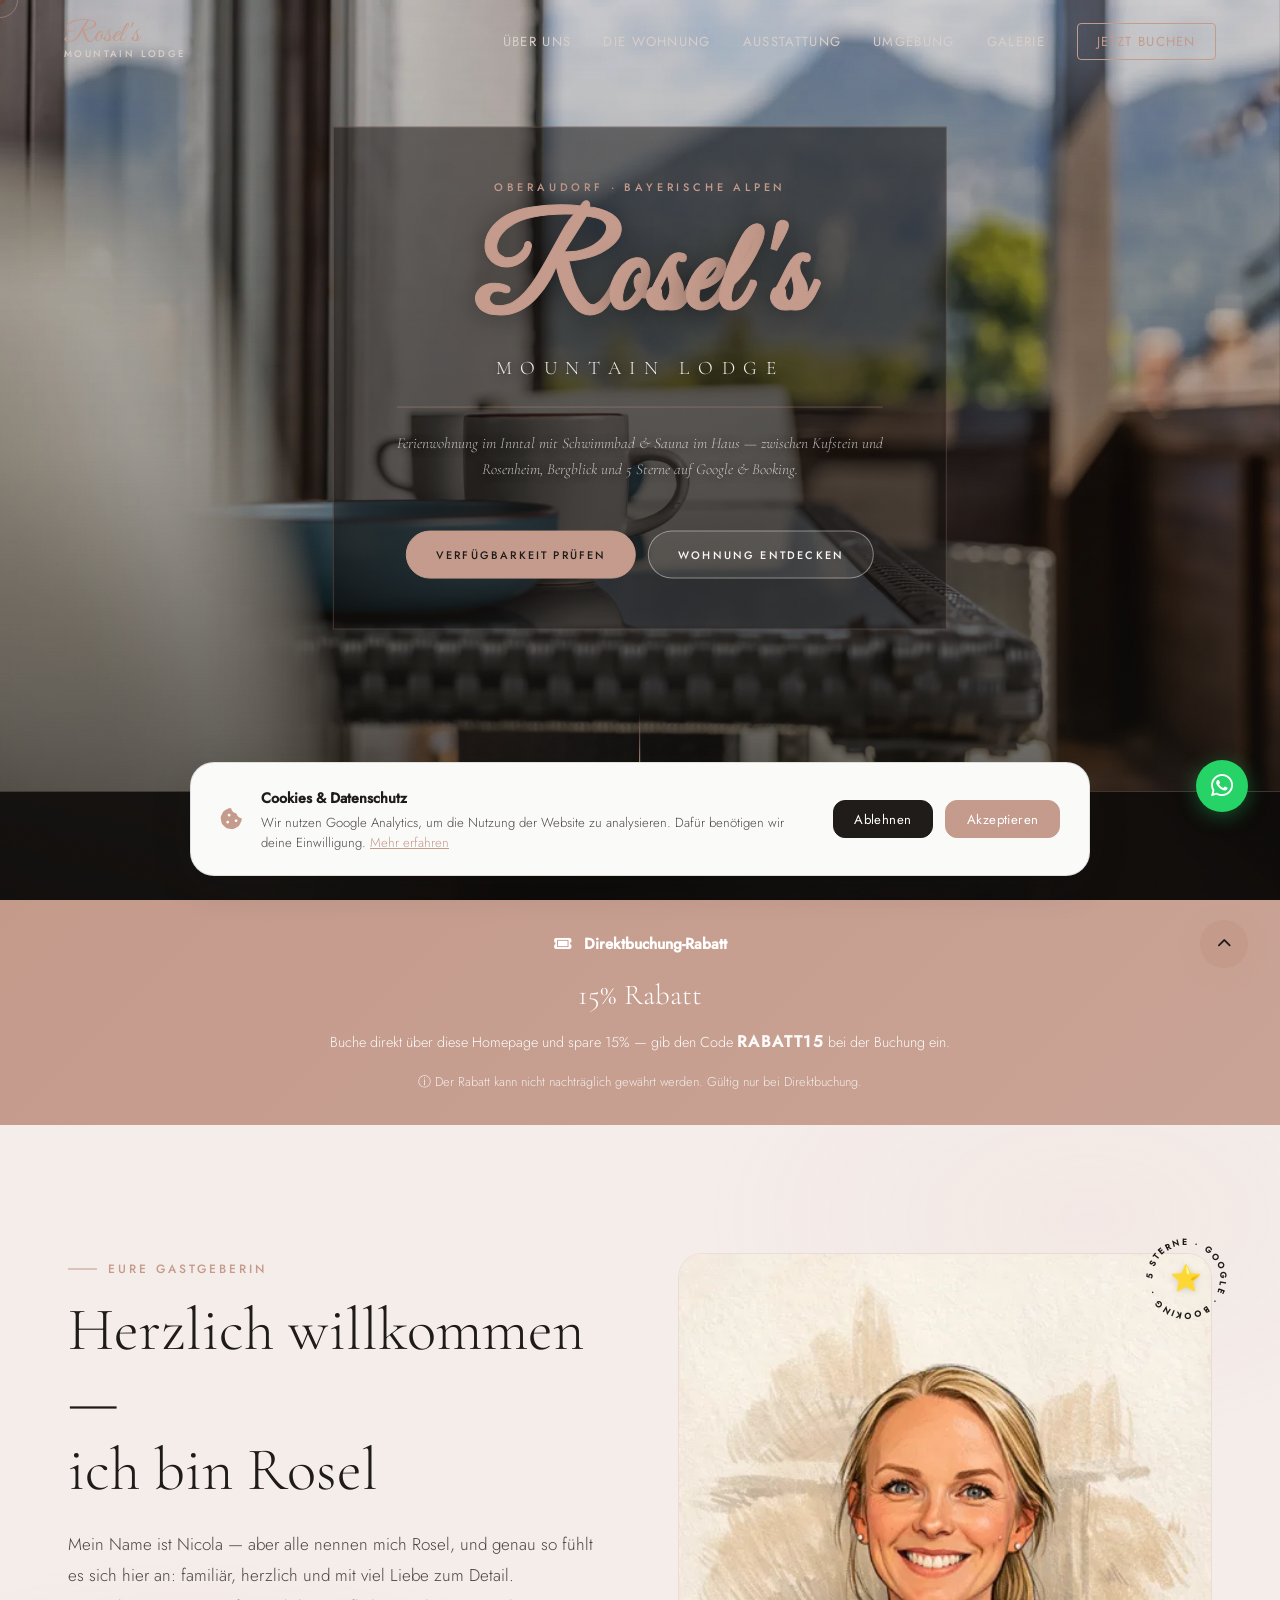
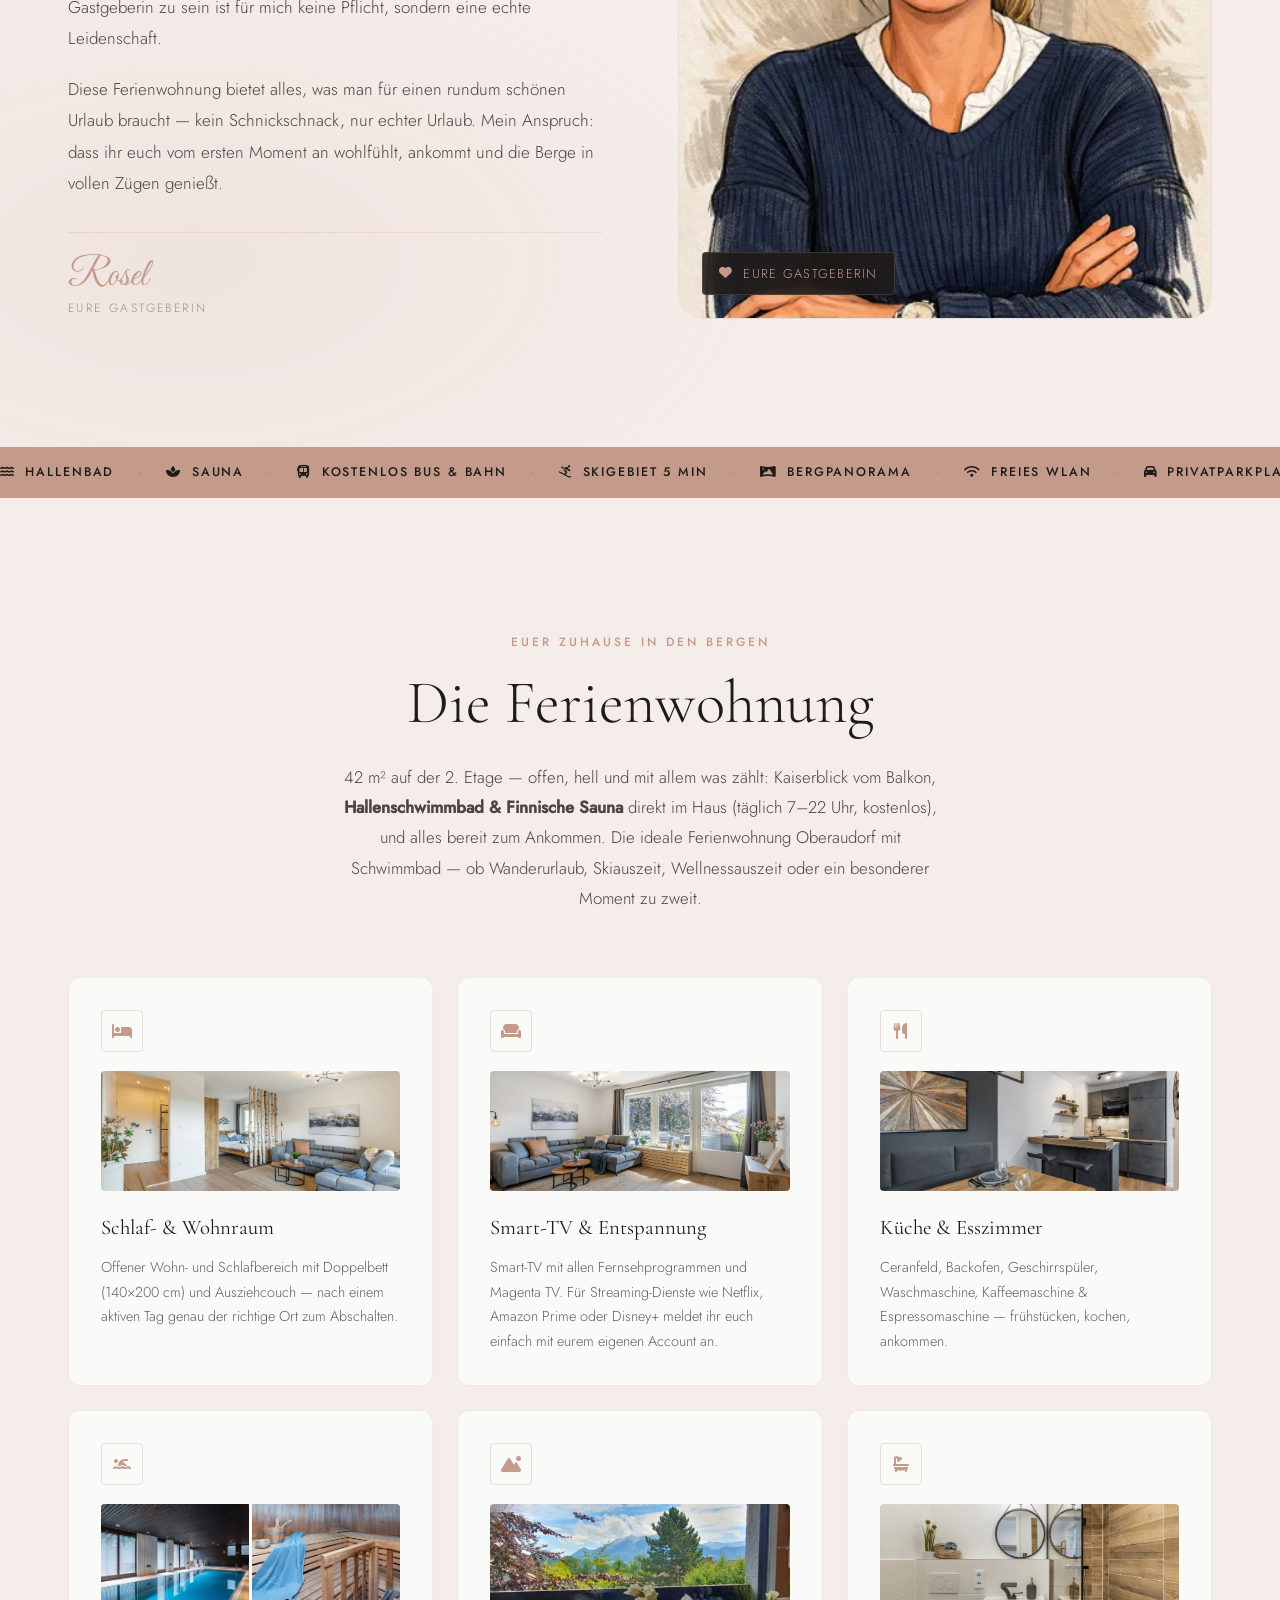
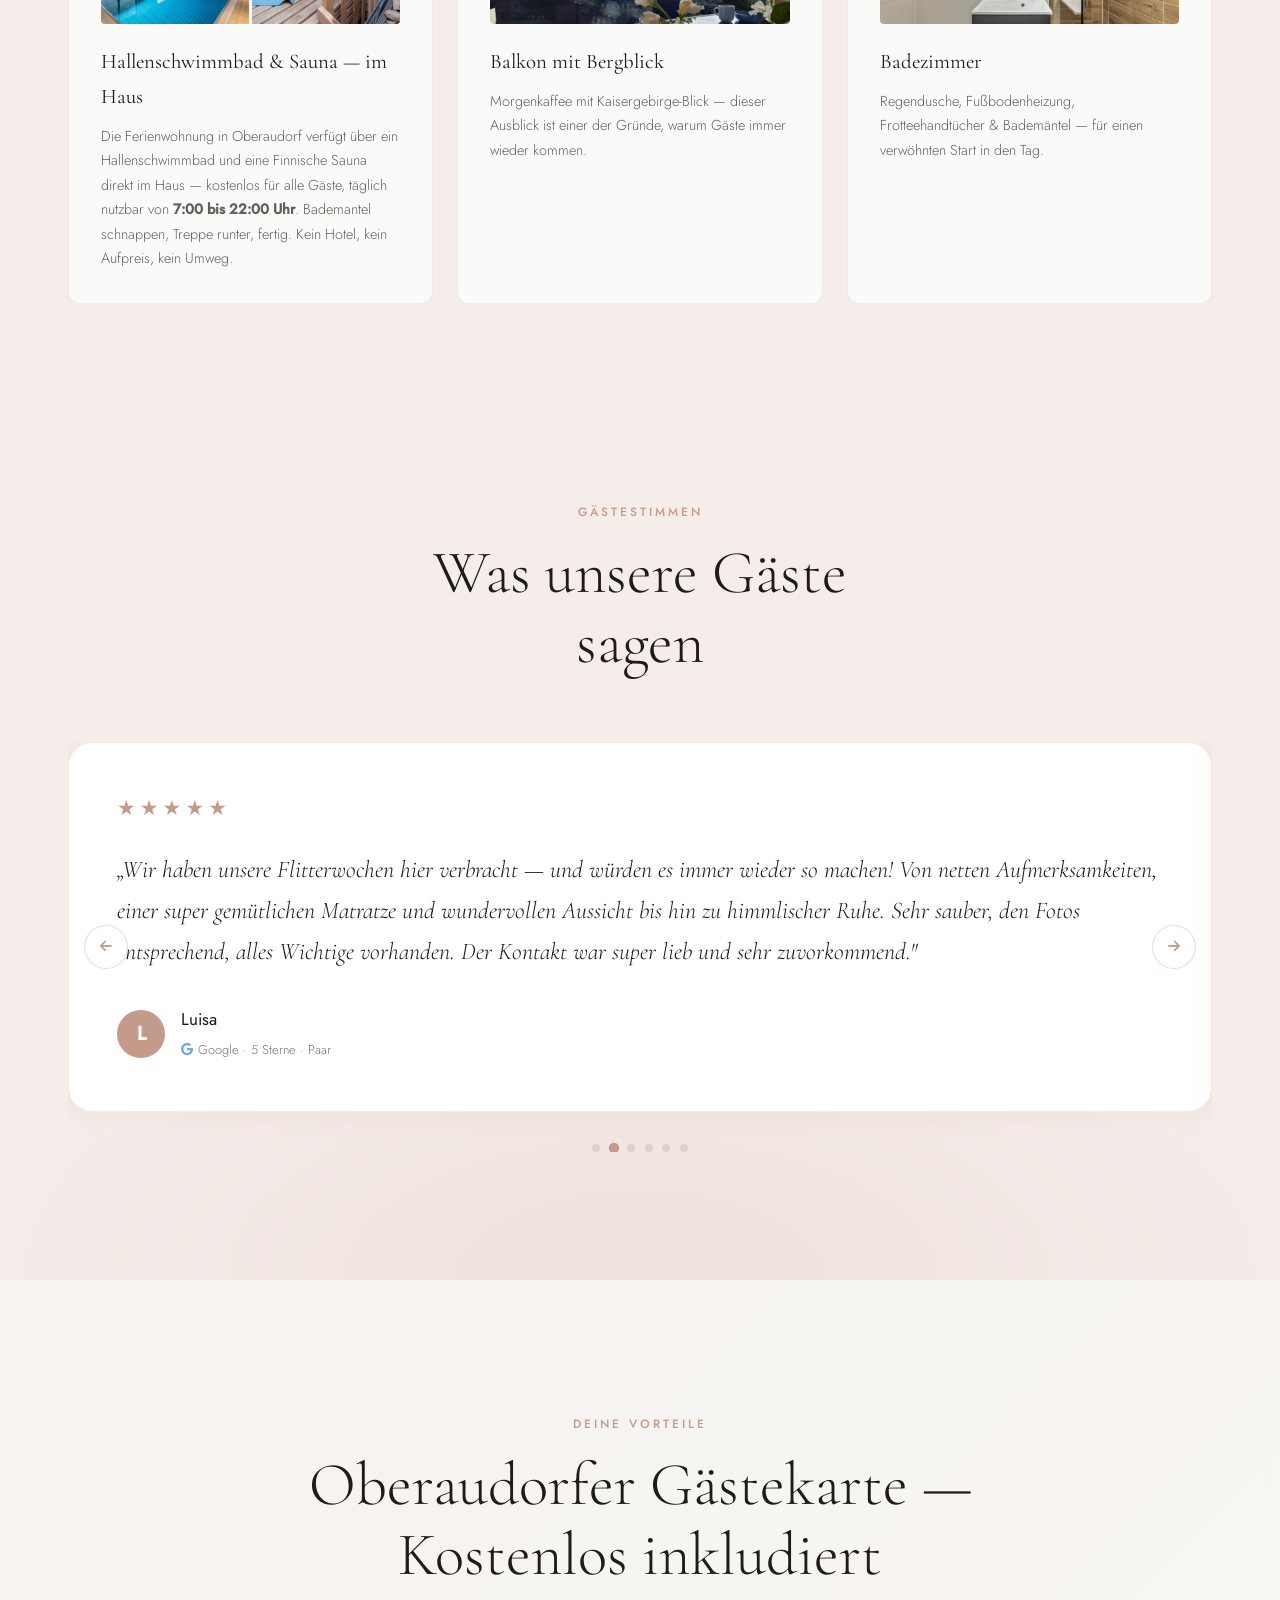
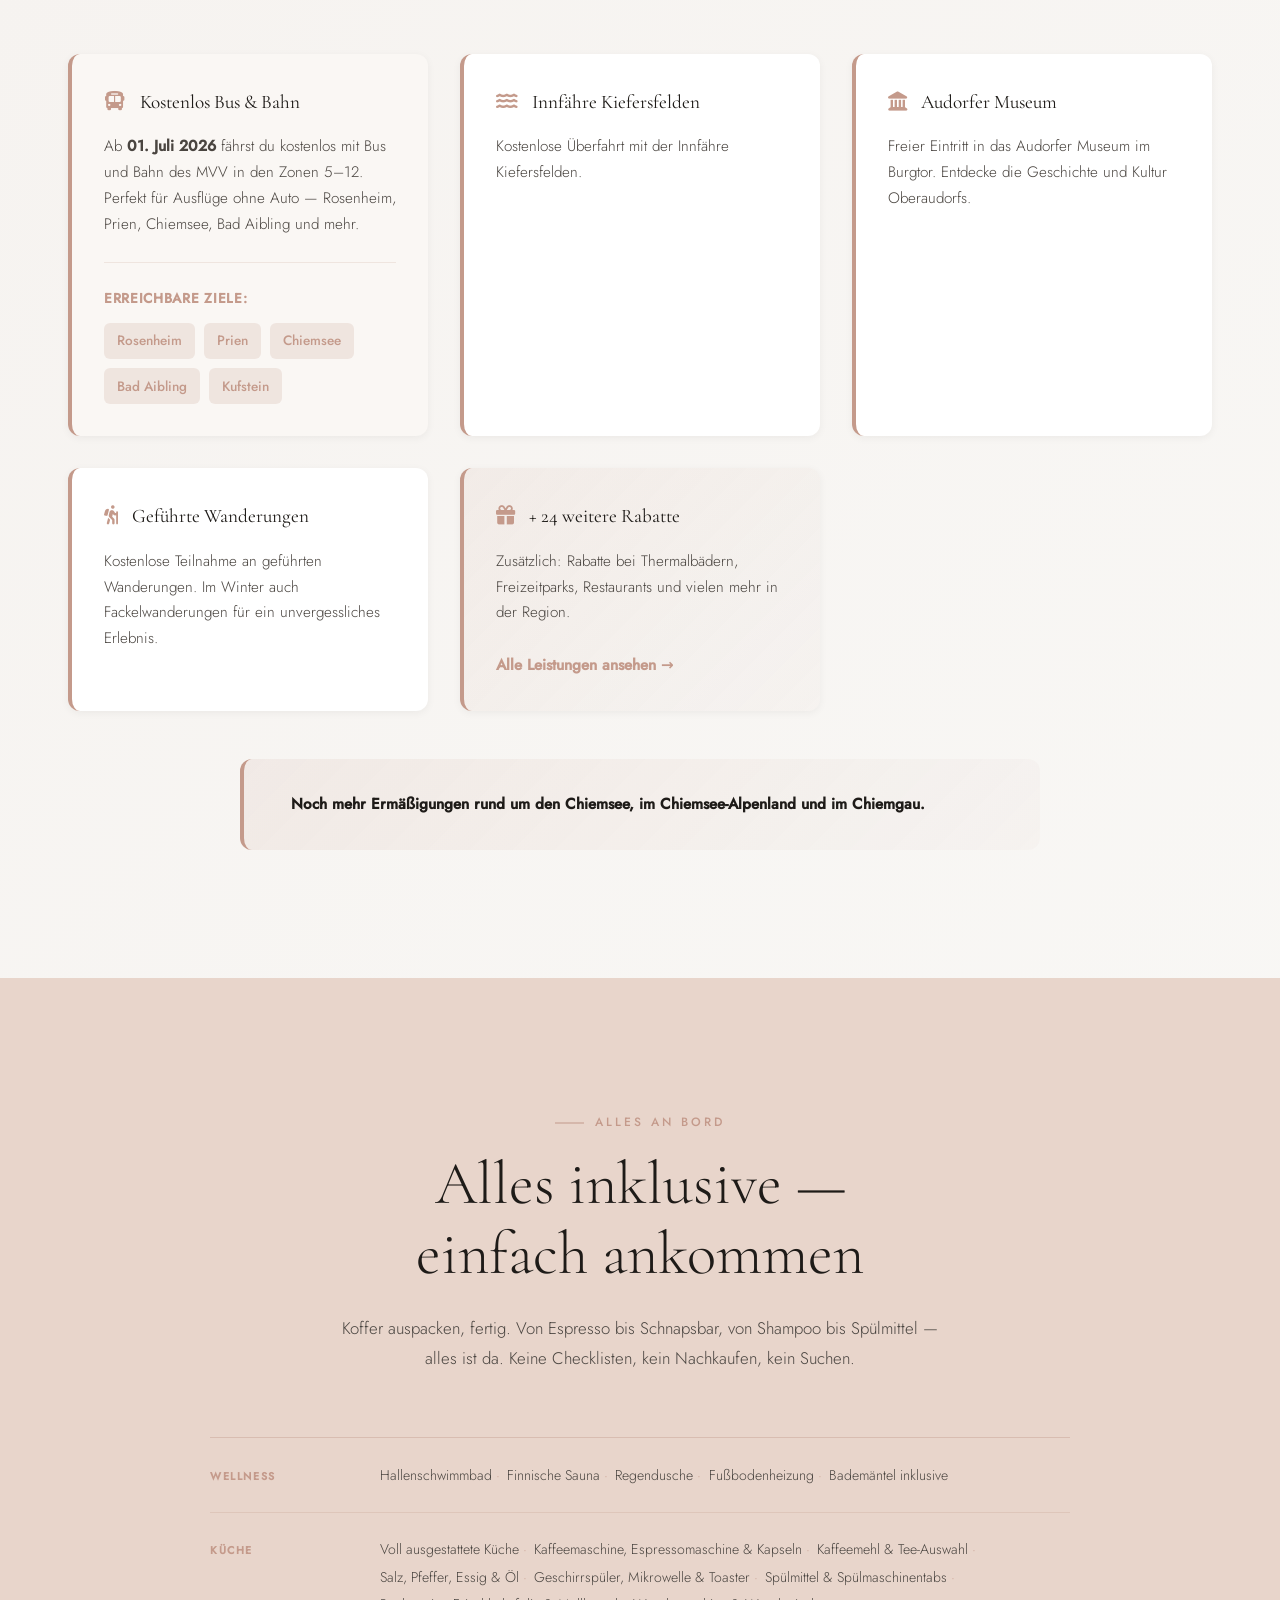
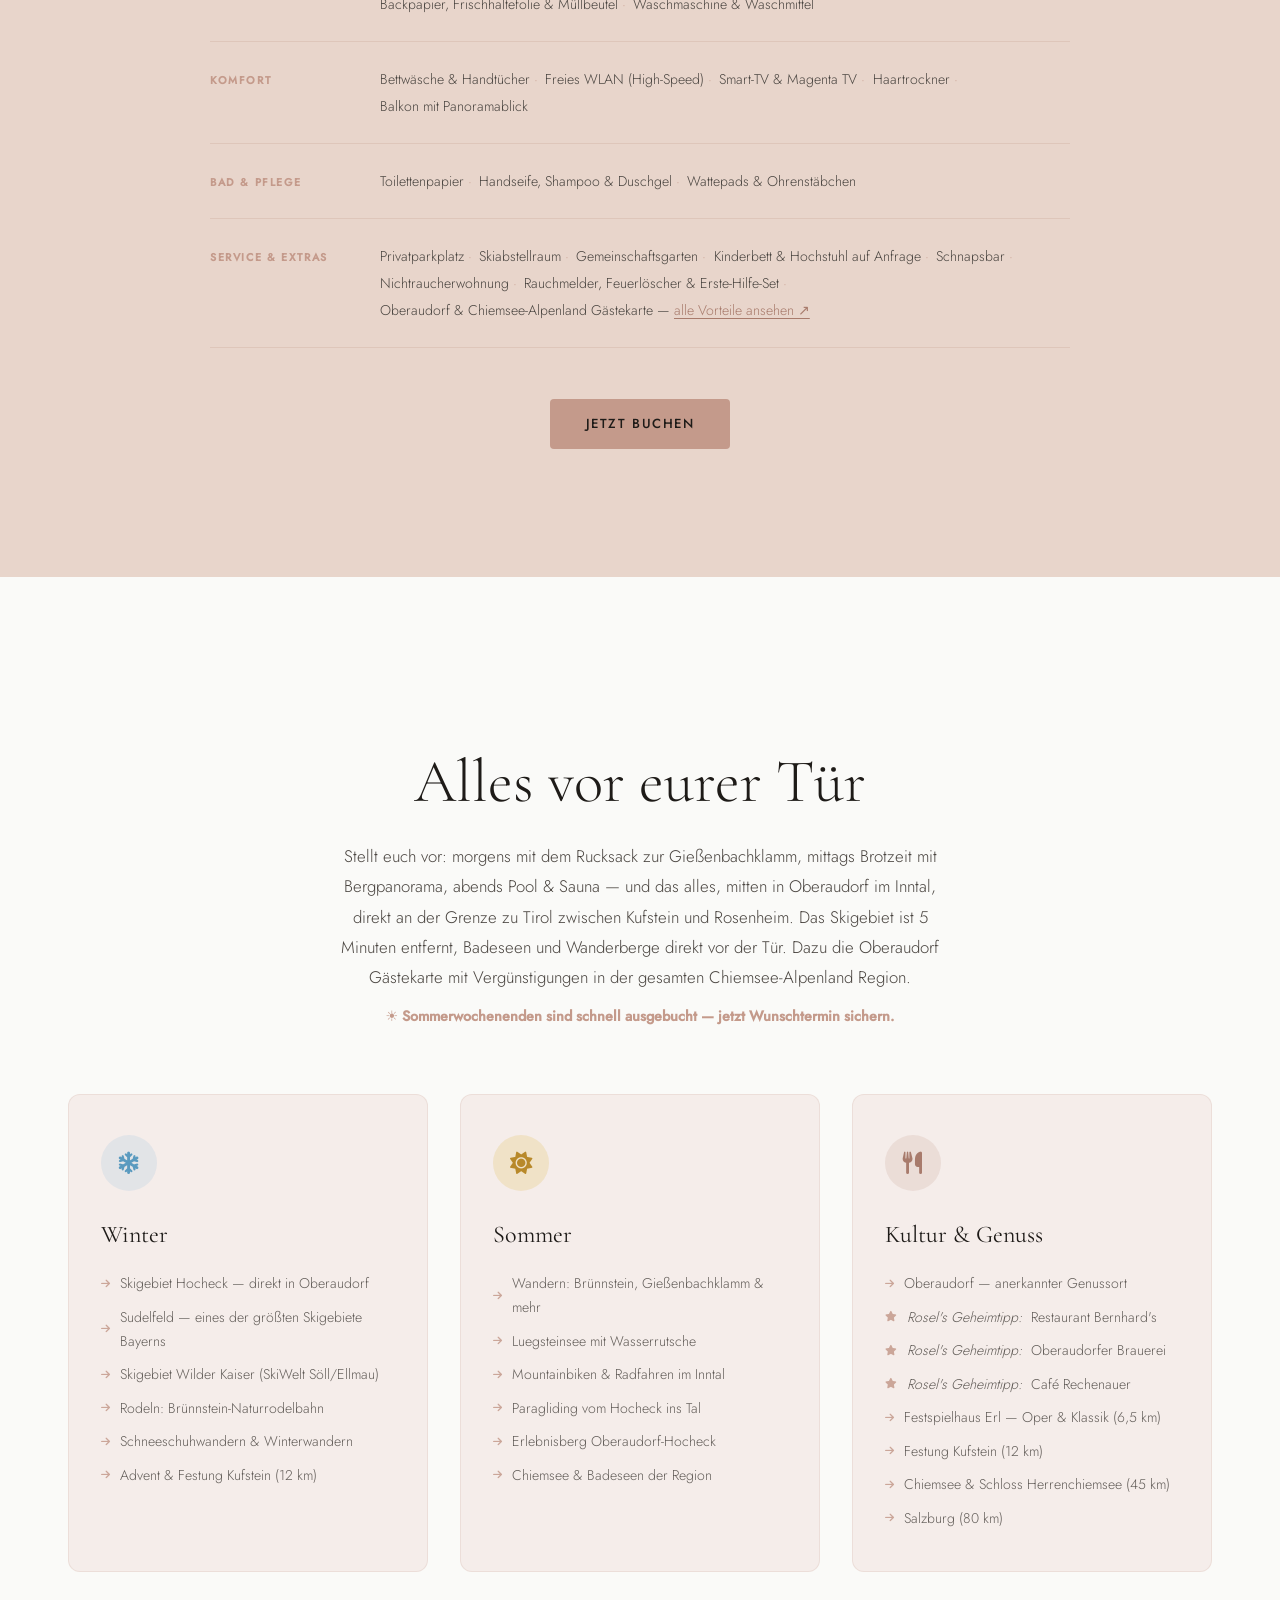
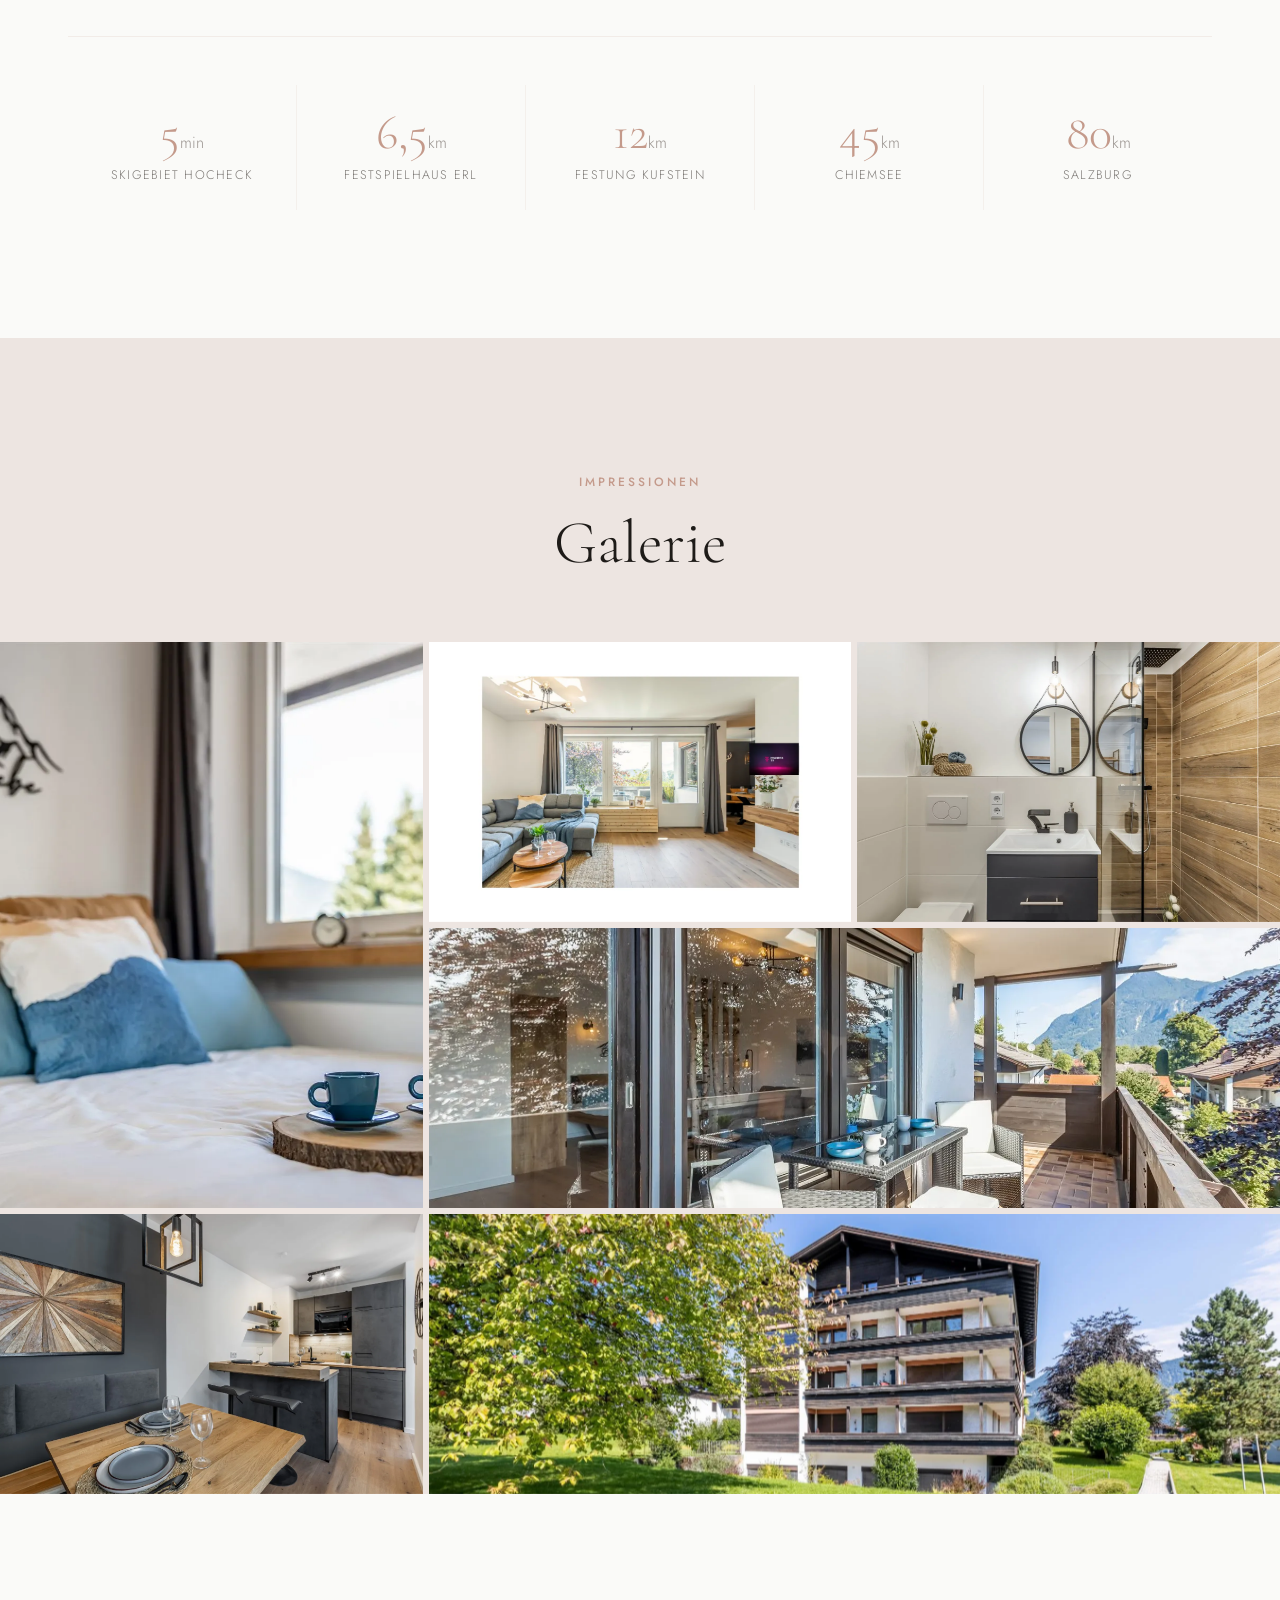
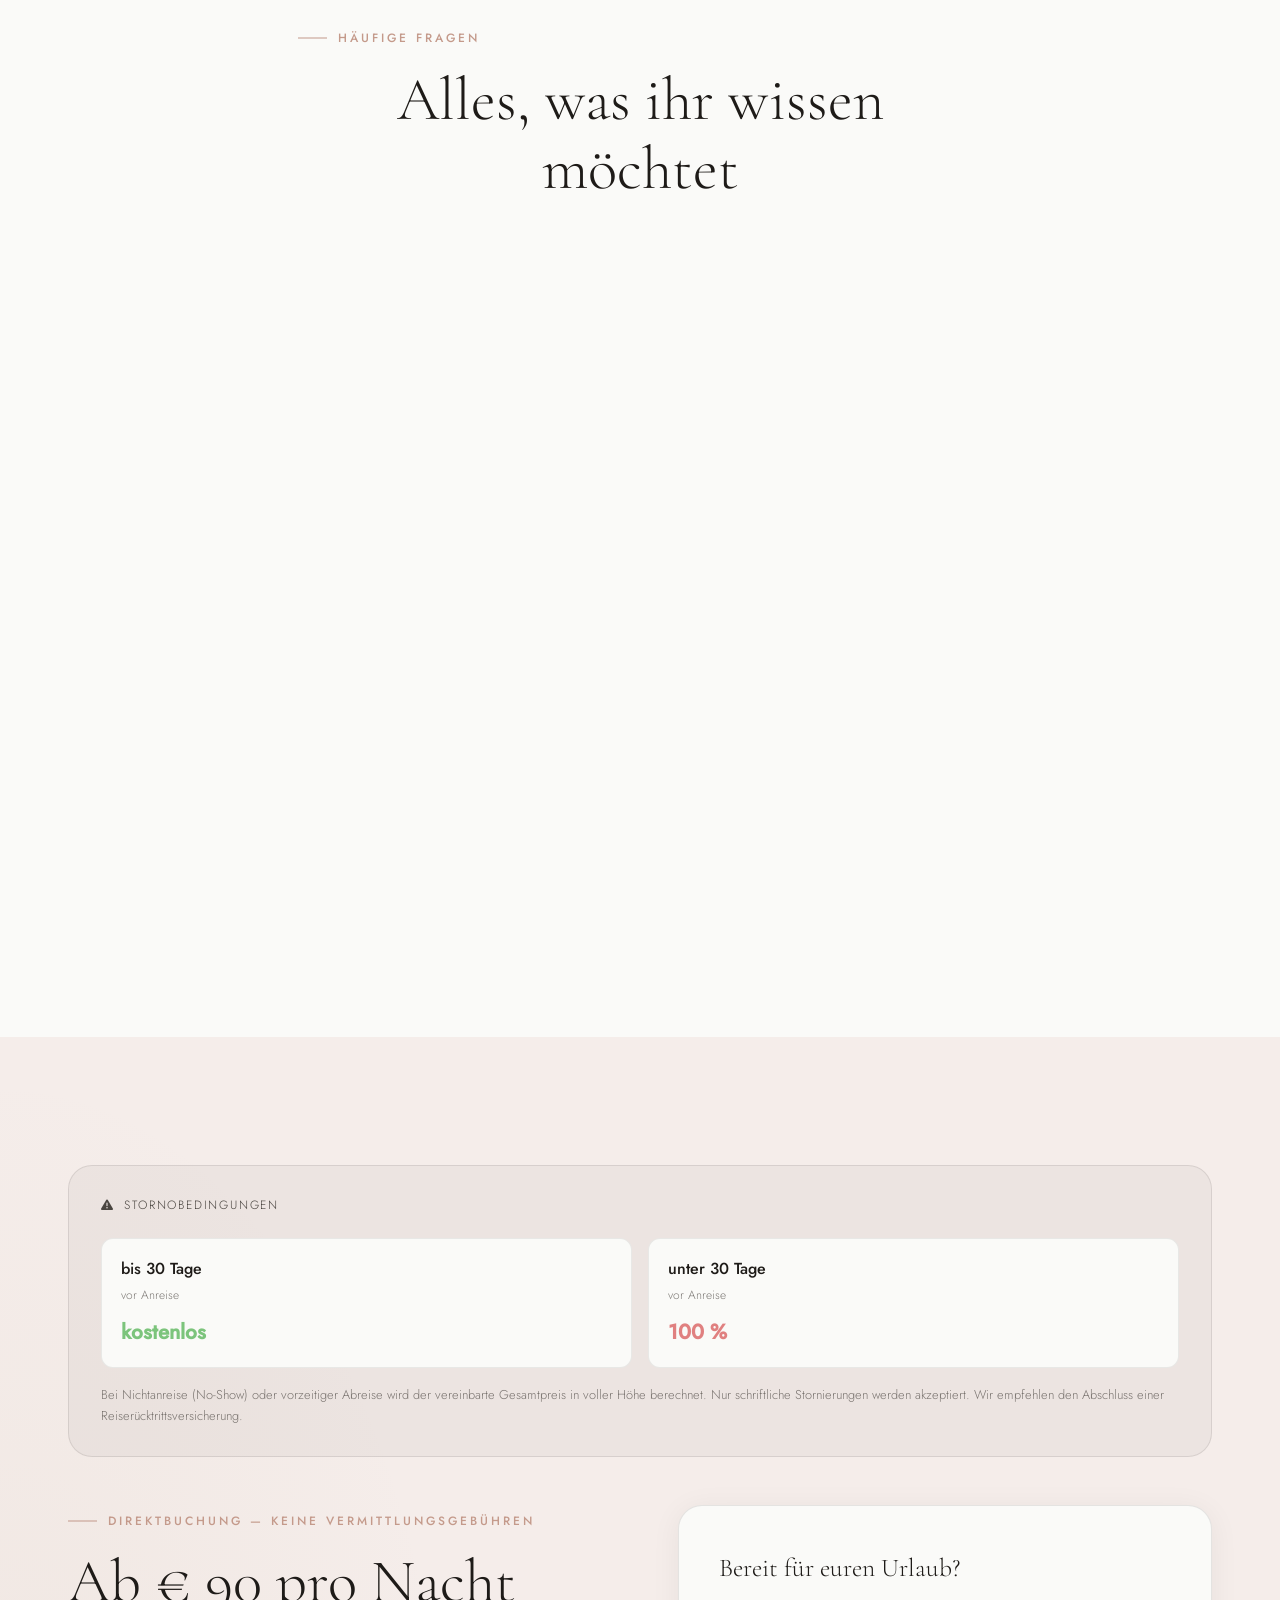
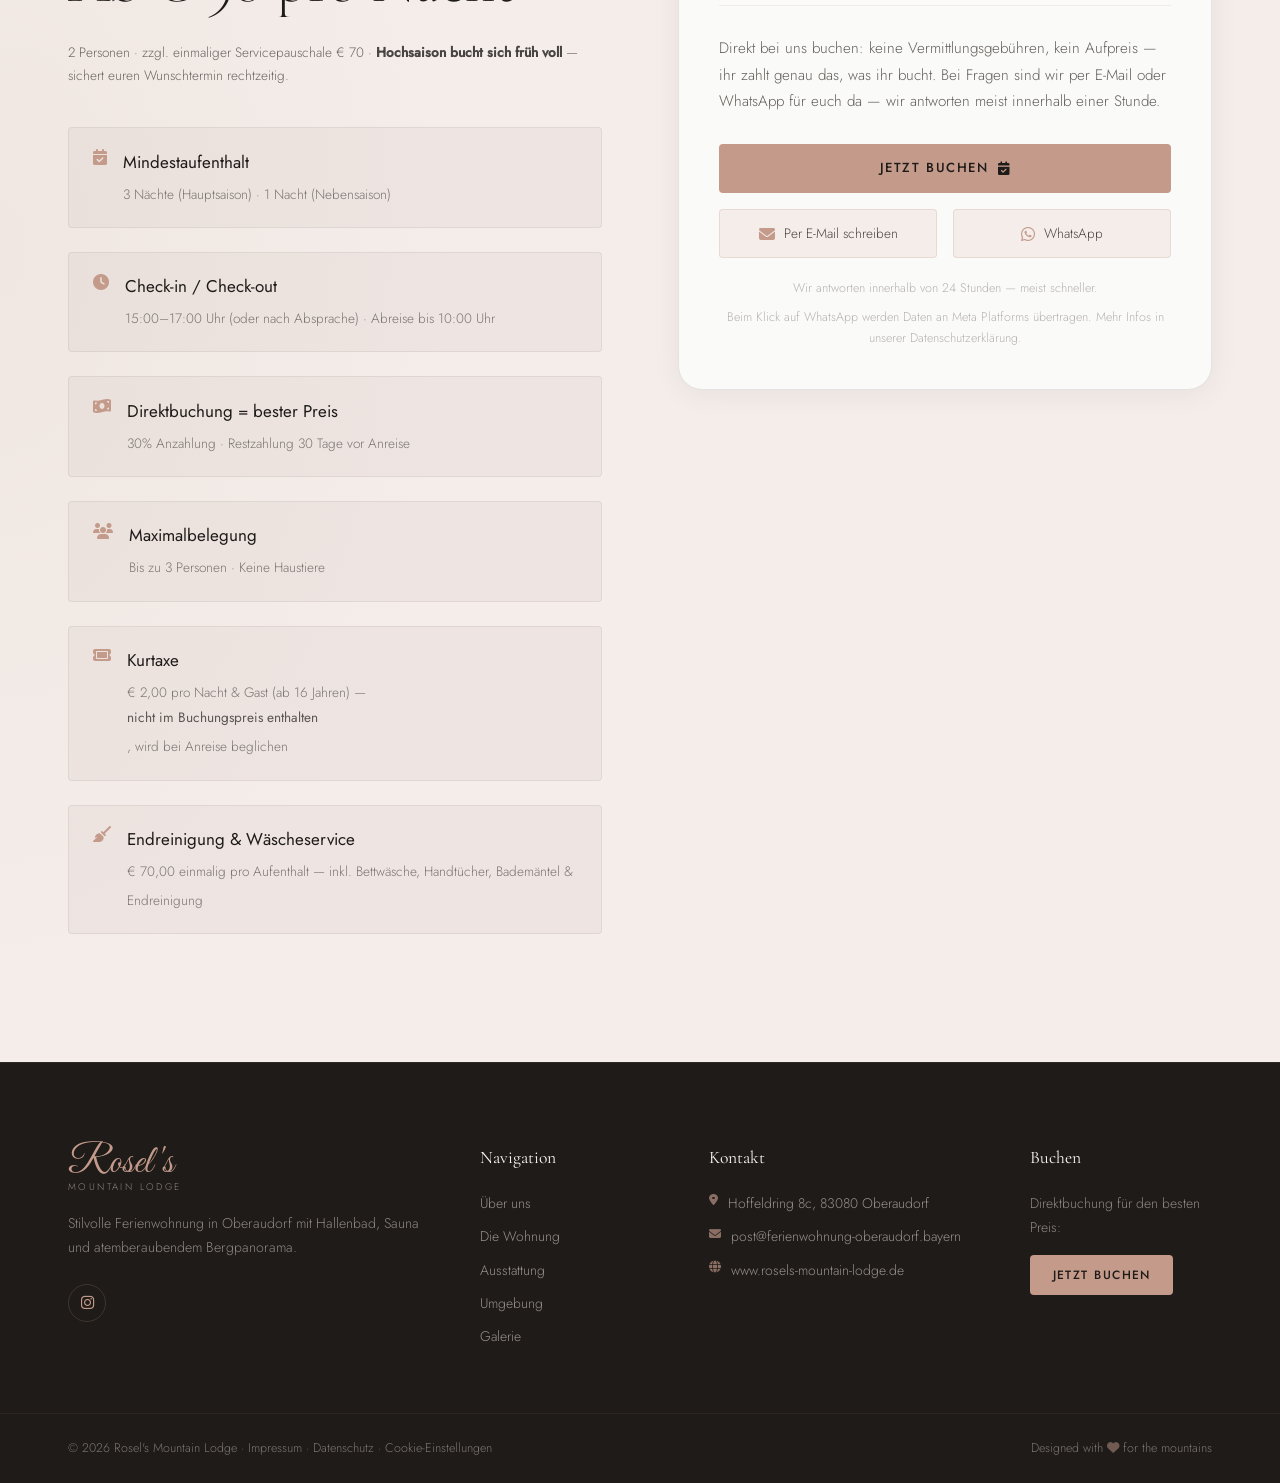
==== index.html @ 1e17102f "Region Inntal auch in og:description, twitter:description und JSON-LD description ergaenzt Vervollst" ====
﻿<!DOCTYPE html>
<html lang="de">
<head>
  <meta charset="UTF-8" />
  <meta name="viewport" content="width=device-width, initial-scale=1.0" />
  <title>Ferienwohnung Oberaudorf mit Schwimmbad &amp; Sauna | Rosel's Mountain Lodge</title>
  <meta name="description" content="Ferienwohnung im Inntal (Region Chiemsee-Alpenland) – Oberaudorf, nahe Kufstein &amp; Rosenheim. Hallenschwimmbad &amp; Finnische Sauna direkt im Haus, kostenlos täglich 7–22 Uhr. Bergpanorama in den Bayerischen Alpen. Jetzt buchen!" />
  <link rel="canonical" href="https://rosels-mountain-lodge.de/" />
  <link rel="preload" as="image" href="assets/img/img_9790.webp" fetchpriority="high" />
  <link rel="icon" href="assets/favicon.svg" type="image/svg+xml" />

  <!-- Geo-Optimierung -->
  <meta name="geo.region" content="DE-BY" />
  <meta name="geo.placename" content="Oberaudorf, Bayern, Deutschland" />
  <meta name="geo.position" content="47.6411;12.1534" />
  <meta name="ICBM" content="47.6411, 12.1534" />

  <!-- Open Graph / Social Media -->
  <meta property="og:type" content="website" />
  <meta property="og:site_name" content="Rosel's Mountain Lodge" />
  <meta property="og:url" content="https://rosels-mountain-lodge.de/" />
  <meta property="og:title" content="Ferienwohnung Oberaudorf mit Schwimmbad &amp; Sauna | Rosel's Mountain Lodge" />
  <meta property="og:description" content="Ferienwohnung im Inntal – Oberaudorf, nahe Kufstein &amp; Rosenheim. Hallenschwimmbad &amp; Finnische Sauna direkt im Haus, kostenlos täglich 7–22 Uhr. Balkon mit Kaisergebirge-Panorama." />
  <meta property="og:image" content="https://rosels-mountain-lodge.de/assets/img/balkon-aussicht.webp" />
  <meta property="og:image:width" content="1200" />
  <meta property="og:image:height" content="630" />
  <meta property="og:locale" content="de_DE" />
  <meta name="twitter:card" content="summary_large_image" />
  <meta name="twitter:title" content="Ferienwohnung Oberaudorf mit Schwimmbad &amp; Sauna | Rosel's Mountain Lodge" />
  <meta name="twitter:description" content="Ferienwohnung im Inntal – Oberaudorf, nahe Kufstein &amp; Rosenheim. Hallenschwimmbad &amp; Finnische Sauna direkt im Haus, kostenlos täglich 7–22 Uhr. Balkon mit Kaisergebirge-Panorama." />
  <meta name="twitter:image" content="https://rosels-mountain-lodge.de/assets/img/balkon-aussicht.webp" />

  <!-- Fonts & Icons (lokal gehostet) -->
  <link rel="stylesheet" href="assets/css/fonts.css" />
  <link rel="stylesheet" href="assets/css/fontawesome.min.css" />
  <link rel="stylesheet" href="assets/css/style.css" />

  <!-- Premium Animation Libraries -->
  <script defer src="assets/js/vendor/lenis.min.js"></script>
  <script defer src="assets/js/vendor/gsap.min.js"></script>
  <script defer src="assets/js/vendor/ScrollTrigger.min.js"></script>

  <!-- Strukturierte Daten (JSON-LD) -->
  <script type="application/ld+json">
  {
    "@context": "https://schema.org",
    "@type": "LodgingBusiness",
    "name": "Rosel's Mountain Lodge",
    "description": "Ferienwohnung im Inntal (Region Chiemsee-Alpenland) in Oberaudorf mit Hallenschwimmbad und Finnischer Sauna direkt im Haus, kostenlos nutzbar täglich 7–22 Uhr. Balkon mit Kaisergebirge-Panorama. Ideal für Paare.",
    "url": "https://rosels-mountain-lodge.de/",
    "telephone": "+491754174725",
    "email": "post@ferienwohnung-oberaudorf.bayern",
    "image": "https://rosels-mountain-lodge.de/assets/img/balkon-aussicht.webp",
    "sameAs": [
      "https://www.booking.com/hotel/de/rosels-mountain-lodge-oberaudorf.html",
      "https://airbnb.de/h/rosels-mountain-lodge",
      "https://www.instagram.com/rosels.mountain.lodge/"
    ],
    "address": {
      "@type": "PostalAddress",
      "streetAddress": "Hoffeldring 8c",
      "addressLocality": "Oberaudorf",
      "postalCode": "83080",
      "addressCountry": "DE",
      "addressRegion": "Bayern"
    },
    "geo": {
      "@type": "GeoCoordinates",
      "latitude": 47.6411,
      "longitude": 12.1534
    },
    "amenityFeature": [
      { "@type": "LocationFeatureSpecification", "name": "Hallenschwimmbad", "value": true },
      { "@type": "LocationFeatureSpecification", "name": "Sauna", "value": true },
      { "@type": "LocationFeatureSpecification", "name": "Balkon mit Kaisergebirge-Blick", "value": true },
      { "@type": "LocationFeatureSpecification", "name": "Kostenloser Parkplatz", "value": true },
      { "@type": "LocationFeatureSpecification", "name": "WLAN", "value": true },
      { "@type": "LocationFeatureSpecification", "name": "Waschmaschine", "value": true }
    ],
    "numberOfRooms": 1,
    "petsAllowed": false,
    "priceRange": "€€",
    "areaServed": [
      "Oberaudorf", "Kaisergebirge", "Inn-Valley", "Kufstein", "Rosenheim", "Chiemgau"
    ],
    "aggregateRating": {
      "@type": "AggregateRating",
      "ratingValue": "9.8",
      "reviewCount": "14",
      "bestRating": "10",
      "worstRating": "1"
    }
  }
  </script>

  <script type="application/ld+json">
  {
    "@context": "https://schema.org",
    "@type": "FAQPage",
    "mainEntity": [
      {
        "@type": "Question",
        "name": "Was kostet die Wohnung pro Nacht?",
        "acceptedAnswer": {
          "@type": "Answer",
          "text": "Der Preis startet ab 129 € pro Nacht für 2 Personen. In der Hauptsaison variieren die Preise je nach Zeitraum — aktuell verfügbare Preise und freie Termine seht ihr direkt im Buchungskalender. Bei Direktbuchung über diese Website gibt es mit dem Code RABATT15 15% Rabatt. Zusätzlich fällt einmalig eine Servicepauschale von 70 € an (inkl. Endreinigung, Bettwäsche, Handtücher & Bademäntel). Die Kurtaxe (€ 2,00/Nacht/Gast ab 16 Jahren) ist nicht im Buchungspreis enthalten und wird bei Anreise beglichen."
        }
      },
      {
        "@type": "Question",
        "name": "Wie läuft die Buchung ab?",
        "acceptedAnswer": {
          "@type": "Answer",
          "text": "Einfach auf den Jetzt-buchen-Button klicken und den Wunschzeitraum direkt im Buchungskalender auswählen — die Buchung läuft komplett online. Bei Fragen ist Rosel per E-Mail (post@ferienwohnung-oberaudorf.bayern) oder WhatsApp (+49 175 4174725) erreichbar."
        }
      },
      {
        "@type": "Question",
        "name": "Wie viele Personen können in der Wohnung schlafen?",
        "acceptedAnswer": {
          "@type": "Answer",
          "text": "Die Wohnung ist für 2 Personen ausgelegt. Eine dritte Person ist gegen einen Aufpreis von 30 €/Nacht möglich. Für Familien mit kleinen Kindern stehen auf Anfrage Kinderbett und Hochstuhl bereit."
        }
      },
      {
        "@type": "Question",
        "name": "Ab wann ist die Anreise möglich, wann ist die Abreise?",
        "acceptedAnswer": {
          "@type": "Answer",
          "text": "Check-in ist ab 15:00 Uhr möglich, Check-out bis 10:00 Uhr. Bei Wunsch nach flexiblen Zeiten bitte direkt anfragen."
        }
      },
      {
        "@type": "Question",
        "name": "Können wir das Hallenschwimmbad und die Sauna nutzen?",
        "acceptedAnswer": {
          "@type": "Answer",
          "text": "Ja! Das Hallenschwimmbad und die Finnische Sauna in Oberaudorf stehen als Gemeinschaftseinrichtungen direkt im Haus zur Verfügung — kostenlos für alle Gäste, täglich von 7:00 bis 22:00 Uhr. Bademäntel und Handtücher sind inklusive. Kinder bitte nur in Begleitung Erwachsener."
        }
      },
      {
        "@type": "Question",
        "name": "Gibt es Parkmöglichkeiten?",
        "acceptedAnswer": {
          "@type": "Answer",
          "text": "Ja, ein kostenloser Privatparkplatz direkt am Haus steht zur Verfügung."
        }
      }
    ]
  }
  </script>
</head>
<body>

  <!-- ═══════════════════════════ LOADER ═══════════════════════════ -->
  <div class="loader" id="loader">
    <div class="loader__curtain loader__curtain--top"></div>
    <div class="loader__curtain loader__curtain--bottom"></div>
    <div class="loader__inner">
      <span class="loader__script">Rosel's</span>
      <div class="loader__bar"></div>
    </div>
  </div>

  <!-- ═══════════════════════════ CURSOR ═══════════════════════════ -->
  <div class="cursor" id="cursor"></div>
  <div class="cursor-follower" id="cursorFollower"></div>

  <!-- ═══════════════════════════ NAV ═══════════════════════════ -->
  <nav class="nav" id="nav">
    <a href="index.html" class="nav__logo">
      <span class="nav__logo-script">Rosel's</span>
      <span class="nav__logo-text">MOUNTAIN LODGE</span>
    </a>
    <ul class="nav__links">
      <li><a href="#ueber-uns" class="nav__link">Über uns</a></li>
      <li><a href="ferienwohnung.html" class="nav__link">Die Wohnung</a></li>
      <li><a href="#ausstattung" class="nav__link">Ausstattung</a></li>
      <li><a href="#umgebung" class="nav__link">Umgebung</a></li>
      <li><a href="#galerie" class="nav__link">Galerie</a></li>
      <li><a href="ferienwohnung.html#buchung" class="nav__link nav__link--cta">Jetzt buchen</a></li>
    </ul>
    <button class="nav__burger" id="navBurger" aria-label="Menü">
      <span></span><span></span><span></span>
    </button>
  </nav>

  <!-- Mobile Menu -->
  <div class="mobile-menu" id="mobileMenu">
    <ul>
      <li><a href="#ueber-uns">Über uns</a></li>
      <li><a href="ferienwohnung.html">Die Wohnung</a></li>
      <li><a href="#ausstattung">Ausstattung</a></li>
      <li><a href="#umgebung">Umgebung</a></li>
      <li><a href="#galerie">Galerie</a></li>
      <li><a href="ferienwohnung.html#buchung">Jetzt buchen</a></li>
    </ul>
  </div>

  <!-- ═══════════════════════════ HERO ═══════════════════════════ -->
  <section class="hero" id="hero">
    <div class="hero__parallax-bg"></div>
    <div class="hero__parallax-mid"></div>
    <div id="particles" class="hero__particles"></div>

    <div class="hero__card">
      <span class="hero__card-eyebrow">Oberaudorf · Bayerische Alpen</span>
      <h1 style="margin:0;padding:0;display:contents;">
        <span class="hero__card-script">Rosel&thinsp;'s</span>
        <span class="hero__card-lodge">Mountain Lodge</span>
        <span style="position:absolute;width:1px;height:1px;overflow:hidden;clip:rect(0,0,0,0);">Ferienwohnung Oberaudorf mit Hallenschwimmbad &amp; Sauna</span>
      </h1>
      <div class="hero__card-divider"></div>
      <span class="hero__card-tagline hero__card-tagline--long">Ferienwohnung im Inntal mit Schwimmbad &amp; Sauna im Haus — zwischen Kufstein und Rosenheim, Bergblick und 5 Sterne auf Google &amp; Booking.</span>
      <span class="hero__card-tagline hero__card-tagline--short">Hallenschwimmbad &amp; Sauna im Haus · Bergblick · 5 Sterne</span>
      <div class="hero__card-actions">
        <a href="ferienwohnung.html#buchung" class="hero__card-btn hero__card-btn--primary">Verfügbarkeit prüfen</a>
        <a href="ferienwohnung.html" class="hero__card-btn hero__card-btn--ghost">Wohnung entdecken</a>
      </div>
    </div>

    <div class="hero__scroll-hint">
      <div class="hero__scroll-line"></div>
      <span>Scrollen</span>
    </div>

    <div class="hero__stats">
      <div class="hero__stat">
        <div class="hero__stat-value">
          <span class="hero__stat-num" data-count="3">0</span>
        </div>
        <span class="hero__stat-label">Gäste</span>
      </div>
      <div class="hero__stat-divider"></div>
      <div class="hero__stat">
        <div class="hero__stat-value">
          <span class="hero__stat-num" data-count="42">0</span><span class="hero__stat-suffix">m²</span>
        </div>
        <span class="hero__stat-label">Wohnfläche</span>
      </div>
      <div class="hero__stat-divider"></div>
      <div class="hero__stat">
        <div class="hero__stat-value">
          <span class="hero__stat-num" data-count="5">0</span><span class="hero__stat-suffix">min</span>
        </div>
        <span class="hero__stat-label">zum Skigebiet</span>
      </div>
      <div class="hero__stat-divider"></div>
      <div class="hero__stat">
        <div class="hero__stat-stars">
          <i class="fa-solid fa-star"></i><i class="fa-solid fa-star"></i><i class="fa-solid fa-star"></i><i class="fa-solid fa-star"></i><i class="fa-solid fa-star"></i>
        </div>
        <span class="hero__stat-label">Google &amp; Booking.com</span>
      </div>
    </div>
  </section>

  <!-- ═══════════════════════════ RABATT-BANNER ═══════════════════════════ -->
  <div style="background: linear-gradient(135deg, var(--rose) 0%, rgba(196,154,139,0.9) 100%); padding: 2rem; text-align: center; margin: 0;">
    <div class="container">
      <p style="color: #fff; font-family: var(--font-sans); font-size: 0.95rem; margin: 0 0 0.8rem 0;">
        <i class="fa-solid fa-ticket" style="margin-right: 0.5rem;"></i>
        <strong>Direktbuchung-Rabatt</strong>
      </p>
      <p style="color: #fff; font-family: var(--font-serif); font-size: 1.8rem; font-weight: 300; margin: 0 0 0.5rem 0;">
        15% Rabatt
      </p>
      <p style="color: rgba(255,255,255,0.95); font-family: var(--font-sans); font-size: 0.9rem; margin: 0 0 1rem 0;">
        Buche direkt über diese Homepage und spare 15% — gib den Code <strong style="font-size: 1rem; letter-spacing: 0.1em;">RABATT15</strong> bei der Buchung ein.
      </p>
      <p style="color: rgba(255,255,255,0.8); font-family: var(--font-sans); font-size: 0.8rem; margin: 0;">
        ⓘ Der Rabatt kann nicht nachträglich gewährt werden. Gültig nur bei Direktbuchung.
      </p>
    </div>
  </div>

  <!-- ═══════════════════════════ ÜBER UNS ═══════════════════════════ -->
  <section class="section about" id="ueber-uns">
    <div class="container">
      <div class="about__grid">
        <div class="about__text">
          <div class="section__eyebrow reveal-left">Eure Gastgeberin</div>
          <h2 class="section__title reveal-left">Herzlich willkommen —<br /><em>ich bin Rosel</em></h2>
          <p class="about__body reveal-left">
            Mein Name ist Nicola — aber alle nennen mich Rosel, und genau so fühlt es sich hier an: familiär, herzlich und mit viel Liebe zum Detail. Gastgeberin zu sein ist für mich keine Pflicht, sondern eine echte Leidenschaft.
          </p>
          <p class="about__body reveal-left">
            Diese Ferienwohnung bietet alles, was man für einen rundum schönen Urlaub braucht — kein Schnickschnack, nur echter Urlaub. Mein Anspruch: dass ihr euch vom ersten Moment an wohlfühlt, ankommt und die Berge in vollen Zügen genießt.
          </p>
          <div class="about__signature reveal-left">
            <span class="about__signature-script">Rosel</span>
            <span class="about__signature-title">Eure Gastgeberin</span>
          </div>
        </div>
        <div class="about__visual reveal-right">
          <div class="about__img-frame">
            <div class="about__img-inner">
              <div class="about__img-placeholder">
                <img loading="lazy" decoding="async" src="assets/img/nicola-comic.webp" alt="Rosel — Eure Gastgeberin" style="width:100%;height:100%;object-fit:cover;object-position:center top;display:block;" />
              </div>
            </div>
            <div class="about__img-tag">
              <i class="fa-solid fa-heart"></i>
              <span>Eure Gastgeberin</span>
            </div>
          </div>
          <div class="about__badge">
            <svg class="about__badge-svg" viewBox="0 0 100 100" aria-hidden="true">
              <defs>
                <path id="badgeCircle" d="M 50,50 m -34,0 a 34,34 0 1,1 68,0 a 34,34 0 1,1 -68,0"/>
              </defs>
              <text font-size="8.5" fill="#1E1B18" font-family="Jost,sans-serif" font-weight="600" letter-spacing="2.2" text-transform="uppercase">
                <textPath href="#badgeCircle">5 STERNE · GOOGLE · BOOKING ·</textPath>
              </text>
            </svg>
            <span class="about__badge-star">⭐</span>
          </div>
        </div>
      </div>
    </div>
  </section>

  <!-- ═══════════════════════════ HIGHLIGHT BAND ═══════════════════════════ -->
  <div class="highlight-band">
    <div class="highlight-band__track">
      <div class="highlight-band__item"><i class="fa-solid fa-water"></i> Hallenbad</div>
      <div class="highlight-band__sep">·</div>
      <div class="highlight-band__item"><i class="fa-solid fa-spa"></i> Sauna</div>
      <div class="highlight-band__sep">·</div>
      <div class="highlight-band__item"><i class="fa-solid fa-bus"></i> Kostenlos Bus &amp; Bahn</div>
      <div class="highlight-band__sep">·</div>
      <div class="highlight-band__item"><i class="fa-solid fa-person-skiing"></i> Skigebiet 5 min</div>
      <div class="highlight-band__sep">·</div>
      <div class="highlight-band__item"><i class="fa-solid fa-panorama"></i> Bergpanorama</div>
      <div class="highlight-band__sep">·</div>
      <div class="highlight-band__item"><i class="fa-solid fa-wifi"></i> Freies WLAN</div>
      <div class="highlight-band__sep">·</div>
      <div class="highlight-band__item"><i class="fa-solid fa-car"></i> Privatparkplatz</div>
      <div class="highlight-band__sep">·</div>
      <div class="highlight-band__item"><i class="fa-solid fa-sun"></i> Balkon mit Bergblick</div>
      <div class="highlight-band__sep">·</div>
      <div class="highlight-band__item"><i class="fa-solid fa-water"></i> Hallenbad</div>
      <div class="highlight-band__sep">·</div>
      <div class="highlight-band__item"><i class="fa-solid fa-spa"></i> Sauna</div>
      <div class="highlight-band__sep">·</div>
      <div class="highlight-band__item"><i class="fa-solid fa-bus"></i> Kostenlos Bus &amp; Bahn</div>
      <div class="highlight-band__sep">·</div>
      <div class="highlight-band__item"><i class="fa-solid fa-person-skiing"></i> Skigebiet 5 min</div>
      <div class="highlight-band__sep">·</div>
      <div class="highlight-band__item"><i class="fa-solid fa-panorama"></i> Bergpanorama</div>
      <div class="highlight-band__sep">·</div>
      <div class="highlight-band__item"><i class="fa-solid fa-wifi"></i> Freies WLAN</div>
      <div class="highlight-band__sep">·</div>
      <div class="highlight-band__item"><i class="fa-solid fa-car"></i> Privatparkplatz</div>
      <div class="highlight-band__sep">·</div>
      <div class="highlight-band__item"><i class="fa-solid fa-bus"></i> Kostenlos Bus &amp; Bahn</div>
      <div class="highlight-band__sep">·</div>
      <div class="highlight-band__item"><i class="fa-solid fa-sun"></i> Balkon mit Bergblick</div>
    </div>
  </div>

  <!-- ═══════════════════════════ DIE WOHNUNG ═══════════════════════════ -->
  <section class="section apartment" id="wohnung">
    <div class="container">
      <div class="section__header center">
        <div class="section__eyebrow reveal-up">Euer Zuhause in den Bergen</div>
        <h2 class="section__title reveal-up">Die <em>Ferienwohnung</em></h2>
        <p class="section__intro reveal-up">42 m² auf der 2. Etage — offen, hell und mit allem was zählt: Kaiserblick vom Balkon, <strong>Hallenschwimmbad &amp; Finnische Sauna</strong> direkt im Haus (täglich 7–22 Uhr, kostenlos), und alles bereit zum Ankommen. Die ideale Ferienwohnung Oberaudorf mit Schwimmbad — ob Wanderurlaub, Skiauszeit, Wellnessauszeit oder ein besonderer Moment zu zweit.</p>
      </div>

      <div class="apartment__grid">
        <div class="apartment__card reveal-up" style="--delay:0s">
          <div class="apartment__card-icon">
            <i class="fa-solid fa-bed"></i>
          </div>
          <div class="apartment__card-visual">
            <div class="apt-illustration bedroom"></div>
          </div>
          <h3>Schlaf- &amp; Wohnraum</h3>
          <p>Offener Wohn- und Schlafbereich mit Doppelbett (140×200 cm) und Ausziehcouch — nach einem aktiven Tag genau der richtige Ort zum Abschalten.</p>
        </div>

        <div class="apartment__card reveal-up" style="--delay:0.1s">
          <div class="apartment__card-icon">
            <i class="fa-solid fa-couch"></i>
          </div>
          <div class="apartment__card-visual">
            <div class="apt-illustration living"></div>
          </div>
          <h3>Smart-TV &amp; Entspannung</h3>
          <p>Smart-TV mit allen Fernsehprogrammen und Magenta TV. Für Streaming-Dienste wie Netflix, Amazon Prime oder Disney+ meldet ihr euch einfach mit eurem eigenen Account an.</p>
        </div>

        <div class="apartment__card reveal-up" style="--delay:0.2s">
          <div class="apartment__card-icon">
            <i class="fa-solid fa-utensils"></i>
          </div>
          <div class="apartment__card-visual">
            <div class="apt-illustration kitchen"></div>
          </div>
          <h3>Küche & Esszimmer</h3>
          <p>Ceranfeld, Backofen, Geschirrspüler, Waschmaschine, Kaffeemaschine &amp; Espressomaschine — frühstücken, kochen, ankommen.</p>
        </div>

        <div class="apartment__card reveal-up" style="--delay:0.3s">
          <div class="apartment__card-icon">
            <i class="fa-solid fa-person-swimming"></i>
          </div>
          <div class="apartment__card-visual">
            <div class="apt-illustration apt-illustration--split">
              <img src="assets/img/pool2.webp" alt="Hallenschwimmbad" loading="lazy">
              <img src="assets/img/sauna.webp" alt="Finnische Sauna" loading="lazy">
            </div>
          </div>
          <h3>Hallenschwimmbad &amp; Sauna — im Haus</h3>
          <p>Die Ferienwohnung in Oberaudorf verfügt über ein Hallenschwimmbad und eine Finnische Sauna direkt im Haus — kostenlos für alle Gäste, täglich nutzbar von <strong>7:00 bis 22:00 Uhr</strong>. Bademantel schnappen, Treppe runter, fertig. Kein Hotel, kein Aufpreis, kein Umweg.</p>
        </div>

        <div class="apartment__card reveal-up" style="--delay:0.4s">
          <div class="apartment__card-icon">
            <i class="fa-solid fa-mountain-sun"></i>
          </div>
          <div class="apartment__card-visual">
            <div class="apt-illustration balcony"></div>
          </div>
          <h3>Balkon mit Bergblick</h3>
          <p>Morgenkaffee mit Kaisergebirge-Blick — dieser Ausblick ist einer der Gründe, warum Gäste immer wieder kommen.</p>
        </div>

        <div class="apartment__card reveal-up" style="--delay:0.5s">
          <div class="apartment__card-icon">
            <i class="fa-solid fa-bath"></i>
          </div>
          <div class="apartment__card-visual">
            <div class="apt-illustration bath"></div>
          </div>
          <h3>Badezimmer</h3>
          <p>Regendusche, Fußbodenheizung, Frotteehandtücher &amp; Bademäntel — für einen verwöhnten Start in den Tag.</p>
        </div>
      </div>
    </div>
  </section>

  <section class="section testimonials">
    <div class="container">
      <div class="section__header center">
        <div class="section__eyebrow reveal-up">Gästestimmen</div>
        <h2 class="section__title reveal-up">Was unsere Gäste<br /><em>sagen</em></h2>
      </div>
      <div class="testimonials__slider" id="testimonialSlider">
        <div class="testimonials__track" id="testimonialTrack">
          <div class="testimonial__card">
            <div class="testimonial__stars">★★★★★</div>
            <p class="testimonial__text">„Wir haben uns sofort wie Zuhause gefühlt. Alles war sehr harmonisch und geschmackvoll eingerichtet. Es hat uns an nichts gefehlt. Wir empfehlen Sie gerne weiter und würden Sie jederzeit wieder kontaktieren."</p>
            <div class="testimonial__author">
              <div class="testimonial__avatar">F</div>
              <div>
                <strong>Frederike</strong>
                <span><i class="fa-brands fa-google" style="color:#4285F4;margin-right:0.3rem"></i>Google · Local Guide</span>
              </div>
            </div>
          </div>
          <div class="testimonial__card">
            <div class="testimonial__stars">★★★★★</div>
            <p class="testimonial__text">„Wir haben unsere Flitterwochen hier verbracht — und würden es immer wieder so machen! Von netten Aufmerksamkeiten, einer super gemütlichen Matratze und wundervollen Aussicht bis hin zu himmlischer Ruhe. Sehr sauber, den Fotos entsprechend, alles Wichtige vorhanden. Der Kontakt war super lieb und sehr zuvorkommend."</p>
            <div class="testimonial__author">
              <div class="testimonial__avatar">L</div>
              <div>
                <strong>Luisa</strong>
                <span><i class="fa-brands fa-google" style="color:#4285F4;margin-right:0.3rem"></i>Google · 5 Sterne · Paar</span>
              </div>
            </div>
          </div>
          <div class="testimonial__card">
            <div class="testimonial__stars">★★★★★</div>
            <p class="testimonial__text">„Eine sehr schöne und gemütliche Unterkunft mit allem was man braucht. Vom großen Balkon hat man direkten Blick auf die Berge. Der Pool im Haus mit einer heißen Steinbank war ein weiteres Highlight. Die Gastgeber waren sehr nett und zuvorkommend. Gerne kommen wir wieder!"</p>
            <div class="testimonial__author">
              <div class="testimonial__avatar">M</div>
              <div>
                <strong>Michelle</strong>
                <span><i class="fa-brands fa-google" style="color:#4285F4;margin-right:0.3rem"></i>Google · 5 Sterne · Paar</span>
              </div>
            </div>
          </div>
          <div class="testimonial__card">
            <div class="testimonial__stars">★★★★★</div>
            <p class="testimonial__text">„Hier wurde mit ganz viel Liebe zum Detail eine Ferienwohnung geschaffen, die Urlaub von der ersten Sekunde an ermöglicht. Die Ausstattung ließ keine Wünsche offen — und dazu der wunderbare Blick auf die Berge vom großen Balkon. Als Zugabe gibt es Sauna &amp; Schwimmbad im Haus. Wir kommen ganz bestimmt wieder."</p>
            <div class="testimonial__author">
              <div class="testimonial__avatar">S</div>
              <div>
                <strong>Simone</strong>
                <span><i class="fa-brands fa-google" style="color:#4285F4;margin-right:0.3rem"></i>Google · 5 Sterne</span>
              </div>
            </div>
          </div>
          <div class="testimonial__card">
            <div class="testimonial__stars">★★★★★</div>
            <p class="testimonial__text">„Eine tolle Unterkunft, sehr liebevoll eingerichtet, es hat an Ausstattung nichts gefehlt — eine sehr nette Gastgeberin, die uns mit einer süßen Überraschung empfangen hat. Eine sehr gute Lage für Ausflüge in die Umgebung."</p>
            <div class="testimonial__author">
              <div class="testimonial__avatar" style="background:#003580">W</div>
              <div>
                <strong>Weronika</strong>
                <span><i class="fa-solid fa-b" style="color:#fff;background:#003580;padding:0.1rem 0.35rem;border-radius:3px;font-size:0.7rem;margin-right:0.3rem"></i>Booking.com · 10/10 · Paar · 4 Nächte</span>
              </div>
            </div>
          </div>
          <div class="testimonial__card">
            <div class="testimonial__stars">★★★★★</div>
            <p class="testimonial__text">„Sehr schöne Wohnung, toller Ausblick, Ausstattung super, nette Vermieterin. Nah zum Skigebiet Hocheck und Sudelfeld, wenige Minuten mit dem Auto. Gerne wieder!"</p>
            <div class="testimonial__author">
              <div class="testimonial__avatar" style="background:#003580">F</div>
              <div>
                <strong>Florian</strong>
                <span><i class="fa-solid fa-b" style="color:#fff;background:#003580;padding:0.1rem 0.35rem;border-radius:3px;font-size:0.7rem;margin-right:0.3rem"></i>Booking.com · 9,0/10 · Familie · 4 Nächte</span>
              </div>
            </div>
          </div>
        </div>
        <div class="testimonials__dots" id="testimonialDots">
          <button class="dot active"></button>
          <button class="dot"></button>
          <button class="dot"></button>
          <button class="dot"></button>
          <button class="dot"></button>
          <button class="dot"></button>
        </div>
        <div class="testimonials__nav">
          <button class="t-btn" id="tPrev"><i class="fa-solid fa-arrow-left"></i></button>
          <button class="t-btn" id="tNext"><i class="fa-solid fa-arrow-right"></i></button>
        </div>
      </div>
    </div>
  </section>

  <!-- ═══════════════════════════ OBERAUDORFER GÄSTEKARTE ═══════════════════════════ -->
  <style>
    .gaestekarte__cards {
      display: grid;
      grid-template-columns: repeat(3, 1fr);
      gap: 2rem;
      max-width: 1200px;
      margin: 3rem auto 0;
    }

    .gaestekarte__card {
      background: white;
      border-radius: 12px;
      padding: 2rem;
      border-left: 4px solid var(--rose);
      box-shadow: 0 2px 8px rgba(0,0,0,0.05);
      transition: transform 0.3s ease;
    }

    .gaestekarte__card:hover {
      transform: translateY(-4px);
    }

    .gaestekarte__card-title {
      font-family: var(--font-serif);
      font-size: 1.2rem;
      font-weight: 400;
      color: var(--ink);
      margin-bottom: 1rem;
    }

    .gaestekarte__card-desc {
      font-family: var(--font-sans);
      font-size: 0.95rem;
      color: var(--ink-mid);
      line-height: 1.7;
      margin: 0;
    }

    .gaestekarte__featured {
      grid-column: 1 / 2;
      background: var(--cream);
    }

    @media (max-width: 1024px) {
      .gaestekarte__cards {
        grid-template-columns: repeat(2, 1fr);
      }
      .gaestekarte__featured {
        grid-column: 1 / -1;
      }
    }

    @media (max-width: 640px) {
      .gaestekarte__cards {
        grid-template-columns: 1fr;
        gap: 1.5rem;
      }
      .gaestekarte__featured {
        grid-column: 1;
      }
    }
  </style>

  <section class="section gaestekarte" id="gaestekarte" style="background: linear-gradient(135deg, rgba(196,154,139,0.08) 0%, rgba(196,154,139,0.03) 100%);">
    <div class="container">
      <div class="section__header center">
        <div class="section__eyebrow reveal-up">Deine Vorteile</div>
        <h2 class="section__title reveal-up">Oberaudorfer Gästekarte —<br /><em>Kostenlos inkludiert</em></h2>
      </div>

      <div class="gaestekarte__cards reveal-up">
        <!-- Featured: MVV -->
        <div class="gaestekarte__card gaestekarte__featured">
          <h3 class="gaestekarte__card-title">
            <i class="fa-solid fa-bus" style="color: var(--rose); margin-right: 0.6rem;"></i>
            Kostenlos Bus &amp; Bahn
          </h3>
          <p class="gaestekarte__card-desc">
            Ab <strong>01. Juli 2026</strong> fährst du kostenlos mit Bus und Bahn des MVV in den Zonen 5–12. Perfekt für Ausflüge ohne Auto — Rosenheim, Prien, Chiemsee, Bad Aibling und mehr.
          </p>
          <div style="margin-top: 1.5rem; padding-top: 1.5rem; border-top: 1px solid rgba(196,154,139,0.2);">
            <p style="font-family: var(--font-sans); font-size: 0.85rem; color: var(--rose); font-weight: 600; margin: 0 0 0.8rem 0; text-transform: uppercase; letter-spacing: 0.05em;">Erreichbare Ziele:</p>
            <div style="display: flex; flex-wrap: wrap; gap: 0.6rem;">
              <span style="background: rgba(196,154,139,0.2); color: var(--rose); padding: 0.4rem 0.8rem; border-radius: 6px; font-size: 0.85rem; font-weight: 500;">Rosenheim</span>
              <span style="background: rgba(196,154,139,0.2); color: var(--rose); padding: 0.4rem 0.8rem; border-radius: 6px; font-size: 0.85rem; font-weight: 500;">Prien</span>
              <span style="background: rgba(196,154,139,0.2); color: var(--rose); padding: 0.4rem 0.8rem; border-radius: 6px; font-size: 0.85rem; font-weight: 500;">Chiemsee</span>
              <span style="background: rgba(196,154,139,0.2); color: var(--rose); padding: 0.4rem 0.8rem; border-radius: 6px; font-size: 0.85rem; font-weight: 500;">Bad Aibling</span>
              <span style="background: rgba(196,154,139,0.2); color: var(--rose); padding: 0.4rem 0.8rem; border-radius: 6px; font-size: 0.85rem; font-weight: 500;">Kufstein</span>
            </div>
          </div>
        </div>

        <!-- Innfähre -->
        <div class="gaestekarte__card">
          <h3 class="gaestekarte__card-title">
            <i class="fa-solid fa-water" style="color: var(--rose); margin-right: 0.6rem;"></i>
            Innfähre Kiefersfelden
          </h3>
          <p class="gaestekarte__card-desc">
            Kostenlose Überfahrt mit der Innfähre Kiefersfelden.
          </p>
        </div>

        <!-- Museum -->
        <div class="gaestekarte__card">
          <h3 class="gaestekarte__card-title">
            <i class="fa-solid fa-landmark" style="color: var(--rose); margin-right: 0.6rem;"></i>
            Audorfer Museum
          </h3>
          <p class="gaestekarte__card-desc">
            Freier Eintritt in das Audorfer Museum im Burgtor. Entdecke die Geschichte und Kultur Oberaudorfs.
          </p>
        </div>

        <!-- Wanderungen -->
        <div class="gaestekarte__card">
          <h3 class="gaestekarte__card-title">
            <i class="fa-solid fa-person-hiking" style="color: var(--rose); margin-right: 0.6rem;"></i>
            Geführte Wanderungen
          </h3>
          <p class="gaestekarte__card-desc">
            Kostenlose Teilnahme an geführten Wanderungen. Im Winter auch Fackelwanderungen für ein unvergessliches Erlebnis.
          </p>
        </div>

        <!-- Alle Leistungen -->
        <div class="gaestekarte__card" style="background: linear-gradient(135deg, rgba(196,154,139,0.1) 0%, rgba(196,154,139,0.03) 100%); border-left-color: var(--rose);">
          <h3 class="gaestekarte__card-title">
            <i class="fa-solid fa-gift" style="color: var(--rose); margin-right: 0.6rem;"></i>
            + 24 weitere Rabatte
          </h3>
          <p class="gaestekarte__card-desc">
            Zusätzlich: Rabatte bei Thermalbädern, Freizeitparks, Restaurants und vielen mehr in der Region.
          </p>
          <div style="margin-top: 1.5rem;">
            <a href="gaestekarte-details.html" style="color: var(--rose); text-decoration: none; font-weight: 600; font-size: 0.95rem;">Alle Leistungen ansehen →</a>
          </div>
        </div>
      </div>

      <!-- Info Box: Noch mehr Ermäßigungen -->
      <div style="background: linear-gradient(135deg, rgba(196,154,139,0.12) 0%, rgba(196,154,139,0.04) 100%); border-left: 4px solid var(--rose); padding: 2rem; border-radius: 12px; margin-top: 3rem; max-width: 800px; margin-left: auto; margin-right: auto;">
        <p style="font-family: var(--font-sans); font-size: 0.95rem; color: var(--ink); line-height: 1.8; margin: 0;">
          <i class="fa-solid fa-sparkles" style="color: var(--rose); margin-right: 0.6rem; font-size: 1.1rem;"></i>
          <strong>Noch mehr Ermäßigungen rund um den Chiemsee, im Chiemsee-Alpenland und im Chiemgau.</strong>
        </p>
      </div>
    </div>
  </section>

  <!-- ═══════════════════════════ AUSSTATTUNG ═══════════════════════════ -->
  <section class="section amenities" id="ausstattung">
    <div class="container">

      <div class="amenities__header">
        <div class="section__eyebrow reveal-up">Alles an Bord</div>
        <h2 class="section__title reveal-up">Alles inklusive —<br /><em>einfach ankommen</em></h2>
        <p class="section__intro reveal-up">Koffer auspacken, fertig. Von Espresso bis Schnapsbar, von Shampoo bis Spülmittel — alles ist da. Keine Checklisten, kein Nachkaufen, kein Suchen.</p>
      </div>

      <div class="amenities__table reveal-up">

        <div class="amenities__row">
          <div class="amenities__cat">Wellness</div>
          <div class="amenities__items">
            <span class="amenities__item">Hallenschwimmbad</span>
            <span class="amenities__item">Finnische Sauna</span>
            <span class="amenities__item">Regendusche</span>
            <span class="amenities__item">Fußbodenheizung</span>
            <span class="amenities__item">Bademäntel inklusive</span>
          </div>
        </div>

        <div class="amenities__row">
          <div class="amenities__cat">Küche</div>
          <div class="amenities__items">
            <span class="amenities__item">Voll ausgestattete Küche</span>
            <span class="amenities__item">Kaffeemaschine, Espressomaschine &amp; Kapseln</span>
            <span class="amenities__item">Kaffeemehl &amp; Tee-Auswahl</span>
            <span class="amenities__item">Salz, Pfeffer, Essig &amp; Öl</span>
            <span class="amenities__item">Geschirrspüler, Mikrowelle &amp; Toaster</span>
            <span class="amenities__item">Spülmittel &amp; Spülmaschinentabs</span>
            <span class="amenities__item">Backpapier, Frischhaltefolie &amp; Müllbeutel</span>
            <span class="amenities__item">Waschmaschine &amp; Waschmittel</span>
          </div>
        </div>

        <div class="amenities__row">
          <div class="amenities__cat">Komfort</div>
          <div class="amenities__items">
            <span class="amenities__item">Bettwäsche &amp; Handtücher</span>
            <span class="amenities__item">Freies WLAN (High-Speed)</span>
            <span class="amenities__item">Smart-TV &amp; Magenta TV</span>
            <span class="amenities__item">Haartrockner</span>
            <span class="amenities__item">Balkon mit Panoramablick</span>
          </div>
        </div>

        <div class="amenities__row">
          <div class="amenities__cat">Bad &amp; Pflege</div>
          <div class="amenities__items">
            <span class="amenities__item">Toilettenpapier</span>
            <span class="amenities__item">Handseife, Shampoo &amp; Duschgel</span>
            <span class="amenities__item">Wattepads &amp; Ohrenstäbchen</span>
          </div>
        </div>

        <div class="amenities__row">
          <div class="amenities__cat">Service &amp; Extras</div>
          <div class="amenities__items">
            <span class="amenities__item">Privatparkplatz</span>
            <span class="amenities__item">Skiabstellraum</span>
            <span class="amenities__item">Gemeinschaftsgarten</span>
            <span class="amenities__item">Kinderbett &amp; Hochstuhl auf Anfrage</span>
            <span class="amenities__item">Schnapsbar</span>
            <span class="amenities__item">Nichtraucherwohnung</span>
            <span class="amenities__item">Rauchmelder, Feuerlöscher &amp; Erste-Hilfe-Set</span>
            <span class="amenities__item">Oberaudorf &amp; Chiemsee-Alpenland Gästekarte — <a href="https://www.tourismus-oberaudorf.de/gaestekarte/" target="_blank" rel="noopener" class="amenities__link">alle Vorteile ansehen ↗</a></span>
          </div>
        </div>

      </div>

      <div class="amenities__footer reveal-up">
        <a href="ferienwohnung.html#buchung" class="btn btn--primary">Jetzt buchen</a>
      </div>

    </div>
  </section>

  <!-- ═══════════════════════════ UMGEBUNG ═══════════════════════════ -->
  <section class="section surroundings" id="umgebung">
    <div class="container">
      <div class="section__header center">
        <div class="section__eyebrow reveal-up">Euer Abenteuer</div>
        <h2 class="section__title reveal-up">Alles vor <em>eurer Tür</em></h2>
        <p class="section__intro reveal-up">Stellt euch vor: morgens mit dem Rucksack zur Gießenbachklamm, mittags Brotzeit mit Bergpanorama, abends Pool &amp; Sauna — und das alles, mitten in Oberaudorf im Inntal, direkt an der Grenze zu Tirol zwischen Kufstein und Rosenheim. Das Skigebiet ist 5 Minuten entfernt, Badeseen und Wanderberge direkt vor der Tür. Dazu die Oberaudorf Gästekarte mit Vergünstigungen in der gesamten Chiemsee-Alpenland Region.</p>
        <p class="section__intro reveal-up" style="margin-top:0.75rem;font-size:0.9rem;color:var(--gold);font-weight:600;">☀️ Sommerwochenenden sind schnell ausgebucht — jetzt Wunschtermin sichern.</p>
      </div>

      <div class="surroundings__seasons">
        <div class="season__card reveal-up" style="--delay:0s">
          <div class="season__icon winter">
            <i class="fa-solid fa-snowflake"></i>
          </div>
          <h3>Winter</h3>
          <ul>
            <li><i class="fa-solid fa-arrow-right"></i> Skigebiet Hocheck — direkt in Oberaudorf</li>
            <li><i class="fa-solid fa-arrow-right"></i> Sudelfeld — eines der größten Skigebiete Bayerns</li>
            <li><i class="fa-solid fa-arrow-right"></i> Skigebiet Wilder Kaiser (SkiWelt Söll/Ellmau)</li>
            <li><i class="fa-solid fa-arrow-right"></i> Rodeln: Brünnstein-Naturrodelbahn</li>
            <li><i class="fa-solid fa-arrow-right"></i> Schneeschuhwandern & Winterwandern</li>
            <li><i class="fa-solid fa-arrow-right"></i> Advent & Festung Kufstein (12 km)</li>
          </ul>
        </div>

        <div class="season__card reveal-up" style="--delay:0.15s">
          <div class="season__icon summer">
            <i class="fa-solid fa-sun"></i>
          </div>
          <h3>Sommer</h3>
          <ul>
            <li><i class="fa-solid fa-arrow-right"></i> Wandern: Brünnstein, Gießenbachklamm & mehr</li>
            <li><i class="fa-solid fa-arrow-right"></i> Luegsteinsee mit Wasserrutsche</li>
            <li><i class="fa-solid fa-arrow-right"></i> Mountainbiken & Radfahren im Inntal</li>
            <li><i class="fa-solid fa-arrow-right"></i> Paragliding vom Hocheck ins Tal</li>
            <li><i class="fa-solid fa-arrow-right"></i> Erlebnisberg Oberaudorf-Hocheck</li>
            <li><i class="fa-solid fa-arrow-right"></i> Chiemsee & Badeseen der Region</li>
          </ul>
        </div>

        <div class="season__card reveal-up" style="--delay:0.3s">
          <div class="season__icon culture">
            <i class="fa-solid fa-utensils"></i>
          </div>
          <h3>Kultur & Genuss</h3>
          <ul>
            <li><i class="fa-solid fa-arrow-right"></i> Oberaudorf — anerkannter Genussort</li>
            <li><i class="fa-solid fa-star"></i> <em>Rosel's Geheimtipp:</em> Restaurant Bernhard's</li>
            <li><i class="fa-solid fa-star"></i> <em>Rosel's Geheimtipp:</em> Oberaudorfer Brauerei</li>
            <li><i class="fa-solid fa-star"></i> <em>Rosel's Geheimtipp:</em> Café Rechenauer</li>
            <li><i class="fa-solid fa-arrow-right"></i> Festspielhaus Erl — Oper & Klassik (6,5 km)</li>
            <li><i class="fa-solid fa-arrow-right"></i> Festung Kufstein (12 km)</li>
            <li><i class="fa-solid fa-arrow-right"></i> Chiemsee & Schloss Herrenchiemsee (45 km)</li>
            <li><i class="fa-solid fa-arrow-right"></i> Salzburg (80 km)</li>
          </ul>
        </div>
      </div>

      <!-- Map-like distance visual -->
      <div class="distance-grid reveal-up">
        <div class="distance-item">
          <div class="distance-num">5<span>min</span></div>
          <div class="distance-label">Skigebiet Hocheck</div>
        </div>
        <div class="distance-item">
          <div class="distance-num">6,5<span>km</span></div>
          <div class="distance-label">Festspielhaus Erl</div>
        </div>
        <div class="distance-item">
          <div class="distance-num">12<span>km</span></div>
          <div class="distance-label">Festung Kufstein</div>
        </div>
        <div class="distance-item">
          <div class="distance-num">45<span>km</span></div>
          <div class="distance-label">Chiemsee</div>
        </div>
        <div class="distance-item">
          <div class="distance-num">80<span>km</span></div>
          <div class="distance-label">Salzburg</div>
        </div>
      </div>
    </div>
  </section>

  <!-- ═══════════════════════════ GALERIE ═══════════════════════════ -->
  <section class="section gallery" id="galerie">
    <div class="container">
      <div class="section__header center">
        <div class="section__eyebrow reveal-up">Impressionen</div>
        <h2 class="section__title reveal-up">Galerie</h2>
      </div>
    </div>
    <div class="gallery__grid">
      <div class="gallery__item gallery__item--tall reveal-up" style="--delay:0s">
        <div class="gallery__placeholder">
          <img src="assets/img/img_9786.webp" alt="Schlaf- und Ruhezone der Ferienwohnung Oberaudorf" class="gallery__img" loading="lazy" style="object-position:center 40%">
          <div class="gallery__overlay"><span>Schlaf- & Ruhezone</span></div>
        </div>
      </div>
      <div class="gallery__item reveal-up" style="--delay:0.1s">
        <div class="gallery__placeholder">
          <img src="assets/img/smart-tv-magenta.webp" alt="Smart-TV mit Magenta TV im Wohnbereich" class="gallery__img" loading="lazy">
          <div class="gallery__overlay"><span>Wohnen & Entspannen</span></div>
        </div>
      </div>
      <div class="gallery__item reveal-up" style="--delay:0.2s">
        <div class="gallery__placeholder">
          <img src="assets/img/img_9788.webp" alt="Modernes Badezimmer mit Regendusche und Fußbodenheizung" class="gallery__img" loading="lazy" style="object-position:center top">
          <div class="gallery__overlay"><span>Badezimmer</span></div>
        </div>
      </div>
      <div class="gallery__item gallery__item--wide reveal-up" style="--delay:0.3s">
        <div class="gallery__placeholder">
          <img src="assets/img/img_9800.webp" alt="Balkon mit Kaisergebirge-Panorama in Oberaudorf" class="gallery__img" loading="lazy">
          <div class="gallery__overlay"><span>Balkon mit Bergpanorama</span></div>
        </div>
      </div>
      <div class="gallery__item reveal-up" style="--delay:0.4s">
        <div class="gallery__placeholder">
          <img src="assets/img/img_9791.webp" alt="Vollausgestattete Küche der Ferienwohnung" class="gallery__img" loading="lazy">
          <div class="gallery__overlay"><span>Die Küche</span></div>
        </div>
      </div>
      <div class="gallery__item gallery__item--wide reveal-up" style="--delay:0.5s">
        <div class="gallery__placeholder">
          <img src="assets/img/gebaeude-hinten.webp" alt="Ferienhaus in Oberaudorf am Kaisergebirge" class="gallery__img" loading="lazy" style="object-position:center 40%">
          <div class="gallery__overlay"><span>Das Haus in Oberaudorf</span></div>
        </div>
      </div>
    </div>
  </section>

  <!-- ═══════════════════════════ TESTIMONIALS ═══════════════════════════ -->
  <!-- ═══════════════════════════ FAQ ═══════════════════════════ -->
  <section class="section faq" id="faq">
    <div class="container" style="max-width:780px;">
      <p class="section__eyebrow reveal-up">Häufige Fragen</p>
      <h2 class="section__title reveal-up">Alles, was ihr <em>wissen möchtet</em></h2>
      <div class="faq__list reveal-up">

        <div class="faq__item">
          <button class="faq__q" aria-expanded="false">
            <span>Was kostet die Wohnung pro Nacht?</span>
            <i class="fa-solid fa-plus faq__icon"></i>
          </button>
          <div class="faq__a">
            <p>Der Preis startet ab <strong>129€ pro Nacht</strong> für 2 Personen. In der Hauptsaison variieren die Preise je nach Zeitraum — aktuell verfügbare Preise und freie Termine seht ihr direkt im Buchungskalender. Zusätzlich fällt einmalig eine Servicepauschale von 70€ an (inkl. Endreinigung, Bettwäsche, Handtücher & Bademäntel). Die Kurtaxe (€ 2,00 / Nacht / Gast ab 16 Jahren) ist nicht im Buchungspreis enthalten und wird bei Anreise beglichen.</p>
          </div>
        </div>

        <div class="faq__item">
          <button class="faq__q" aria-expanded="false">
            <span>Wie läuft die Buchung ab?</span>
            <i class="fa-solid fa-plus faq__icon"></i>
          </button>
          <div class="faq__a">
            <p>Einfach auf den „Jetzt buchen"-Button klicken und euren Wunschzeitraum direkt im Buchungskalender auswählen — die Buchung läuft komplett online. Bei Fragen könnt ihr uns jederzeit per <a href="mailto:post@ferienwohnung-oberaudorf.bayern">E-Mail</a> oder <a href="https://wa.me/491754174725" target="_blank" rel="noopener">WhatsApp</a> erreichen — wir antworten meist innerhalb einer Stunde.</p>
          </div>
        </div>

        <div class="faq__item">
          <button class="faq__q" aria-expanded="false">
            <span>Wie viele Personen können in der Wohnung schlafen?</span>
            <i class="fa-solid fa-plus faq__icon"></i>
          </button>
          <div class="faq__a">
            <p>Die Wohnung ist für 2 Personen ausgelegt. Eine dritte Person ist gegen einen Aufpreis von 30 €/Nacht möglich (auf Anfrage, auf einer Schlafcouch). Für Familien mit kleinen Kindern stellen wir auf Anfrage ein Kinderbett und einen Hochstuhl bereit.</p>
          </div>
        </div>

        <div class="faq__item">
          <button class="faq__q" aria-expanded="false">
            <span>Ab wann ist die Anreise möglich, wann ist die Abreise?</span>
            <i class="fa-solid fa-plus faq__icon"></i>
          </button>
          <div class="faq__a">
            <p>Check-in ist ab 15:00 Uhr möglich, Check-out bis 10:00 Uhr. Bei Wunsch nach flexiblen Zeiten sprecht uns gerne an — wir helfen, wenn es möglich ist.</p>
          </div>
        </div>

        <div class="faq__item">
          <button class="faq__q" aria-expanded="false">
            <span>Können wir das Hallenbad und die Sauna nutzen?</span>
            <i class="fa-solid fa-plus faq__icon"></i>
          </button>
          <div class="faq__a">
            <p>Ja! Hallenbad und Sauna stehen euch als Gemeinschaftseinrichtungen des Hauses zur Verfügung — kostenlos, direkt im Haus, Bademantel inklusive. Die Nutzung erfolgt auf eigene Gefahr. Kinder bitte nur in Begleitung Erwachsener. Die Hausordnung und die Benutzungszeiten hängen vor Ort aus.</p>
          </div>
        </div>

        <div class="faq__item">
          <button class="faq__q" aria-expanded="false">
            <span>Gibt es Parkplätze?</span>
            <i class="fa-solid fa-plus faq__icon"></i>
          </button>
          <div class="faq__a">
            <p>Ja, ein kostenloser Parkplatz direkt am Haus steht für euch bereit. Eine Reservierung ist nicht notwendig.</p>
          </div>
        </div>

        <div class="faq__item">
          <button class="faq__q" aria-expanded="false">
            <span>Gibt es WLAN?</span>
            <i class="fa-solid fa-plus faq__icon"></i>
          </button>
          <div class="faq__a">
            <p>Ja, kostenloses WLAN ist inklusive. Die Zugangsdaten erhaltet ihr bei der Anreise.</p>
          </div>
        </div>

        <div class="faq__item">
          <button class="faq__q" aria-expanded="false">
            <span>Was ist in der Gästekarte enthalten?</span>
            <i class="fa-solid fa-plus faq__icon"></i>
          </button>
          <div class="faq__a">
            <p>Mit der Oberaudorf Gästekarte profitiert ihr von zahlreichen Vergünstigungen in der Region — von kostenlosem Orts- und Wanderbus bis zu Rabatten bei lokalen Attraktionen. Alle aktuellen Vorteile findet ihr auf <a href="https://www.tourismus-oberaudorf.de/gaestekarte/" target="_blank" rel="noopener">tourismus-oberaudorf.de</a>.</p>
          </div>
        </div>

        <div class="faq__item">
          <button class="faq__q" aria-expanded="false">
            <span>Dürfen wir Haustiere mitbringen?</span>
            <i class="fa-solid fa-plus faq__icon"></i>
          </button>
          <div class="faq__a">
            <p>Leider sind in der Wohnung keine Haustiere erlaubt.</p>
          </div>
        </div>

        <div class="faq__item">
          <button class="faq__q" aria-expanded="false">
            <span>Darf man auf dem Balkon rauchen?</span>
            <i class="fa-solid fa-plus faq__icon"></i>
          </button>
          <div class="faq__a">
            <p>Die Wohnung ist eine Nichtraucherwohnung. Rauchen ist ausschließlich auf dem Balkon gestattet.</p>
          </div>
        </div>

      </div>
    </div>
  </section>

  <!-- ═══════════════════════════ BUCHUNG ═══════════════════════════ -->
  <section class="section booking" id="buchen">
    <div class="booking__bg"></div>
    <div class="container">
      <!-- Stornobedingungen -->
      <div class="booking__storno reveal-up">
        <div class="booking__storno-title"><i class="fa-solid fa-triangle-exclamation"></i> Stornobedingungen</div>
        <div class="booking__storno-grid">
          <div class="booking__storno-item">
            <span class="storno__days">bis 30 Tage</span>
            <span class="storno__label">vor Anreise</span>
            <span class="storno__fee storno__fee--free">kostenlos</span>
          </div>
          <div class="booking__storno-item">
            <span class="storno__days">unter 30 Tage</span>
            <span class="storno__label">vor Anreise</span>
            <span class="storno__fee">100 %</span>
          </div>
        </div>
        <p class="booking__storno-note">Bei Nichtanreise (No-Show) oder vorzeitiger Abreise wird der vereinbarte Gesamtpreis in voller Höhe berechnet. Nur schriftliche Stornierungen werden akzeptiert. Wir empfehlen den Abschluss einer Reiserücktrittsversicherung.</p>
      </div>

      <div class="booking__inner">
        <div class="booking__left">
          <div class="section__eyebrow reveal-left">Direktbuchung — keine Vermittlungsgebühren</div>
          <h2 class="section__title reveal-left">Ab <em>€ 90</em> pro Nacht</h2>
          <p class="reveal-left" style="font-family:var(--font-sans); font-size:0.85rem; color:var(--ink-mid); margin-bottom:1.5rem; opacity:0.8;">2 Personen · zzgl. einmaliger Servicepauschale € 70 · <strong style="color:var(--ink);">Hochsaison bucht sich früh voll</strong> — sichert euren Wunschtermin rechtzeitig.</p>
          <div class="booking__info-list">
            <div class="booking__info-item reveal-left">
              <i class="fa-solid fa-calendar-check"></i>
              <div>
                <strong>Mindestaufenthalt</strong>
                <span>3 Nächte (Hauptsaison) · 1 Nacht (Nebensaison)</span>
              </div>
            </div>
            <div class="booking__info-item reveal-left">
              <i class="fa-solid fa-clock"></i>
              <div>
                <strong>Check-in / Check-out</strong>
                <span>15:00–17:00 Uhr (oder nach Absprache) · Abreise bis 10:00 Uhr</span>
              </div>
            </div>
            <div class="booking__info-item reveal-left">
              <i class="fa-solid fa-money-bill-wave"></i>
              <div>
                <strong>Direktbuchung = bester Preis</strong>
                <span>30% Anzahlung · Restzahlung 30 Tage vor Anreise</span>
              </div>
            </div>
            <div class="booking__info-item reveal-left">
              <i class="fa-solid fa-users"></i>
              <div>
                <strong>Maximalbelegung</strong>
                <span>Bis zu 3 Personen · Keine Haustiere</span>
              </div>
            </div>
            <div class="booking__info-item reveal-left">
              <i class="fa-solid fa-ticket"></i>
              <div>
                <strong>Kurtaxe</strong>
                <span>€ 2,00 pro Nacht & Gast (ab 16 Jahren) — <strong style="color:var(--ink);">nicht im Buchungspreis enthalten</strong>, wird bei Anreise beglichen</span>
              </div>
            </div>
            <div class="booking__info-item reveal-left">
              <i class="fa-solid fa-broom"></i>
              <div>
                <strong>Endreinigung & Wäscheservice</strong>
                <span>€ 70,00 einmalig pro Aufenthalt — inkl. Bettwäsche, Handtücher, Bademäntel & Endreinigung</span>
              </div>
            </div>
          </div>
        </div>
        <div class="booking__cta-wrap reveal-right">
          <h3 class="booking__form-title">Bereit für euren Urlaub?</h3>
          <p class="booking__cta-text">Direkt bei uns buchen: keine Vermittlungsgebühren, kein Aufpreis — ihr zahlt genau das, was ihr bucht. Bei Fragen sind wir per E-Mail oder WhatsApp für euch da — wir antworten meist innerhalb einer Stunde.</p>
          <a href="ferienwohnung.html#buchung" class="btn btn--primary btn--full" style="margin-bottom:1rem;">
            <span>Jetzt buchen</span>
            <i class="fa-solid fa-calendar-check"></i>
          </a>
          <div class="booking__cta-alts">
            <a href="mailto:post@ferienwohnung-oberaudorf.bayern" class="booking__cta-alt">
              <i class="fa-solid fa-envelope"></i>
              <span>Per E-Mail schreiben</span>
            </a>
            <a href="https://wa.me/491754174725" target="_blank" rel="noopener" class="booking__cta-alt">
              <i class="fa-brands fa-whatsapp"></i>
              <span>WhatsApp</span>
            </a>
          </div>
          <p class="form__note">Wir antworten innerhalb von 24 Stunden — meist schneller.</p>
          <p class="form__note" style="margin-top:0.5rem;">Beim Klick auf WhatsApp werden Daten an Meta Platforms übertragen. Mehr Infos in unserer <a href="datenschutz.html">Datenschutzerklärung</a>.</p>
        </div>
      </div>
    </div>
  </section>

  <!-- ═══════════════════════════ FOOTER ═══════════════════════════ -->
  <footer class="footer">
    <div class="footer__top">
      <div class="container">
        <div class="footer__grid">
          <div class="footer__brand">
            <div class="footer__logo">
              <span class="footer__logo-script">Rosel's</span>
              <span class="footer__logo-text">MOUNTAIN LODGE</span>
            </div>
            <p>Stilvolle Ferienwohnung in Oberaudorf mit Hallenbad, Sauna und atemberaubendem Bergpanorama.</p>
            <div class="footer__social">
              <a href="https://www.instagram.com/rosels.mountain.lodge/" target="_blank" aria-label="Instagram">
                <i class="fa-brands fa-instagram"></i>
              </a>
              <!-- Buchungslink folgt via Smoobu -->

            </div>
          </div>
          <div class="footer__col">
            <h4>Navigation</h4>
            <ul>
              <li><a href="#ueber-uns">Über uns</a></li>
              <li><a href="ferienwohnung.html">Die Wohnung</a></li>
              <li><a href="#ausstattung">Ausstattung</a></li>
              <li><a href="#umgebung">Umgebung</a></li>
              <li><a href="#galerie">Galerie</a></li>
            </ul>
          </div>
          <div class="footer__col">
            <h4>Kontakt</h4>
            <ul>
              <li><i class="fa-solid fa-location-dot"></i> Hoffeldring 8c, 83080 Oberaudorf</li>
              <li><i class="fa-solid fa-envelope"></i> post@ferienwohnung-oberaudorf.bayern</li>
              <li><i class="fa-solid fa-globe"></i> www.rosels-mountain-lodge.de</li>
            </ul>
          </div>
          <div class="footer__col">
            <h4>Buchen</h4>
            <p>Direktbuchung für den besten Preis:</p>
            <a href="ferienwohnung.html#buchung" class="btn btn--primary btn--sm">Jetzt buchen</a>
          </div>
        </div>
      </div>
    </div>
    <div class="footer__bottom">
      <div class="container">
        <p>© 2026 Rosel's Mountain Lodge · <a href="impressum.html">Impressum</a> · <a href="datenschutz.html">Datenschutz</a> · <a href="#" id="cookieSettingsLink">Cookie-Einstellungen</a></p>
        <p>Designed with <i class="fa-solid fa-heart" style="color:#C49A8B"></i> for the mountains</p>
      </div>
    </div>
  </footer>

  <!-- Back to top -->
  <button class="back-to-top" id="backToTop" aria-label="Zurück nach oben">
    <i class="fa-solid fa-chevron-up"></i>
  </button>

  <!-- WhatsApp -->
  <a href="https://wa.me/491754174725" class="whatsapp-btn" target="_blank" rel="noopener" aria-label="WhatsApp">
    <i class="fa-brands fa-whatsapp"></i>
  </a>

  <!-- Cookie Banner -->
  <div class="cookie-banner" id="cookieBanner" role="dialog" aria-label="Cookie-Einwilligung">
    <div class="cookie-banner__inner">
      <div class="cookie-banner__icon"><i class="fa-solid fa-cookie-bite"></i></div>
      <div class="cookie-banner__text">
        <strong>Cookies &amp; Datenschutz</strong>
        <p>Wir nutzen Google Analytics, um die Nutzung der Website zu analysieren. Dafür benötigen wir deine Einwilligung. <a href="datenschutz.html">Mehr erfahren</a></p>
      </div>
      <div class="cookie-banner__actions">
        <button class="cookie-banner__btn cookie-banner__btn--deny" id="cookieDeny">Ablehnen</button>
        <button class="cookie-banner__btn cookie-banner__btn--accept" id="cookieAccept">Akzeptieren</button>
      </div>
    </div>
  </div>

  <script defer src="assets/js/main.js"></script>
</body>
</html>
---- assets/css/fonts.css ----
﻿/* cyrillic-ext */
@font-face {
  font-family: 'Cormorant Garamond';
  font-style: italic;
  font-weight: 300;
  font-display: swap;
  src: url(../fonts/google/co3ZmX5slCNuHLi8bLeY9MK7whWMhyjYrEtFmSq17w.woff2) format('woff2');
  unicode-range: U+0460-052F, U+1C80-1C8A, U+20B4, U+2DE0-2DFF, U+A640-A69F, U+FE2E-FE2F;
}
/* cyrillic */
@font-face {
  font-family: 'Cormorant Garamond';
  font-style: italic;
  font-weight: 300;
  font-display: swap;
  src: url(../fonts/google/co3ZmX5slCNuHLi8bLeY9MK7whWMhyjYrEtMmSq17w.woff2) format('woff2');
  unicode-range: U+0301, U+0400-045F, U+0490-0491, U+04B0-04B1, U+2116;
}
/* vietnamese */
@font-face {
  font-family: 'Cormorant Garamond';
  font-style: italic;
  font-weight: 300;
  font-display: swap;
  src: url(../fonts/google/co3ZmX5slCNuHLi8bLeY9MK7whWMhyjYrEtHmSq17w.woff2) format('woff2');
  unicode-range: U+0102-0103, U+0110-0111, U+0128-0129, U+0168-0169, U+01A0-01A1, U+01AF-01B0, U+0300-0301, U+0303-0304, U+0308-0309, U+0323, U+0329, U+1EA0-1EF9, U+20AB;
}
/* latin-ext */
@font-face {
  font-family: 'Cormorant Garamond';
  font-style: italic;
  font-weight: 300;
  font-display: swap;
  src: url(../fonts/google/co3ZmX5slCNuHLi8bLeY9MK7whWMhyjYrEtGmSq17w.woff2) format('woff2');
  unicode-range: U+0100-02BA, U+02BD-02C5, U+02C7-02CC, U+02CE-02D7, U+02DD-02FF, U+0304, U+0308, U+0329, U+1D00-1DBF, U+1E00-1E9F, U+1EF2-1EFF, U+2020, U+20A0-20AB, U+20AD-20C0, U+2113, U+2C60-2C7F, U+A720-A7FF;
}
/* latin */
@font-face {
  font-family: 'Cormorant Garamond';
  font-style: italic;
  font-weight: 300;
  font-display: swap;
  src: url(../fonts/google/co3ZmX5slCNuHLi8bLeY9MK7whWMhyjYrEtImSo.woff2) format('woff2');
  unicode-range: U+0000-00FF, U+0131, U+0152-0153, U+02BB-02BC, U+02C6, U+02DA, U+02DC, U+0304, U+0308, U+0329, U+2000-206F, U+20AC, U+2122, U+2191, U+2193, U+2212, U+2215, U+FEFF, U+FFFD;
}
/* cyrillic-ext */
@font-face {
  font-family: 'Cormorant Garamond';
  font-style: italic;
  font-weight: 400;
  font-display: swap;
  src: url(../fonts/google/co3ZmX5slCNuHLi8bLeY9MK7whWMhyjYrEtFmSq17w.woff2) format('woff2');
  unicode-range: U+0460-052F, U+1C80-1C8A, U+20B4, U+2DE0-2DFF, U+A640-A69F, U+FE2E-FE2F;
}
/* cyrillic */
@font-face {
  font-family: 'Cormorant Garamond';
  font-style: italic;
  font-weight: 400;
  font-display: swap;
  src: url(../fonts/google/co3ZmX5slCNuHLi8bLeY9MK7whWMhyjYrEtMmSq17w.woff2) format('woff2');
  unicode-range: U+0301, U+0400-045F, U+0490-0491, U+04B0-04B1, U+2116;
}
/* vietnamese */
@font-face {
  font-family: 'Cormorant Garamond';
  font-style: italic;
  font-weight: 400;
  font-display: swap;
  src: url(../fonts/google/co3ZmX5slCNuHLi8bLeY9MK7whWMhyjYrEtHmSq17w.woff2) format('woff2');
  unicode-range: U+0102-0103, U+0110-0111, U+0128-0129, U+0168-0169, U+01A0-01A1, U+01AF-01B0, U+0300-0301, U+0303-0304, U+0308-0309, U+0323, U+0329, U+1EA0-1EF9, U+20AB;
}
/* latin-ext */
@font-face {
  font-family: 'Cormorant Garamond';
  font-style: italic;
  font-weight: 400;
  font-display: swap;
  src: url(../fonts/google/co3ZmX5slCNuHLi8bLeY9MK7whWMhyjYrEtGmSq17w.woff2) format('woff2');
  unicode-range: U+0100-02BA, U+02BD-02C5, U+02C7-02CC, U+02CE-02D7, U+02DD-02FF, U+0304, U+0308, U+0329, U+1D00-1DBF, U+1E00-1E9F, U+1EF2-1EFF, U+2020, U+20A0-20AB, U+20AD-20C0, U+2113, U+2C60-2C7F, U+A720-A7FF;
}
/* latin */
@font-face {
  font-family: 'Cormorant Garamond';
  font-style: italic;
  font-weight: 400;
  font-display: swap;
  src: url(../fonts/google/co3ZmX5slCNuHLi8bLeY9MK7whWMhyjYrEtImSo.woff2) format('woff2');
  unicode-range: U+0000-00FF, U+0131, U+0152-0153, U+02BB-02BC, U+02C6, U+02DA, U+02DC, U+0304, U+0308, U+0329, U+2000-206F, U+20AC, U+2122, U+2191, U+2193, U+2212, U+2215, U+FEFF, U+FFFD;
}
/* cyrillic-ext */
@font-face {
  font-family: 'Cormorant Garamond';
  font-style: normal;
  font-weight: 300;
  font-display: swap;
  src: url(../fonts/google/co3bmX5slCNuHLi8bLeY9MK7whWMhyjYpHtKgS4.woff2) format('woff2');
  unicode-range: U+0460-052F, U+1C80-1C8A, U+20B4, U+2DE0-2DFF, U+A640-A69F, U+FE2E-FE2F;
}
/* cyrillic */
@font-face {
  font-family: 'Cormorant Garamond';
  font-style: normal;
  font-weight: 300;
  font-display: swap;
  src: url(../fonts/google/co3bmX5slCNuHLi8bLeY9MK7whWMhyjYrXtKgS4.woff2) format('woff2');
  unicode-range: U+0301, U+0400-045F, U+0490-0491, U+04B0-04B1, U+2116;
}
/* vietnamese */
@font-face {
  font-family: 'Cormorant Garamond';
  font-style: normal;
  font-weight: 300;
  font-display: swap;
  src: url(../fonts/google/co3bmX5slCNuHLi8bLeY9MK7whWMhyjYpntKgS4.woff2) format('woff2');
  unicode-range: U+0102-0103, U+0110-0111, U+0128-0129, U+0168-0169, U+01A0-01A1, U+01AF-01B0, U+0300-0301, U+0303-0304, U+0308-0309, U+0323, U+0329, U+1EA0-1EF9, U+20AB;
}
/* latin-ext */
@font-face {
  font-family: 'Cormorant Garamond';
  font-style: normal;
  font-weight: 300;
  font-display: swap;
  src: url(../fonts/google/co3bmX5slCNuHLi8bLeY9MK7whWMhyjYp3tKgS4.woff2) format('woff2');
  unicode-range: U+0100-02BA, U+02BD-02C5, U+02C7-02CC, U+02CE-02D7, U+02DD-02FF, U+0304, U+0308, U+0329, U+1D00-1DBF, U+1E00-1E9F, U+1EF2-1EFF, U+2020, U+20A0-20AB, U+20AD-20C0, U+2113, U+2C60-2C7F, U+A720-A7FF;
}
/* latin */
@font-face {
  font-family: 'Cormorant Garamond';
  font-style: normal;
  font-weight: 300;
  font-display: swap;
  src: url(../fonts/google/co3bmX5slCNuHLi8bLeY9MK7whWMhyjYqXtK.woff2) format('woff2');
  unicode-range: U+0000-00FF, U+0131, U+0152-0153, U+02BB-02BC, U+02C6, U+02DA, U+02DC, U+0304, U+0308, U+0329, U+2000-206F, U+20AC, U+2122, U+2191, U+2193, U+2212, U+2215, U+FEFF, U+FFFD;
}
/* cyrillic-ext */
@font-face {
  font-family: 'Cormorant Garamond';
  font-style: normal;
  font-weight: 400;
  font-display: swap;
  src: url(../fonts/google/co3bmX5slCNuHLi8bLeY9MK7whWMhyjYpHtKgS4.woff2) format('woff2');
  unicode-range: U+0460-052F, U+1C80-1C8A, U+20B4, U+2DE0-2DFF, U+A640-A69F, U+FE2E-FE2F;
}
/* cyrillic */
@font-face {
  font-family: 'Cormorant Garamond';
  font-style: normal;
  font-weight: 400;
  font-display: swap;
  src: url(../fonts/google/co3bmX5slCNuHLi8bLeY9MK7whWMhyjYrXtKgS4.woff2) format('woff2');
  unicode-range: U+0301, U+0400-045F, U+0490-0491, U+04B0-04B1, U+2116;
}
/* vietnamese */
@font-face {
  font-family: 'Cormorant Garamond';
  font-style: normal;
  font-weight: 400;
  font-display: swap;
  src: url(../fonts/google/co3bmX5slCNuHLi8bLeY9MK7whWMhyjYpntKgS4.woff2) format('woff2');
  unicode-range: U+0102-0103, U+0110-0111, U+0128-0129, U+0168-0169, U+01A0-01A1, U+01AF-01B0, U+0300-0301, U+0303-0304, U+0308-0309, U+0323, U+0329, U+1EA0-1EF9, U+20AB;
}
/* latin-ext */
@font-face {
  font-family: 'Cormorant Garamond';
  font-style: normal;
  font-weight: 400;
  font-display: swap;
  src: url(../fonts/google/co3bmX5slCNuHLi8bLeY9MK7whWMhyjYp3tKgS4.woff2) format('woff2');
  unicode-range: U+0100-02BA, U+02BD-02C5, U+02C7-02CC, U+02CE-02D7, U+02DD-02FF, U+0304, U+0308, U+0329, U+1D00-1DBF, U+1E00-1E9F, U+1EF2-1EFF, U+2020, U+20A0-20AB, U+20AD-20C0, U+2113, U+2C60-2C7F, U+A720-A7FF;
}
/* latin */
@font-face {
  font-family: 'Cormorant Garamond';
  font-style: normal;
  font-weight: 400;
  font-display: swap;
  src: url(../fonts/google/co3bmX5slCNuHLi8bLeY9MK7whWMhyjYqXtK.woff2) format('woff2');
  unicode-range: U+0000-00FF, U+0131, U+0152-0153, U+02BB-02BC, U+02C6, U+02DA, U+02DC, U+0304, U+0308, U+0329, U+2000-206F, U+20AC, U+2122, U+2191, U+2193, U+2212, U+2215, U+FEFF, U+FFFD;
}
/* cyrillic-ext */
@font-face {
  font-family: 'Cormorant Garamond';
  font-style: normal;
  font-weight: 600;
  font-display: swap;
  src: url(../fonts/google/co3bmX5slCNuHLi8bLeY9MK7whWMhyjYpHtKgS4.woff2) format('woff2');
  unicode-range: U+0460-052F, U+1C80-1C8A, U+20B4, U+2DE0-2DFF, U+A640-A69F, U+FE2E-FE2F;
}
/* cyrillic */
@font-face {
  font-family: 'Cormorant Garamond';
  font-style: normal;
  font-weight: 600;
  font-display: swap;
  src: url(../fonts/google/co3bmX5slCNuHLi8bLeY9MK7whWMhyjYrXtKgS4.woff2) format('woff2');
  unicode-range: U+0301, U+0400-045F, U+0490-0491, U+04B0-04B1, U+2116;
}
/* vietnamese */
@font-face {
  font-family: 'Cormorant Garamond';
  font-style: normal;
  font-weight: 600;
  font-display: swap;
  src: url(../fonts/google/co3bmX5slCNuHLi8bLeY9MK7whWMhyjYpntKgS4.woff2) format('woff2');
  unicode-range: U+0102-0103, U+0110-0111, U+0128-0129, U+0168-0169, U+01A0-01A1, U+01AF-01B0, U+0300-0301, U+0303-0304, U+0308-0309, U+0323, U+0329, U+1EA0-1EF9, U+20AB;
}
/* latin-ext */
@font-face {
  font-family: 'Cormorant Garamond';
  font-style: normal;
  font-weight: 600;
  font-display: swap;
  src: url(../fonts/google/co3bmX5slCNuHLi8bLeY9MK7whWMhyjYp3tKgS4.woff2) format('woff2');
  unicode-range: U+0100-02BA, U+02BD-02C5, U+02C7-02CC, U+02CE-02D7, U+02DD-02FF, U+0304, U+0308, U+0329, U+1D00-1DBF, U+1E00-1E9F, U+1EF2-1EFF, U+2020, U+20A0-20AB, U+20AD-20C0, U+2113, U+2C60-2C7F, U+A720-A7FF;
}
/* latin */
@font-face {
  font-family: 'Cormorant Garamond';
  font-style: normal;
  font-weight: 600;
  font-display: swap;
  src: url(../fonts/google/co3bmX5slCNuHLi8bLeY9MK7whWMhyjYqXtK.woff2) format('woff2');
  unicode-range: U+0000-00FF, U+0131, U+0152-0153, U+02BB-02BC, U+02C6, U+02DA, U+02DC, U+0304, U+0308, U+0329, U+2000-206F, U+20AC, U+2122, U+2191, U+2193, U+2212, U+2215, U+FEFF, U+FFFD;
}
/* cyrillic-ext */
@font-face {
  font-family: 'Great Vibes';
  font-style: normal;
  font-weight: 400;
  font-display: swap;
  src: url(../fonts/google/RWmMoKWR9v4ksMfaWd_JN9XIiaQ6DQ.woff2) format('woff2');
  unicode-range: U+0460-052F, U+1C80-1C8A, U+20B4, U+2DE0-2DFF, U+A640-A69F, U+FE2E-FE2F;
}
/* cyrillic */
@font-face {
  font-family: 'Great Vibes';
  font-style: normal;
  font-weight: 400;
  font-display: swap;
  src: url(../fonts/google/RWmMoKWR9v4ksMfaWd_JN9XBiaQ6DQ.woff2) format('woff2');
  unicode-range: U+0301, U+0400-045F, U+0490-0491, U+04B0-04B1, U+2116;
}
/* greek-ext */
@font-face {
  font-family: 'Great Vibes';
  font-style: normal;
  font-weight: 400;
  font-display: swap;
  src: url(../fonts/google/RWmMoKWR9v4ksMfaWd_JN9XJiaQ6DQ.woff2) format('woff2');
  unicode-range: U+1F00-1FFF;
}
/* vietnamese */
@font-face {
  font-family: 'Great Vibes';
  font-style: normal;
  font-weight: 400;
  font-display: swap;
  src: url(../fonts/google/RWmMoKWR9v4ksMfaWd_JN9XKiaQ6DQ.woff2) format('woff2');
  unicode-range: U+0102-0103, U+0110-0111, U+0128-0129, U+0168-0169, U+01A0-01A1, U+01AF-01B0, U+0300-0301, U+0303-0304, U+0308-0309, U+0323, U+0329, U+1EA0-1EF9, U+20AB;
}
/* latin-ext */
@font-face {
  font-family: 'Great Vibes';
  font-style: normal;
  font-weight: 400;
  font-display: swap;
  src: url(../fonts/google/RWmMoKWR9v4ksMfaWd_JN9XLiaQ6DQ.woff2) format('woff2');
  unicode-range: U+0100-02BA, U+02BD-02C5, U+02C7-02CC, U+02CE-02D7, U+02DD-02FF, U+0304, U+0308, U+0329, U+1D00-1DBF, U+1E00-1E9F, U+1EF2-1EFF, U+2020, U+20A0-20AB, U+20AD-20C0, U+2113, U+2C60-2C7F, U+A720-A7FF;
}
/* latin */
@font-face {
  font-family: 'Great Vibes';
  font-style: normal;
  font-weight: 400;
  font-display: swap;
  src: url(../fonts/google/RWmMoKWR9v4ksMfaWd_JN9XFiaQ.woff2) format('woff2');
  unicode-range: U+0000-00FF, U+0131, U+0152-0153, U+02BB-02BC, U+02C6, U+02DA, U+02DC, U+0304, U+0308, U+0329, U+2000-206F, U+20AC, U+2122, U+2191, U+2193, U+2212, U+2215, U+FEFF, U+FFFD;
}
/* cyrillic */
@font-face {
  font-family: 'Jost';
  font-style: normal;
  font-weight: 200;
  font-display: swap;
  src: url(../fonts/google/92zatBhPNqw73oDd4iYl.woff2) format('woff2');
  unicode-range: U+0301, U+0400-045F, U+0490-0491, U+04B0-04B1, U+2116;
}
/* latin-ext */
@font-face {
  font-family: 'Jost';
  font-style: normal;
  font-weight: 200;
  font-display: swap;
  src: url(../fonts/google/92zatBhPNqw73ord4iYl.woff2) format('woff2');
  unicode-range: U+0100-02BA, U+02BD-02C5, U+02C7-02CC, U+02CE-02D7, U+02DD-02FF, U+0304, U+0308, U+0329, U+1D00-1DBF, U+1E00-1E9F, U+1EF2-1EFF, U+2020, U+20A0-20AB, U+20AD-20C0, U+2113, U+2C60-2C7F, U+A720-A7FF;
}
/* latin */
@font-face {
  font-family: 'Jost';
  font-style: normal;
  font-weight: 200;
  font-display: swap;
  src: url(../fonts/google/92zatBhPNqw73oTd4g.woff2) format('woff2');
  unicode-range: U+0000-00FF, U+0131, U+0152-0153, U+02BB-02BC, U+02C6, U+02DA, U+02DC, U+0304, U+0308, U+0329, U+2000-206F, U+20AC, U+2122, U+2191, U+2193, U+2212, U+2215, U+FEFF, U+FFFD;
}
/* cyrillic */
@font-face {
  font-family: 'Jost';
  font-style: normal;
  font-weight: 300;
  font-display: swap;
  src: url(../fonts/google/92zatBhPNqw73oDd4iYl.woff2) format('woff2');
  unicode-range: U+0301, U+0400-045F, U+0490-0491, U+04B0-04B1, U+2116;
}
/* latin-ext */
@font-face {
  font-family: 'Jost';
  font-style: normal;
  font-weight: 300;
  font-display: swap;
  src: url(../fonts/google/92zatBhPNqw73ord4iYl.woff2) format('woff2');
  unicode-range: U+0100-02BA, U+02BD-02C5, U+02C7-02CC, U+02CE-02D7, U+02DD-02FF, U+0304, U+0308, U+0329, U+1D00-1DBF, U+1E00-1E9F, U+1EF2-1EFF, U+2020, U+20A0-20AB, U+20AD-20C0, U+2113, U+2C60-2C7F, U+A720-A7FF;
}
/* latin */
@font-face {
  font-family: 'Jost';
  font-style: normal;
  font-weight: 300;
  font-display: swap;
  src: url(../fonts/google/92zatBhPNqw73oTd4g.woff2) format('woff2');
  unicode-range: U+0000-00FF, U+0131, U+0152-0153, U+02BB-02BC, U+02C6, U+02DA, U+02DC, U+0304, U+0308, U+0329, U+2000-206F, U+20AC, U+2122, U+2191, U+2193, U+2212, U+2215, U+FEFF, U+FFFD;
}
/* cyrillic */
@font-face {
  font-family: 'Jost';
  font-style: normal;
  font-weight: 400;
  font-display: swap;
  src: url(../fonts/google/92zatBhPNqw73oDd4iYl.woff2) format('woff2');
  unicode-range: U+0301, U+0400-045F, U+0490-0491, U+04B0-04B1, U+2116;
}
/* latin-ext */
@font-face {
  font-family: 'Jost';
  font-style: normal;
  font-weight: 400;
  font-display: swap;
  src: url(../fonts/google/92zatBhPNqw73ord4iYl.woff2) format('woff2');
  unicode-range: U+0100-02BA, U+02BD-02C5, U+02C7-02CC, U+02CE-02D7, U+02DD-02FF, U+0304, U+0308, U+0329, U+1D00-1DBF, U+1E00-1E9F, U+1EF2-1EFF, U+2020, U+20A0-20AB, U+20AD-20C0, U+2113, U+2C60-2C7F, U+A720-A7FF;
}
/* latin */
@font-face {
  font-family: 'Jost';
  font-style: normal;
  font-weight: 400;
  font-display: swap;
  src: url(../fonts/google/92zatBhPNqw73oTd4g.woff2) format('woff2');
  unicode-range: U+0000-00FF, U+0131, U+0152-0153, U+02BB-02BC, U+02C6, U+02DA, U+02DC, U+0304, U+0308, U+0329, U+2000-206F, U+20AC, U+2122, U+2191, U+2193, U+2212, U+2215, U+FEFF, U+FFFD;
}
/* cyrillic */
@font-face {
  font-family: 'Jost';
  font-style: normal;
  font-weight: 500;
  font-display: swap;
  src: url(../fonts/google/92zatBhPNqw73oDd4iYl.woff2) format('woff2');
  unicode-range: U+0301, U+0400-045F, U+0490-0491, U+04B0-04B1, U+2116;
}
/* latin-ext */
@font-face {
  font-family: 'Jost';
  font-style: normal;
  font-weight: 500;
  font-display: swap;
  src: url(../fonts/google/92zatBhPNqw73ord4iYl.woff2) format('woff2');
  unicode-range: U+0100-02BA, U+02BD-02C5, U+02C7-02CC, U+02CE-02D7, U+02DD-02FF, U+0304, U+0308, U+0329, U+1D00-1DBF, U+1E00-1E9F, U+1EF2-1EFF, U+2020, U+20A0-20AB, U+20AD-20C0, U+2113, U+2C60-2C7F, U+A720-A7FF;
}
/* latin */
@font-face {
  font-family: 'Jost';
  font-style: normal;
  font-weight: 500;
  font-display: swap;
  src: url(../fonts/google/92zatBhPNqw73oTd4g.woff2) format('woff2');
  unicode-range: U+0000-00FF, U+0131, U+0152-0153, U+02BB-02BC, U+02C6, U+02DA, U+02DC, U+0304, U+0308, U+0329, U+2000-206F, U+20AC, U+2122, U+2191, U+2193, U+2212, U+2215, U+FEFF, U+FFFD;
}
---- assets/css/style.css ----
/* ═══════════════════════════════════════════════════════════════════
   ROSEL'S MOUNTAIN LODGE — Premium CSS
   Color Palette (Logo-abgestimmt):
   --dark:       #1E1B18   (tiefes Dunkelbraun – Hero/Footer)
   --bg:         #FAFAF8   (warmes Weiß – Haupthintergrund)
   --bg-alt:     #F5EDEA   (helles Rose – Wechselsektionen)
   --rose:       #C49A8B   (Dusty Rose – Hauptakzent, Logo-Farbe)
   --rose-lt:    #DAB5AE   (helles Rose)
   --ink:        #1E1B18   (Textfarbe auf hellem Grund)
   --ink-mid:    #4A4540   (sekundäre Textfarbe)
   --cream:      #FAF7F4   (für dunkle Sektionen)
   ═══════════════════════════════════════════════════════════════════ */

/* ── RESET & BASE ── */
*, *::before, *::after { box-sizing: border-box; margin: 0; padding: 0; }

:root {
  /* Helle Sektionen (Logo-Palette) */
  --bg:         #FAFAF8;
  --bg-alt:     #F5EDEA;
  --rose:       #C49A8B;
  --rose-dark:  #A87B6C;
  --rose-lt:    #DAB5AE;
  --rose-pale:  #F5EDEA;
  --ink:        #1E1B18;
  --ink-mid:    #4A4540;

  /* Kompatibilitätsvariablen (werden intern gemappt) */
  --forest:     #F5EDEA;   /* war dunkelgrün, jetzt helles Rose */
  --forest-mid: #EDE5E1;
  --forest-lt:  #E6DAD6;
  --gold:       #C49A8B;   /* war warmgold, jetzt Dusty Rose */
  --gold-lt:    #DAB5AE;
  --cream:      #FAF7F4;
  --cream-dark: #D8CECA;
  --stone:      #9A9490;
  --dark:       #1E1B18;
  --white:      #ffffff;

  --font-serif: 'Cormorant Garamond', Georgia, serif;
  --font-sans:  'Jost', system-ui, sans-serif;
  --font-script:'Great Vibes', cursive;

  --ease-out-expo: cubic-bezier(0.16, 1, 0.3, 1);
  --ease-in-out:   cubic-bezier(0.45, 0, 0.55, 1);
  --ease-out-circ: cubic-bezier(0.0, 0.55, 0.45, 1.0);
  --ease-elastic:  cubic-bezier(0.34, 1.56, 0.64, 1);

  --radius-sm: 4px;
  --radius:    12px;
  --radius-lg: 24px;

  --nav-h: 80px;
  --section-pad: clamp(5rem, 10vw, 9rem);
}

html { scroll-behavior: auto; overflow-x: hidden; } /* Lenis übernimmt smooth scroll */

/* ── NOISE TEXTURE OVERLAY ── */
body::before {
  content: '';
  position: fixed;
  inset: 0;
  pointer-events: none;
  z-index: 99999;
  opacity: 0.032;
  background-image: url("data:image/svg+xml,%3Csvg viewBox='0 0 256 256' xmlns='http://www.w3.org/2000/svg'%3E%3Cfilter id='n'%3E%3CfeTurbulence type='fractalNoise' baseFrequency='0.9' numOctaves='4' stitchTiles='stitch'/%3E%3C/filter%3E%3Crect width='100%25' height='100%25' filter='url(%23n)'/%3E%3C/svg%3E");
  background-size: 180px 180px;
  mix-blend-mode: overlay;
}

body {
  font-family: var(--font-sans);
  font-weight: 300;
  font-size: 17px;
  line-height: 1.7;
  color: var(--ink);
  background: var(--bg);
  overflow-x: hidden;
  cursor: none;
}

a { color: inherit; text-decoration: none; }
img { max-width: 100%; display: block; }
ul { list-style: none; }

/* ── LOADER ── */
.loader {
  position: fixed;
  inset: 0;
  background: transparent;
  z-index: 9999;
  display: flex;
  align-items: center;
  justify-content: center;
}
.loader__curtain {
  position: absolute;
  left: 0; right: 0;
  height: 50%;
  background: var(--bg);
  transition: transform 1.0s cubic-bezier(0.76, 0, 0.24, 1);
  will-change: transform;
}
.loader__curtain--top    { top: 0; }
.loader__curtain--bottom { bottom: 0; }
.loader.hide .loader__curtain--top    { transform: translateY(-100%); }
.loader.hide .loader__curtain--bottom { transform: translateY(100%); }
.loader.hide { pointer-events: none; }
.loader.gone { display: none; }

.loader__inner { text-align: center; }
.loader__script {
  display: block;
  font-family: var(--font-script);
  font-size: clamp(3rem, 8vw, 6rem);
  color: var(--rose);
  margin-bottom: 1.5rem;
  animation: fadeScale 0.8s var(--ease-out-expo) forwards;
}
.loader__bar {
  width: 200px;
  height: 2px;
  background: rgba(196,154,139,0.2);
  border-radius: 2px;
  overflow: hidden;
  margin: 0 auto;
}
.loader__bar::after {
  content: '';
  display: block;
  height: 100%;
  background: var(--gold);
  border-radius: 2px;
  animation: loadBar 1.8s var(--ease-out-expo) forwards;
}

@keyframes loadBar {
  from { width: 0; }
  to   { width: 100%; }
}
@keyframes fadeScale {
  from { opacity: 0; transform: scale(0.8) translateY(20px); }
  to   { opacity: 1; transform: scale(1) translateY(0); }
}

/* ── CUSTOM CURSOR ── */
.cursor {
  width: 10px;
  height: 10px;
  background: var(--gold);
  border-radius: 50%;
  position: fixed;
  top: 0; left: 0;
  pointer-events: none;
  z-index: 9998;
  transition: transform 0.1s;
  transform: translate(-50%, -50%);
  mix-blend-mode: difference;
}
.cursor-follower {
  width: 36px;
  height: 36px;
  border: 1.5px solid rgba(196,154,139,0.5);
  border-radius: 50%;
  position: fixed;
  top: 0; left: 0;
  pointer-events: none;
  z-index: 9997;
  transform: translate(-50%, -50%);
  transition: transform 0.18s var(--ease-out-expo), width 0.25s, height 0.25s, border-color 0.25s;
}
body.cursor-hover .cursor-follower {
  width: 60px; height: 60px;
  border-color: var(--gold);
}
body.cursor-gallery .cursor-follower {
  width: 70px; height: 70px;
  border-color: rgba(250,247,244,0.7);
  background: rgba(250,247,244,0.06);
}

/* ── NAVIGATION ── */
.nav {
  position: fixed;
  top: 0; left: 0; right: 0;
  height: var(--nav-h);
  display: flex;
  align-items: center;
  justify-content: space-between;
  padding: 0 clamp(1.5rem, 5vw, 4rem);
  z-index: 1000;
  transition: background 0.4s var(--ease-out-expo), box-shadow 0.4s;
}
.nav.scrolled {
  background: rgba(250, 249, 248, 0.96);
  backdrop-filter: blur(20px);
  box-shadow: 0 1px 0 rgba(196,154,139,0.2);
}
.nav.scrolled .nav__link { color: var(--ink-mid); }
.nav.scrolled .nav__link:hover { color: var(--rose); }
.nav.scrolled .nav__logo-text { color: var(--ink-mid); }

.nav__logo {
  display: flex;
  flex-direction: column;
  line-height: 1;
  cursor: pointer;
}
.nav__logo-script {
  font-family: var(--font-script);
  font-size: 1.8rem;
  color: var(--gold);
  line-height: 1;
}
.nav__logo-text {
  font-family: var(--font-sans);
  font-size: 0.6rem;
  font-weight: 500;
  letter-spacing: 0.25em;
  color: var(--cream-dark);
  text-transform: uppercase;
}

.nav__links {
  display: flex;
  align-items: center;
  gap: clamp(1rem, 2.5vw, 2.5rem);
}
.nav__link {
  font-size: 0.82rem;
  font-weight: 400;
  letter-spacing: 0.1em;
  text-transform: uppercase;
  color: var(--cream-dark);
  position: relative;
  transition: color 0.3s;
}
.nav__link::after {
  content: '';
  position: absolute;
  bottom: -3px; left: 0;
  width: 0; height: 1px;
  background: var(--gold);
  transition: width 0.35s var(--ease-out-expo);
}
.nav__link:hover { color: var(--gold); }
.nav__link:hover::after { width: 100%; }

.nav__link--cta {
  border: 1px solid var(--gold);
  padding: 0.5rem 1.2rem;
  border-radius: var(--radius-sm);
  color: var(--gold) !important;
  transition: background 0.3s, color 0.3s !important;
}
.nav__link--cta:hover { background: var(--gold); color: var(--dark) !important; }
.nav__link--cta::after { display: none !important; }

.nav__burger {
  display: none;
  flex-direction: column;
  gap: 5px;
  background: none;
  border: none;
  cursor: pointer;
  padding: 8px;
}
.nav__burger span {
  display: block;
  width: 24px;
  height: 1.5px;
  background: var(--cream);
  transition: transform 0.3s, opacity 0.3s;
}
.nav__burger.open span:nth-child(1) { transform: translateY(6.5px) rotate(45deg); }
.nav__burger.open span:nth-child(2) { opacity: 0; }
.nav__burger.open span:nth-child(3) { transform: translateY(-6.5px) rotate(-45deg); }

/* Mobile Menu */
.mobile-menu {
  position: fixed;
  inset: 0;
  background: var(--bg);
  z-index: 999;
  display: flex;
  align-items: center;
  justify-content: center;
  transform: translateX(100%);
  transition: transform 0.5s var(--ease-out-expo);
}
.mobile-menu.open { transform: translateX(0); }
.mobile-menu ul { text-align: center; }
.mobile-menu li { margin: 1.5rem 0; }
.mobile-menu a {
  font-family: var(--font-serif);
  font-size: clamp(1.8rem, 5vw, 3rem);
  font-weight: 300;
  color: var(--ink);
  transition: color 0.3s;
}
.mobile-menu a:hover { color: var(--rose); }

/* ── BUTTONS ── */
.btn {
  display: inline-flex;
  align-items: center;
  gap: 0.6rem;
  padding: 0.85rem 2.2rem;
  border-radius: var(--radius-sm);
  font-family: var(--font-sans);
  font-size: 0.82rem;
  font-weight: 400;
  letter-spacing: 0.12em;
  text-transform: uppercase;
  text-decoration: none;
  cursor: pointer;
  border: none;
  transition: all 0.35s var(--ease-out-expo);
  position: relative;
  overflow: hidden;
}
.btn::before {
  content: '';
  position: absolute;
  top: 0; left: -100%;
  width: 100%; height: 100%;
  background: rgba(255,255,255,0.08);
  transition: left 0.4s var(--ease-out-expo);
}
.btn:hover::before { left: 0; }

.btn--primary {
  background: var(--gold);
  color: var(--dark);
  font-weight: 500;
}
.btn--primary:hover {
  background: var(--gold-lt);
  transform: translateY(-2px);
  box-shadow: 0 12px 40px rgba(196,154,139,0.35);
}
.btn--ghost {
  background: transparent;
  color: var(--cream);
  border: 1px solid rgba(245,240,232,0.4);
}
.btn--ghost:hover {
  border-color: var(--cream);
  transform: translateY(-2px);
}
.btn--full { width: 100%; justify-content: center; }
.btn--sm { padding: 0.6rem 1.4rem; font-size: 0.75rem; }

/* ── SECTION BASE ── */
.section { padding: var(--section-pad) 0; position: relative; }
.container {
  max-width: 1240px;
  margin: 0 auto;
  padding: 0 clamp(1.5rem, 5vw, 3rem);
}

.section__eyebrow {
  display: inline-block;
  font-size: 0.75rem;
  font-weight: 500;
  letter-spacing: 0.25em;
  text-transform: uppercase;
  color: var(--gold);
  margin-bottom: 1rem;
  position: relative;
  padding-left: 2.5rem;
}
.section__eyebrow::before {
  content: '';
  position: absolute;
  left: 0; top: 50%;
  width: 1.8rem; height: 1px;
  background: var(--gold);
  transform: translateY(-50%);
}

.section__title {
  font-family: var(--font-serif);
  font-size: clamp(2.2rem, 5vw, 3.8rem);
  font-weight: 300;
  line-height: 1.15;
  color: var(--ink);
  margin-bottom: 1.5rem;
}
.section__title em {
  font-style: normal;
  font-weight: 300;
  color: var(--ink);
}
.section__intro {
  font-size: 1.05rem;
  color: var(--ink-mid);
  max-width: 600px;
  line-height: 1.8;
}
.section__header.center { text-align: center; margin-bottom: 4rem; }
.section__header.center .section__eyebrow { padding-left: 0; }
.section__header.center .section__eyebrow::before { display: none; }
.section__header.center .section__intro { margin: 0 auto; }

/* ── REVEAL ANIMATIONS ── */
.reveal-up, .reveal-left, .reveal-right {
  opacity: 0;
  transform: translateY(40px);
  transition: opacity 0.8s var(--ease-out-expo), transform 0.8s var(--ease-out-expo);
  transition-delay: var(--delay, 0s);
}
.reveal-left  { transform: translateX(-40px); }
.reveal-right { transform: translateX(40px); }

.revealed.reveal-up,
.revealed.reveal-left,
.revealed.reveal-right {
  opacity: 1;
  transform: none;
}

/* ── HERO ── */
.hero {
  position: relative;
  width: 100%;
  min-height: 100dvh;
  overflow: hidden;
  background: var(--dark);
}

.hero__parallax-bg {
  position: absolute;
  inset: 0;
  background-image: url('../img/img_9790.webp');
  background-size: cover;
  background-position: center 30%;
  z-index: 0;
  will-change: transform;
}

.hero__parallax-mid {
  position: absolute;
  inset: 0;
  background: linear-gradient(180deg,
    rgba(20,17,14,0.18) 0%,
    rgba(20,17,14,0.35) 50%,
    rgba(20,17,14,0.75) 100%);
  z-index: 1;
  will-change: transform;
}

.hero__particles {
  position: absolute;
  inset: 0;
  z-index: 2;
  overflow: hidden;
  pointer-events: none;
}

/* Hero Card */
.hero__card {
  position: absolute;
  top: 42%;
  left: 50%;
  transform: translate(-50%, -50%);
  z-index: 3;
  display: flex;
  flex-direction: column;
  align-items: center;
  text-align: center;
  padding: clamp(2rem, 4vw, 3.5rem) clamp(2rem, 5vw, 4.5rem);
  width: clamp(300px, 48vw, 620px);
  max-width: 92vw;
  isolation: isolate;
}
.hero__card::before {
  content: '';
  position: absolute;
  inset: 0;
  background: rgba(20,17,14,0.52);
  border: 1px solid rgba(196,154,139,0.28);
  z-index: -1;
}

.hero__card-eyebrow {
  font-family: var(--font-sans);
  font-size: 0.68rem;
  font-weight: 500;
  letter-spacing: 0.35em;
  text-transform: uppercase;
  color: var(--gold);
  display: block;
  margin-bottom: 1rem;
  opacity: 0;
}

.hero__card-script {
  font-family: var(--font-script);
  font-size: clamp(5rem, 10vw, 9rem);
  color: var(--gold);
  line-height: 1.05;
  display: block;
  text-shadow: 0 2px 30px rgba(0,0,0,0.5);
  -webkit-text-stroke: 1px var(--gold);
  opacity: 0;
}

.hero__card-lodge {
  font-family: var(--font-serif);
  font-size: clamp(0.9rem, 1.5vw, 1.25rem);
  font-weight: 300;
  letter-spacing: 0.45em;
  text-transform: uppercase;
  color: rgba(250,247,244,0.95);
  display: block;
  margin-top: 0.3rem;
  text-shadow: 0 1px 10px rgba(0,0,0,0.6);
  opacity: 0;
}

.hero__card-divider {
  width: 100%;
  height: 1px;
  background: rgba(196,154,139,0.35);
  margin: 1.4rem 0;
  transform-origin: left;
  transform: scaleX(0);
}

.hero__card-tagline--short { display: none; }

.hero__card-tagline {
  font-family: var(--font-serif);
  font-size: clamp(0.9rem, 1.2vw, 1.05rem);
  font-weight: 300;
  font-style: italic;
  color: rgba(250,247,244,0.72);
  display: block;
  text-shadow: 0 1px 8px rgba(0,0,0,0.5);
  opacity: 0;
}

.hero__card-actions {
  display: flex;
  gap: 12px;
  justify-content: center;
  flex-wrap: nowrap;
  margin-top: 1.4rem;
}

.hero__card-btn {
  font-family: var(--font-sans);
  font-size: 0.68rem;
  font-weight: 500;
  letter-spacing: 0.2em;
  text-transform: uppercase;
  padding: 0.85rem 1.8rem;
  border-radius: 100px;
  text-decoration: none;
  display: inline-block;
  white-space: nowrap;
  transition: transform 0.4s var(--ease-elastic), box-shadow 0.4s;
  opacity: 0;
  position: relative;
  overflow: hidden;
}
.hero__card-btn::before {
  content: '';
  position: absolute;
  border-radius: 50%;
  width: 0; height: 0;
  top: var(--btn-y, 50%);
  left: var(--btn-x, 50%);
  transform: translate(-50%, -50%) scale(0);
  background: rgba(255,255,255,0.18);
  transition: transform 0.65s var(--ease-out-circ), opacity 0.4s;
  opacity: 0;
}
.hero__card-btn:hover::before {
  transform: translate(-50%, -50%) scale(14);
  opacity: 1;
}

.hero__card-btn--ghost {
  background: rgba(250,247,244,0.08);
  color: #FAF7F4;
  border: 1px solid rgba(250,247,244,0.42);
}
.hero__card-btn--ghost:hover {
  background: rgba(250,247,244,0.14);
}

.hero__card-btn--primary {
  background: var(--gold);
  color: var(--dark);
  border: 1px solid var(--gold);
}
.hero__card-btn--primary:hover {
  box-shadow: 0 8px 30px rgba(196,154,139,0.4);
}

/* Hero Stats */
.hero__stats {
  position: absolute;
  bottom: 0; left: 0;
  width: 100%;
  z-index: 3;
  box-sizing: border-box;
  opacity: 0;
  transform: translateY(10px);
  animation: statsIn 0.8s 2.4s var(--ease-out-expo) forwards;
}
@keyframes statsIn {
  to { opacity: 1; transform: none; }
}


/* Scroll hint */
.hero__scroll-hint {
  position: absolute;
  bottom: 90px;
  left: 50%;
  transform: translateX(-50%);
  z-index: 3;
  opacity: 0;
  animation: hintIn 0.6s 2.8s forwards;
}
@keyframes hintIn { to { opacity: 1; } }
.hero__brand-location {
  font-family: var(--font-sans);
  font-size: clamp(0.6rem, 1.1vw, 0.75rem);
  font-weight: 500;
  letter-spacing: 0.32em;
  text-transform: uppercase;
  color: var(--gold);
  display: block;
  margin-bottom: 0.8rem;
  opacity: 0.9;
}
.hero__brand-rosels {
  font-family: var(--font-script);
  font-size: clamp(4.5rem, 11vw, 9.5rem);
  color: var(--gold);
  line-height: 0.85;
  text-shadow: 0 2px 20px rgba(0,0,0,0.6), 0 0 60px rgba(196,154,139,0.25);
  -webkit-text-stroke: 1.5px var(--gold);
  display: block;
}
.hero__brand-lodge {
  font-family: var(--font-serif);
  font-size: clamp(0.82rem, 1.8vw, 1.4rem);
  font-weight: 300;
  letter-spacing: 0.45em;
  text-transform: uppercase;
  color: rgba(250,247,244,0.95);
  text-shadow: 0 1px 8px rgba(0,0,0,0.8);
  display: block;
  margin-top: 0.5rem;
}
.hero__brand-tagline {
  font-family: var(--font-serif);
  font-size: clamp(0.78rem, 1.3vw, 0.97rem);
  font-weight: 300;
  font-style: italic;
  letter-spacing: 0.04em;
  color: rgba(250,247,244,0.7);
  text-shadow: 0 1px 8px rgba(0,0,0,0.7);
  display: block;
  margin-top: 1.1rem;
  padding-top: 1.1rem;
  border-top: 1px solid rgba(196,154,139,0.25);
  width: 100%;
}
.hero__brand-actions {
  display: flex;
  gap: 1rem;
  justify-content: center;
  flex-wrap: wrap;
  margin-top: 1.8rem;
}
.hero__brand-btn {
  font-family: var(--font-sans);
  font-size: 0.75rem;
  font-weight: 500;
  letter-spacing: 0.14em;
  text-transform: uppercase;
  padding: 0.8rem 2rem;
  border-radius: 100px;
  text-decoration: none;
  transition: transform 0.25s ease, box-shadow 0.25s ease, background 0.25s ease;
  white-space: nowrap;
}
.hero__brand-btn--primary {
  background: var(--gold);
  color: var(--dark);
  border: 1px solid var(--gold);
  box-shadow: 0 4px 20px rgba(196,154,139,0.4);
}
.hero__brand-btn--primary:hover {
  transform: translateY(-2px);
  box-shadow: 0 8px 28px rgba(196,154,139,0.55);
}
.hero__brand-btn--ghost {
  background: rgba(250,247,244,0.08);
  color: var(--cream);
  border: 1px solid rgba(250,247,244,0.4);
  backdrop-filter: blur(8px);
  -webkit-backdrop-filter: blur(8px);
}
.hero__brand-btn--ghost:hover {
  background: rgba(250,247,244,0.18);
  border-color: rgba(250,247,244,0.65);
  transform: translateY(-2px);
}

.particle {
  position: absolute;
  border-radius: 50%;
  background: rgba(196,154,139,0.5);
  animation: particleDrift linear infinite;
}
@keyframes particleDrift {
  0%   { transform: translateY(100vh) translateX(0); opacity: 0; }
  10%  { opacity: 1; }
  90%  { opacity: 0.5; }
  100% { transform: translateY(-20px) translateX(var(--drift, 30px)); opacity: 0; }
}

.hero__content {
  position: relative;
  z-index: 2;
  text-align: center;
  padding: calc(var(--nav-h) + 2rem) 1.5rem 8rem;
  max-width: 900px;
}
.hero__eyebrow {
  font-size: 0.78rem;
  font-weight: 400;
  letter-spacing: 0.3em;
  text-transform: uppercase;
  color: var(--gold);
  text-shadow: 0 1px 10px rgba(0,0,0,0.8);
  margin-bottom: 1.5rem;
}
.hero__title {
  display: flex;
  flex-direction: column;
  align-items: center;
  gap: 0.3rem;
  margin-bottom: 1.5rem;
}
.hero__title-script {
  font-family: var(--font-script);
  font-size: clamp(4rem, 12vw, 9rem);
  color: var(--gold);
  line-height: 0.85;
  text-shadow: 0 4px 30px rgba(0,0,0,0.6);
}
.hero__title-main {
  font-family: var(--font-serif);
  font-size: clamp(1.4rem, 4vw, 2.8rem);
  font-weight: 300;
  letter-spacing: 0.35em;
  text-transform: uppercase;
  color: #ffffff;
  text-shadow: 0 2px 20px rgba(0,0,0,0.6);
}
.hero__subtitle {
  font-family: var(--font-serif);
  font-size: clamp(1rem, 2.2vw, 1.25rem);
  font-style: italic;
  font-weight: 300;
  letter-spacing: 0.04em;
  color: #ffffff;
  text-shadow: 0 2px 16px rgba(0,0,0,0.9), 0 1px 4px rgba(0,0,0,0.8);
  margin-bottom: 2.5rem;
}
.hero__actions {
  display: flex;
  gap: 1rem;
  justify-content: center;
  flex-wrap: wrap;
}

.hero__scroll-hint {
  position: absolute;
  bottom: 7rem; left: 50%;
  transform: translateX(-50%);
  z-index: 2;
  display: flex;
  flex-direction: column;
  align-items: center;
  gap: 0.5rem;
  opacity: 0;
  animation: fadeIn 1s 1.6s ease forwards;
}
.hero__scroll-line {
  width: 1px;
  height: 50px;
  background: linear-gradient(to bottom, transparent, var(--gold));
  animation: scrollPulse 2s ease-in-out infinite;
}
.hero__scroll-hint span {
  font-size: 0.65rem;
  letter-spacing: 0.2em;
  text-transform: uppercase;
  color: var(--gold);
  text-shadow: 0 1px 8px rgba(0,0,0,0.9);
  opacity: 0.85;
}
@keyframes scrollPulse {
  0%, 100% { opacity: 0.4; transform: scaleY(1); }
  50%       { opacity: 1; transform: scaleY(1.15); }
}
@keyframes fadeIn { to { opacity: 1; } }

/* Hero Stats */
.hero__stats {
  position: absolute;
  bottom: 0; left: 0; right: 0;
  z-index: 3;
  display: flex;
  align-items: center;
  justify-content: center;
  gap: 0;
  background: rgba(12,10,8,0.88);
  backdrop-filter: blur(28px);
  box-shadow: inset 0 1px 0 rgba(196,154,139,0.28);
  padding: 1.4rem clamp(1rem, 5vw, 3rem);
  flex-wrap: wrap;
}
.hero__stat {
  display: flex;
  flex-direction: column;
  align-items: center;
  padding: 0 clamp(1.5rem, 3.5vw, 3.5rem);
  gap: 0.4rem;
}
.hero__stat-value {
  display: flex;
  align-items: baseline;
  gap: 0.1rem;
  line-height: 1;
}
.hero__stat-num {
  font-family: var(--font-serif);
  font-size: clamp(1.8rem, 3.5vw, 2.6rem);
  font-weight: 300;
  color: var(--rose);
  line-height: 1;
  letter-spacing: -0.02em;
}
.hero__stat-suffix {
  font-family: var(--font-sans);
  font-size: 0.62rem;
  font-weight: 500;
  color: var(--rose);
  text-transform: uppercase;
  letter-spacing: 0.1em;
  opacity: 0.85;
}
.hero__stat-label {
  font-family: var(--font-sans);
  font-size: 0.58rem;
  letter-spacing: 0.22em;
  text-transform: uppercase;
  color: rgba(245,240,232,0.42);
  font-weight: 400;
}
.hero__stat-stars {
  display: flex;
  gap: 0.22rem;
  color: var(--rose);
  font-size: 0.8rem;
  line-height: 1;
}
.hero__stat-divider {
  width: 1px;
  height: 34px;
  background: linear-gradient(to bottom, transparent, rgba(196,154,139,0.3), transparent);
  flex-shrink: 0;
}

/* ── ABOUT ── */
.about {
  background:
    radial-gradient(ellipse 80% 60% at 15% 80%, rgba(196,154,139,0.12) 0%, transparent 55%),
    radial-gradient(ellipse 60% 50% at 85% 10%, rgba(210,175,160,0.08) 0%, transparent 50%),
    var(--forest);
}
.about__grid {
  display: grid;
  grid-template-columns: 1fr 1fr;
  gap: clamp(3rem, 6vw, 6rem);
  align-items: center;
}
.about__body {
  color: var(--ink-mid);
  margin-bottom: 1.2rem;
  line-height: 1.85;
}
.about__signature {
  display: flex;
  flex-direction: column;
  gap: 0.2rem;
  margin-top: 2rem;
  padding-top: 1.5rem;
  border-top: 1px solid rgba(196,154,139,0.2);
}
.about__signature-script {
  font-family: var(--font-script);
  font-size: 2.4rem;
  color: var(--gold);
  line-height: 1;
}
.about__signature-title {
  font-size: 0.75rem;
  letter-spacing: 0.2em;
  text-transform: uppercase;
  color: var(--stone);
}

.about__visual { position: relative; }
.about__img-frame {
  position: relative;
  border-radius: var(--radius-lg);
  overflow: hidden;
}
.about__img-inner {
  border-radius: var(--radius-lg);
  overflow: hidden;
  border: 1px solid rgba(196,154,139,0.2);
}
.about__img-placeholder {
  width: 100%;
  aspect-ratio: 4/5;
  overflow: hidden;
}
.about__img-placeholder svg {
  width: 100%;
  height: 100%;
  object-fit: cover;
}
.about__img-tag {
  position: absolute;
  bottom: 1.5rem; left: 1.5rem;
  background: rgba(30,27,24,0.85);
  backdrop-filter: blur(10px);
  border: 1px solid rgba(196,154,139,0.2);
  border-radius: var(--radius-sm);
  padding: 0.6rem 1rem;
  display: flex;
  align-items: center;
  gap: 0.6rem;
  font-size: 0.8rem;
  letter-spacing: 0.1em;
  text-transform: uppercase;
  color: var(--gold);
}
.about__badge {
  position: absolute;
  top: -1.5rem; right: -1.5rem;
  width: 100px; height: 100px;
  display: flex;
  align-items: center;
  justify-content: center;
}
.about__badge-svg {
  position: absolute;
  inset: 0;
  width: 100%; height: 100%;
  animation: rotateSlow 12s linear infinite;
}
.about__badge-star {
  font-size: 1.6rem;
  position: relative;
  z-index: 1;
  filter: drop-shadow(0 1px 3px rgba(0,0,0,0.15));
}
.about__badge-text-UNUSED {
  font-size: 0.55rem;
  font-weight: 500;
  letter-spacing: 0.05em;
  text-transform: uppercase;
  line-height: 1.2;
}
@keyframes rotateSlow {
  to { transform: rotate(360deg); }
}

/* ── HIGHLIGHT BAND ── */
.highlight-band {
  background: var(--gold);
  overflow: hidden;
  padding: 0.9rem 0;
}
.highlight-band__track {
  display: flex;
  align-items: center;
  gap: 1.5rem;
  width: max-content;
  animation: scrollBand 30s linear infinite;
}
@keyframes scrollBand {
  from { transform: translateX(0); }
  to   { transform: translateX(-50%); }
}
.highlight-band__item {
  display: flex;
  align-items: center;
  gap: 0.6rem;
  font-size: 0.78rem;
  font-weight: 500;
  letter-spacing: 0.15em;
  text-transform: uppercase;
  color: var(--dark);
  white-space: nowrap;
}
.highlight-band__sep {
  color: rgba(13,26,13,0.4);
  font-size: 0.8rem;
}

/* ── APARTMENT ── */
.apartment { background: var(--bg-alt); padding-bottom: clamp(3rem, 5vw, 5rem); }
.apartment__grid {
  display: grid;
  grid-template-columns: repeat(3, 1fr);
  gap: 1.5rem;
}
.apartment__card {
  background: var(--bg);
  border: 1px solid rgba(196,154,139,0.18);
  border-radius: var(--radius);
  padding: 2rem;
  transition: transform 0.4s var(--ease-out-expo), border-color 0.4s, box-shadow 0.4s;
  position: relative;
  overflow: hidden;
  transition-delay: var(--delay, 0s);
}
.apartment__card::before {
  content: '';
  position: absolute;
  inset: 0;
  background: linear-gradient(135deg, rgba(196,154,139,0.06) 0%, transparent 60%);
  opacity: 0;
  transition: opacity 0.4s;
  z-index: 0;
}
.apartment__card::after {
  content: '';
  position: absolute;
  inset: 0;
  border-radius: inherit;
  background: radial-gradient(
    circle at var(--shine-x, 50%) var(--shine-y, 50%),
    rgba(255,255,255,0.09) 0%,
    transparent 55%
  );
  opacity: 0;
  transition: opacity 0.3s;
  pointer-events: none;
  z-index: 1;
}
.apartment__card:hover {
  border-color: rgba(196,154,139,0.45);
  box-shadow: 0 20px 60px rgba(196,154,139,0.14), 0 0 0 1px rgba(196,154,139,0.15);
}
.apartment__card:hover::before { opacity: 1; }
.apartment__card:hover::after  { opacity: 1; }

.apartment__card-icon {
  width: 42px; height: 42px;
  border: 1px solid rgba(196,154,139,0.3);
  border-radius: var(--radius-sm);
  display: flex;
  align-items: center;
  justify-content: center;
  color: var(--gold);
  font-size: 1rem;
  margin-bottom: 1.2rem;
  transition: background 0.3s, color 0.3s;
}
.apartment__card:hover .apartment__card-icon {
  background: var(--gold);
  color: var(--dark);
}
.apartment__card-visual {
  width: 100%;
  height: 120px;
  border-radius: var(--radius-sm);
  overflow: hidden;
  margin-bottom: 1.2rem;
}
.apt-illustration {
  width: 100%;
  height: 100%;
  position: relative;
}

/* Apt card illustrations via CSS — real photos */
.apt-illustration {
  background-size: cover;
  background-position: center;
}

/* Pool & Sauna Split-Karte — nebeneinander */
.apt-illustration--split {
  display: grid;
  grid-template-columns: 1fr 1fr;
  grid-template-rows: 1fr;
  width: 100%;
  height: 100%;
  gap: 3px;
  background: none;
}
.apt-illustration--split img {
  width: 100%;
  height: 100%;
  object-fit: cover;
  object-position: center;
  display: block;
}
.apt-illustration--split img:first-child {
  object-position: center 80%;
}
.apt-illustration.bedroom {
  background-image: url('../img/img_9787.webp');
}
.apt-illustration.living {
  background-image: url('../img/img_9826.webp');
  background-position: center;
}
.apt-illustration.kitchen {
  background-image: url('../img/img_9791.webp');
}
.apt-illustration.pool {
  background-image: url('../img/pool.webp');
  background-size: cover;
  background-position: center 65%;
}
.apt-illustration.sauna {
  background-image: url('../img/sauna.webp');
  background-size: cover;
  background-position: center;
}
.apt-illustration.balcony {
  background-image: url('../img/balkon-aussicht.webp');
  background-position: center 40%;
}
.apt-illustration.bath {
  background-image: url('../img/img_9788.webp');
}

.apartment__card h3 {
  font-family: var(--font-serif);
  font-size: 1.3rem;
  font-weight: 400;
  color: var(--ink);
  margin-bottom: 0.6rem;
}
.apartment__card p {
  font-size: 0.9rem;
  color: var(--ink-mid);
  opacity: 0.85;
  line-height: 1.7;
}

/* ── AMENITIES ── */
.amenities {
  background: #E8D5CB;
  padding: var(--section-pad) 0;
}
.amenities .section__title {
  color: var(--ink);
}
.amenities .section__title em {
  color: var(--ink);
}
.amenities .section__intro {
  color: var(--ink-mid);
}
.amenities__header {
  text-align: center;
  max-width: 600px;
  margin: 0 auto clamp(3rem, 5vw, 5rem);
}
.amenities__table {
  max-width: 860px;
  margin: 0 auto;
  border-top: 1px solid rgba(150,90,70,0.2);
}
.amenities__row {
  display: grid;
  grid-template-columns: 130px 1fr;
  gap: 1rem 2.5rem;
  padding: 1.6rem 0;
  border-bottom: 1px solid rgba(150,90,70,0.12);
  align-items: baseline;
}
.amenities__cat {
  font-family: var(--font-sans);
  font-size: 0.67rem;
  font-weight: 600;
  letter-spacing: 0.15em;
  text-transform: uppercase;
  color: var(--rose);
  padding-top: 0.1rem;
  white-space: nowrap;
}
.amenities__items {
  display: flex;
  flex-wrap: wrap;
  row-gap: 0.3rem;
}
.amenities__item {
  font-family: var(--font-sans);
  font-size: 0.88rem;
  color: var(--ink-mid);
  line-height: 1.6;
}
.amenities__item:not(:last-child)::after {
  content: ' ·';
  color: var(--rose);
  margin-right: 0.45rem;
}
.amenities__link {
  color: var(--rose-dark);
  text-decoration: underline;
  text-underline-offset: 3px;
}
.amenities__link:hover {
  color: var(--ink);
}
.amenities__footer {
  text-align: center;
  margin-top: clamp(2.5rem, 4vw, 4rem);
}

/* ── SURROUNDINGS ── */
.surroundings { background: var(--bg); }
.surroundings__seasons {
  display: grid;
  grid-template-columns: repeat(3, 1fr);
  gap: 2rem;
  margin-bottom: 4rem;
}
.season__card {
  background: var(--bg-alt);
  border: 1px solid rgba(196,154,139,0.18);
  border-radius: var(--radius);
  padding: 2.5rem 2rem;
  transition: transform 0.4s var(--ease-out-expo), border-color 0.4s;
  transition-delay: var(--delay, 0s);
}
.season__card:hover {
  transform: translateY(-6px);
  border-color: rgba(196,154,139,0.45);
  box-shadow: 0 20px 60px rgba(196,154,139,0.1);
}
.season__icon {
  width: 56px; height: 56px;
  border-radius: 50%;
  display: flex; align-items: center; justify-content: center;
  font-size: 1.4rem;
  margin-bottom: 1.5rem;
}
.season__icon.winter { background: rgba(150,190,220,0.2); color: #5a9abf; }
.season__icon.summer { background: rgba(220,180,60,0.2); color: #b8892a; }
.season__icon.culture { background: rgba(196,154,139,0.2); color: var(--rose-dark); }
.season__card h3 {
  font-family: var(--font-serif);
  font-size: 1.5rem;
  font-weight: 400;
  color: var(--ink);
  margin-bottom: 1rem;
}
.season__card ul { display: flex; flex-direction: column; gap: 0.6rem; }
.season__card li {
  display: flex;
  align-items: center;
  gap: 0.6rem;
  font-size: 0.88rem;
  color: var(--ink-mid);
  opacity: 0.85;
}
.season__card li i { color: var(--gold); font-size: 0.65rem; }

.distance-grid {
  display: flex;
  align-items: center;
  justify-content: center;
  gap: 0;
  flex-wrap: wrap;
  border-top: 1px solid rgba(196,154,139,0.15);
  padding-top: 3rem;
}
.distance-item {
  flex: 1;
  min-width: 120px;
  text-align: center;
  padding: 1.5rem 1rem;
  border-right: 1px solid rgba(196,154,139,0.1);
}
.distance-item:last-child { border-right: none; }
.distance-num {
  font-family: var(--font-serif);
  font-size: clamp(2rem, 4vw, 3rem);
  font-weight: 300;
  color: var(--gold);
  line-height: 1;
  margin-bottom: 0.5rem;
}
.distance-num span {
  font-size: 1rem;
  font-family: var(--font-sans);
  color: var(--stone);
}
.distance-label {
  font-size: 0.78rem;
  letter-spacing: 0.1em;
  text-transform: uppercase;
  color: var(--ink-mid);
  opacity: 0.7;
}

/* ── GALLERY ── */
.gallery { background: var(--forest-mid); padding-bottom: 0; }
.gallery__grid {
  display: grid;
  grid-template-columns: repeat(3, 1fr);
  grid-template-rows: repeat(3, 280px);
  gap: 6px;
  margin-top: 3rem;
}
.gallery__item--tall { grid-row: span 2; }
.gallery__item--wide { grid-column: span 2; }

.gallery__placeholder {
  width: 100%; height: 100%;
  position: relative;
  overflow: hidden;
  cursor: pointer;
}

/* Inner image div — scales on hover without cropping border */
.gallery__img {
  position: absolute;
  inset: 0;
  width: 100%;
  height: 100%;
  object-fit: cover;
  object-position: center;
  display: block;
  transition: transform 0.9s var(--ease-out-expo);
  will-change: transform;
}
.gallery__item:hover .gallery__img { transform: scale(1.07); }

.gallery__overlay {
  position: absolute;
  inset: 0;
  background: linear-gradient(to top, rgba(20,17,14,0.65) 0%, transparent 60%);
  display: flex;
  align-items: flex-end;
  padding: 1.5rem;
  opacity: 0;
  transition: opacity 0.5s var(--ease-out-expo);
  z-index: 1;
}
.gallery__item:hover .gallery__overlay { opacity: 1; }
.gallery__overlay span {
  font-family: var(--font-serif);
  font-size: 1.1rem;
  font-weight: 300;
  color: var(--cream);
  letter-spacing: 0.04em;
}

/* Gallery image backgrounds — now on .gallery__img */
.gal-1 {
  background-image: url('../img/img_9786.webp');
  background-position: center 40%;
}
.gal-2 {
  background-image: url('../img/smart-tv-magenta.webp');
}
.gal-3 {
  background-image: url('../img/img_9788.webp');
  background-position: center top;
}
.gal-4 {
  background-image: url('../img/img_9800.webp');
  background-size: cover;
  background-position: center;
}
.gal-5 {
  background-image: url('../img/img_9791.webp');
  background-size: cover;
  background-position: center;
}
.gal-6 {
  background-image: url('../img/gebaeude-hinten.webp');
  background-size: cover;
  background-position: center 40%;
}

.gallery__note {
  text-align: center;
  padding: 2.5rem;
  font-size: 0.88rem;
  color: var(--ink-mid);
  opacity: 0.7;
}
.gallery__note a { color: var(--rose); text-decoration: underline; }

/* ── TESTIMONIALS ── */
.testimonials {
  background:
    radial-gradient(ellipse 90% 60% at 50% 100%, rgba(196,154,139,0.14) 0%, transparent 60%),
    #F5EDEA;
}
.testimonials .section__eyebrow { color: var(--rose); }
.testimonials .section__title { color: var(--ink); }
.testimonials .section__title em { color: var(--ink); }
.testimonials__slider {
  position: relative;
  overflow: hidden;
  margin-top: 3rem;
}
.testimonials__track {
  display: flex;
  transition: transform 0.6s var(--ease-out-expo);
}
.testimonial__card {
  min-width: 100%;
  padding: 3rem;
  background: #ffffff;
  border: 1px solid rgba(196,154,139,0.2);
  border-radius: var(--radius-lg);
  box-shadow: 0 4px 24px rgba(196,154,139,0.1);
}
.testimonial__stars {
  color: var(--gold);
  font-size: 1.3rem;
  margin-bottom: 1.5rem;
  letter-spacing: 0.2em;
}
.booking-score {
  display: inline-block;
  background: #003580;
  color: #fff;
  font-family: var(--font-sans);
  font-size: 1.4rem;
  font-weight: 700;
  padding: 0.2rem 0.7rem;
  border-radius: 6px;
  letter-spacing: 0;
}
.testimonial__text {
  font-family: var(--font-serif);
  font-size: clamp(1.1rem, 2.5vw, 1.5rem);
  font-weight: 300;
  font-style: italic;
  color: var(--ink);
  line-height: 1.7;
  margin-bottom: 2rem;
}
.testimonial__author {
  display: flex;
  align-items: center;
  gap: 1rem;
}
.testimonial__avatar {
  width: 48px; height: 48px;
  border-radius: 50%;
  background: var(--rose);
  display: flex; align-items: center; justify-content: center;
  font-weight: 600;
  color: #fff;
  font-size: 1.2rem;
  flex-shrink: 0;
}
.testimonial__author strong {
  display: block;
  color: var(--ink);
  font-weight: 400;
}
.testimonial__author span {
  font-size: 0.8rem;
  color: var(--ink-mid);
  opacity: 0.75;
}

.testimonials__dots {
  display: flex;
  justify-content: center;
  gap: 0.6rem;
  margin-top: 2rem;
}
.dot {
  width: 8px; height: 8px;
  border-radius: 50%;
  background: rgba(196,154,139,0.3);
  border: none;
  cursor: pointer;
  transition: background 0.3s, transform 0.3s;
}
.dot.active {
  background: var(--rose);
  transform: scale(1.3);
}
.testimonials__nav {
  position: absolute;
  top: 50%;
  left: 0; right: 0;
  transform: translateY(-50%);
  display: flex;
  justify-content: space-between;
  pointer-events: none;
  padding: 0 1rem;
}
.t-btn {
  width: 44px; height: 44px;
  border-radius: 50%;
  background: #ffffff;
  border: 1px solid rgba(196,154,139,0.35);
  color: var(--rose);
  font-size: 0.85rem;
  cursor: pointer;
  pointer-events: all;
  display: flex; align-items: center; justify-content: center;
  transition: background 0.3s, border-color 0.3s;
}
.t-btn:hover { background: var(--gold); color: var(--dark); border-color: var(--gold); }

/* ── BOOKING ── */
.booking {
  position: relative;
  overflow: hidden;
}
.booking__bg {
  position: absolute;
  inset: 0;
  background:
    radial-gradient(ellipse 60% 80% at 0% 50%, rgba(180,160,130,0.08) 0%, transparent 60%),
    var(--bg-alt);
}
/* Verfügbarkeitskalender */
.booking__calendar {
  position: relative; z-index: 1;
  margin-bottom: 2.5rem;
}
.booking__calendar-label {
  font-family: var(--font-sans);
  font-size: 0.75rem;
  letter-spacing: 0.15em;
  text-transform: uppercase;
  color: var(--rose);
  margin-bottom: 1rem;
  display: flex; align-items: center; gap: 0.5rem;
}
.calendarWidget {
  background: var(--bg);
  border: 1px solid rgba(196,154,139,0.2);
  border-radius: var(--radius-lg);
  overflow: hidden;
}

/* Stornobedingungen Box */
.booking__storno {
  position: relative; z-index: 1;
  margin-bottom: 3rem;
  background: rgba(30,27,24,0.04);
  border: 1px solid rgba(30,27,24,0.1);
  border-radius: var(--radius-lg);
  padding: 1.8rem 2rem;
}
.booking__storno-title {
  font-family: var(--font-sans);
  font-size: 0.75rem;
  letter-spacing: 0.15em;
  text-transform: uppercase;
  color: var(--ink-mid);
  margin-bottom: 1.4rem;
  display: flex; align-items: center; gap: 0.6rem;
}
.booking__storno-grid {
  display: flex;
  gap: 1rem;
  flex-wrap: wrap;
  margin-bottom: 1rem;
}
.booking__storno-item {
  flex: 1; min-width: 140px;
  background: var(--bg);
  border: 1px solid rgba(30,27,24,0.08);
  border-radius: var(--radius);
  padding: 1rem 1.2rem;
  display: flex; flex-direction: column; gap: 0.2rem;
}
.storno__days {
  font-family: var(--font-sans); font-size: 1rem; font-weight: 500;
  color: var(--ink);
}
.storno__label {
  font-family: var(--font-sans); font-size: 0.75rem;
  color: var(--ink-mid);
  opacity: 0.7;
}
.storno__fee {
  font-family: var(--font-sans); font-size: 1.3rem; font-weight: 600;
  color: #e08080;
  margin-top: 0.4rem;
}
.storno__fee--free { color: #7cc47c; }
.booking__storno-note {
  font-family: var(--font-sans); font-size: 0.8rem;
  color: var(--ink-mid); opacity: 0.7; line-height: 1.7;
  margin: 0;
}

.booking__inner {
  position: relative;
  z-index: 1;
  display: grid;
  grid-template-columns: 1fr 1fr;
  gap: clamp(3rem, 6vw, 6rem);
  align-items: start;
}
.booking__info-list { display: flex; flex-direction: column; gap: 1.5rem; margin-top: 2.5rem; }
.booking__info-item {
  display: flex;
  align-items: flex-start;
  gap: 1rem;
  padding: 1.2rem 1.5rem;
  background: rgba(30,27,24,0.03);
  border: 1px solid rgba(30,27,24,0.07);
  border-radius: var(--radius-sm);
  transition: border-color 0.3s;
}
.booking__info-item:hover { border-color: rgba(30,27,24,0.15); }
.booking__info-item i { color: var(--gold); font-size: 1rem; margin-top: 0.1rem; flex-shrink: 0; }
.booking__info-item strong { display: block; color: var(--ink); margin-bottom: 0.15rem; font-weight: 400; }
.booking__info-item span { font-size: 0.85rem; color: var(--ink-mid); opacity: 0.7; }

/* Booking CTA Box */
.booking__cta-wrap {
  background: var(--bg);
  border: 1px solid rgba(30,27,24,0.1);
  border-radius: var(--radius-lg);
  padding: 2.5rem;
  box-shadow: 0 4px 30px rgba(30,27,24,0.06);
}
.booking__cta-text {
  color: var(--ink-mid);
  font-size: 0.95rem;
  line-height: 1.75;
  margin-bottom: 1.8rem;
  opacity: 0.85;
}
.booking__cta-alts {
  display: flex;
  gap: 1rem;
  margin-bottom: 1.2rem;
}
.booking__cta-alt {
  flex: 1;
  display: flex;
  align-items: center;
  justify-content: center;
  gap: 0.6rem;
  padding: 0.75rem 1rem;
  border: 1px solid rgba(196,154,139,0.25);
  border-radius: var(--radius-sm);
  font-size: 0.85rem;
  color: var(--ink-mid);
  background: var(--bg-alt);
  transition: border-color 0.3s, color 0.3s;
}
.booking__cta-alt:hover {
  border-color: var(--gold);
  color: var(--ink);
}
.booking__cta-alt i { color: var(--gold); font-size: 1rem; }
.booking__form-title {
  font-family: var(--font-serif);
  font-size: 1.6rem;
  font-weight: 300;
  color: var(--ink);
  margin-bottom: 1.8rem;
  padding-bottom: 1rem;
  border-bottom: 1px solid rgba(196,154,139,0.15);
}
.form__row { display: grid; grid-template-columns: 1fr 1fr; gap: 1rem; }
.form__group { display: flex; flex-direction: column; gap: 0.4rem; margin-bottom: 1rem; }
.form__group label {
  font-size: 0.72rem;
  letter-spacing: 0.15em;
  text-transform: uppercase;
  color: var(--ink-mid);
  font-weight: 500;
}
.form__group input,
.form__group select,
.form__group textarea {
  background: var(--bg-alt);
  border: 1px solid rgba(196,154,139,0.2);
  border-radius: var(--radius-sm);
  padding: 0.8rem 1rem;
  color: var(--ink);
  font-family: var(--font-sans);
  font-size: 0.9rem;
  font-weight: 300;
  outline: none;
  transition: border-color 0.3s, background 0.3s;
  width: 100%;
}
.form__group input::placeholder,
.form__group textarea::placeholder { color: var(--ink-mid); opacity: 0.5; }
.form__group input:focus,
.form__group select:focus,
.form__group textarea:focus {
  border-color: var(--gold);
  background: var(--bg);
}
.form__group select { cursor: pointer; }
.form__group select option { background: var(--bg); }
.form__note {
  text-align: center;
  font-size: 0.78rem;
  color: var(--stone);
  margin-top: 1rem;
  opacity: 0.7;
}

/* ── FOOTER ── */
.footer { background: var(--dark); }
.footer__top {
  padding: 5rem 0 4rem;
  border-top: 1px solid rgba(196,154,139,0.1);
}
.footer__grid {
  display: grid;
  grid-template-columns: 2fr 1fr 1.5fr 1fr;
  gap: 3rem;
}
.footer__logo {
  display: flex;
  flex-direction: column;
  margin-bottom: 1.2rem;
  line-height: 1;
}
.footer__logo-script {
  font-family: var(--font-script);
  font-size: 2.5rem;
  color: var(--gold);
  line-height: 1;
}
.footer__logo-text {
  font-size: 0.6rem;
  letter-spacing: 0.25em;
  text-transform: uppercase;
  color: var(--cream-dark);
  opacity: 0.6;
}
.footer__brand p {
  font-size: 0.88rem;
  color: var(--cream-dark);
  opacity: 0.6;
  line-height: 1.7;
  margin-bottom: 1.5rem;
}
.footer__social { display: flex; gap: 0.8rem; }
.footer__social a {
  width: 38px; height: 38px;
  border: 1px solid rgba(196,154,139,0.2);
  border-radius: 50%;
  display: flex; align-items: center; justify-content: center;
  font-size: 0.95rem;
  color: var(--gold);
  transition: background 0.3s, border-color 0.3s;
}
.footer__social a:hover { background: var(--gold); color: var(--dark); border-color: var(--gold); }

.footer__col h4 {
  font-family: var(--font-serif);
  font-size: 1.1rem;
  font-weight: 400;
  color: var(--cream);
  margin-bottom: 1.2rem;
}
.footer__col ul { display: flex; flex-direction: column; gap: 0.6rem; }
.footer__col li {
  display: flex;
  align-items: flex-start;
  gap: 0.6rem;
  font-size: 0.87rem;
  color: var(--cream-dark);
  opacity: 0.65;
  transition: opacity 0.3s;
}
.footer__col li:hover { opacity: 1; }
.footer__col li i { color: var(--gold); font-size: 0.75rem; margin-top: 0.15rem; flex-shrink: 0; }
.footer__col a { transition: color 0.3s; }
.footer__col a:hover { color: var(--gold); opacity: 1; }
.footer__col p { font-size: 0.87rem; color: var(--cream-dark); opacity: 0.6; margin-bottom: 1rem; }

.footer__bottom {
  border-top: 1px solid rgba(196,154,139,0.08);
  padding: 1.5rem 0;
  display: flex;
  align-items: center;
  justify-content: space-between;
}
.footer__bottom .container {
  display: flex;
  align-items: center;
  justify-content: space-between;
  width: 100%;
}
.footer__bottom p { font-size: 0.78rem; color: var(--cream-dark); opacity: 0.5; }
.footer__bottom a { color: var(--cream-dark); transition: color 0.3s; }
.footer__bottom a:hover { color: var(--gold); }

/* ── FAQ ── */
.faq { background: var(--bg); }
.faq .section__eyebrow { color: var(--rose); text-align: center; }
.faq .section__title { text-align: center; color: var(--ink); margin-bottom: 3rem; }
.faq .section__title em { color: var(--ink); font-style: normal; }

.faq__list { display: flex; flex-direction: column; gap: 0; }

.faq__item {
  border-bottom: 1px solid rgba(196,154,139,0.2);
}
.faq__item:first-child { border-top: 1px solid rgba(196,154,139,0.2); }

.faq__q {
  width: 100%;
  display: flex; align-items: center; justify-content: space-between; gap: 1rem;
  background: none; border: none; cursor: pointer;
  padding: 1.3rem 0;
  font-family: var(--font-sans); font-size: 0.97rem; font-weight: 500;
  color: var(--ink); text-align: left;
  transition: color 0.25s;
}
.faq__q:hover { color: var(--rose); }
.faq__q[aria-expanded="true"] { color: var(--rose); }

.faq__icon {
  flex-shrink: 0;
  font-size: 0.85rem; color: var(--rose);
  transition: transform 0.3s ease;
}
.faq__q[aria-expanded="true"] .faq__icon { transform: rotate(45deg); }

.faq__a {
  max-height: 0; overflow: hidden;
  transition: max-height 0.35s ease, padding 0.3s;
}
.faq__a.open { max-height: 300px; }

.faq__a p {
  font-family: var(--font-sans); font-size: 0.92rem;
  color: var(--ink-mid); line-height: 1.8;
  padding-bottom: 1.3rem;
}
.faq__a a { color: var(--rose); }

/* ── BACK TO TOP ── */
.back-to-top {
  position: fixed;
  bottom: 2rem; right: 2rem;
  width: 48px; height: 48px;
  background: var(--gold);
  color: var(--dark);
  border: none;
  border-radius: 50%;
  font-size: 0.9rem;
  cursor: pointer;
  display: flex; align-items: center; justify-content: center;
  transform: translateY(100px);
  transition: transform 0.4s var(--ease-out-expo), background 0.3s;
  z-index: 500;
  box-shadow: 0 4px 20px rgba(196,154,139,0.3);
}
.back-to-top.visible { transform: translateY(0); }
.back-to-top:hover { background: var(--gold-lt); }

/* ── WHATSAPP BUTTON ── */
.whatsapp-btn {
  position: fixed;
  bottom: 5.5rem; right: 2rem;
  width: 52px; height: 52px;
  background: #25D366;
  color: #fff;
  border-radius: 50%;
  font-size: 1.6rem;
  display: flex; align-items: center; justify-content: center;
  text-decoration: none;
  box-shadow: 0 4px 20px rgba(37,211,102,0.35);
  transition: transform 0.25s ease, box-shadow 0.25s ease;
  z-index: 499;
}
.whatsapp-btn:hover {
  transform: scale(1.1);
  box-shadow: 0 6px 28px rgba(37,211,102,0.5);
}

/* ── RESPONSIVE ── */
@media (max-width: 1024px) {
  .apartment__grid { grid-template-columns: repeat(2, 1fr); }
  .about__grid { gap: 3rem; }
  .footer__grid { grid-template-columns: 1fr 1fr; gap: 2rem; }
}

@media (max-width: 768px) {
  .nav__links { display: none; }
  .nav__burger { display: flex; }

  .about__grid { grid-template-columns: 1fr; }
  .about__visual { order: -1; }
  .about__badge { top: 1rem; right: 1rem; }

  .amenities__row { grid-template-columns: 100px 1fr; gap: 0.75rem 1.5rem; }
  .amenities__cat { white-space: normal; }

  .surroundings__seasons { grid-template-columns: 1fr; }

  .gallery__grid {
    grid-template-columns: 1fr 1fr;
    grid-template-rows: auto;
  }
  .gallery__item--tall,
  .gallery__item--wide { grid-column: span 1; grid-row: span 1; }
  .gallery__placeholder { height: 200px; }

  .booking__inner { grid-template-columns: 1fr; }
  .form__row { grid-template-columns: 1fr; }

  .hero__stats { flex-wrap: wrap; padding: 1rem; }
  .hero__stat { padding: 0.5rem 1rem; }
  .hero__stat-divider { display: none; }

  .footer__grid { grid-template-columns: 1fr; gap: 2.5rem; }
  .footer__bottom .container { flex-direction: column; gap: 0.5rem; text-align: center; }

  .apartment__grid { grid-template-columns: 1fr; }
  .distance-grid { flex-direction: column; align-items: stretch; }
  .distance-item { border-right: none; border-bottom: 1px solid rgba(196,154,139,0.1); }
}

@media (max-width: 480px) {
  .hero__actions { flex-direction: column; align-items: center; }
  .hero__card-actions { flex-wrap: wrap; }
  .hero__card-tagline--long { display: none; }
  .hero__card-tagline--short { display: block; opacity: 1; }
  .gallery__grid { grid-template-columns: 1fr; }
  .testimonials__nav { display: none; }
  .booking__form-wrap { padding: 1.5rem; }
  .amenities__row { grid-template-columns: 1fr; padding: 1.2rem 0; }
}

/* ── COOKIE BANNER ── */
.cookie-banner {
  position: fixed;
  bottom: -100%;
  left: 0; right: 0;
  z-index: 9999;
  padding: 0 1.5rem 1.5rem;
  transition: bottom 0.45s var(--ease-out-expo);
  pointer-events: none;
}
.cookie-banner.show {
  bottom: 0;
  pointer-events: all;
}
.cookie-banner__inner {
  max-width: 900px;
  margin: 0 auto;
  background: var(--bg);
  border: 1px solid rgba(30,27,24,0.12);
  border-radius: var(--radius-lg);
  box-shadow: 0 8px 40px rgba(30,27,24,0.14);
  padding: 1.4rem 1.8rem;
  display: flex;
  align-items: center;
  gap: 1.2rem;
  flex-wrap: wrap;
}
.cookie-banner__icon {
  font-size: 1.4rem;
  color: var(--gold);
  flex-shrink: 0;
}
.cookie-banner__text {
  flex: 1;
  min-width: 200px;
}
.cookie-banner__text strong {
  display: block;
  font-family: var(--font-sans);
  font-size: 0.9rem;
  color: var(--ink);
  margin-bottom: 0.2rem;
}
.cookie-banner__text p {
  font-family: var(--font-sans);
  font-size: 0.82rem;
  color: var(--ink-mid);
  line-height: 1.5;
  margin: 0;
}
.cookie-banner__text a { color: var(--rose); text-decoration: underline; }
.cookie-banner__actions {
  display: flex;
  gap: 0.75rem;
  flex-shrink: 0;
}
.cookie-banner__btn {
  font-family: var(--font-sans);
  font-size: 0.82rem;
  padding: 0.55rem 1.3rem;
  border-radius: var(--radius);
  cursor: pointer;
  transition: all 0.25s;
  border: 1px solid;
  letter-spacing: 0.03em;
}
.cookie-banner__btn--deny {
  background: var(--ink);
  border-color: var(--ink);
  color: #fff;
}
.cookie-banner__btn--deny:hover {
  background: var(--rose);
  border-color: var(--rose);
  color: #fff;
}
.cookie-banner__btn--accept {
  background: var(--rose);
  border-color: var(--rose);
  color: #fff;
}
.cookie-banner__btn--accept:hover {
  background: var(--ink);
  border-color: var(--ink);
  color: #fff;
}
@media (max-width: 600px) {
  .cookie-banner__inner { padding: 1.2rem; }
  .cookie-banner__actions { width: 100%; justify-content: flex-end; }
}

/* ── SELECTION ── */
::selection { background: rgba(196,154,139,0.3); color: var(--cream); }

/* ── SCROLLBAR ── */
::-webkit-scrollbar { width: 6px; }
::-webkit-scrollbar-track { background: var(--dark); }
::-webkit-scrollbar-thumb { background: var(--gold); border-radius: 3px; }
::-webkit-scrollbar-thumb:hover { background: var(--gold-lt); }
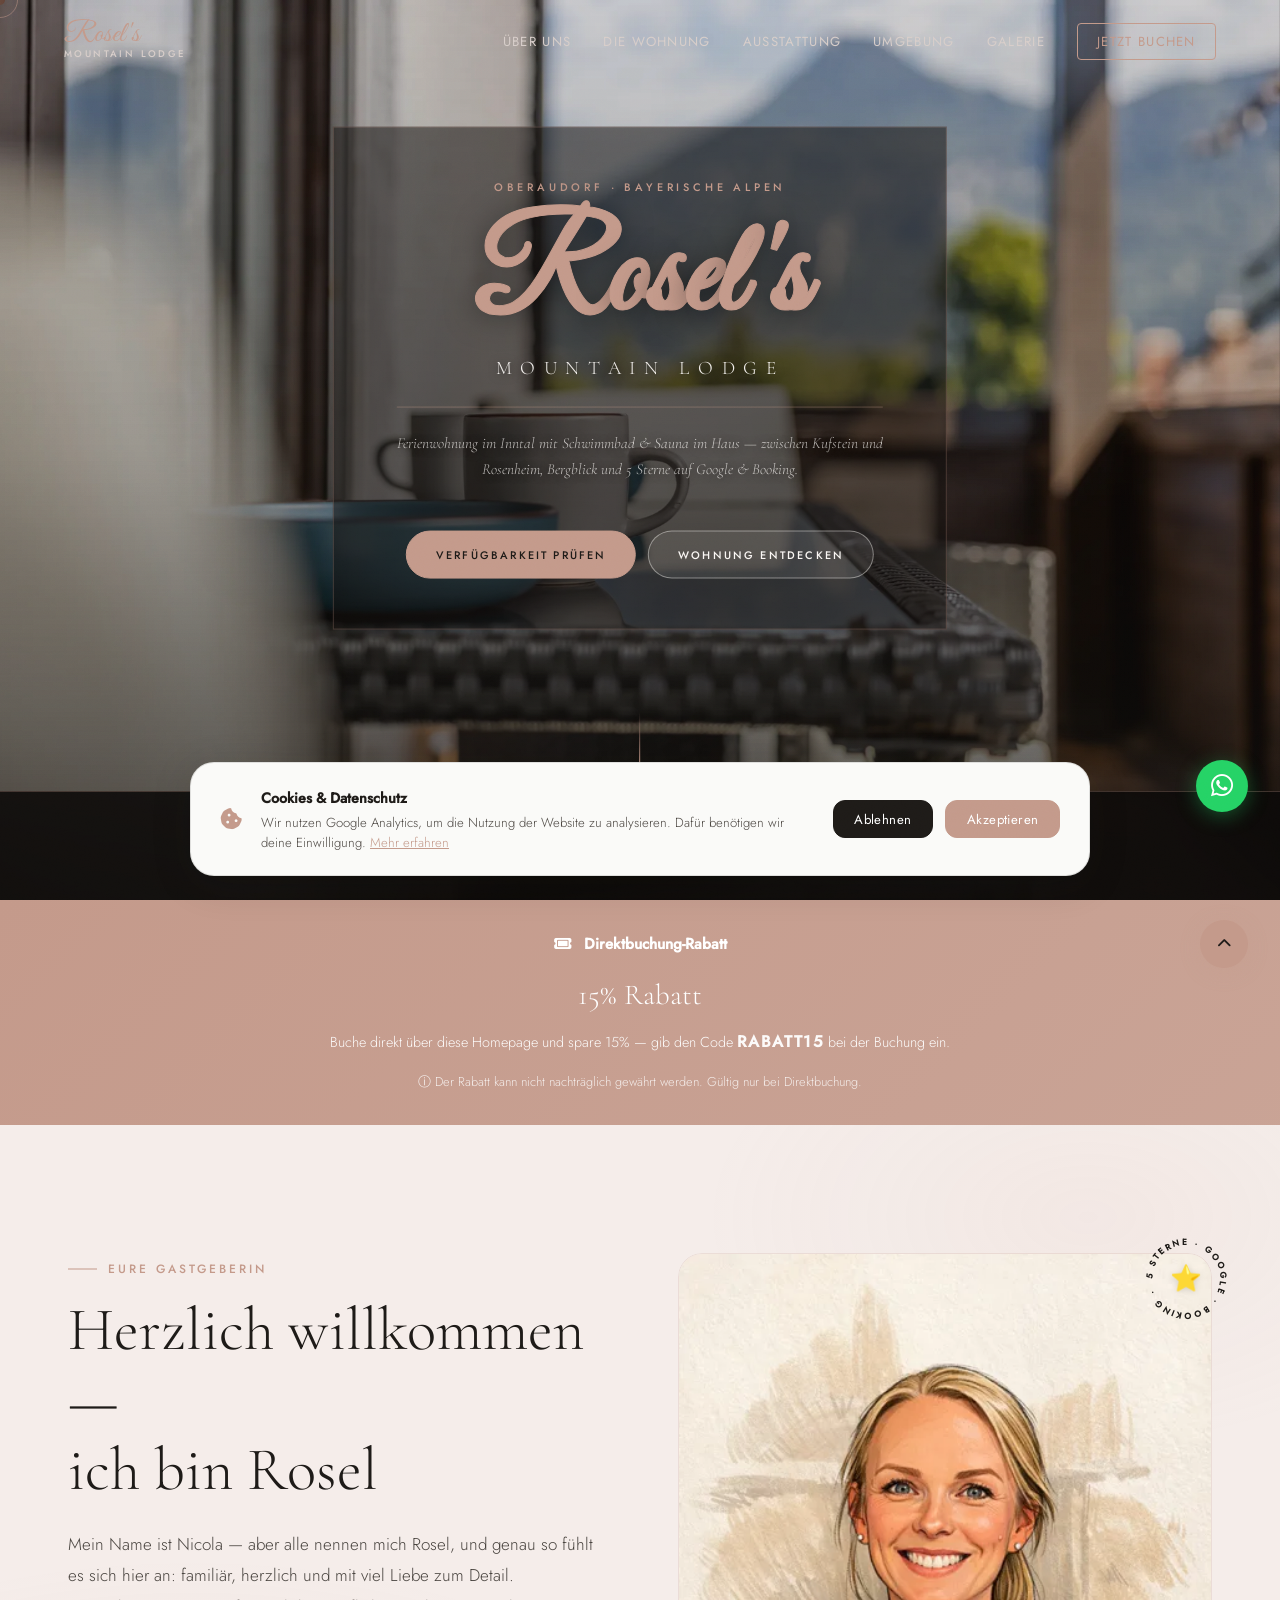
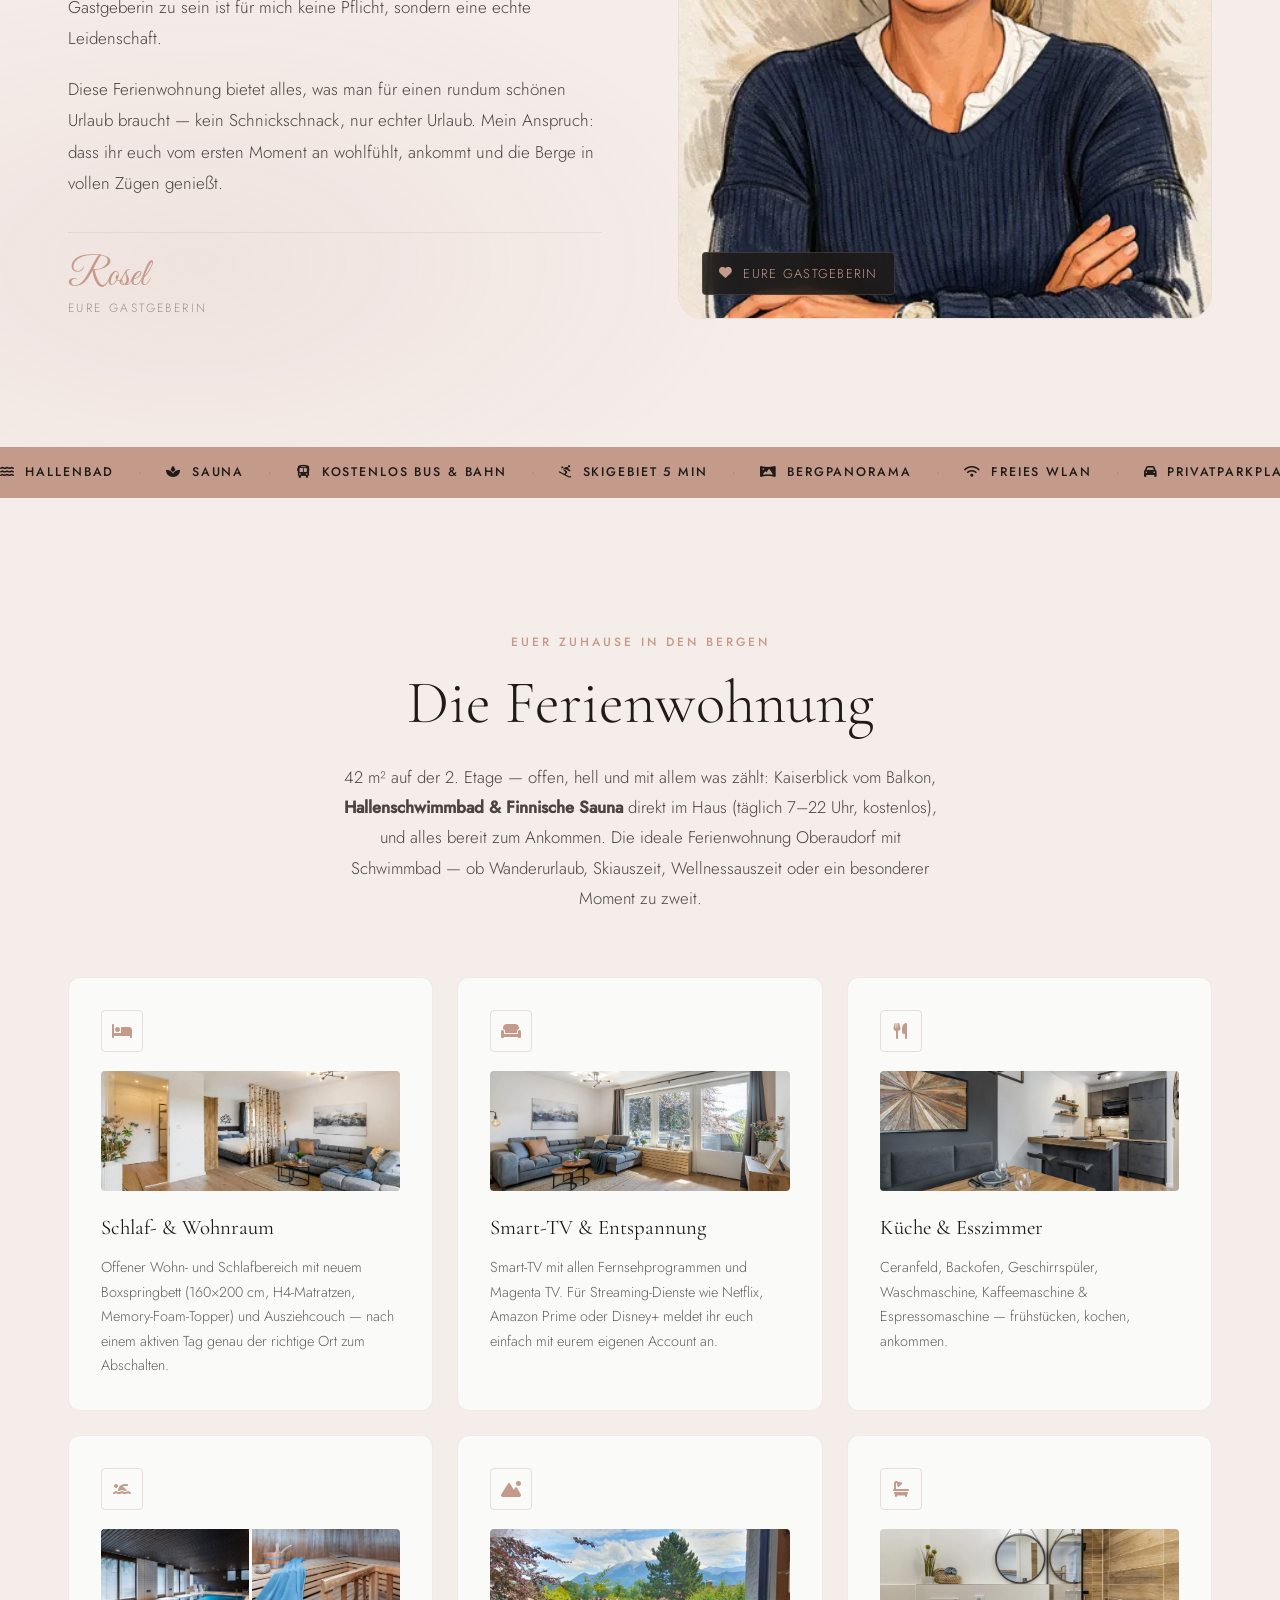
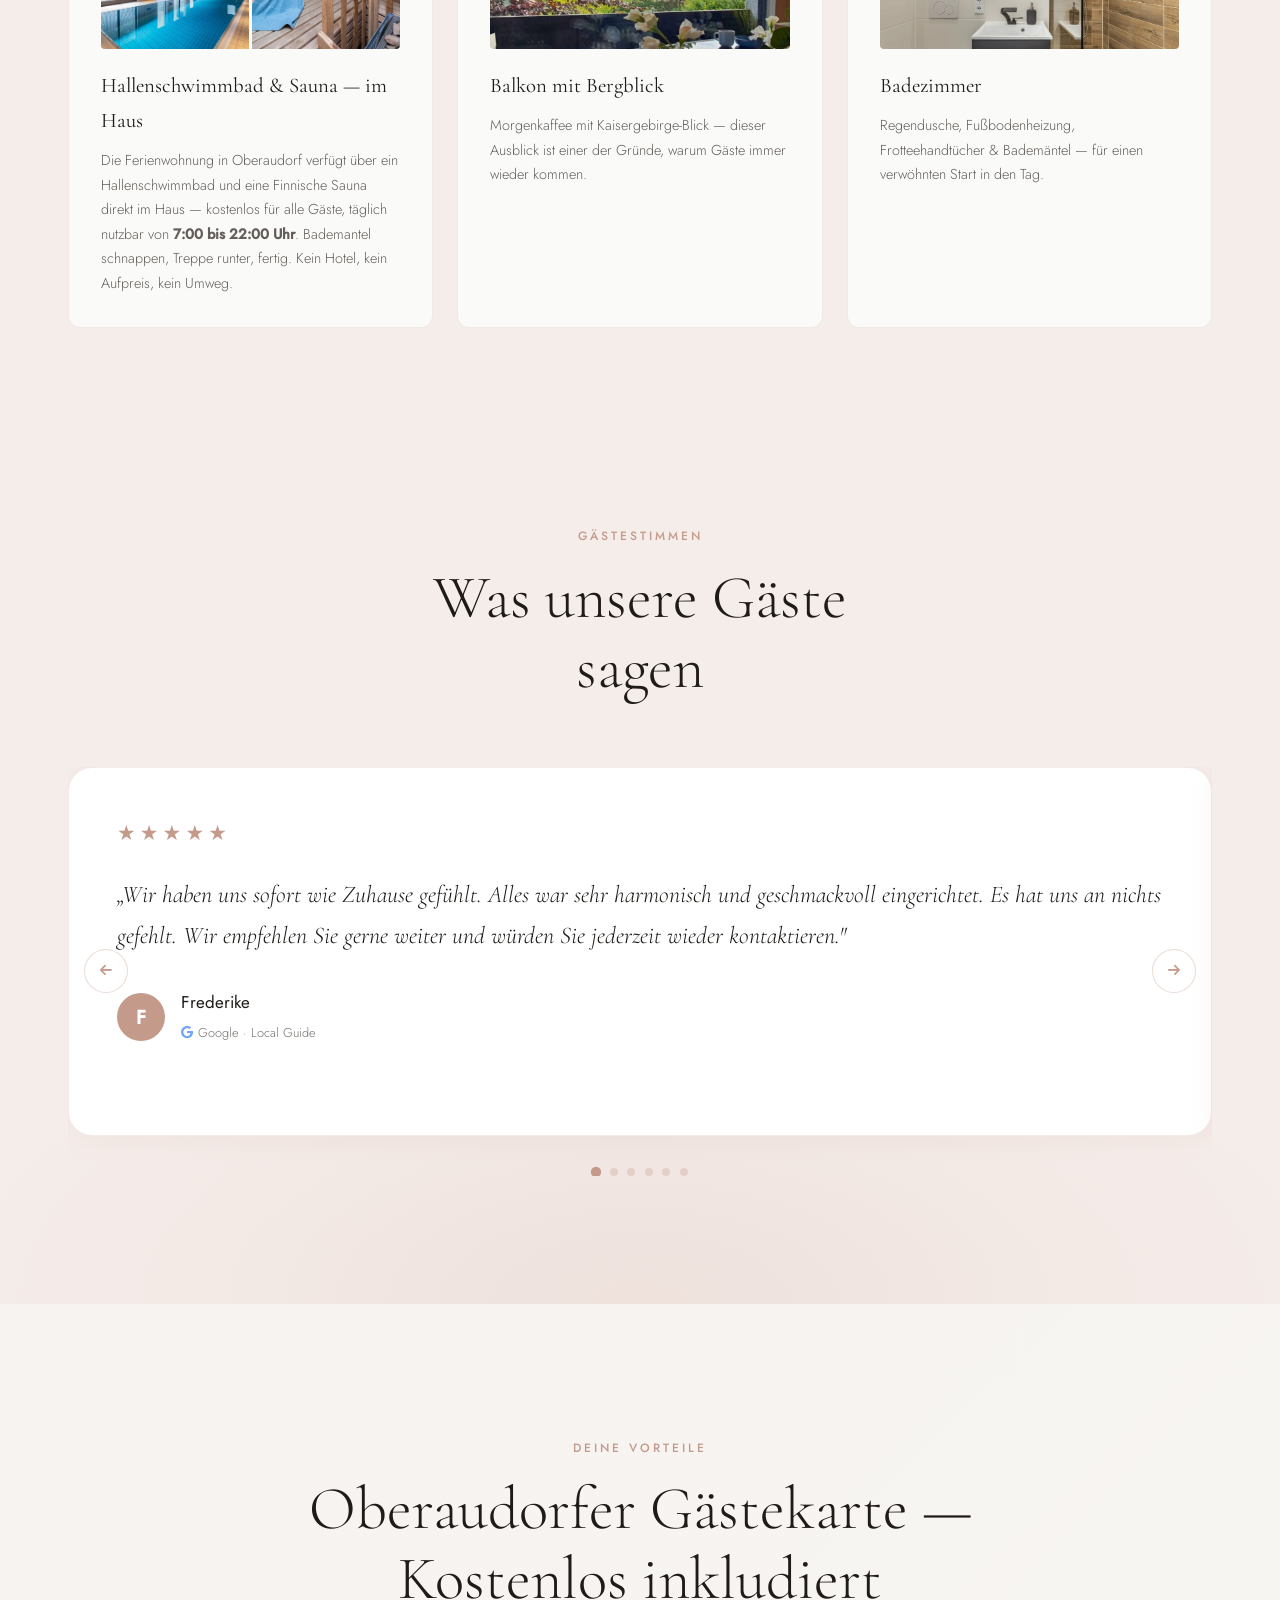
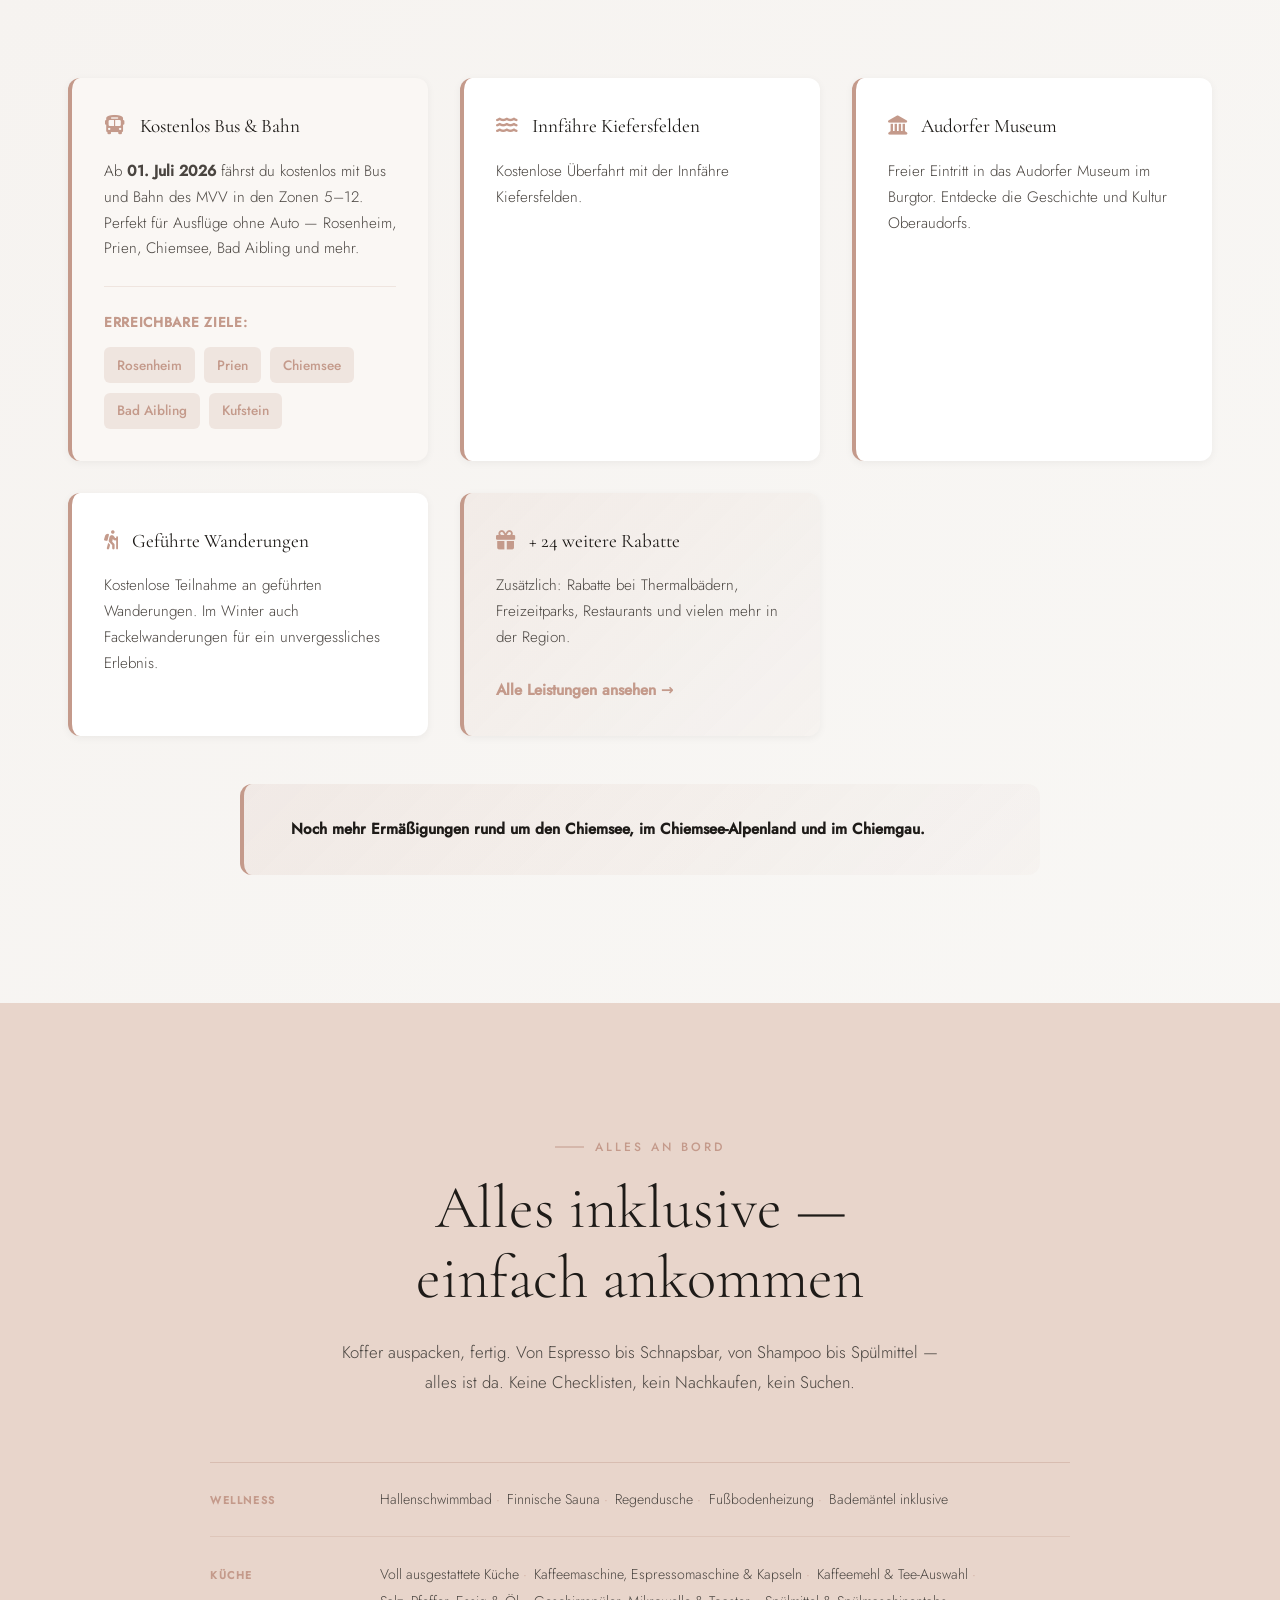
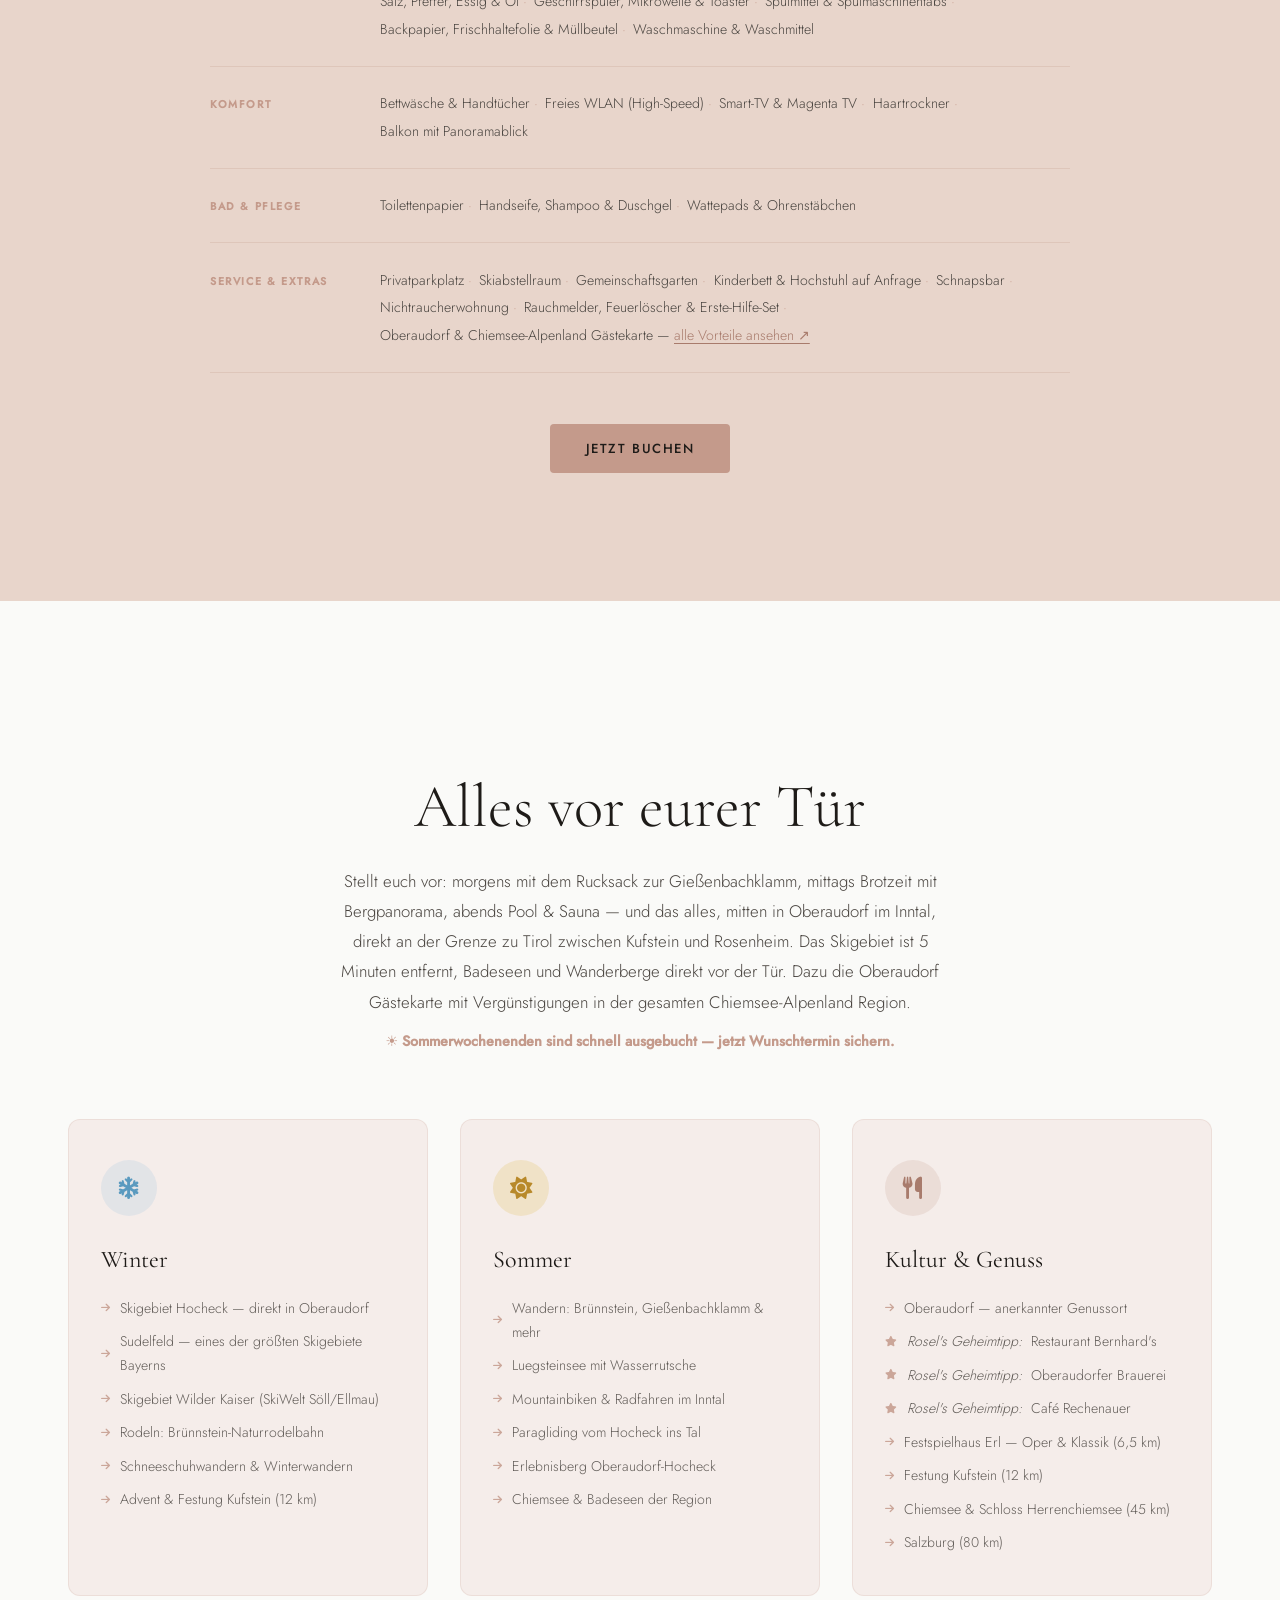
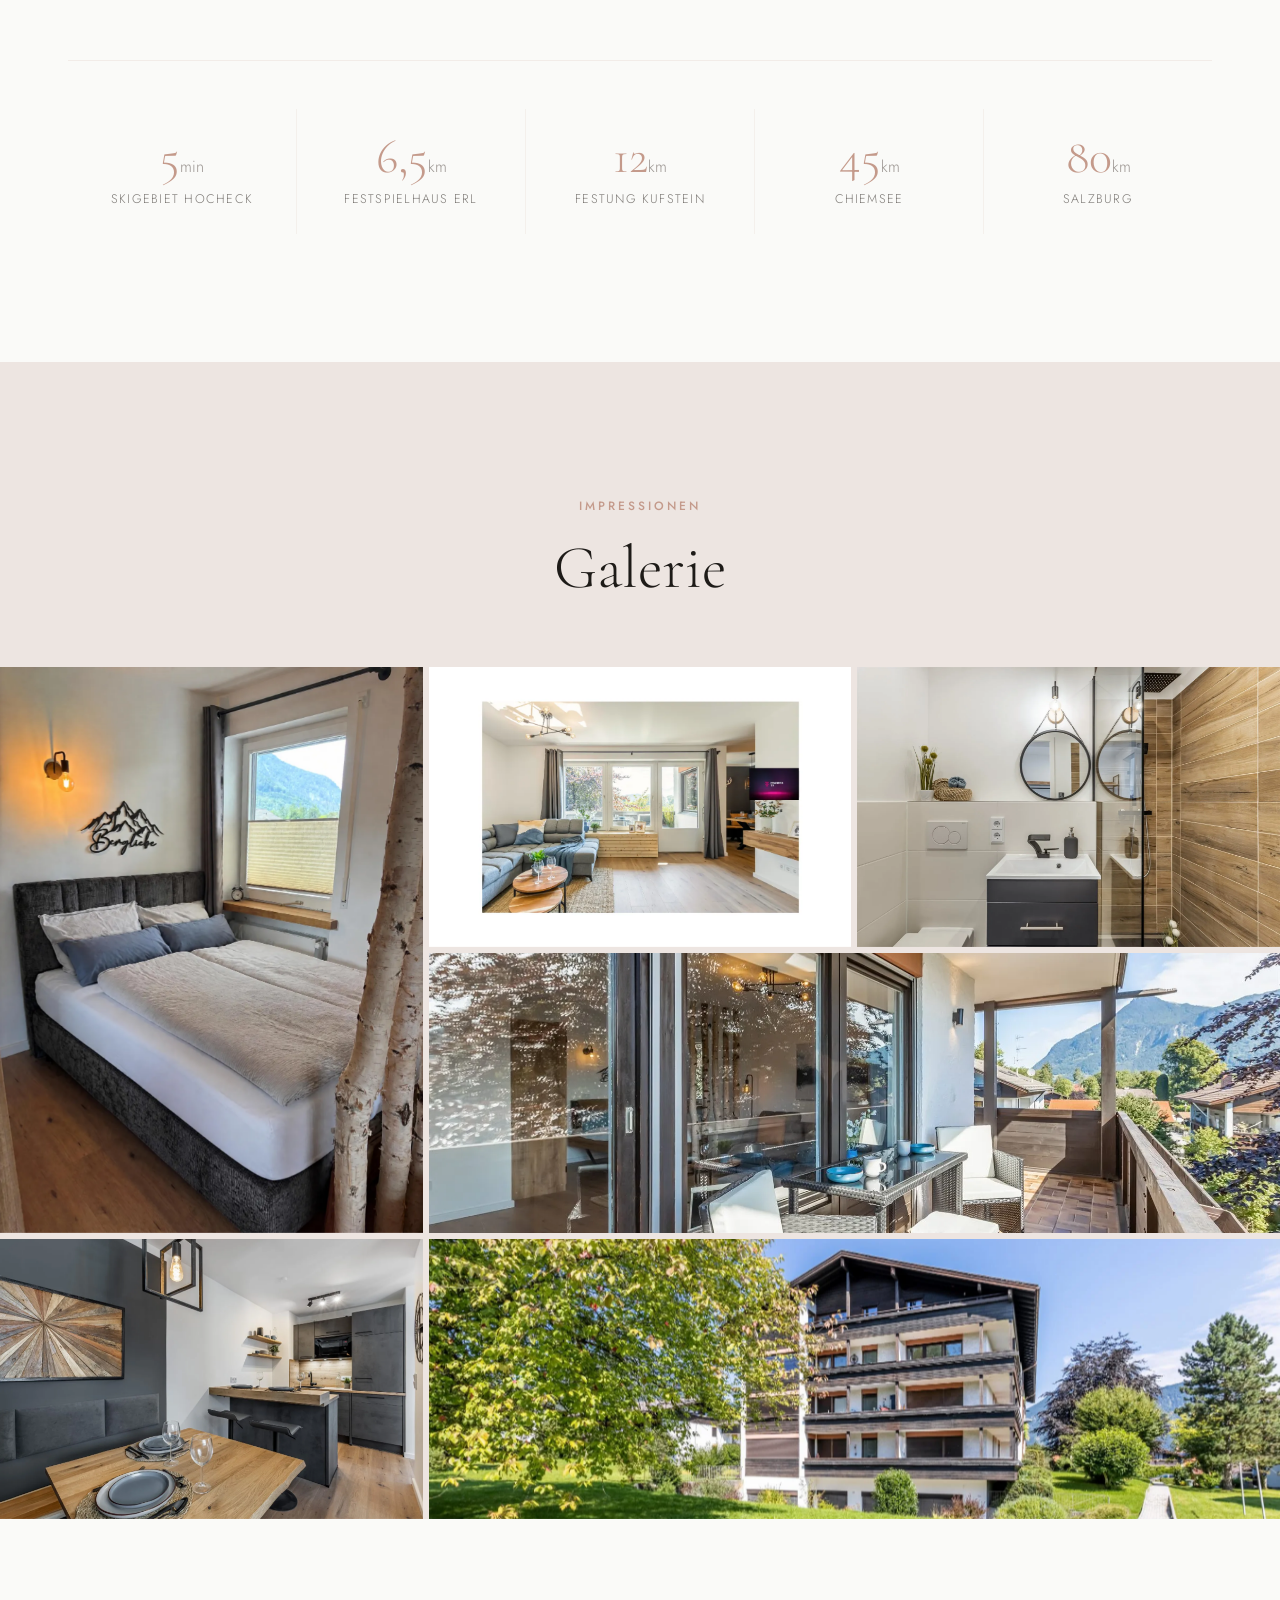
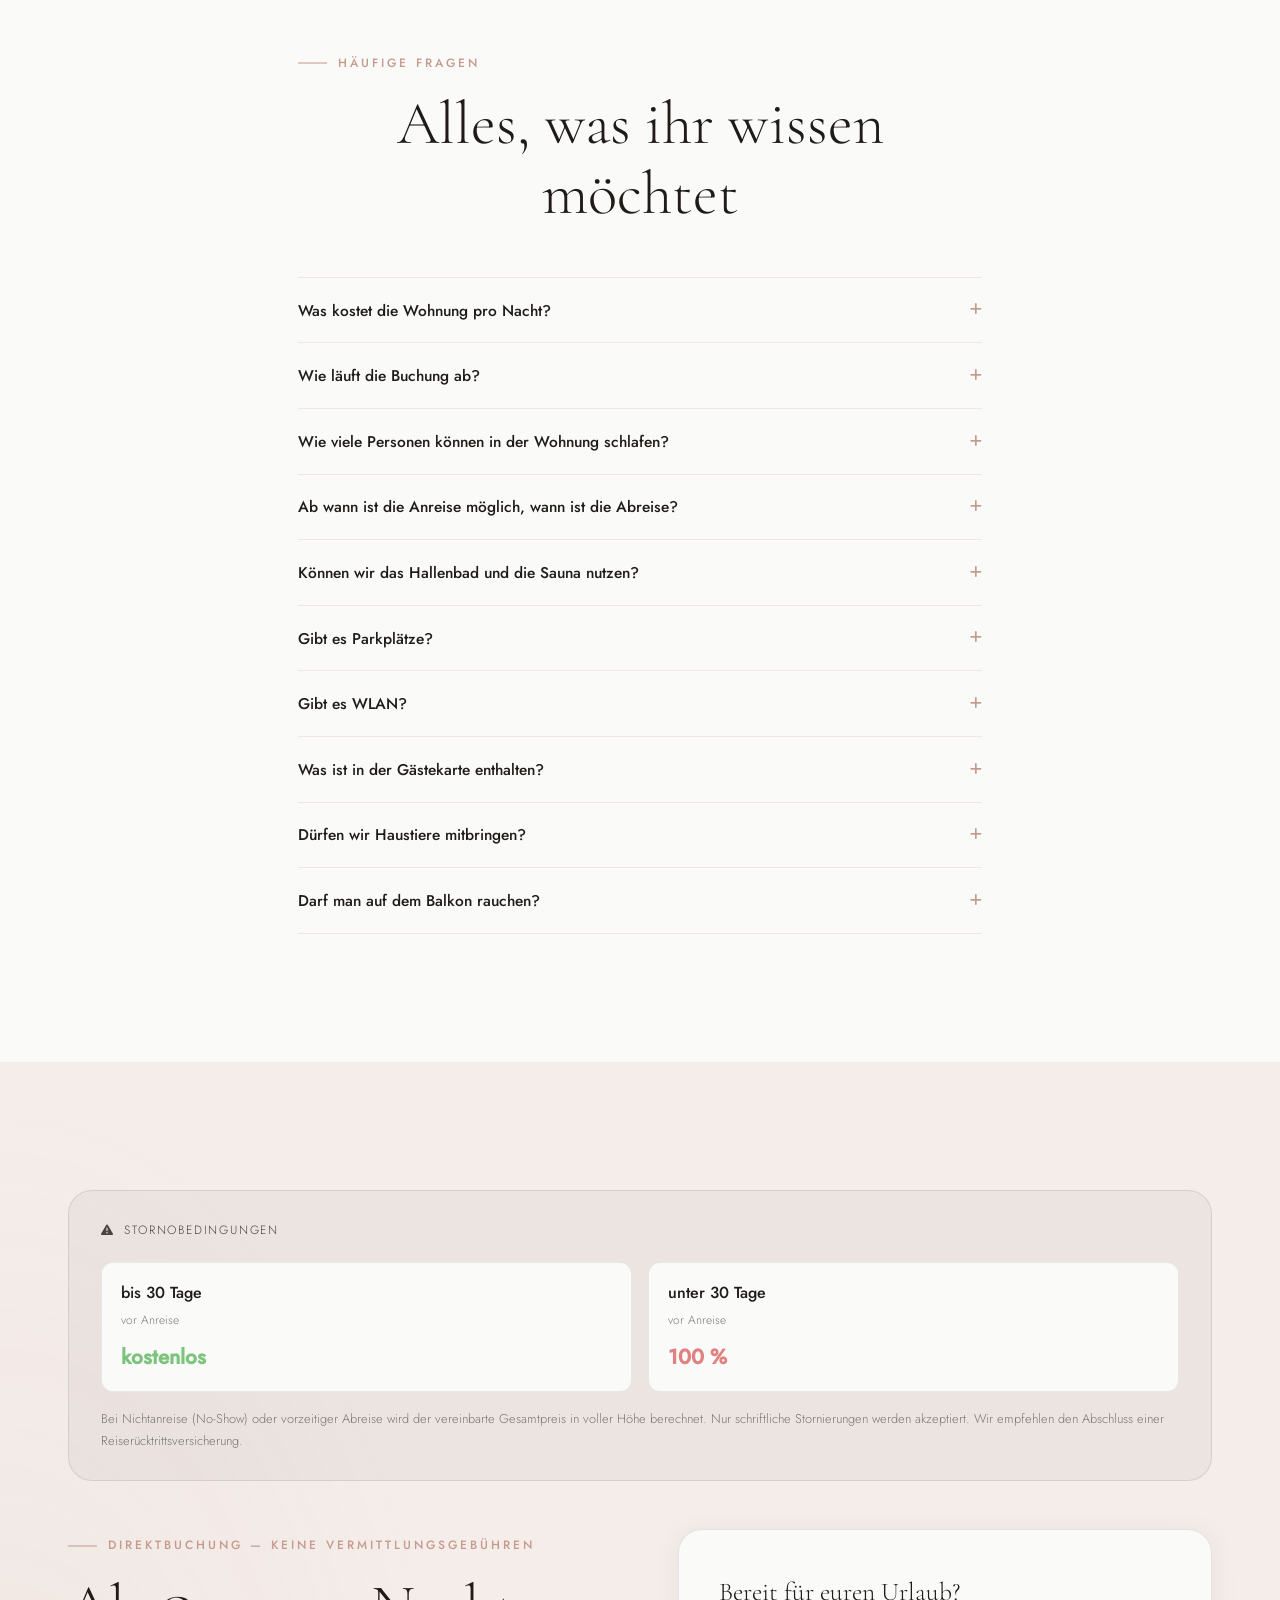
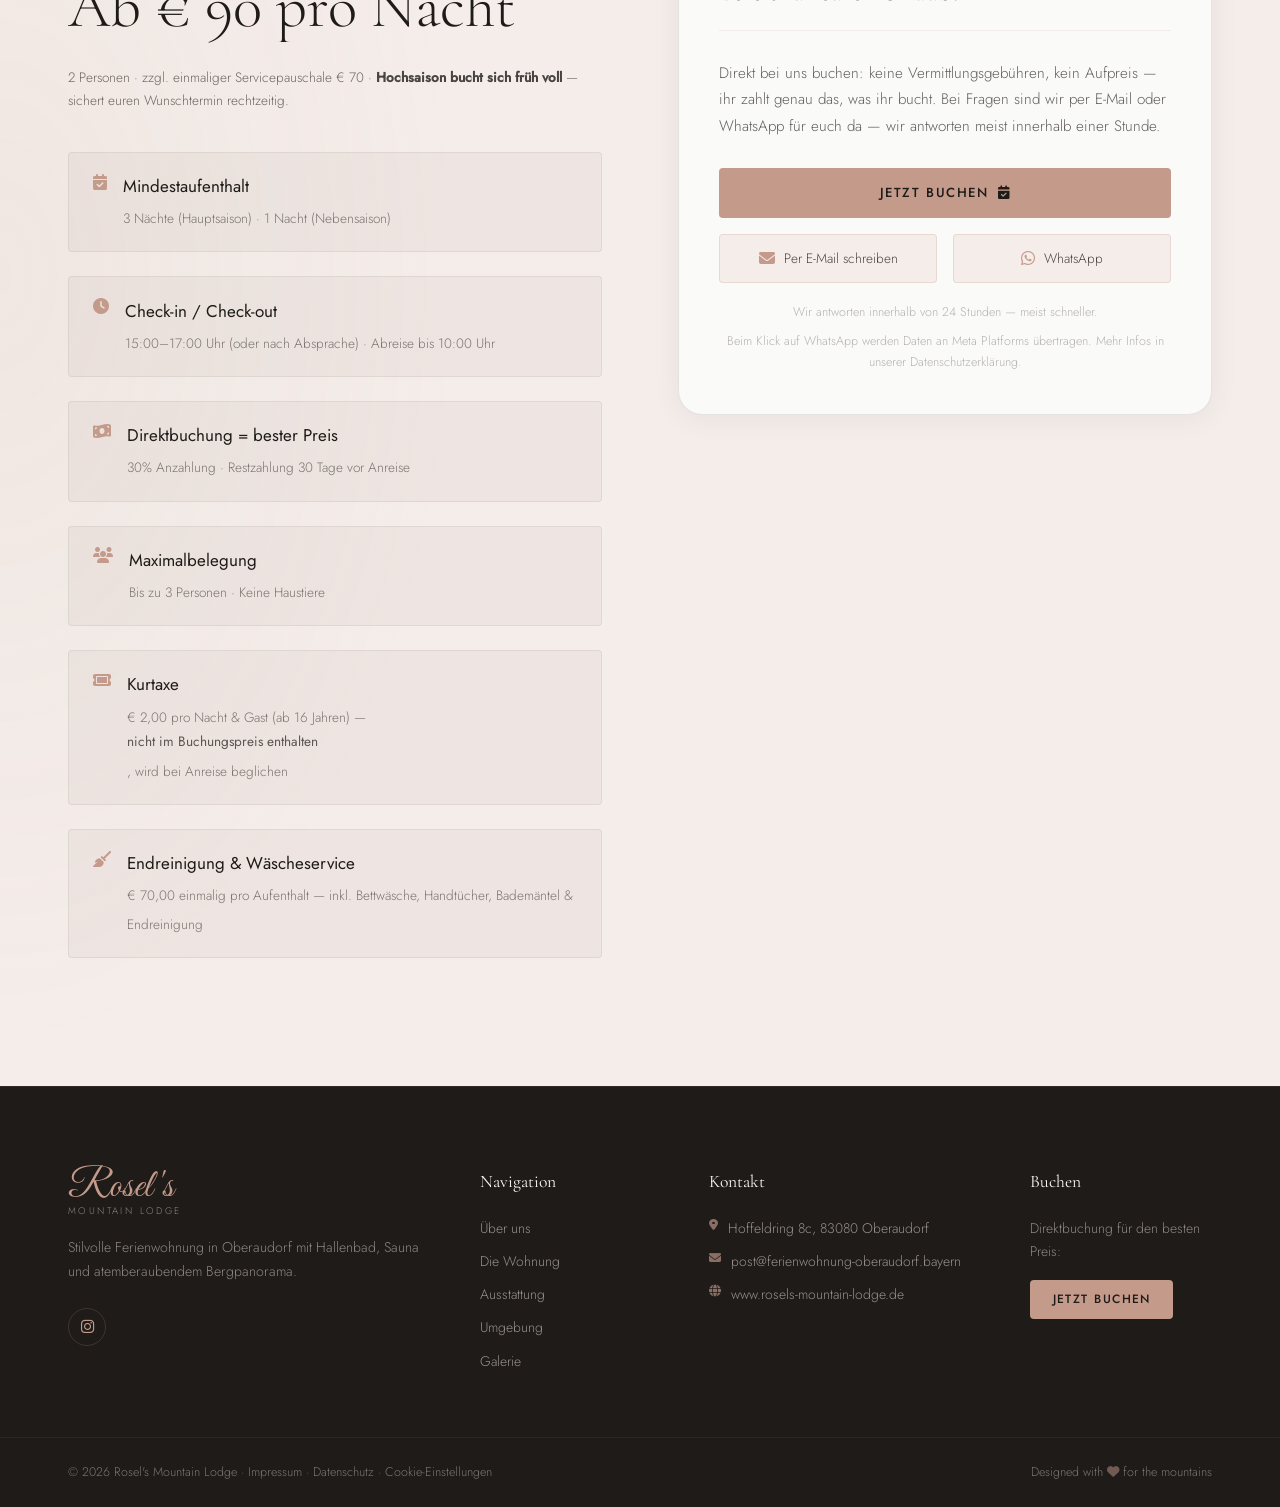
==== commit 2eb2ade5: "Neues Boxspringbett: Fotos ersetzt und Ausstattung aktualisiert - Neue Fotos (Wohnraum mit Bett, Bet" ====
--- a/index.html
+++ b/index.html
@@ -377,7 +377,7 @@
             <div class="apt-illustration bedroom"></div>
           </div>
           <h3>Schlaf- &amp; Wohnraum</h3>
-          <p>Offener Wohn- und Schlafbereich mit Doppelbett (140×200 cm) und Ausziehcouch — nach einem aktiven Tag genau der richtige Ort zum Abschalten.</p>
+          <p>Offener Wohn- und Schlafbereich mit neuem Boxspringbett (160×200 cm, H4-Matratzen, Memory-Foam-Topper) und Ausziehcouch — nach einem aktiven Tag genau der richtige Ort zum Abschalten.</p>
         </div>
 
         <div class="apartment__card reveal-up" style="--delay:0.1s">
@@ -859,7 +859,7 @@
     <div class="gallery__grid">
       <div class="gallery__item gallery__item--tall reveal-up" style="--delay:0s">
         <div class="gallery__placeholder">
-          <img src="assets/img/img_9786.webp" alt="Schlaf- und Ruhezone der Ferienwohnung Oberaudorf" class="gallery__img" loading="lazy" style="object-position:center 40%">
+          <img src="assets/img/schlafzimmer-boxspringbett.webp" alt="Neues Boxspringbett mit Bergliebe-Schriftzug und Bergblick aus dem Fenster" class="gallery__img" loading="lazy" style="object-position:center 45%">
           <div class="gallery__overlay"><span>Schlaf- & Ruhezone</span></div>
         </div>
       </div>
--- a/assets/css/style.css
+++ b/assets/css/style.css
@@ -1127,7 +1127,7 @@
   object-position: center 80%;
 }
 .apt-illustration.bedroom {
-  background-image: url('../img/img_9787.webp');
+  background-image: url('../img/wohnraum-boxspringbett.webp');
 }
 .apt-illustration.living {
   background-image: url('../img/img_9826.webp');
@@ -1381,7 +1381,7 @@
 
 /* Gallery image backgrounds — now on .gallery__img */
 .gal-1 {
-  background-image: url('../img/img_9786.webp');
+  background-image: url('../img/schlafzimmer-boxspringbett.webp');
   background-position: center 40%;
 }
 .gal-2 {
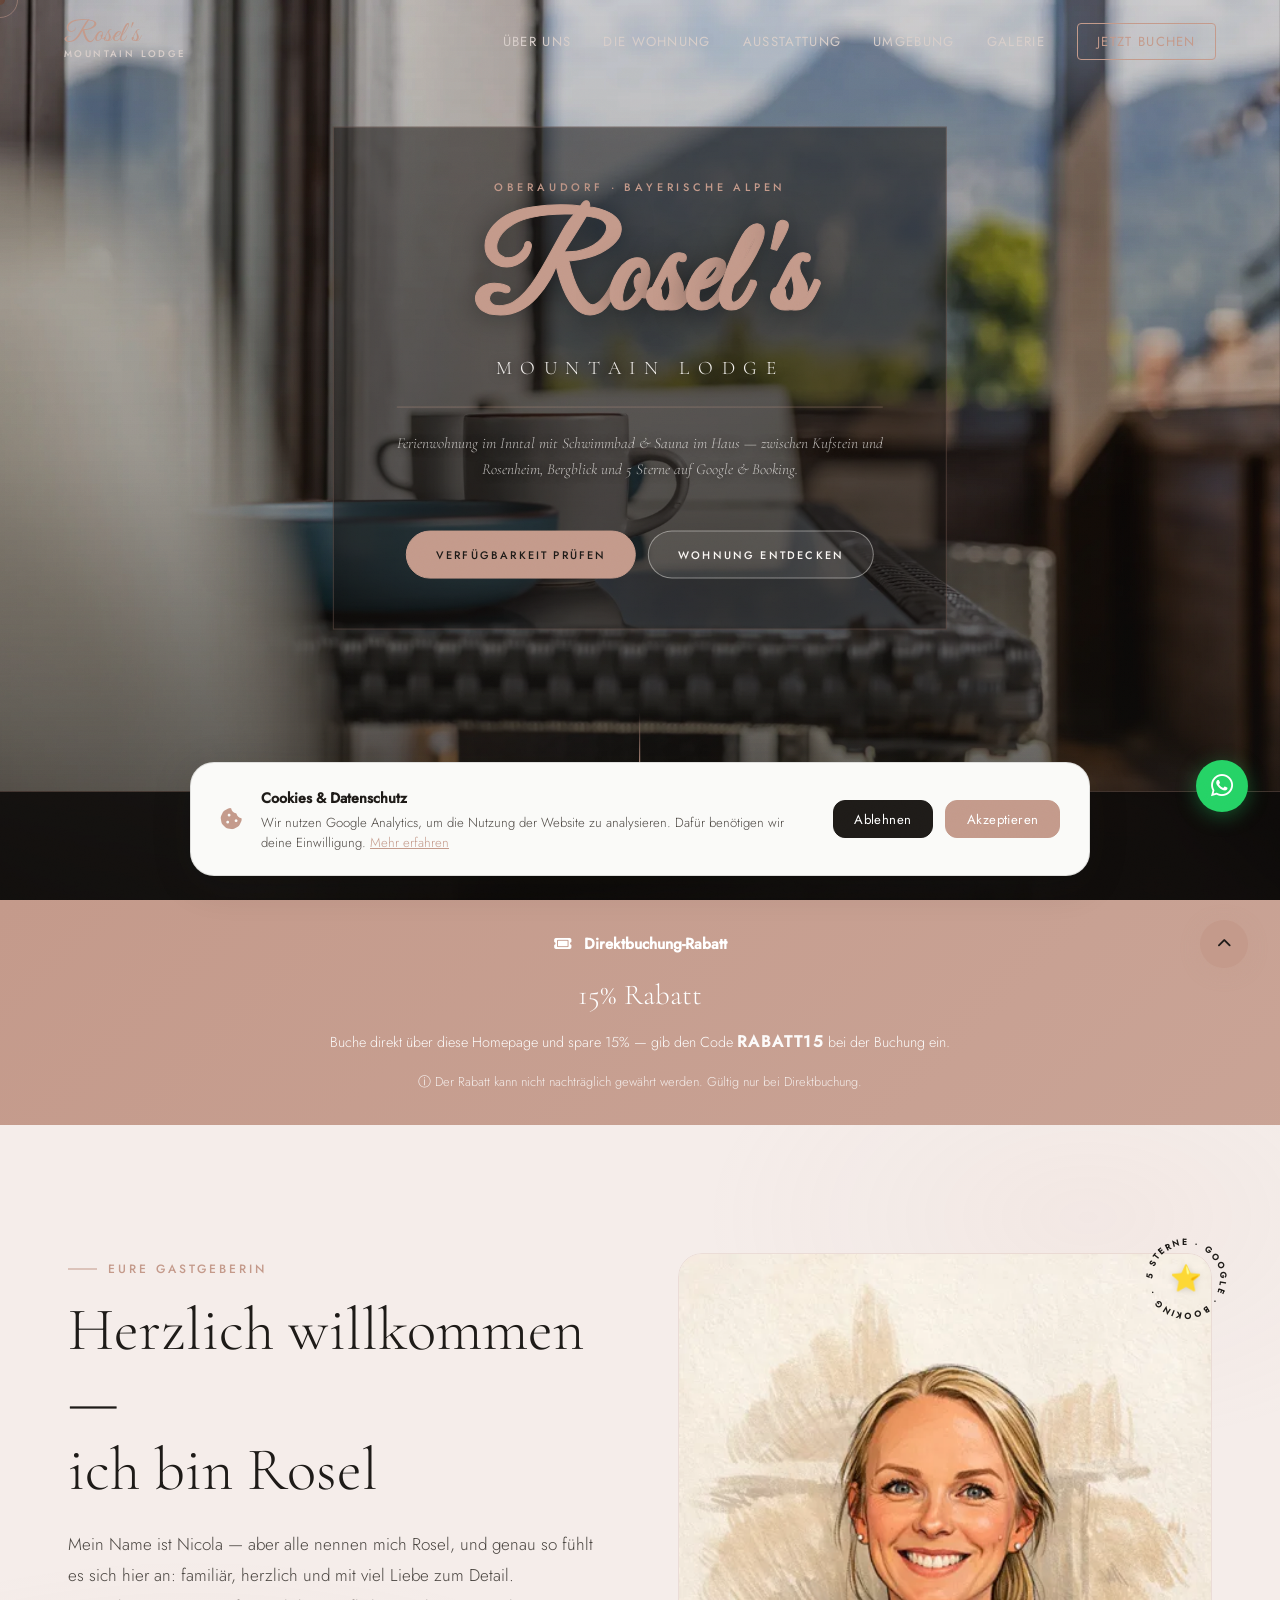
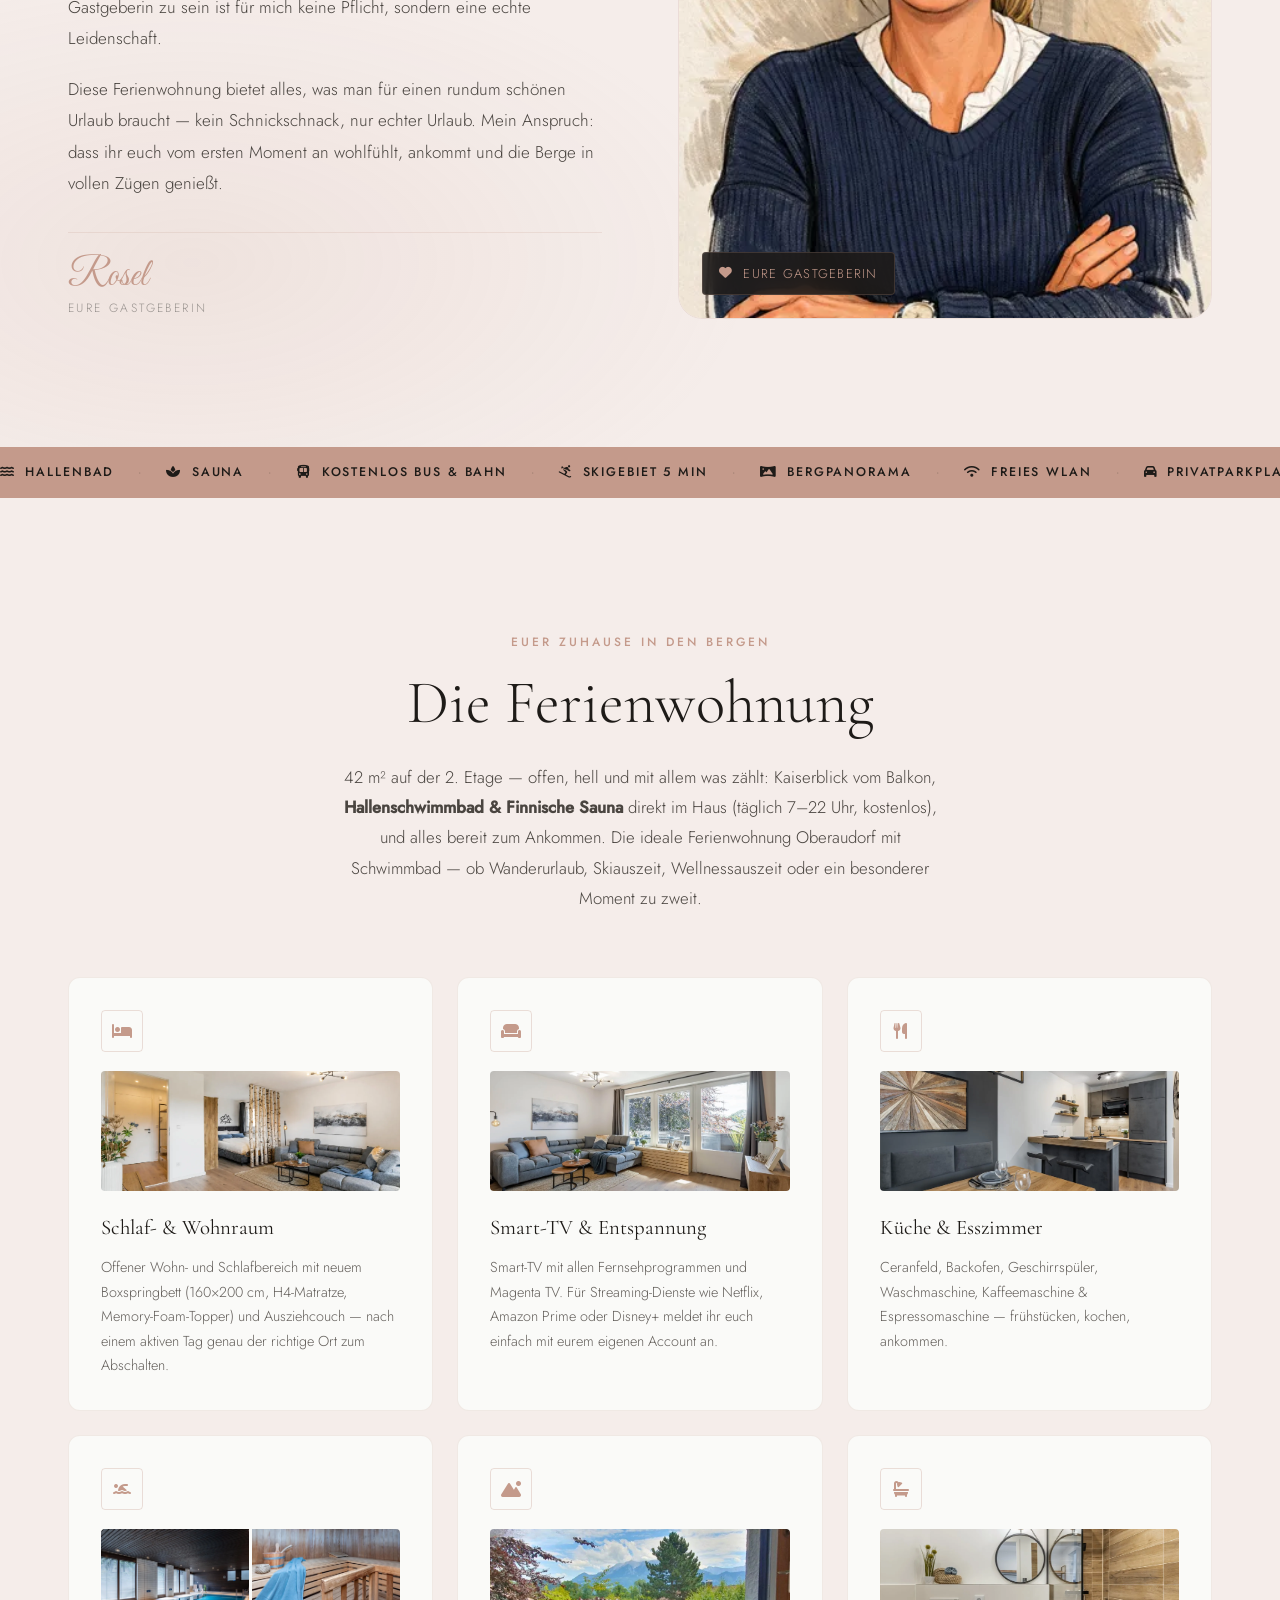
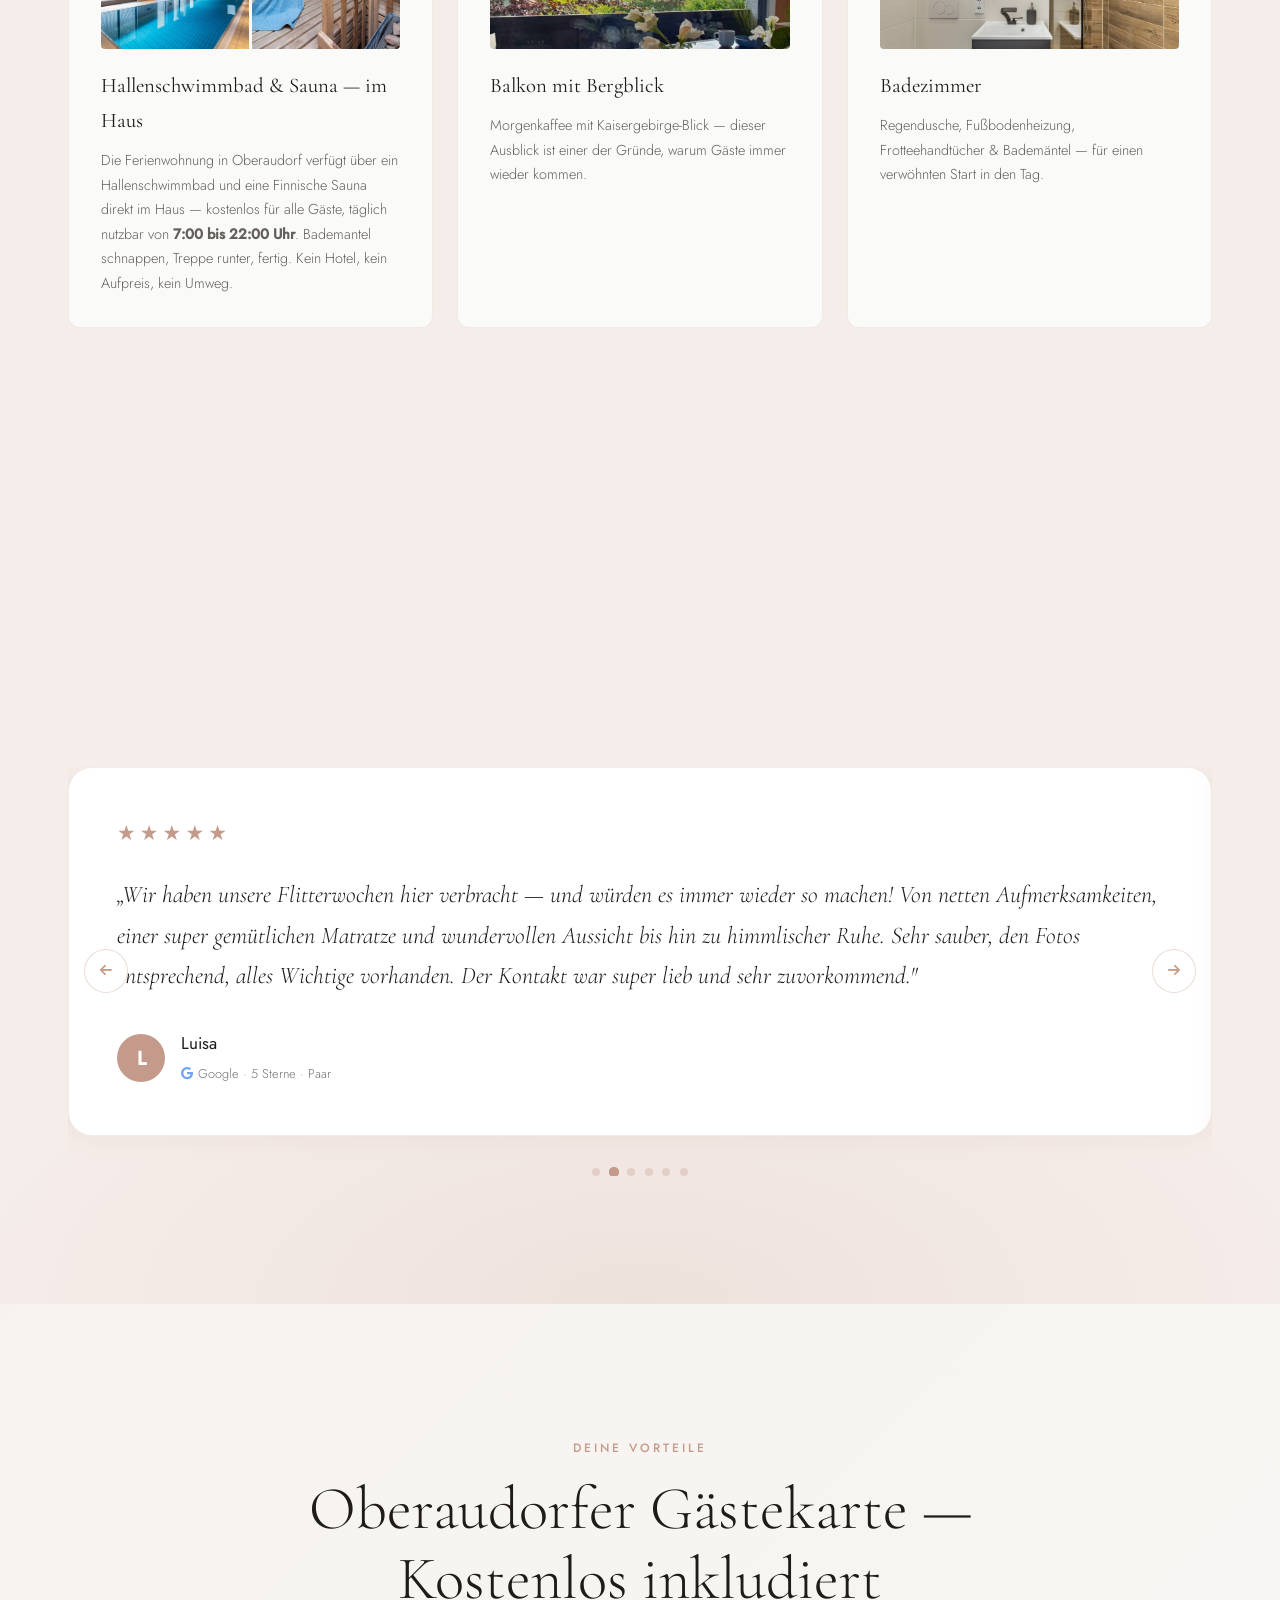
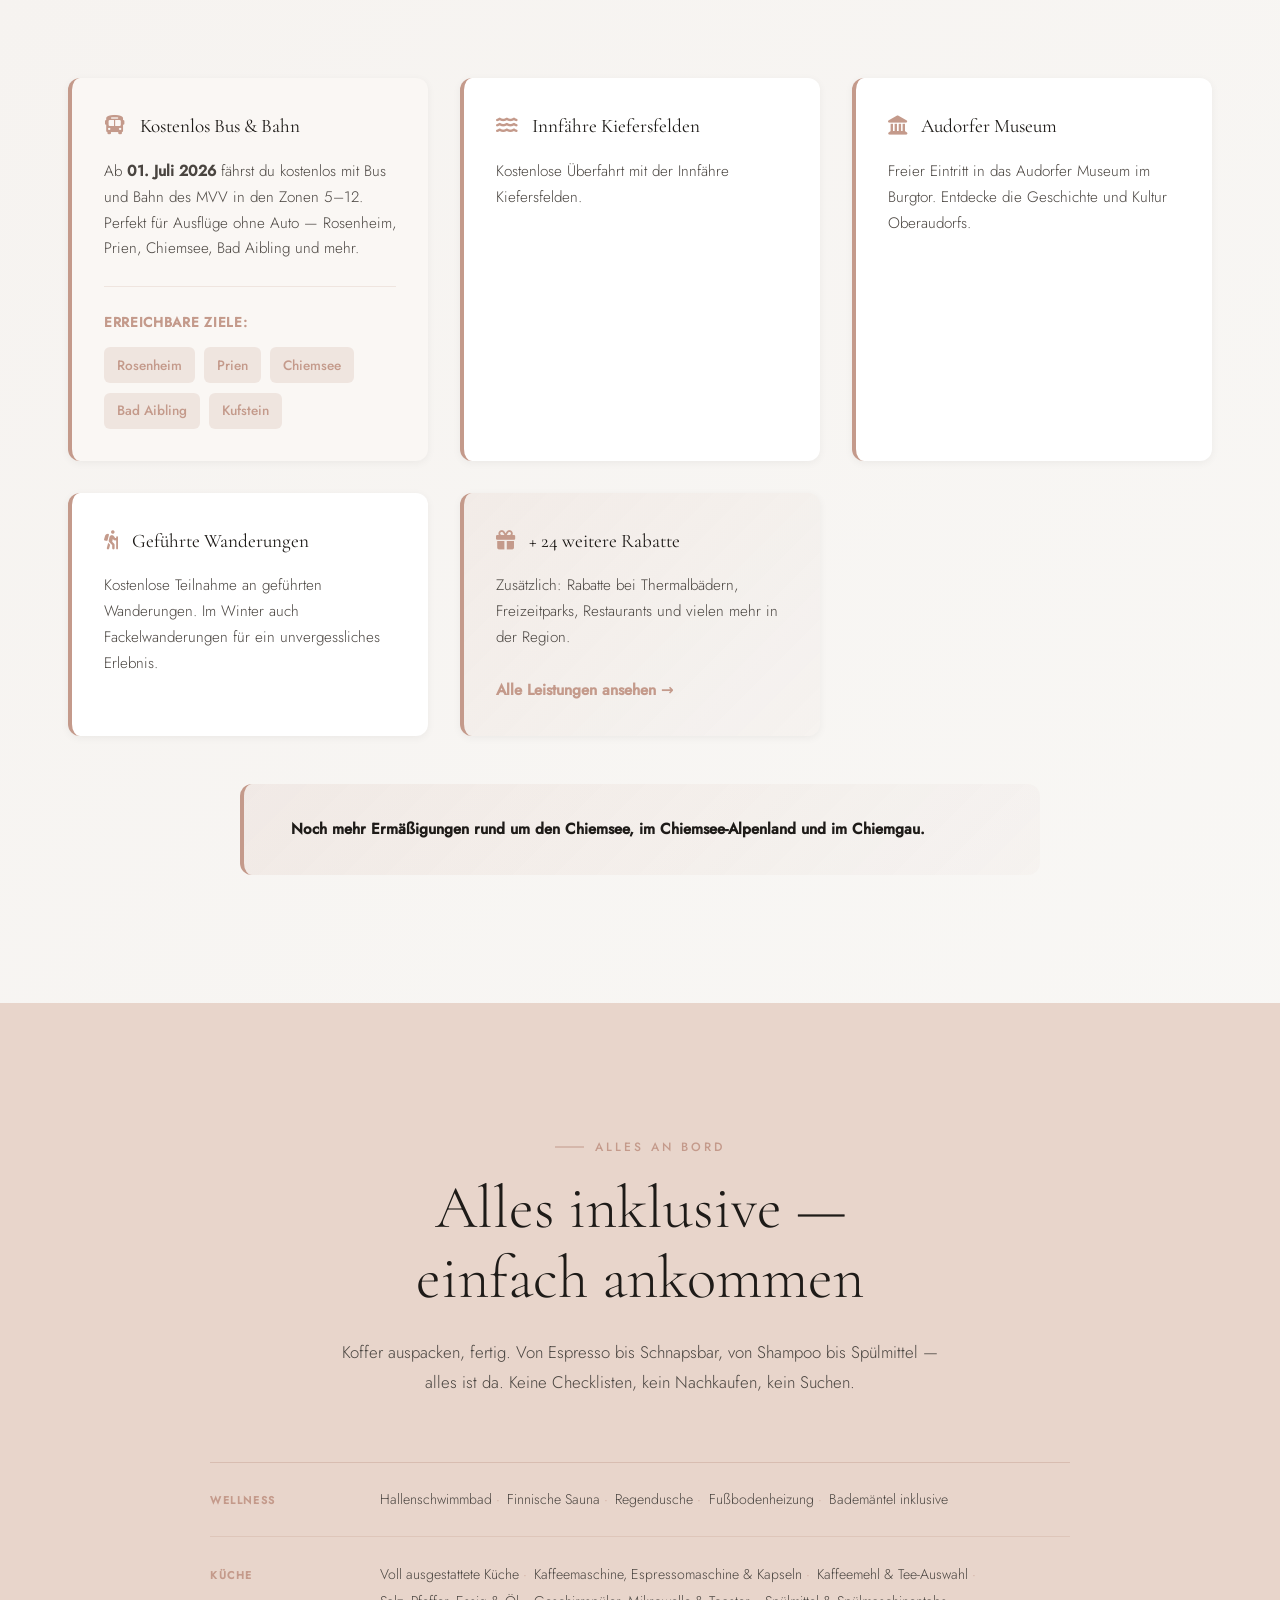
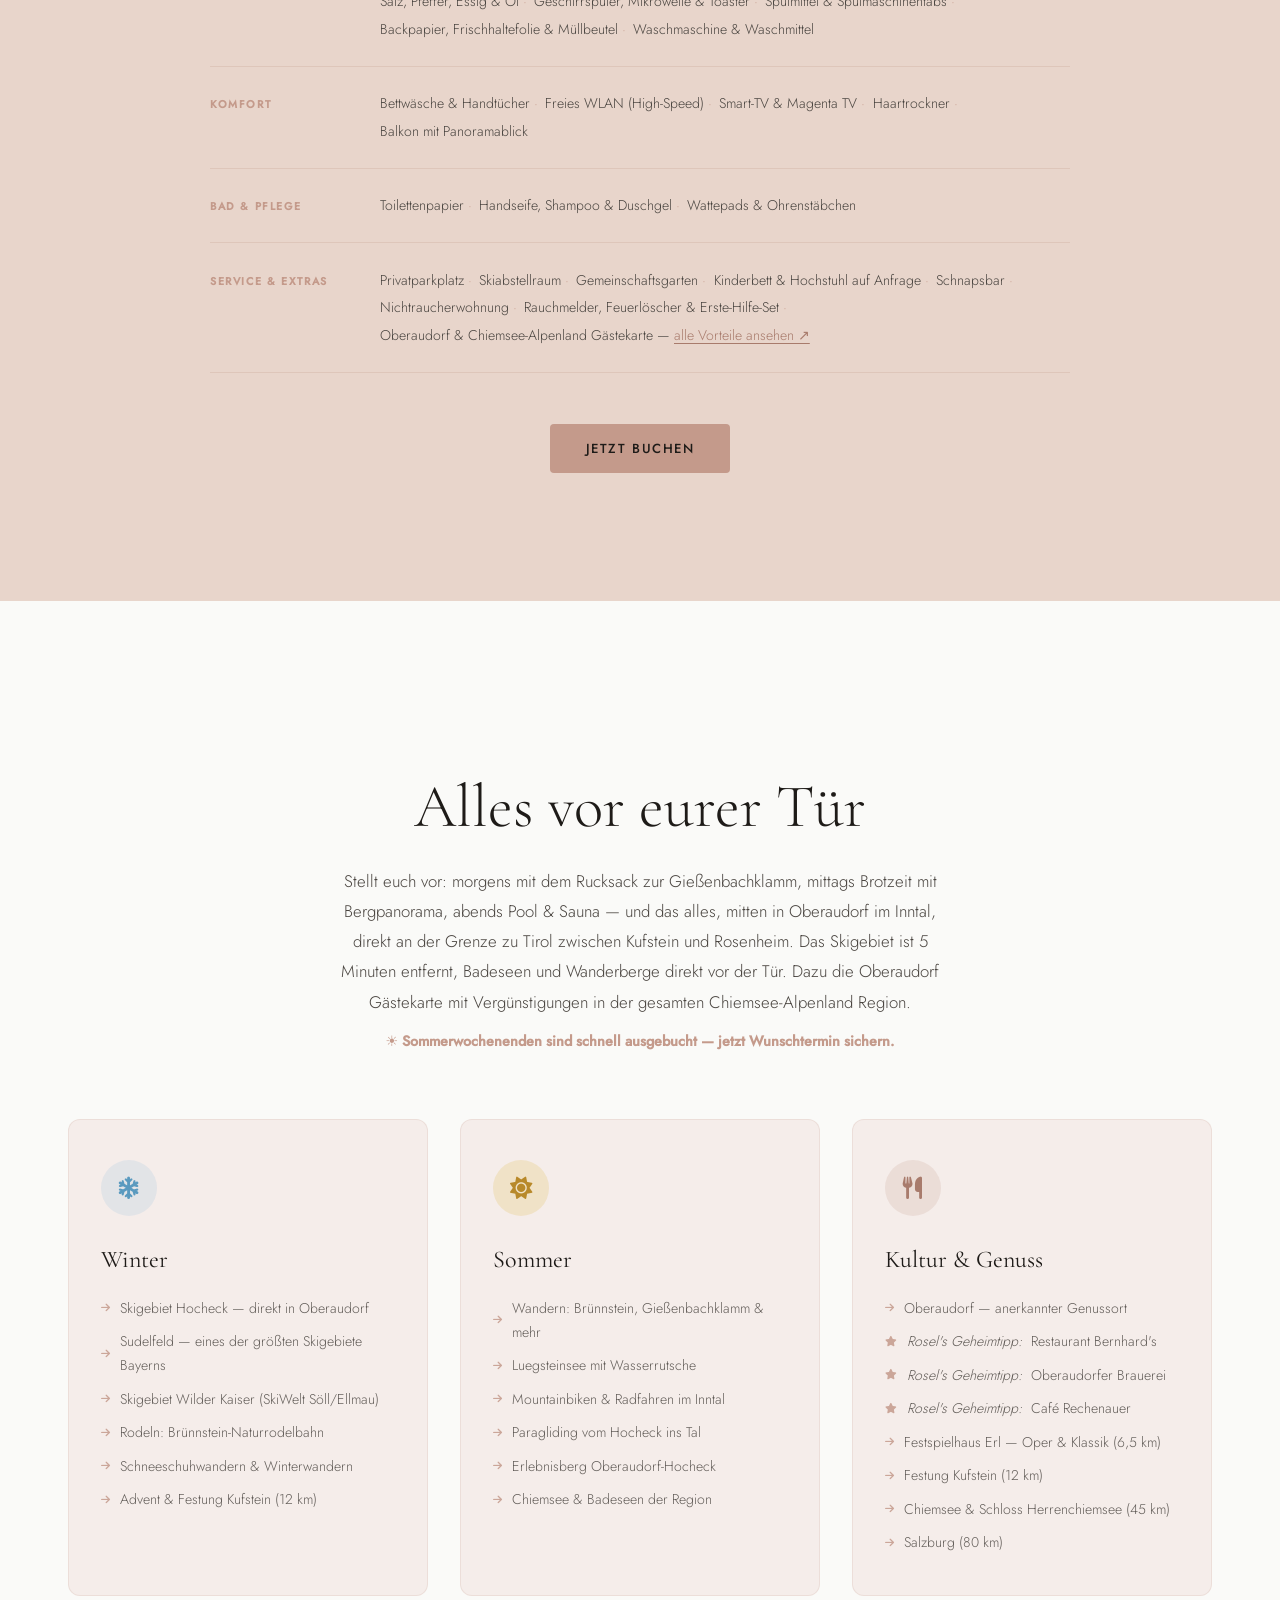
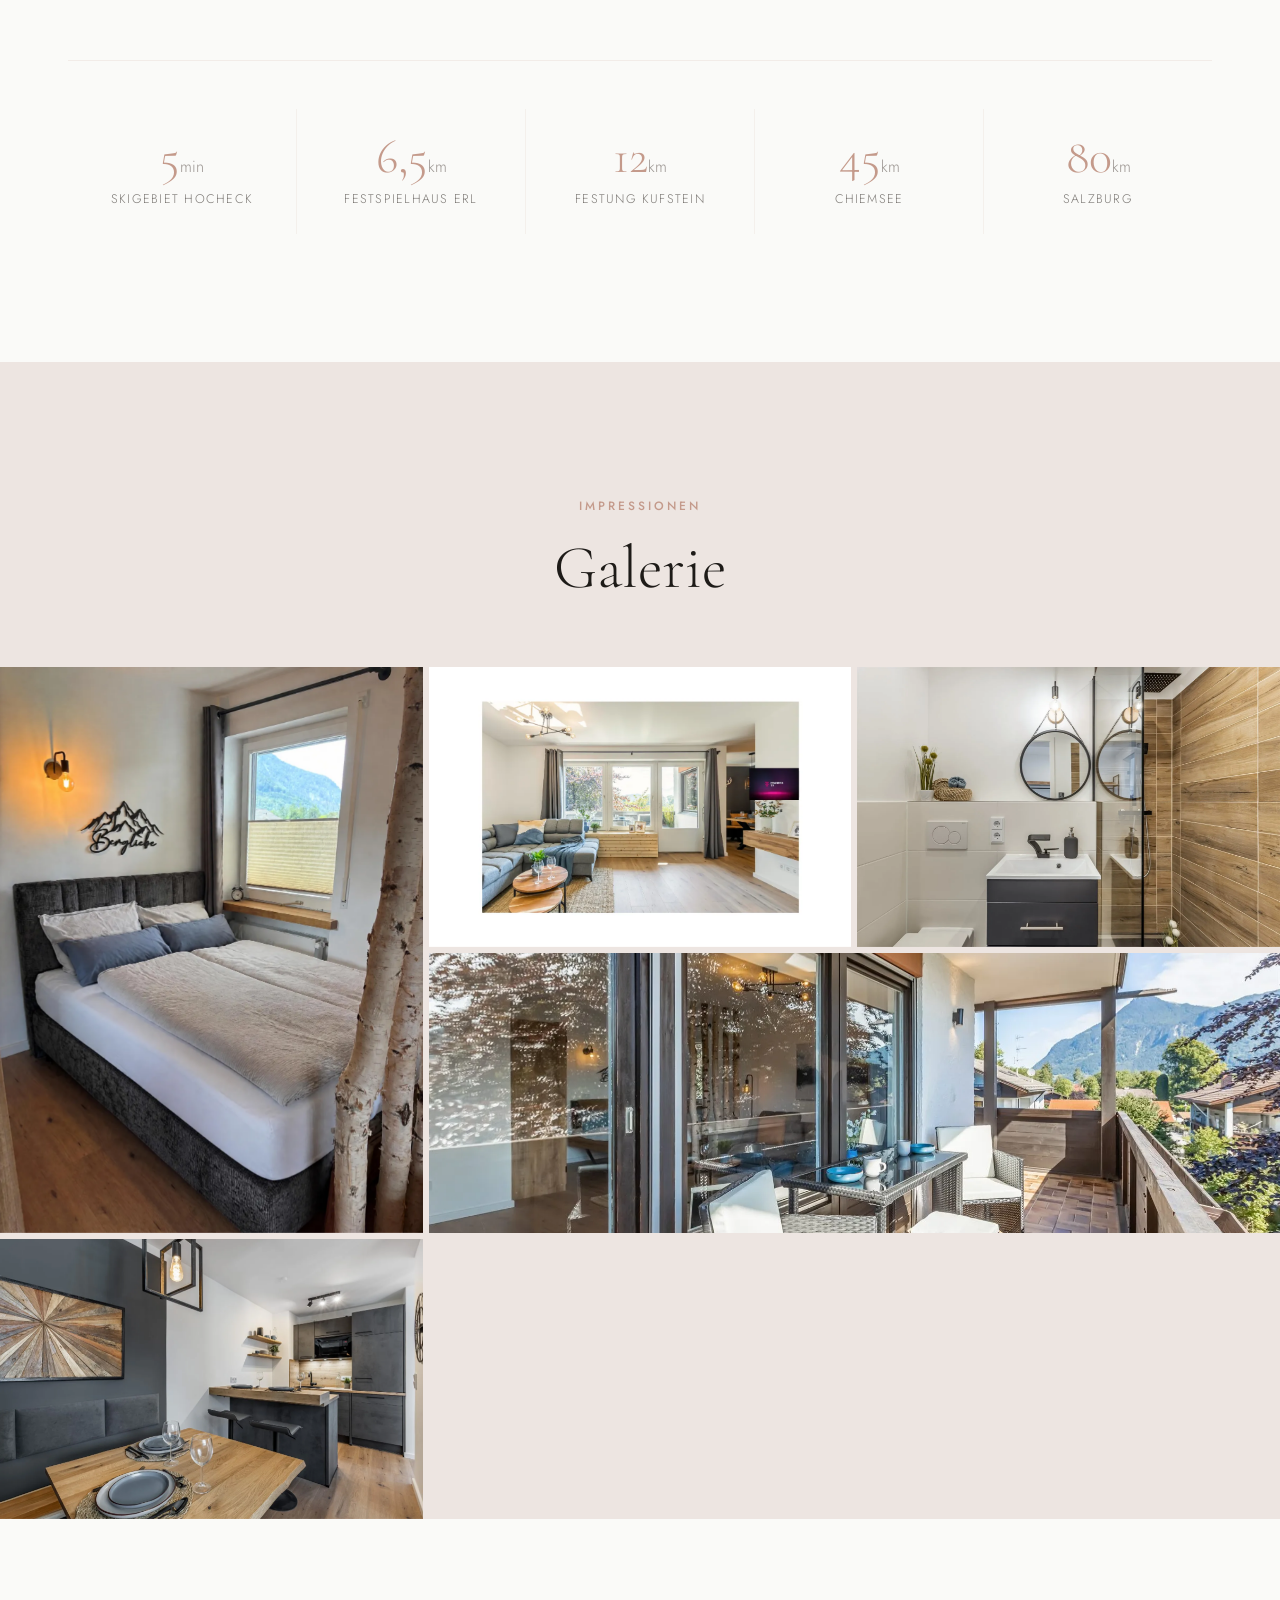
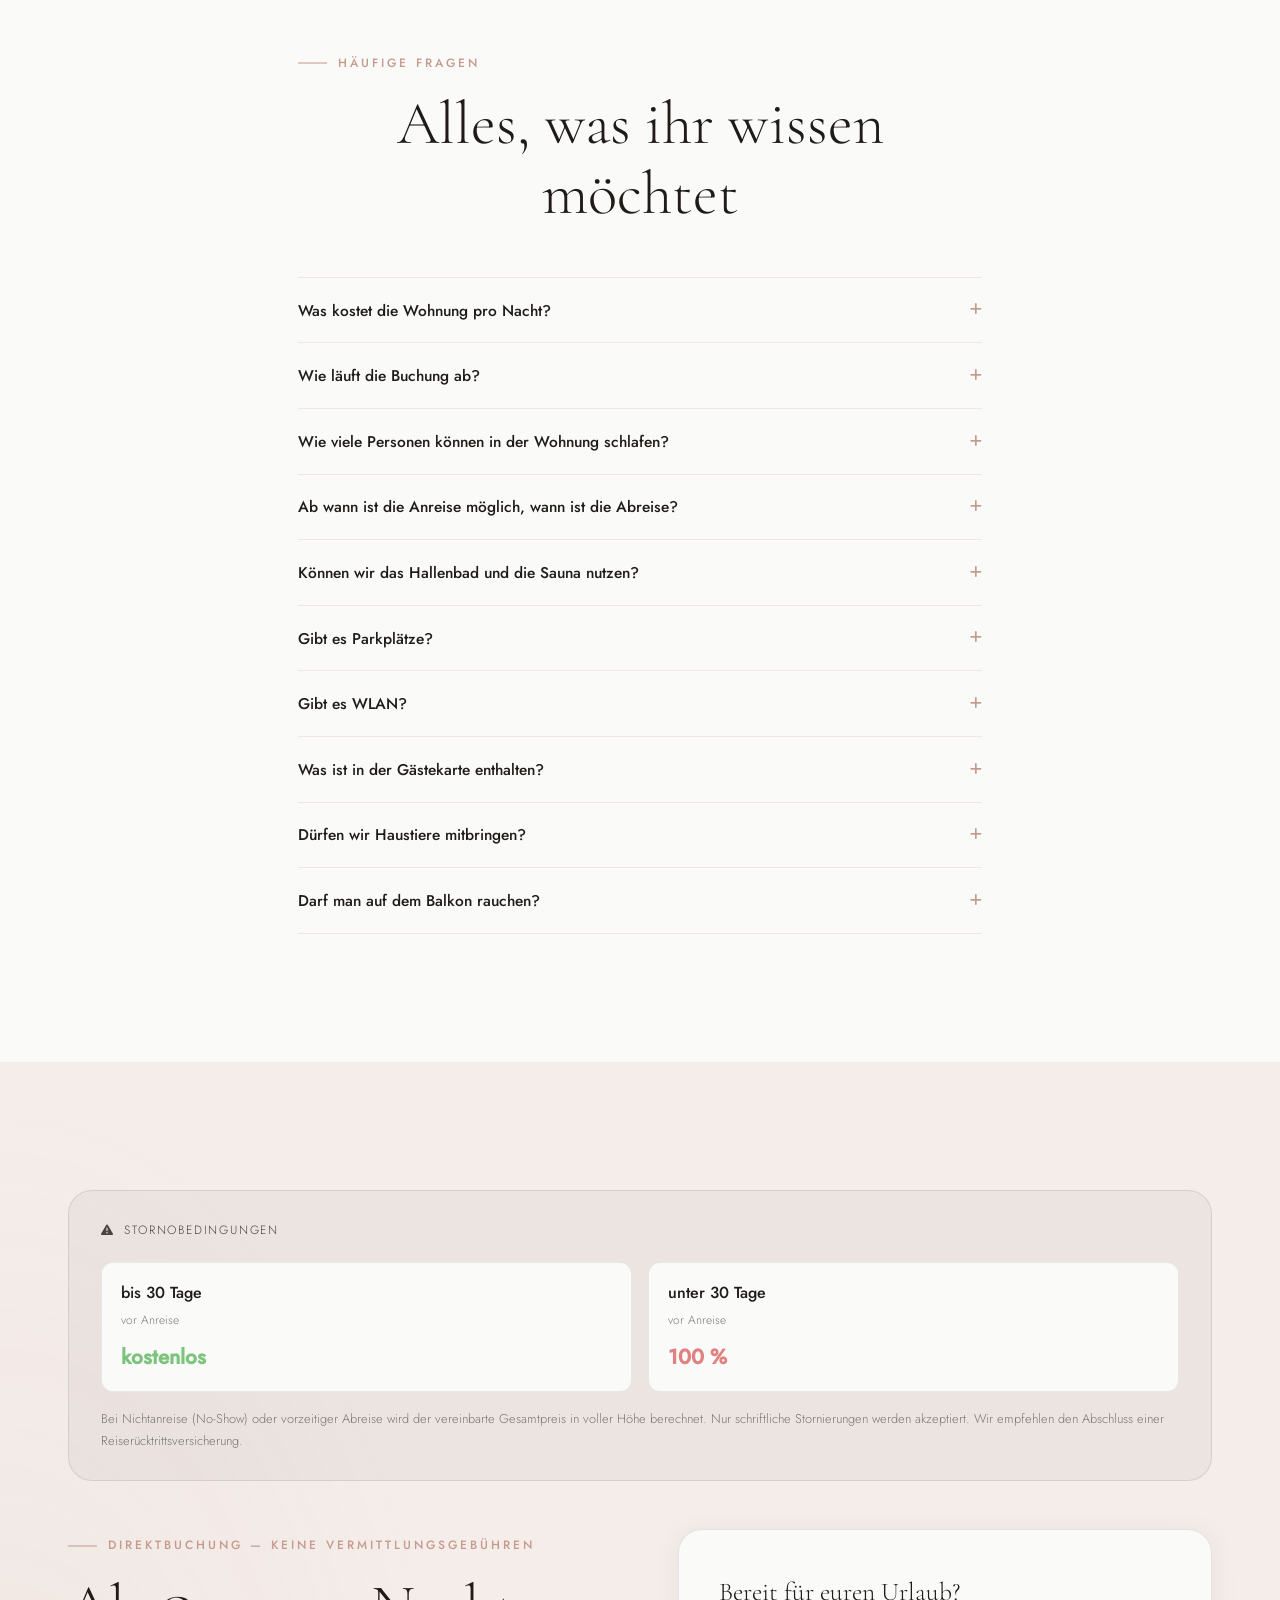
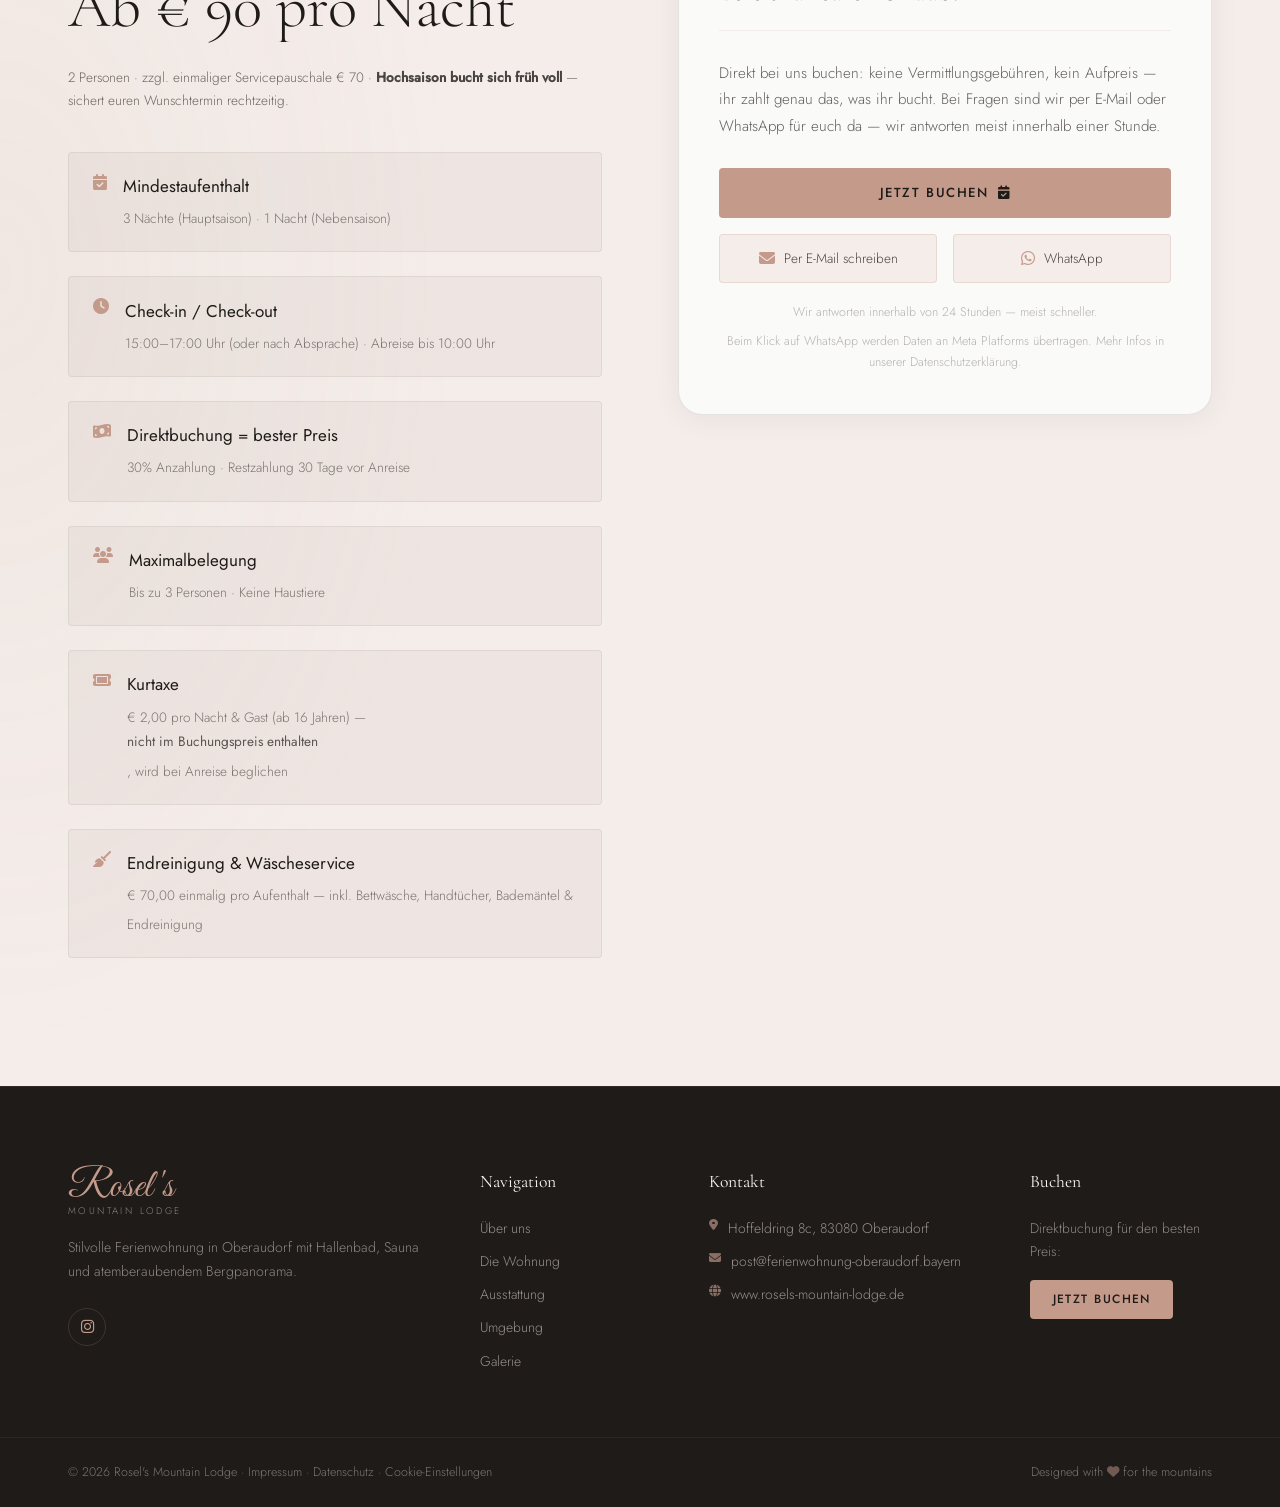
==== commit 9a5eb281: "Boxspringbett: H4-Matratze im Singular (eine durchgehende Matratze) Co-Authored-By: Claude Sonnet 5." ====
--- a/index.html
+++ b/index.html
@@ -377,7 +377,7 @@
             <div class="apt-illustration bedroom"></div>
           </div>
           <h3>Schlaf- &amp; Wohnraum</h3>
-          <p>Offener Wohn- und Schlafbereich mit neuem Boxspringbett (160×200 cm, H4-Matratzen, Memory-Foam-Topper) und Ausziehcouch — nach einem aktiven Tag genau der richtige Ort zum Abschalten.</p>
+          <p>Offener Wohn- und Schlafbereich mit neuem Boxspringbett (160×200 cm, H4-Matratze, Memory-Foam-Topper) und Ausziehcouch — nach einem aktiven Tag genau der richtige Ort zum Abschalten.</p>
         </div>
 
         <div class="apartment__card reveal-up" style="--delay:0.1s">
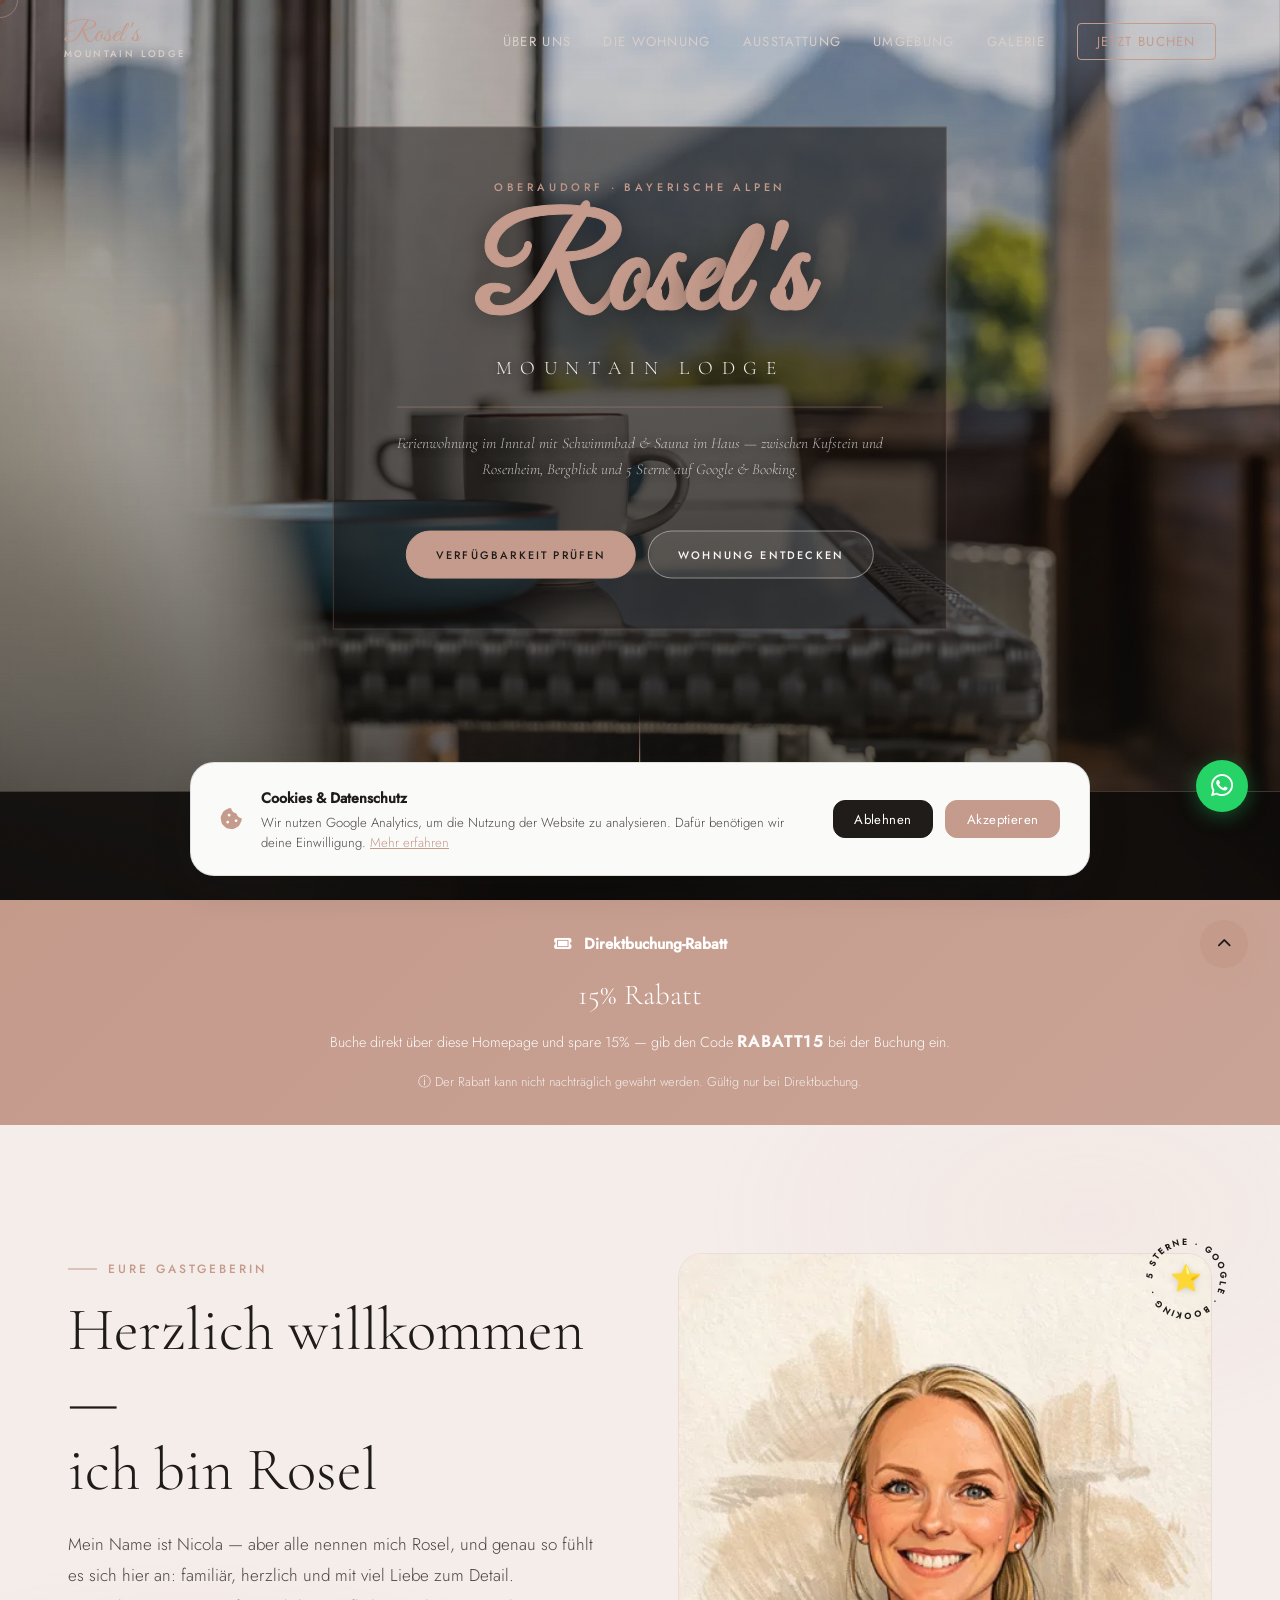
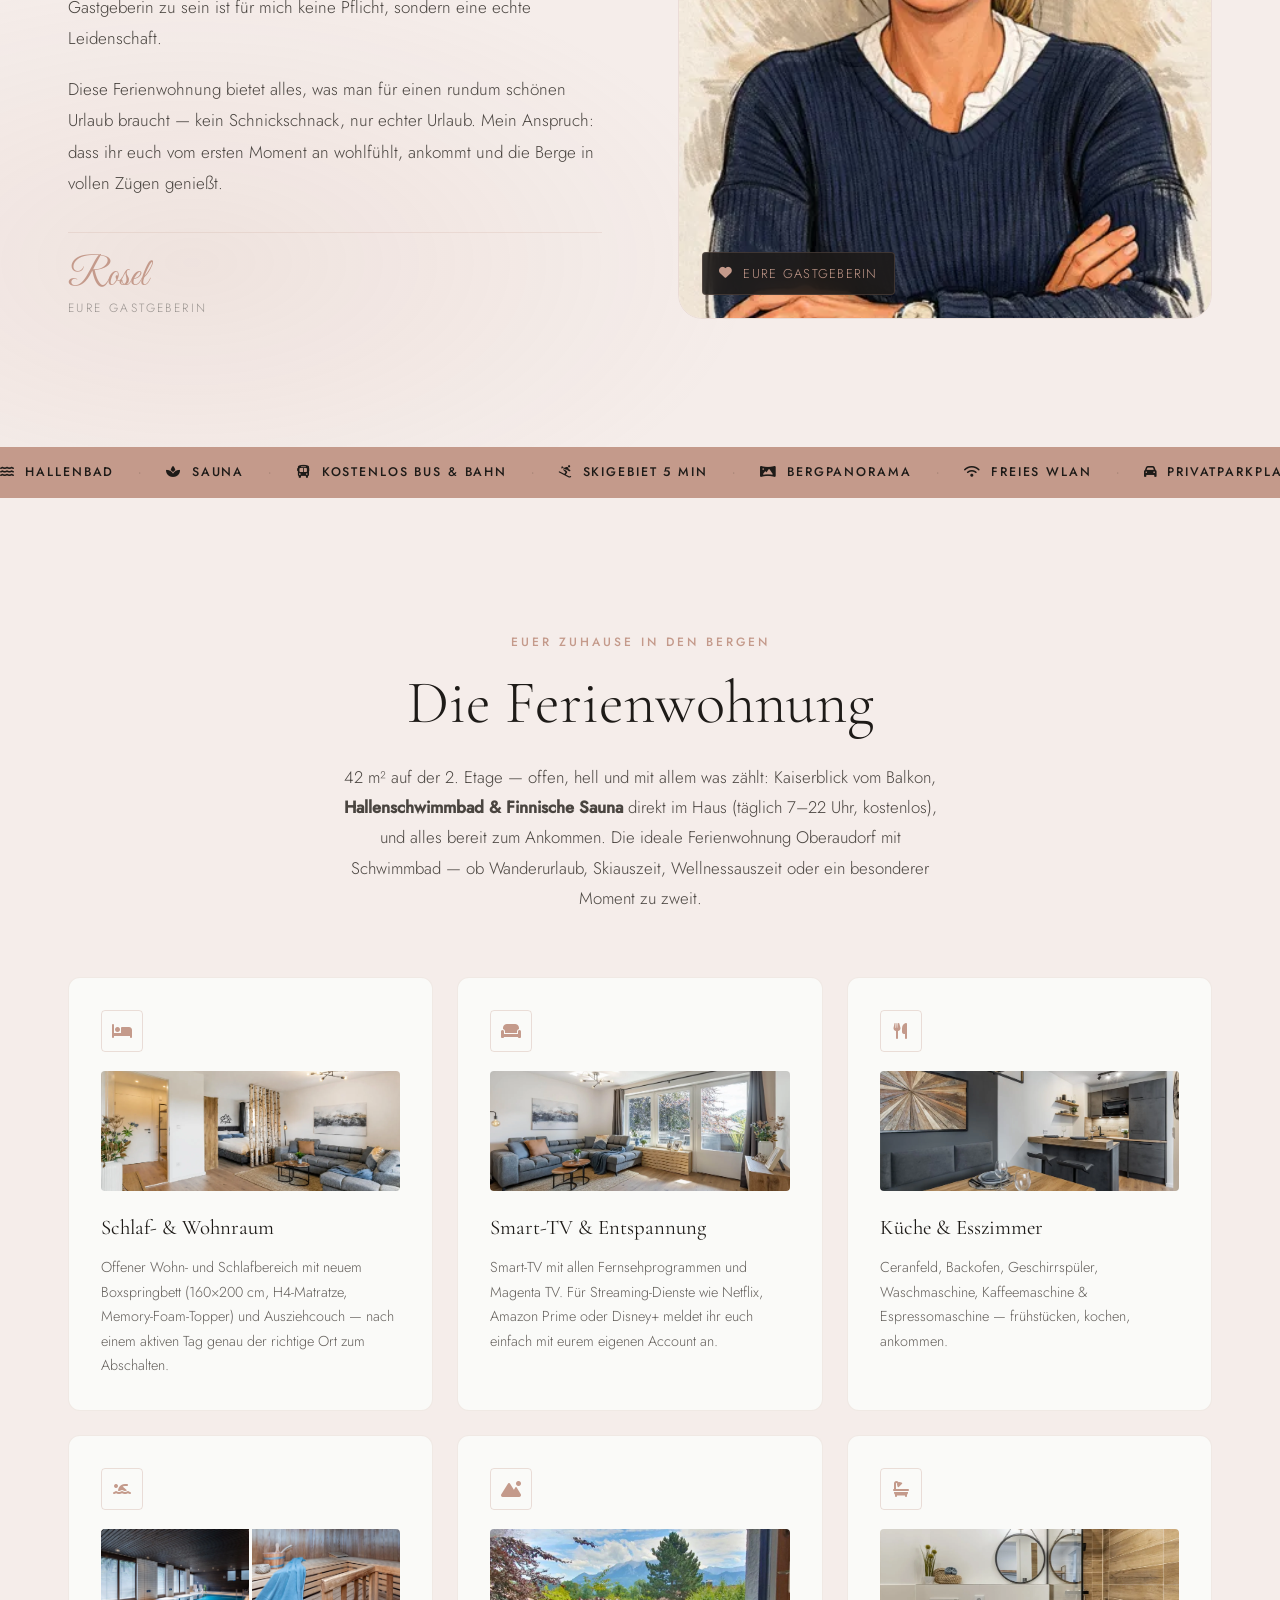
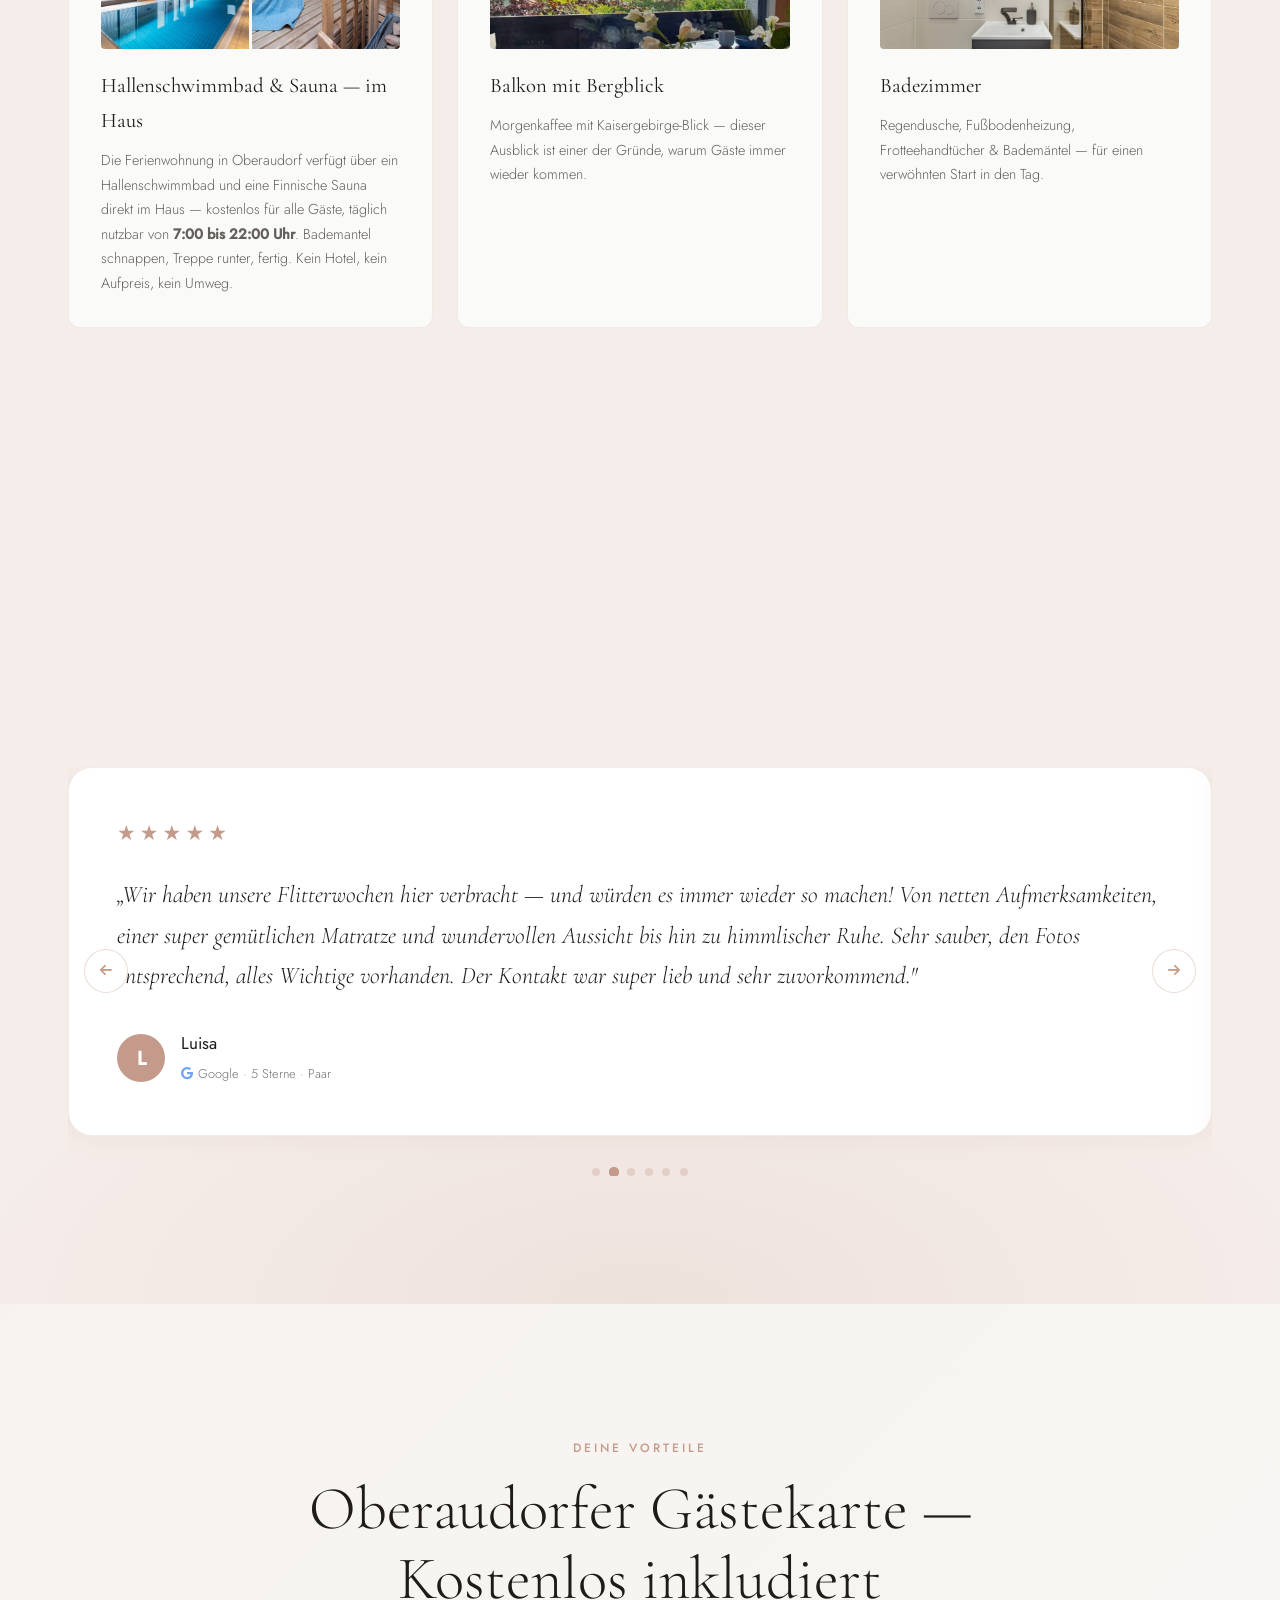
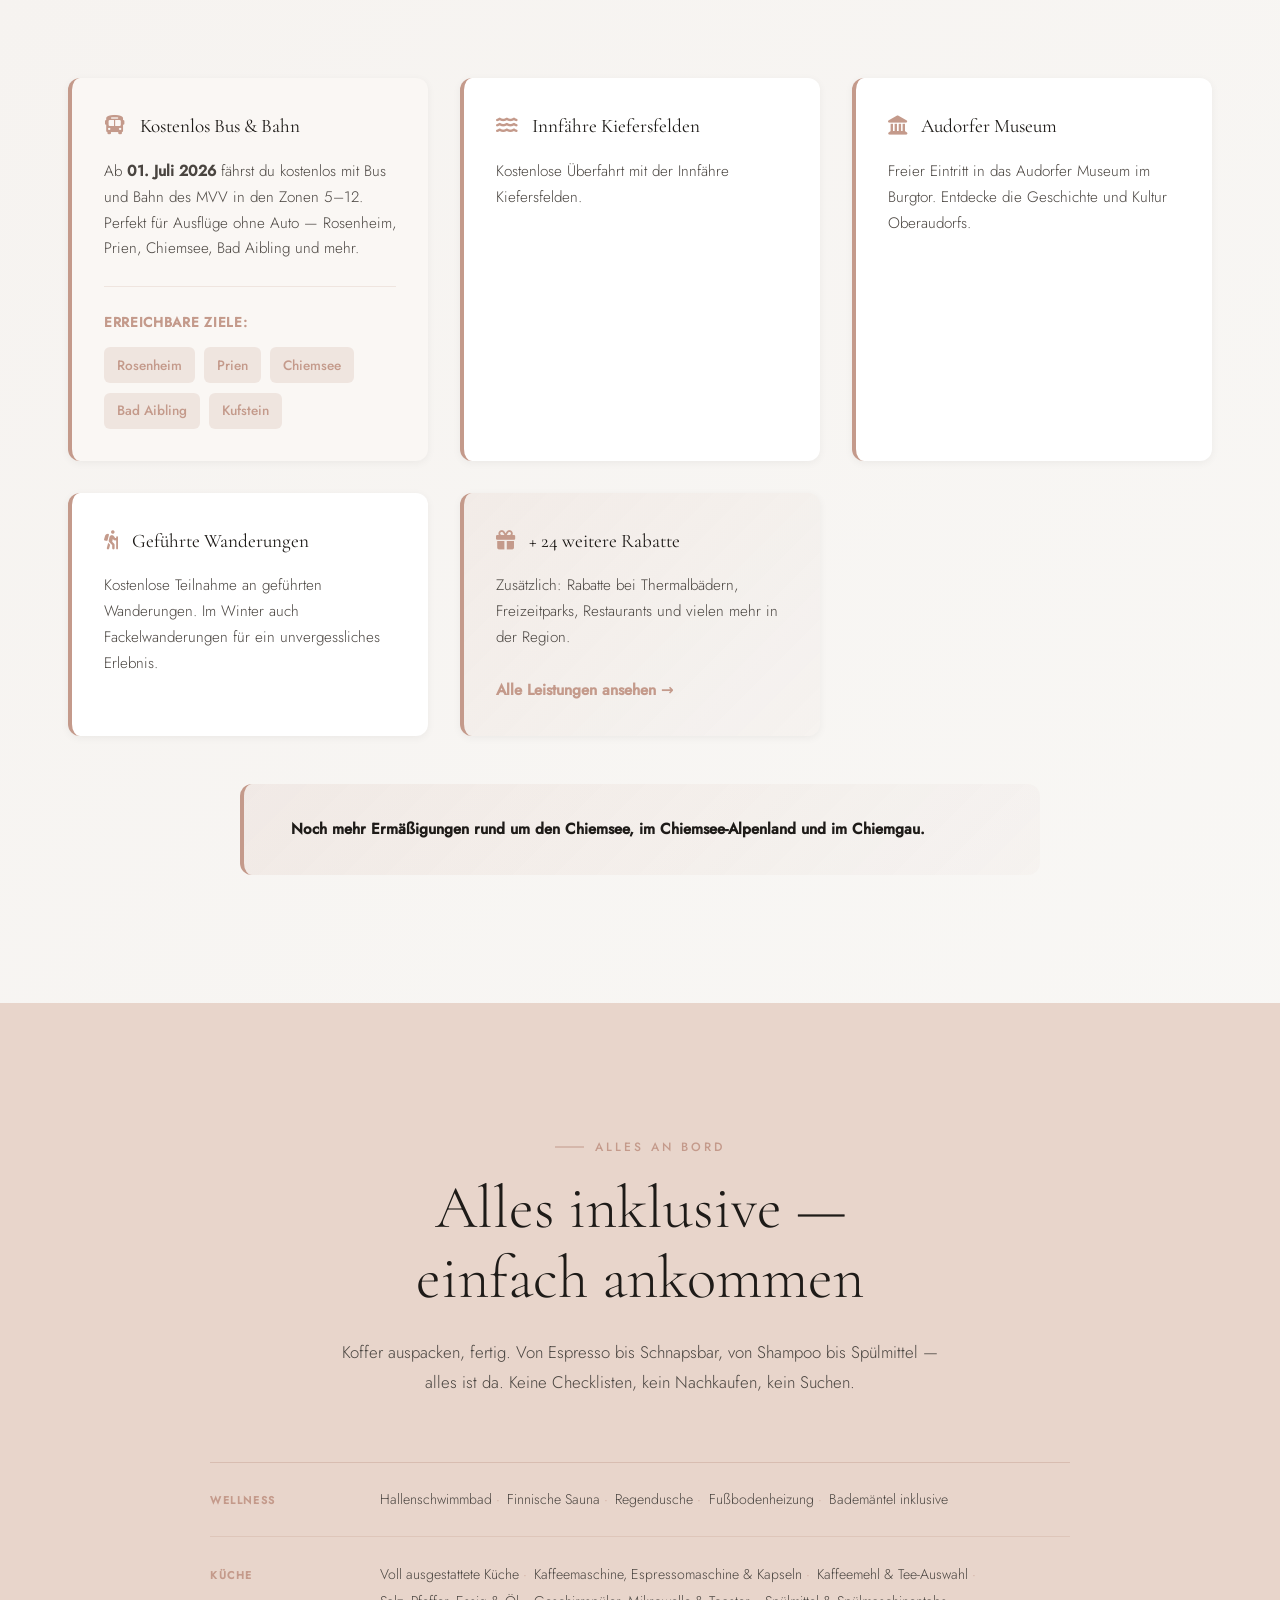
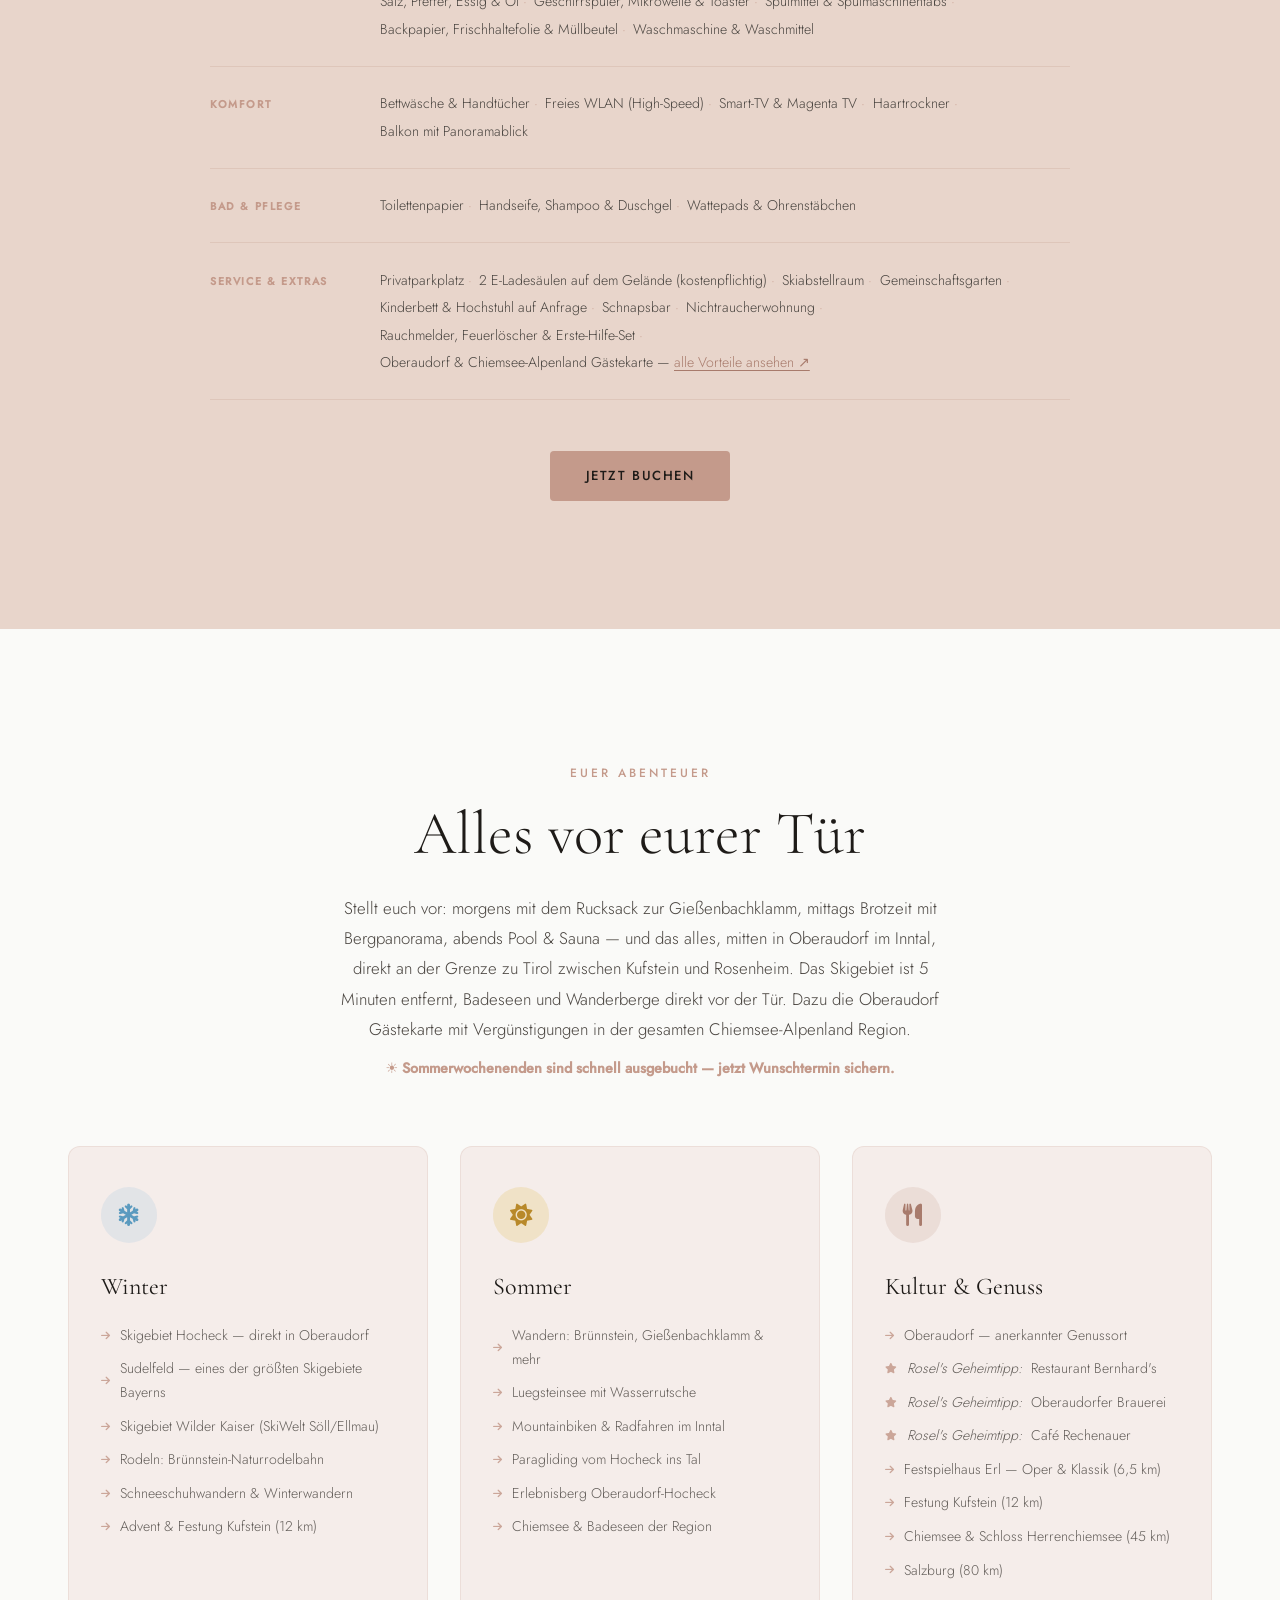
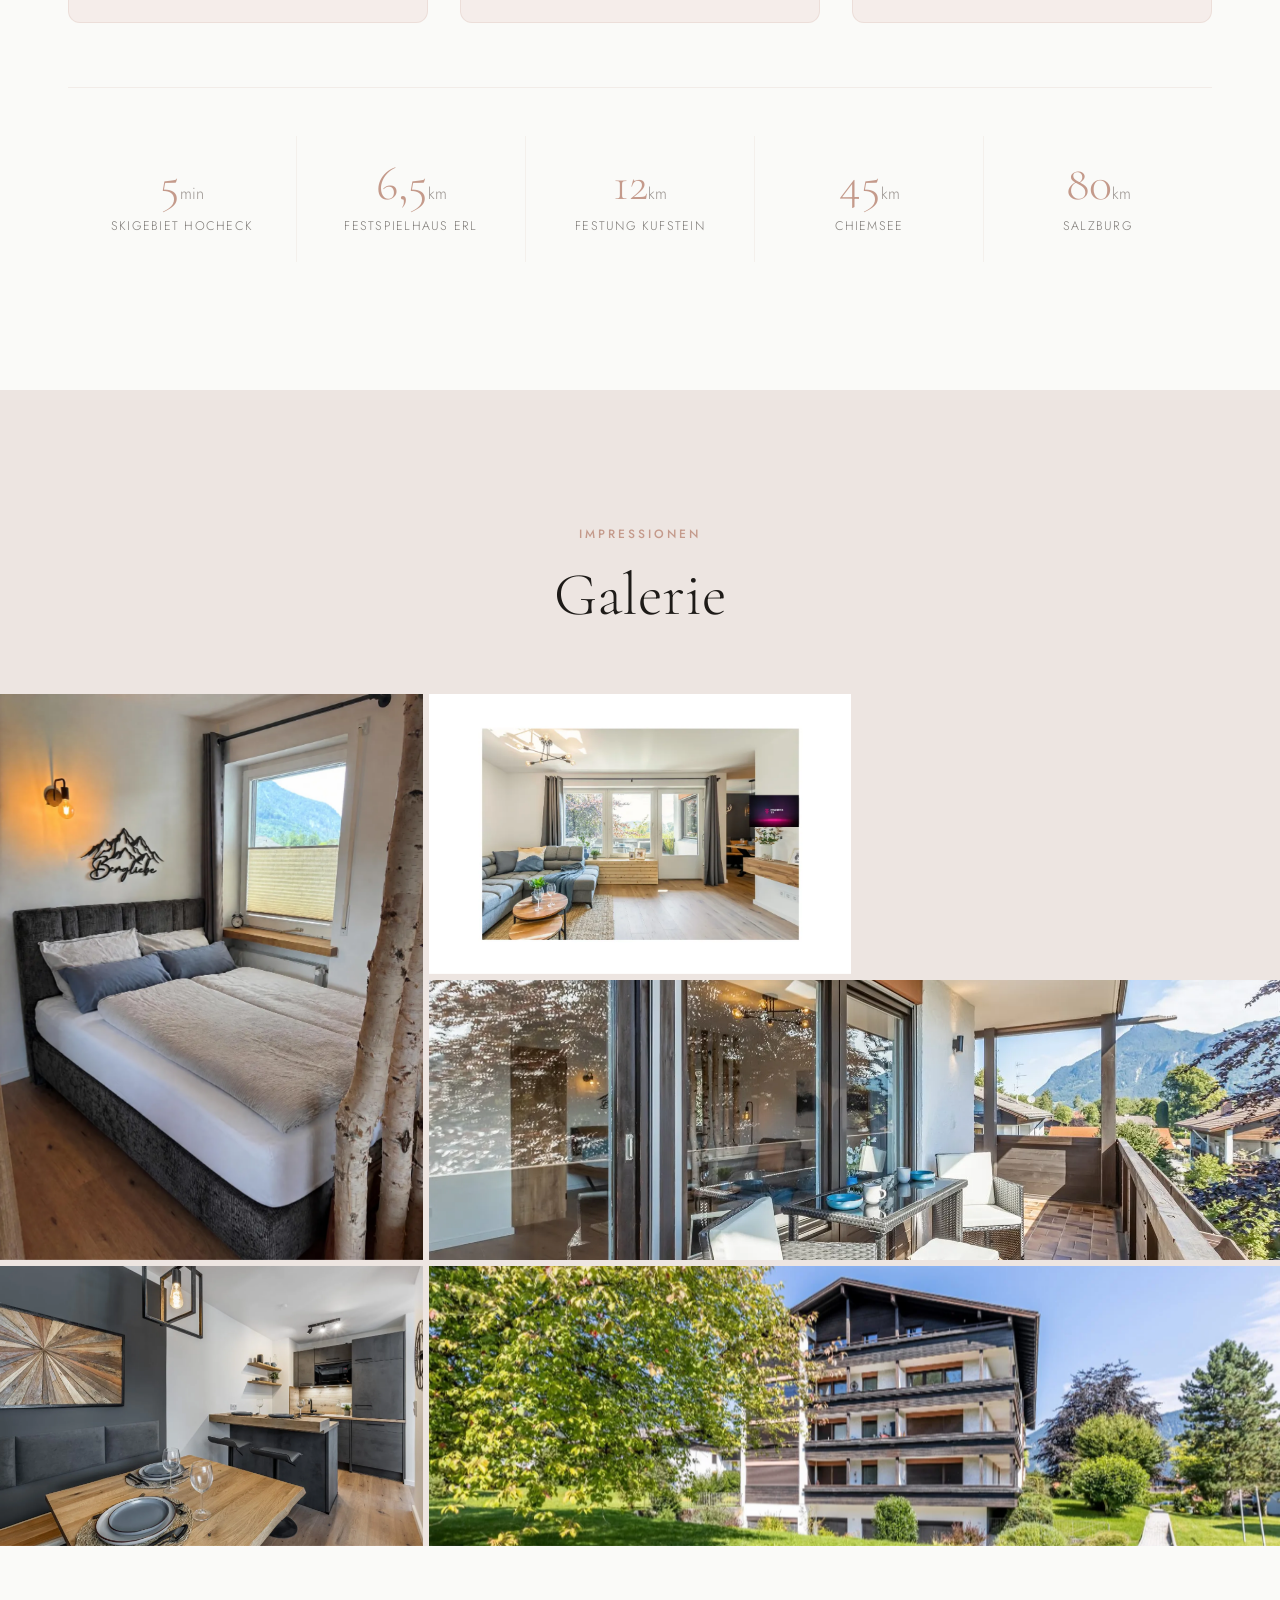
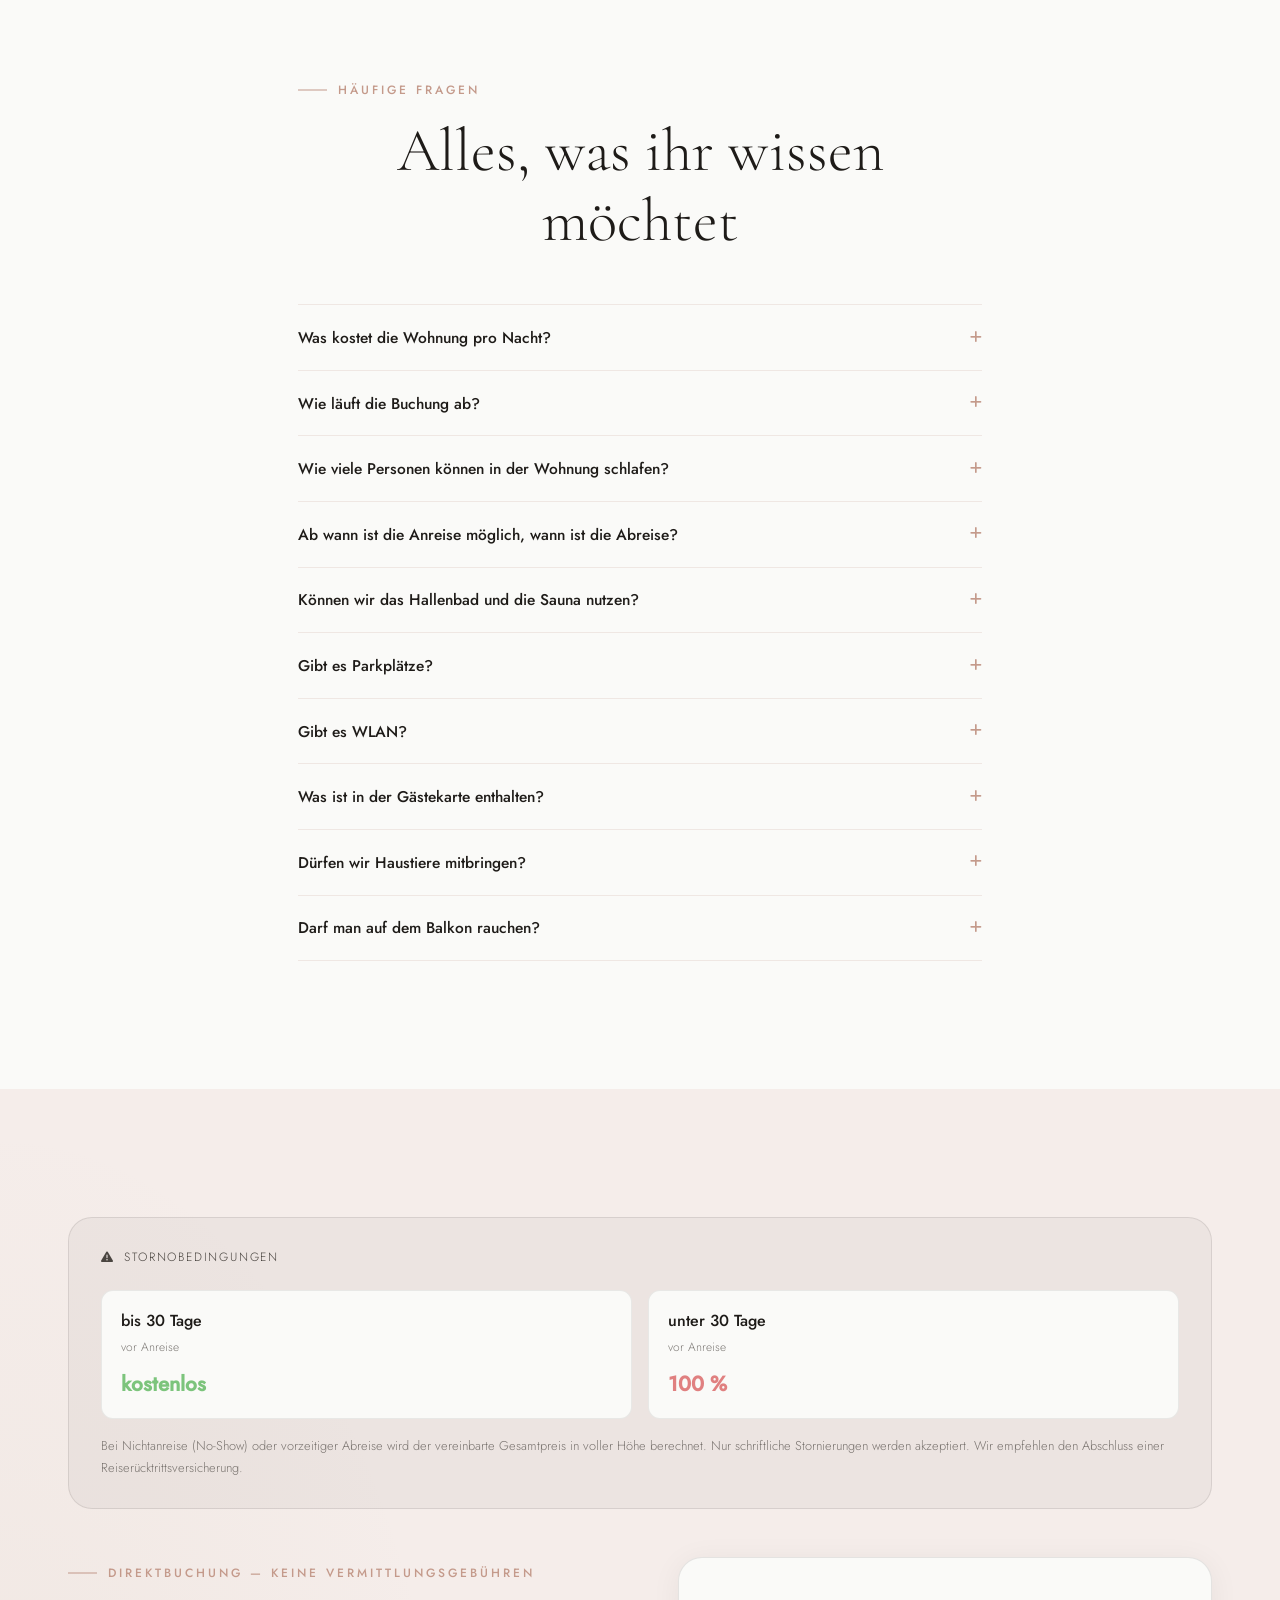
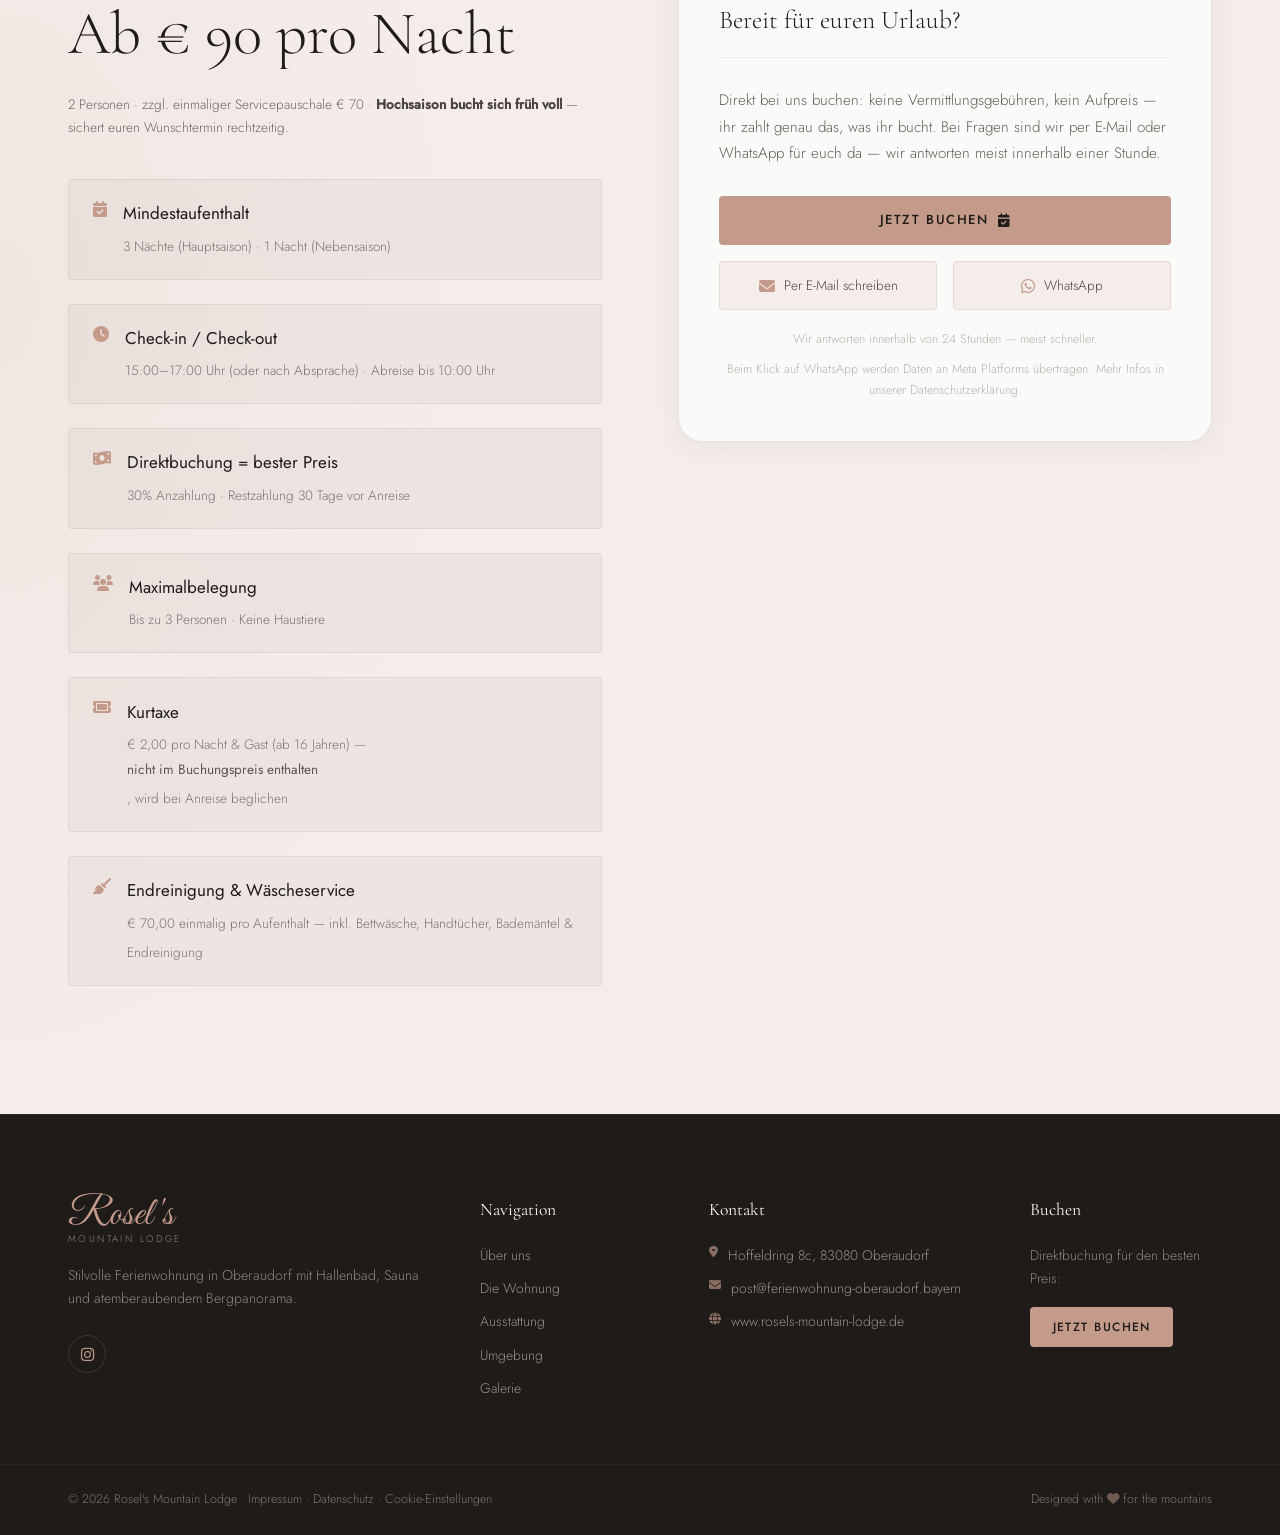
==== commit 7c2ae9f8: "E-Ladesaeulen ergaenzt (2 Saeulen, kostenpflichtig, Abrechnung ueber Energiewelten Oberaudorf) - Aus" ====
--- a/index.html
+++ b/index.html
@@ -74,6 +74,7 @@
       { "@type": "LocationFeatureSpecification", "name": "Sauna", "value": true },
       { "@type": "LocationFeatureSpecification", "name": "Balkon mit Kaisergebirge-Blick", "value": true },
       { "@type": "LocationFeatureSpecification", "name": "Kostenloser Parkplatz", "value": true },
+      { "@type": "LocationFeatureSpecification", "name": "Ladestation für Elektroautos (kostenpflichtig)", "value": true },
       { "@type": "LocationFeatureSpecification", "name": "WLAN", "value": true },
       { "@type": "LocationFeatureSpecification", "name": "Waschmaschine", "value": true }
     ],
@@ -143,7 +144,7 @@
         "name": "Gibt es Parkmöglichkeiten?",
         "acceptedAnswer": {
           "@type": "Answer",
-          "text": "Ja, ein kostenloser Privatparkplatz direkt am Haus steht zur Verfügung."
+          "text": "Ja, ein kostenloser Privatparkplatz direkt am Haus steht zur Verfügung. Auf dem Gelände gibt es außerdem 2 E-Ladesäulen für Elektroautos: kostenpflichtig, Abrechnung pro kWh über die Energiewelten Oberaudorf."
         }
       }
     ]
@@ -337,6 +338,8 @@
       <div class="highlight-band__sep">·</div>
       <div class="highlight-band__item"><i class="fa-solid fa-car"></i> Privatparkplatz</div>
       <div class="highlight-band__sep">·</div>
+      <div class="highlight-band__item"><i class="fa-solid fa-charging-station"></i> E-Ladesäulen</div>
+      <div class="highlight-band__sep">·</div>
       <div class="highlight-band__item"><i class="fa-solid fa-sun"></i> Balkon mit Bergblick</div>
       <div class="highlight-band__sep">·</div>
       <div class="highlight-band__item"><i class="fa-solid fa-water"></i> Hallenbad</div>
@@ -352,6 +355,8 @@
       <div class="highlight-band__item"><i class="fa-solid fa-wifi"></i> Freies WLAN</div>
       <div class="highlight-band__sep">·</div>
       <div class="highlight-band__item"><i class="fa-solid fa-car"></i> Privatparkplatz</div>
+      <div class="highlight-band__sep">·</div>
+      <div class="highlight-band__item"><i class="fa-solid fa-charging-station"></i> E-Ladesäulen</div>
       <div class="highlight-band__sep">·</div>
       <div class="highlight-band__item"><i class="fa-solid fa-bus"></i> Kostenlos Bus &amp; Bahn</div>
       <div class="highlight-band__sep">·</div>
@@ -744,6 +749,7 @@
           <div class="amenities__cat">Service &amp; Extras</div>
           <div class="amenities__items">
             <span class="amenities__item">Privatparkplatz</span>
+            <span class="amenities__item">2 E-Ladesäulen auf dem Gelände (kostenpflichtig)</span>
             <span class="amenities__item">Skiabstellraum</span>
             <span class="amenities__item">Gemeinschaftsgarten</span>
             <span class="amenities__item">Kinderbett &amp; Hochstuhl auf Anfrage</span>
@@ -960,7 +966,7 @@
             <i class="fa-solid fa-plus faq__icon"></i>
           </button>
           <div class="faq__a">
-            <p>Ja, ein kostenloser Parkplatz direkt am Haus steht für euch bereit. Eine Reservierung ist nicht notwendig.</p>
+            <p>Ja, ein kostenloser Parkplatz direkt am Haus steht für euch bereit (Reservierung nicht notwendig). Auf dem Gelände gibt es außerdem <strong>2 E-Ladesäulen</strong> für Elektroautos: kostenpflichtig, Abrechnung pro kWh über die Energiewelten Oberaudorf.</p>
           </div>
         </div>
 
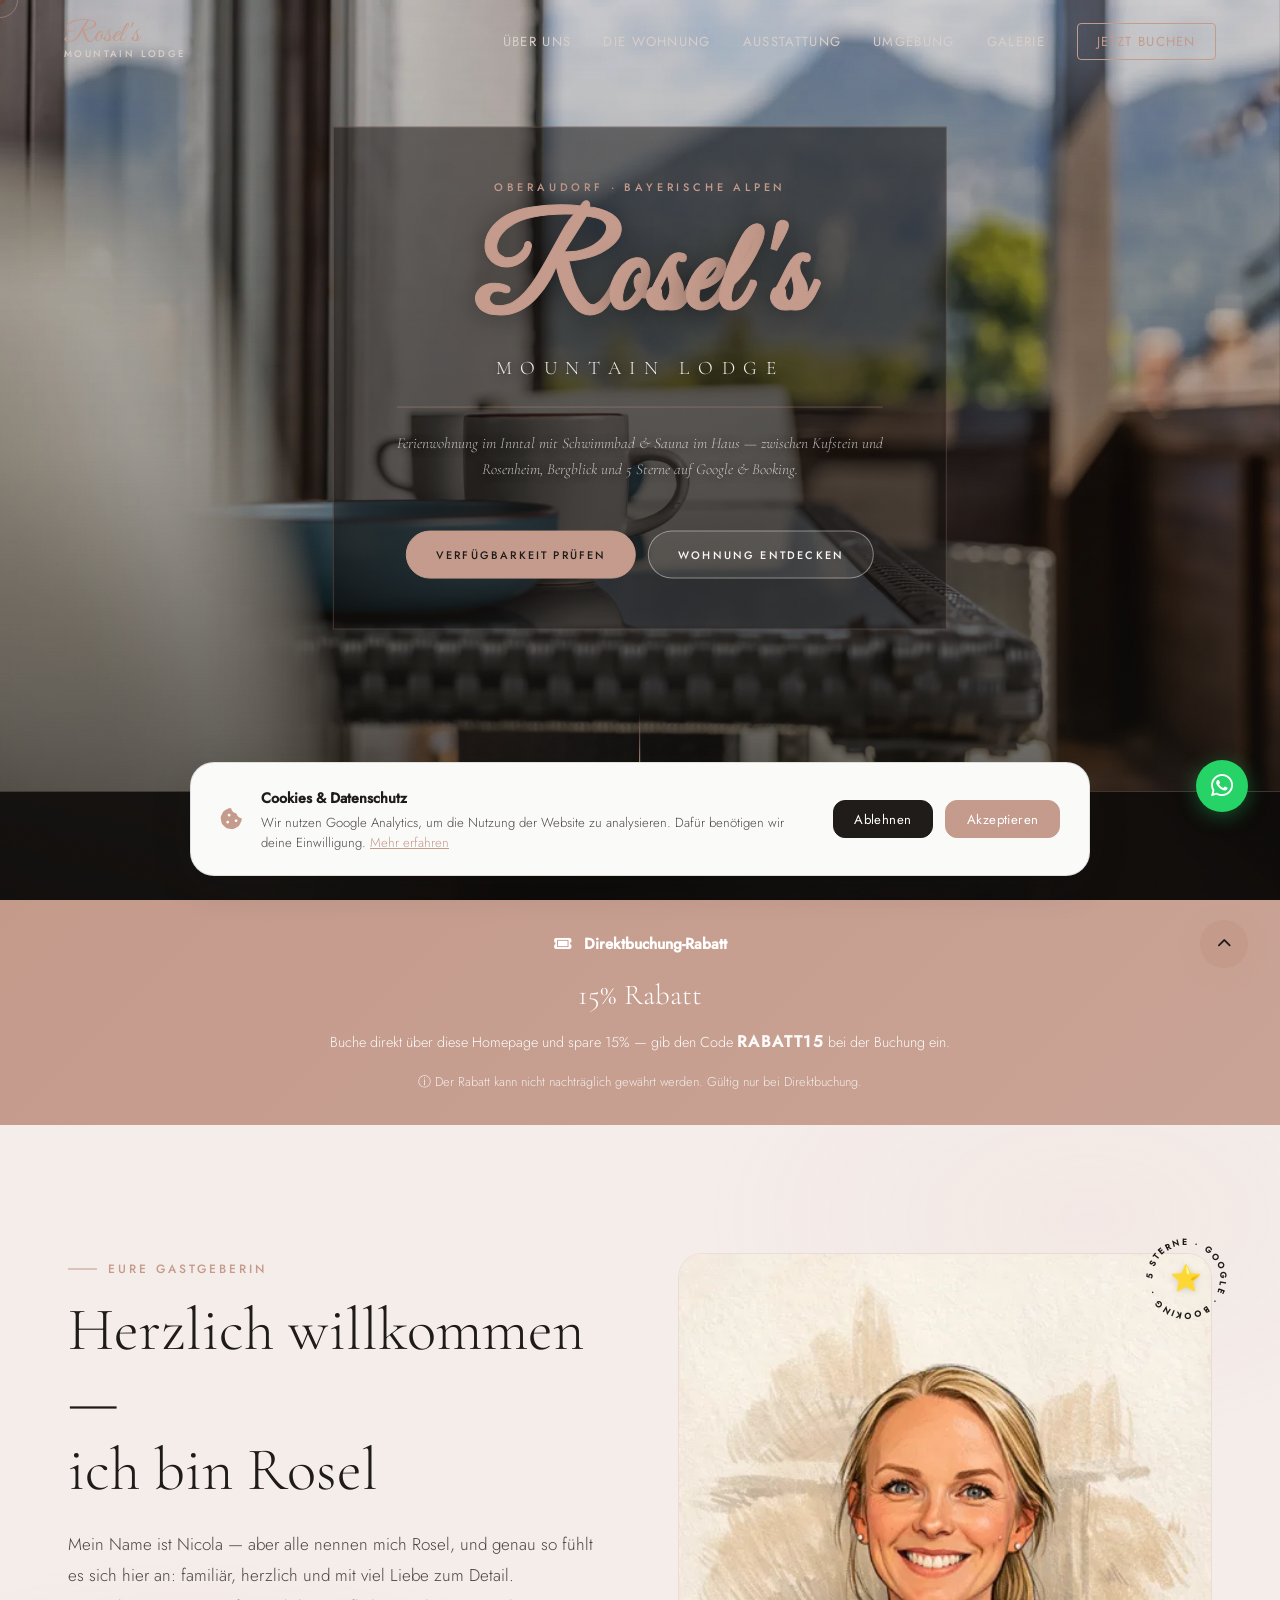
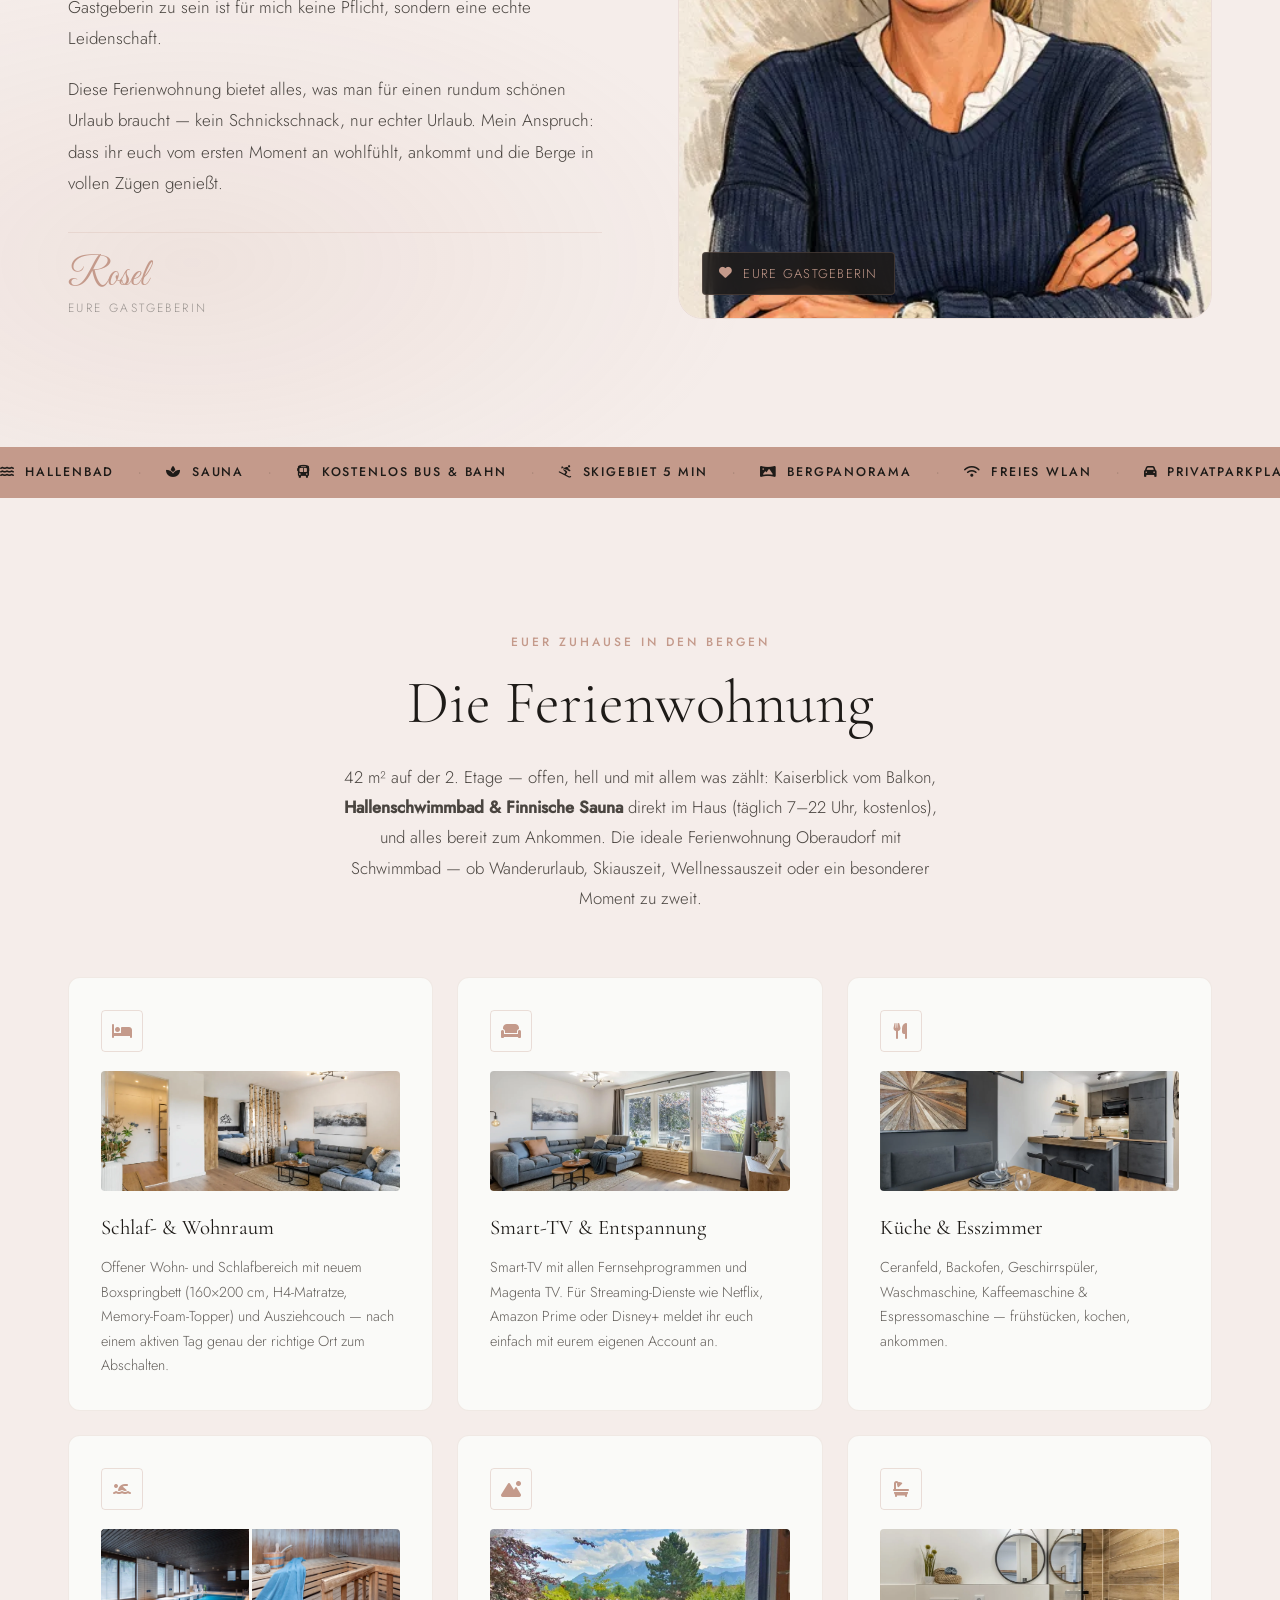
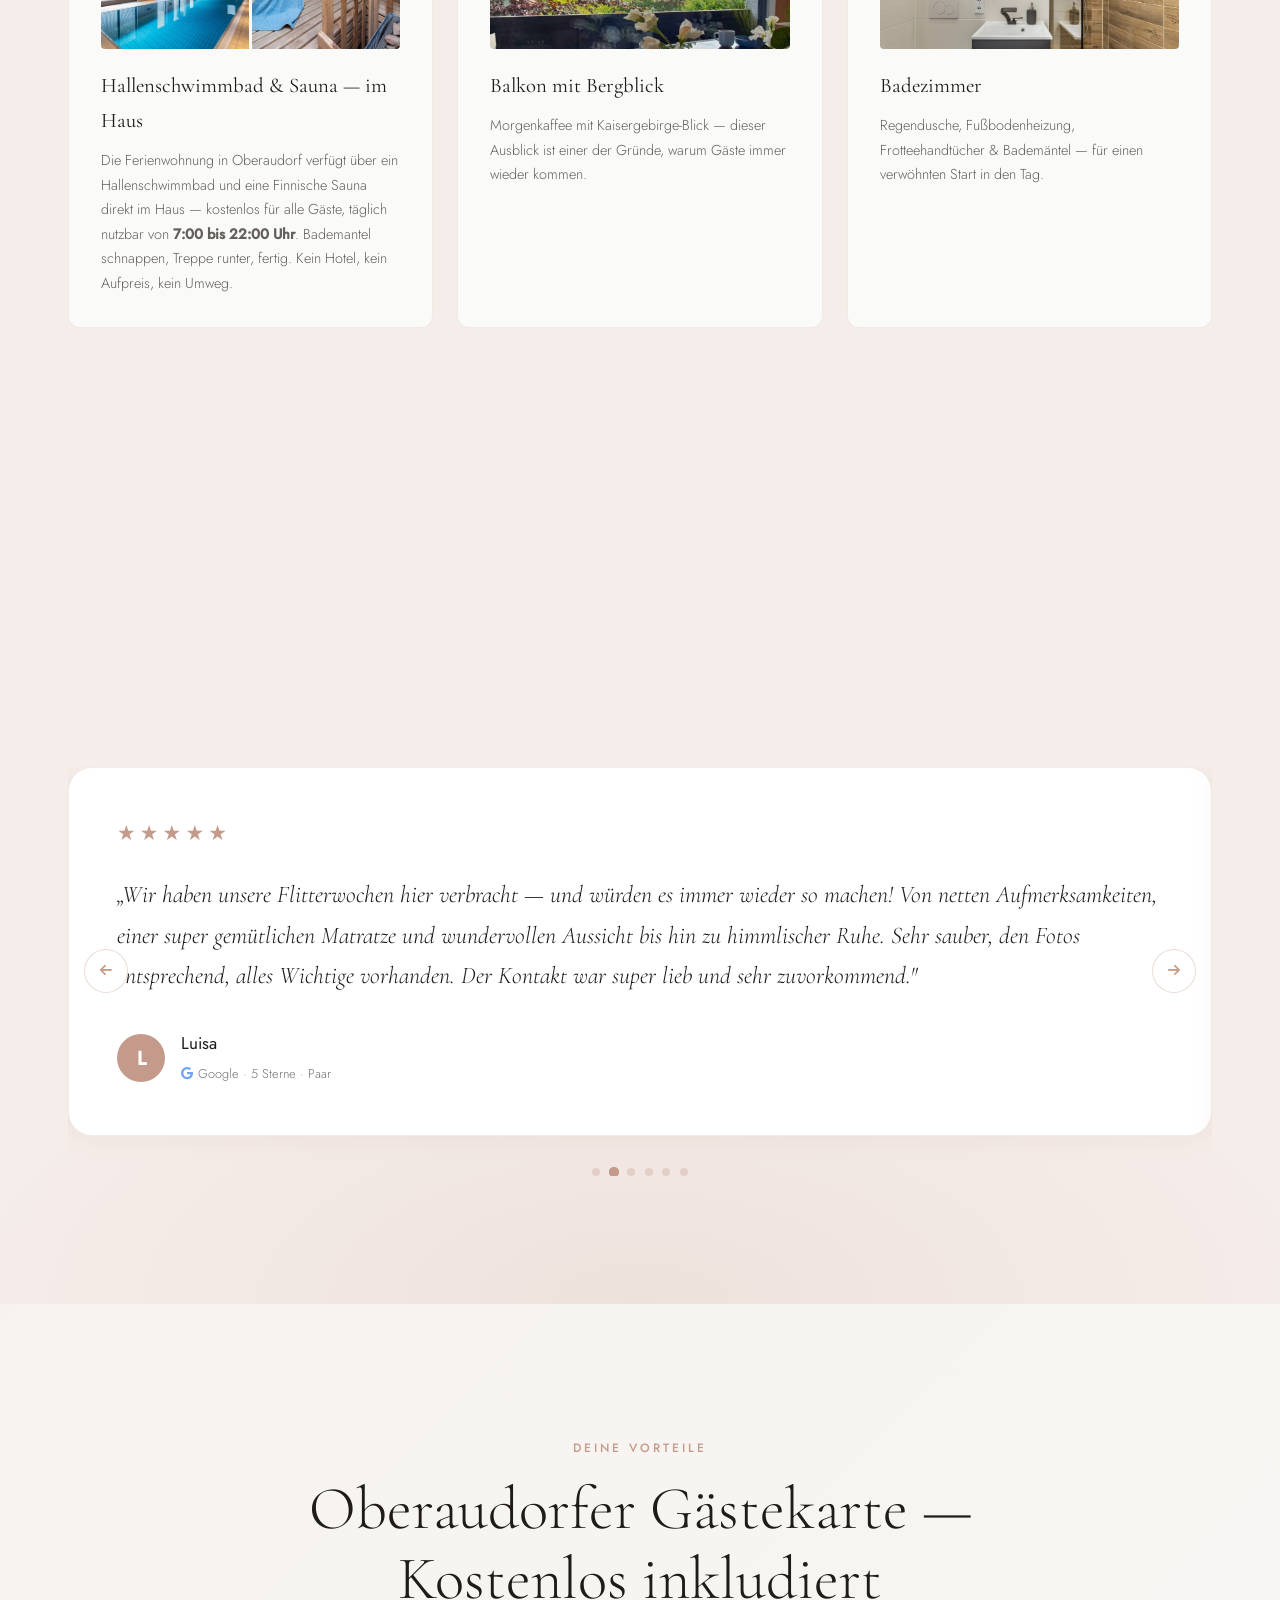
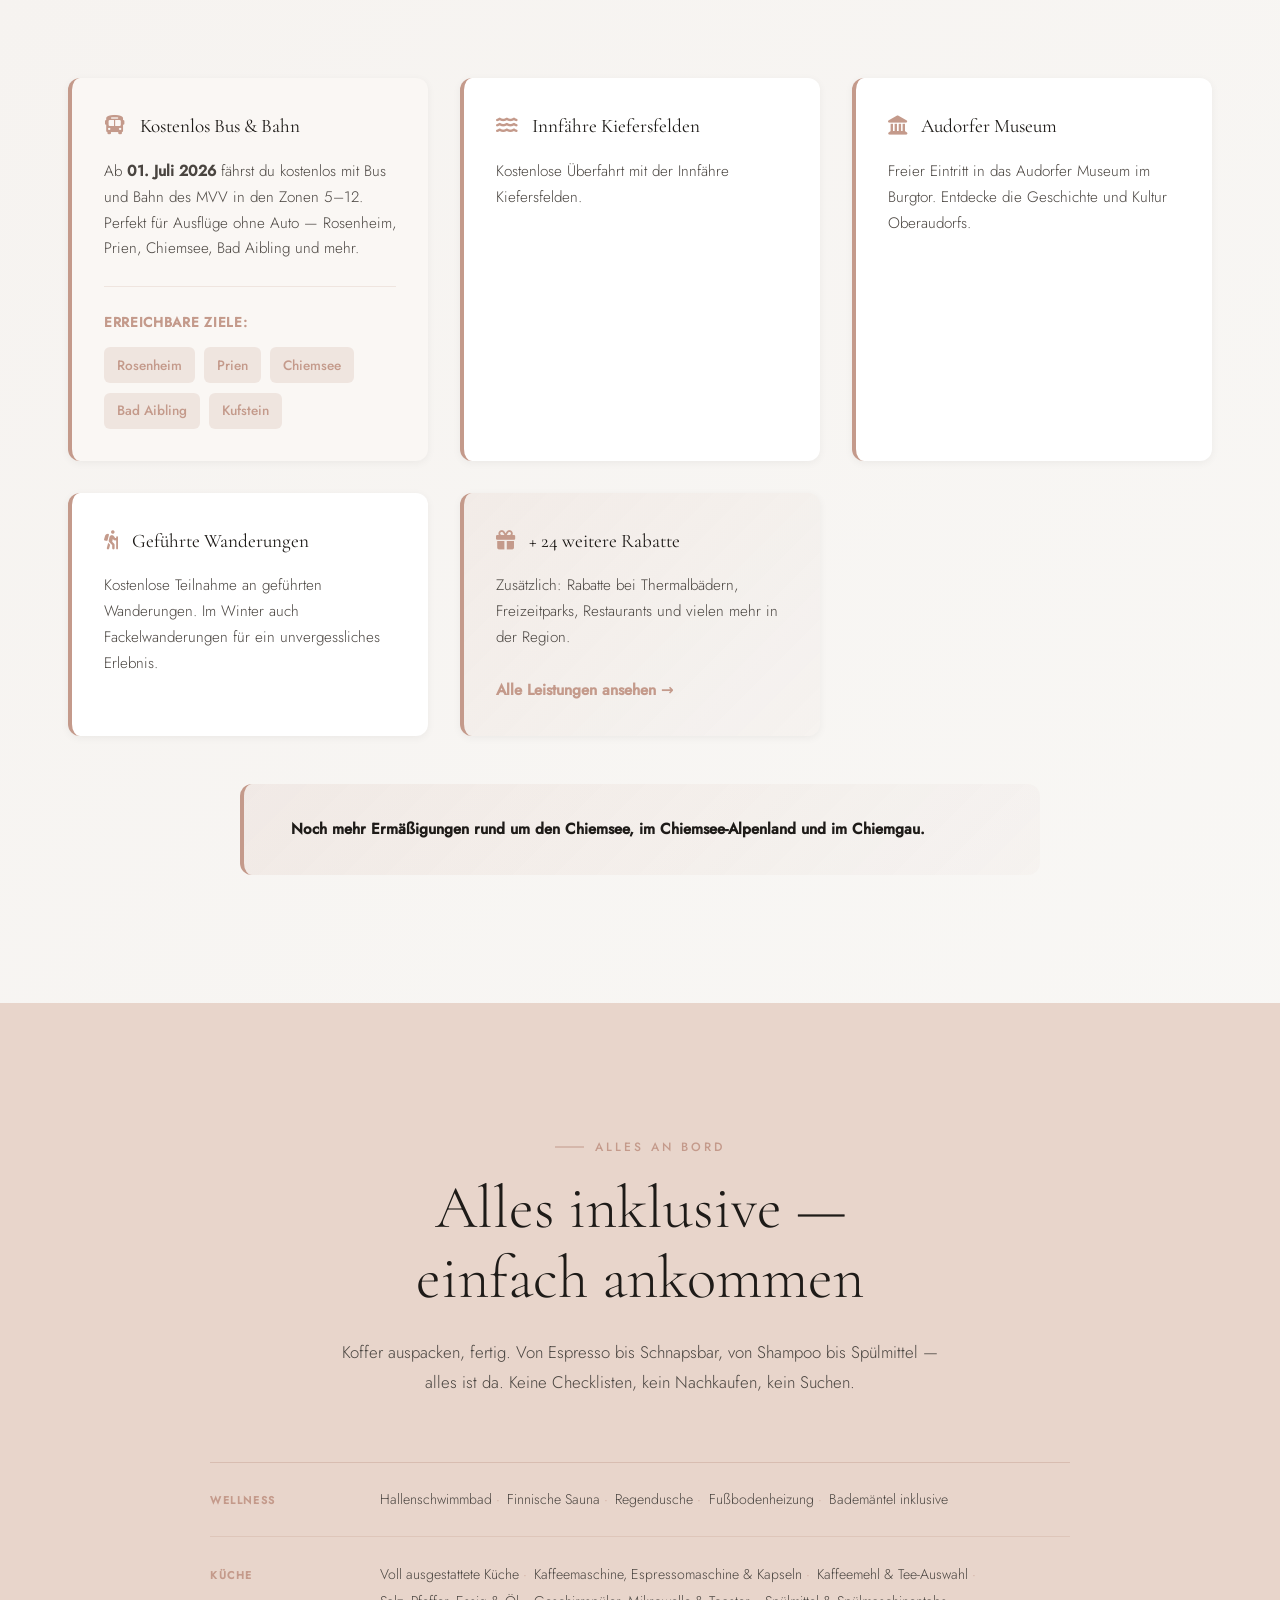
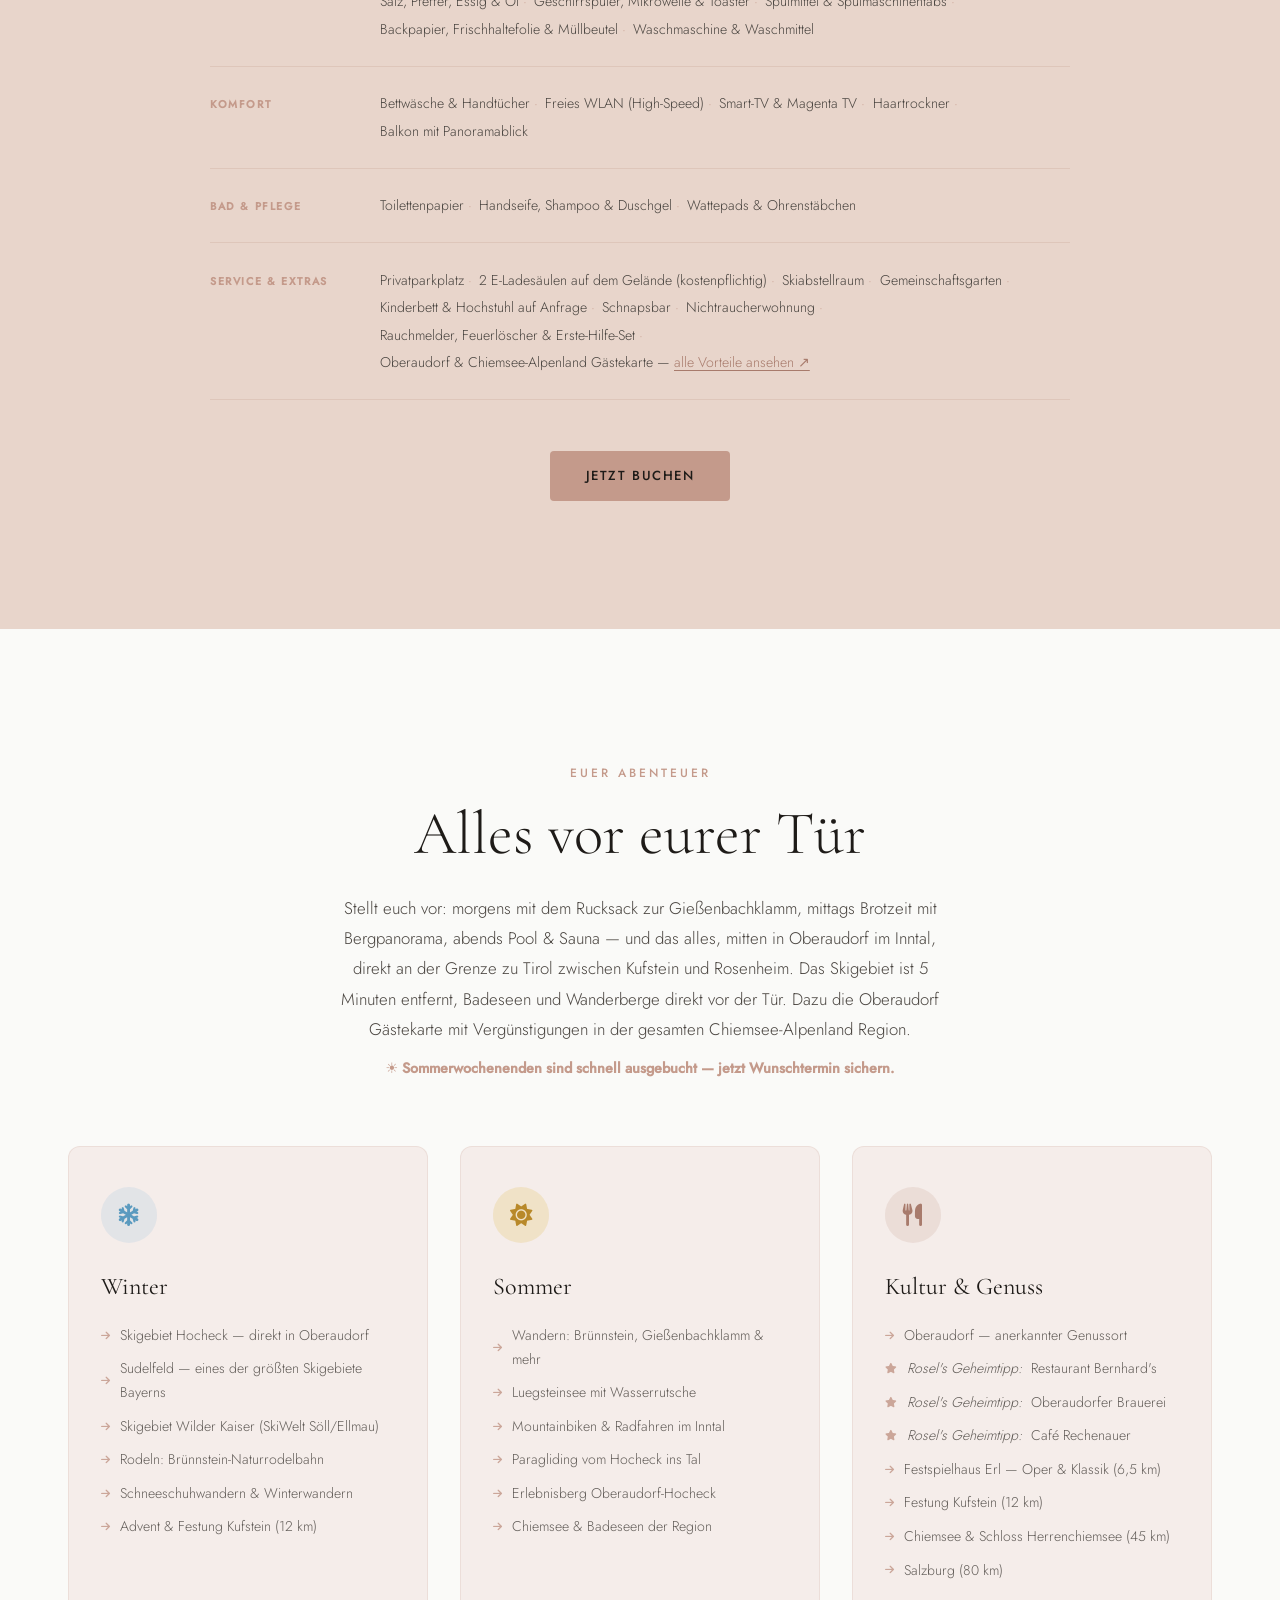
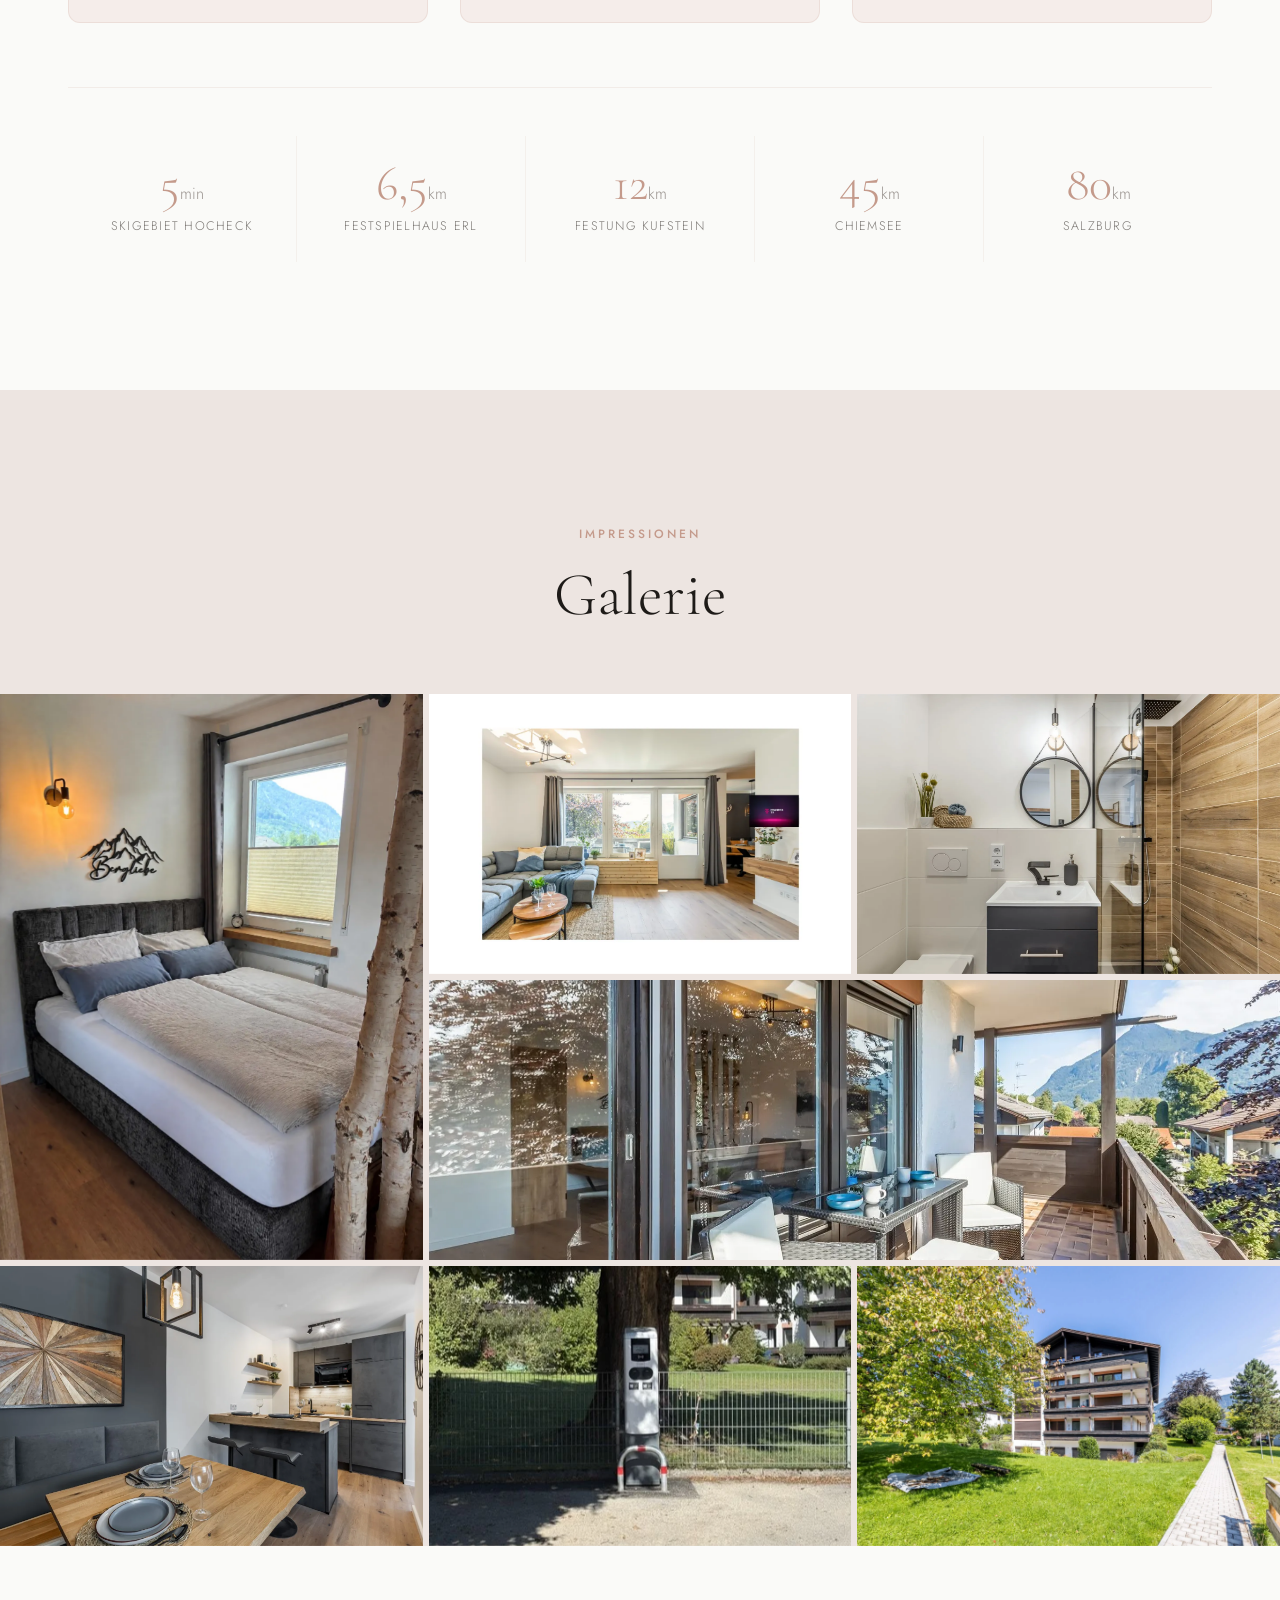
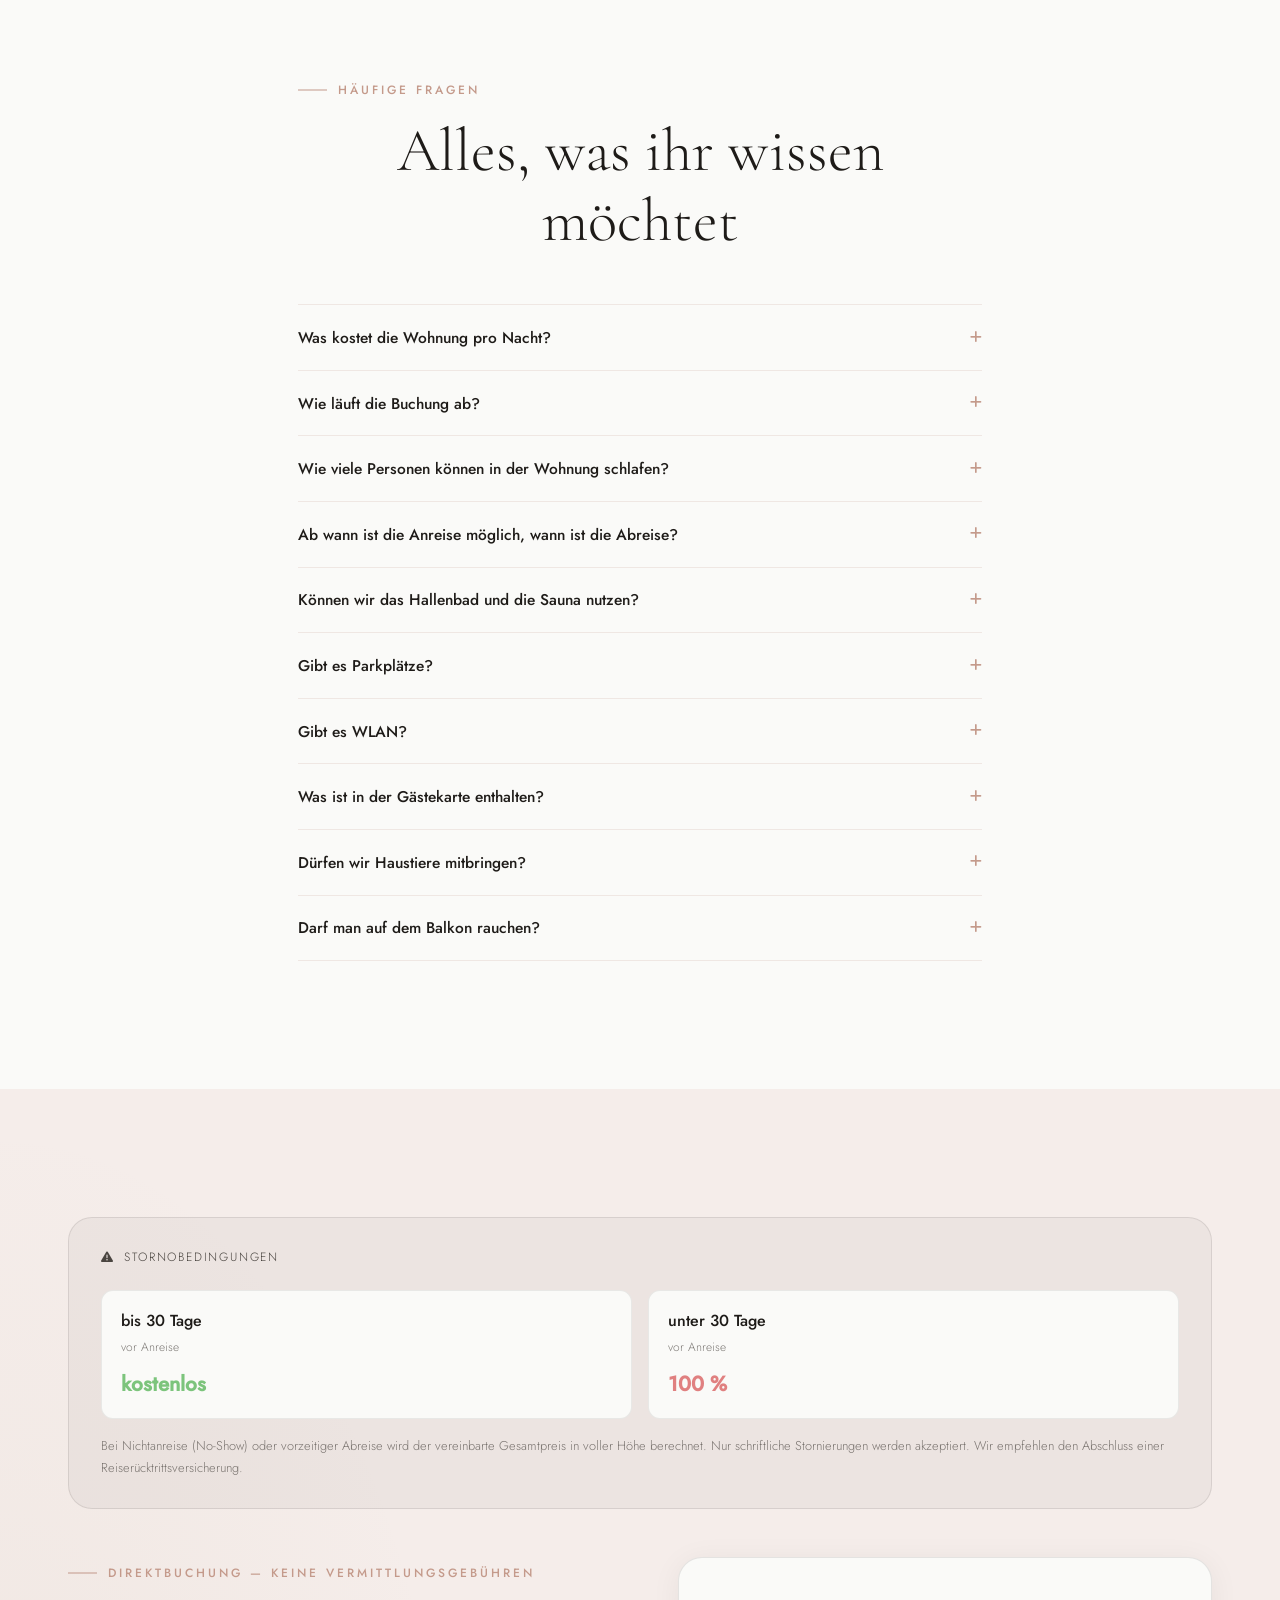
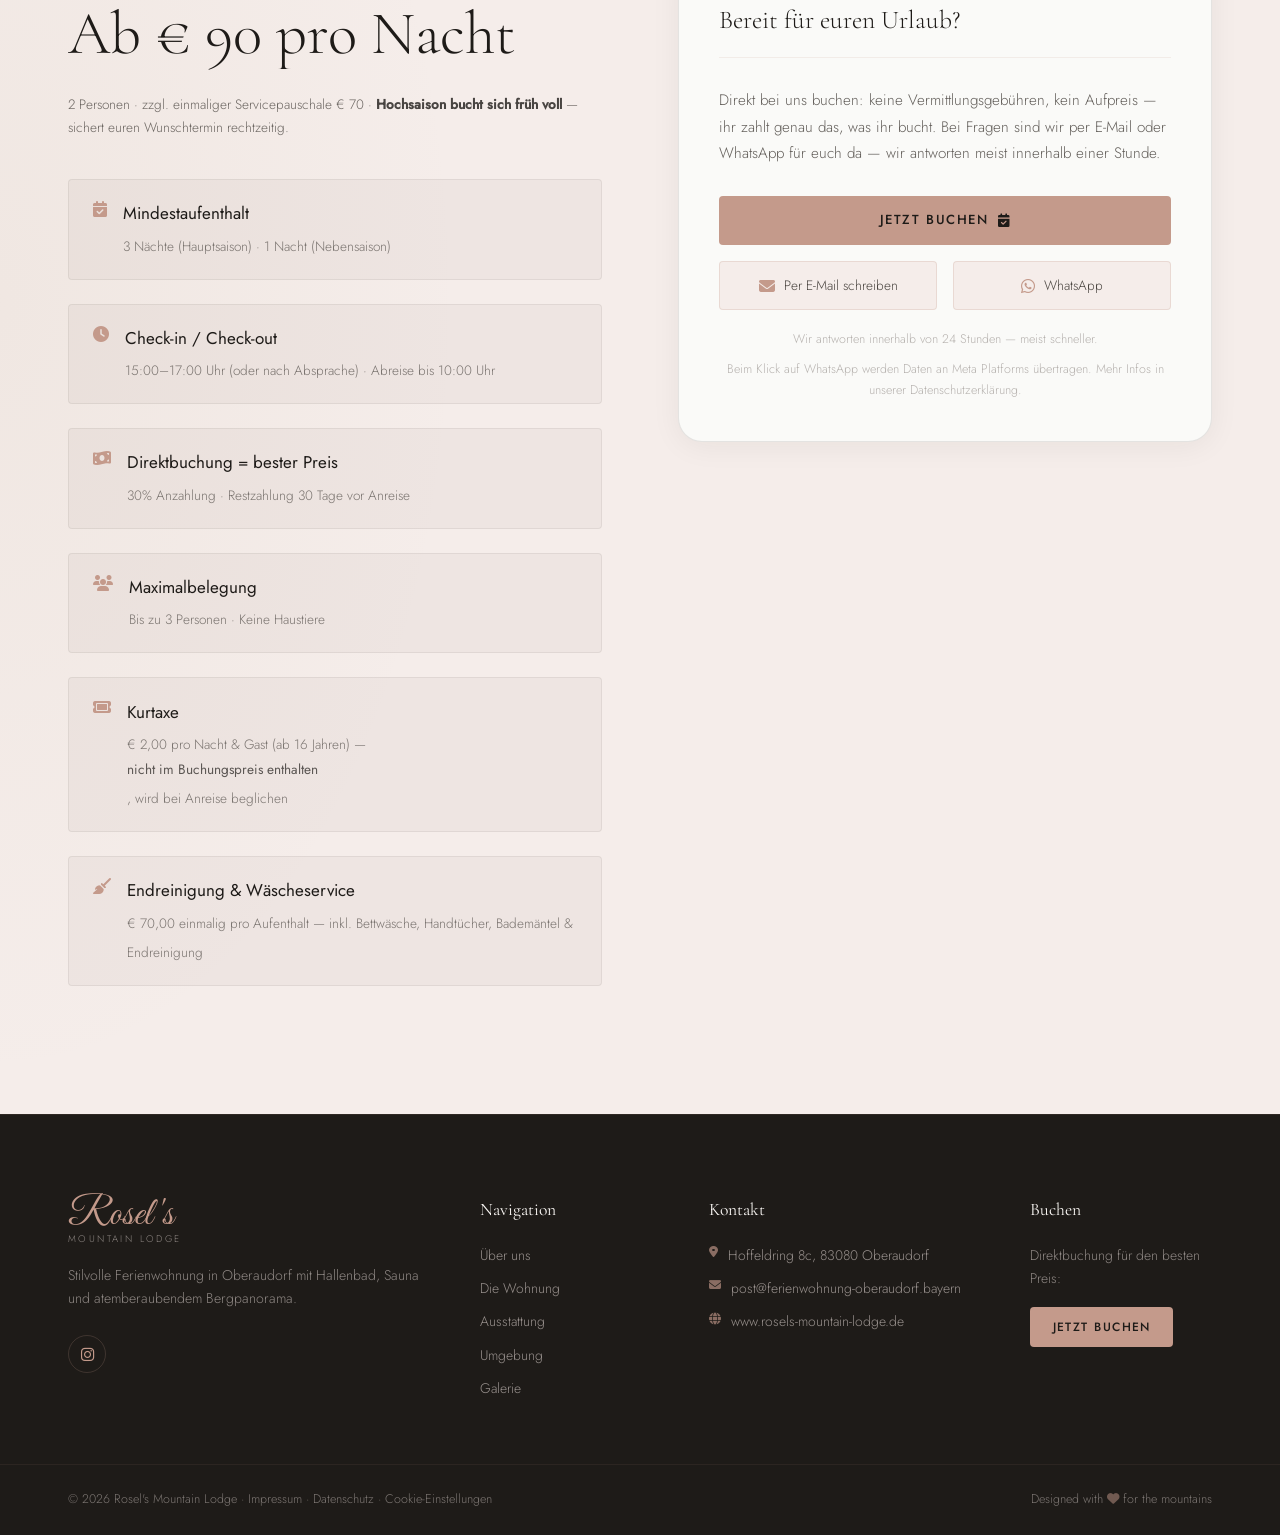
==== commit 286af5fb: "Galerie: Kachel mit E-Ladesaeule ergaenzt - Neues Foto (gedreht, optimiert, ohne Metadaten) als WebP" ====
--- a/index.html
+++ b/index.html
@@ -893,7 +893,13 @@
           <div class="gallery__overlay"><span>Die Küche</span></div>
         </div>
       </div>
-      <div class="gallery__item gallery__item--wide reveal-up" style="--delay:0.5s">
+      <div class="gallery__item reveal-up" style="--delay:0.5s">
+        <div class="gallery__placeholder">
+          <img src="assets/img/e-ladesaeule.webp" alt="E-Ladesäule auf dem Gelände der Ferienwohnung in Oberaudorf" class="gallery__img" loading="lazy" style="object-position:center 56%">
+          <div class="gallery__overlay"><span>E-Ladesäulen auf dem Gelände</span></div>
+        </div>
+      </div>
+      <div class="gallery__item gallery__item--wide-tablet reveal-up" style="--delay:0.6s">
         <div class="gallery__placeholder">
           <img src="assets/img/gebaeude-hinten.webp" alt="Ferienhaus in Oberaudorf am Kaisergebirge" class="gallery__img" loading="lazy" style="object-position:center 40%">
           <div class="gallery__overlay"><span>Das Haus in Oberaudorf</span></div>
--- a/assets/css/style.css
+++ b/assets/css/style.css
@@ -1936,6 +1936,7 @@
   }
   .gallery__item--tall,
   .gallery__item--wide { grid-column: span 1; grid-row: span 1; }
+  .gallery__item--wide-tablet { grid-column: span 2; }
   .gallery__placeholder { height: 200px; }
 
   .booking__inner { grid-template-columns: 1fr; }
@@ -1959,6 +1960,7 @@
   .hero__card-tagline--long { display: none; }
   .hero__card-tagline--short { display: block; opacity: 1; }
   .gallery__grid { grid-template-columns: 1fr; }
+  .gallery__item--wide-tablet { grid-column: span 1; }
   .testimonials__nav { display: none; }
   .booking__form-wrap { padding: 1.5rem; }
   .amenities__row { grid-template-columns: 1fr; padding: 1.2rem 0; }
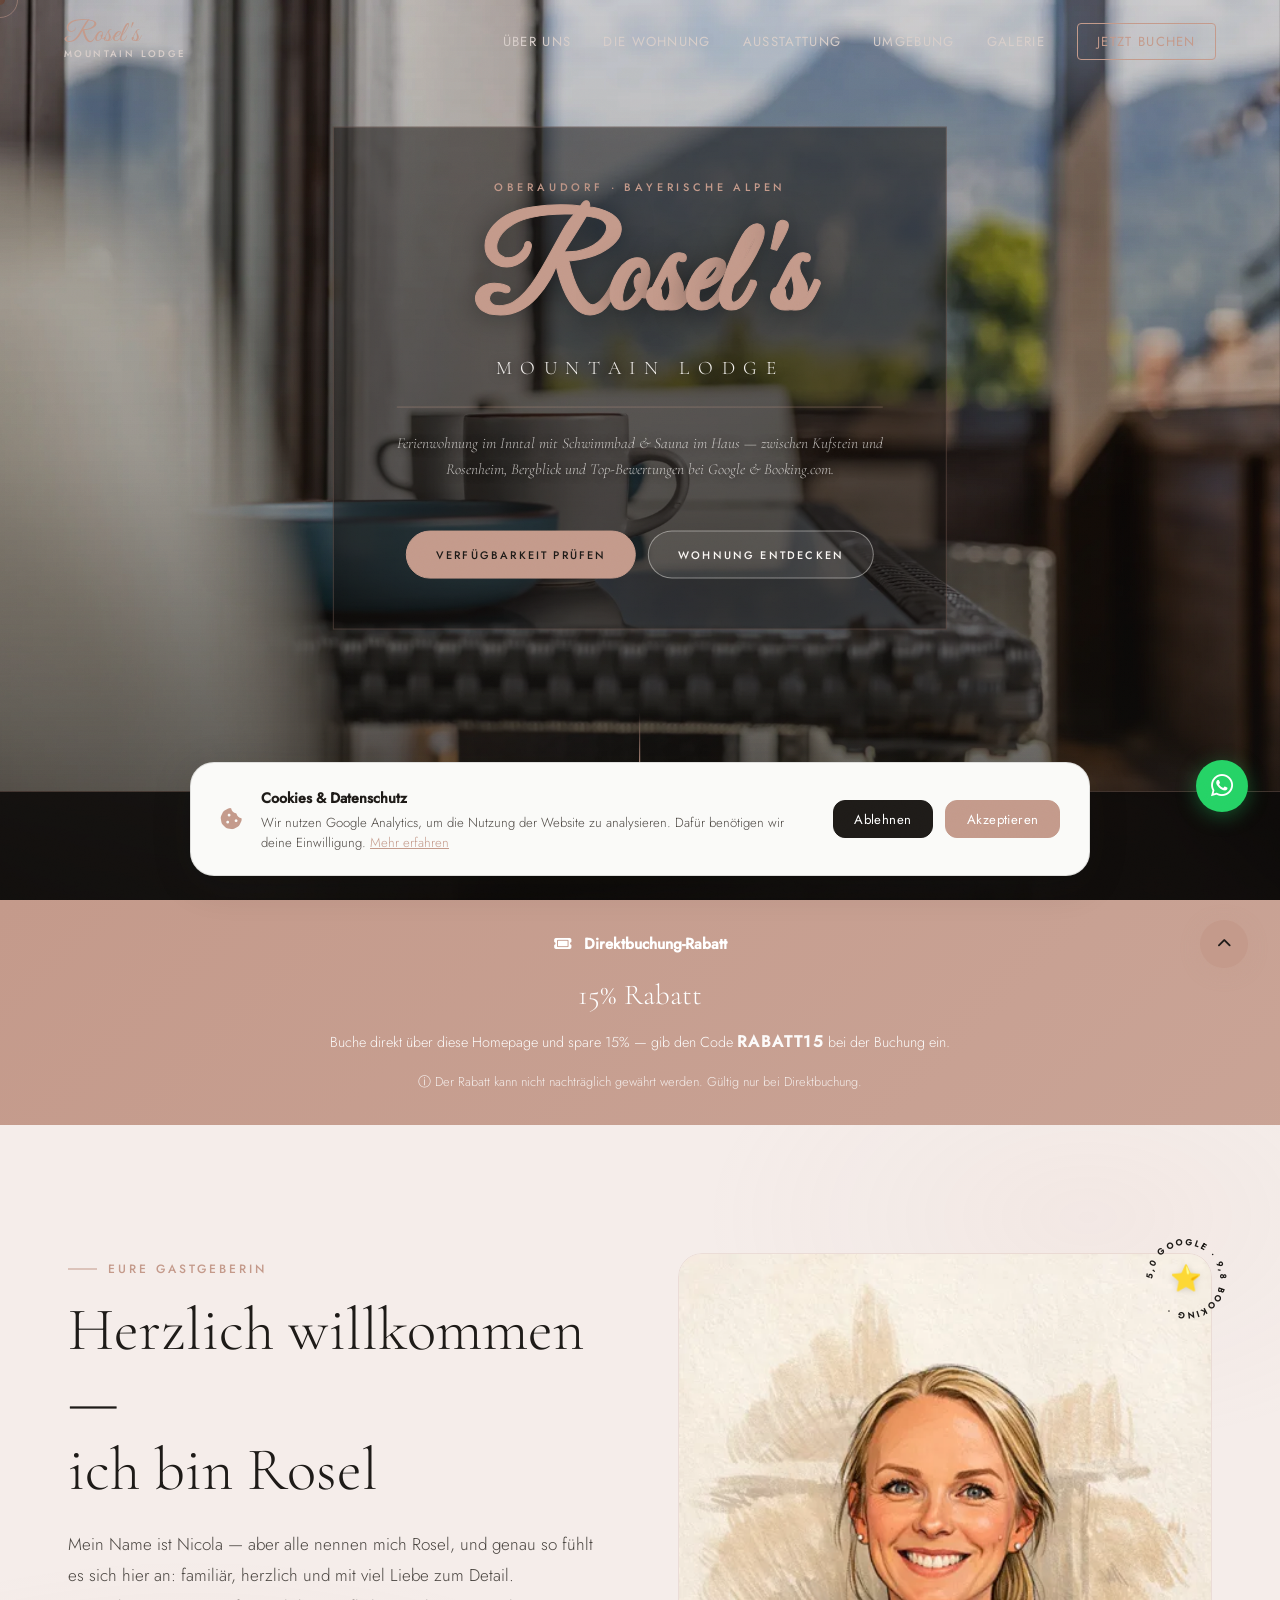
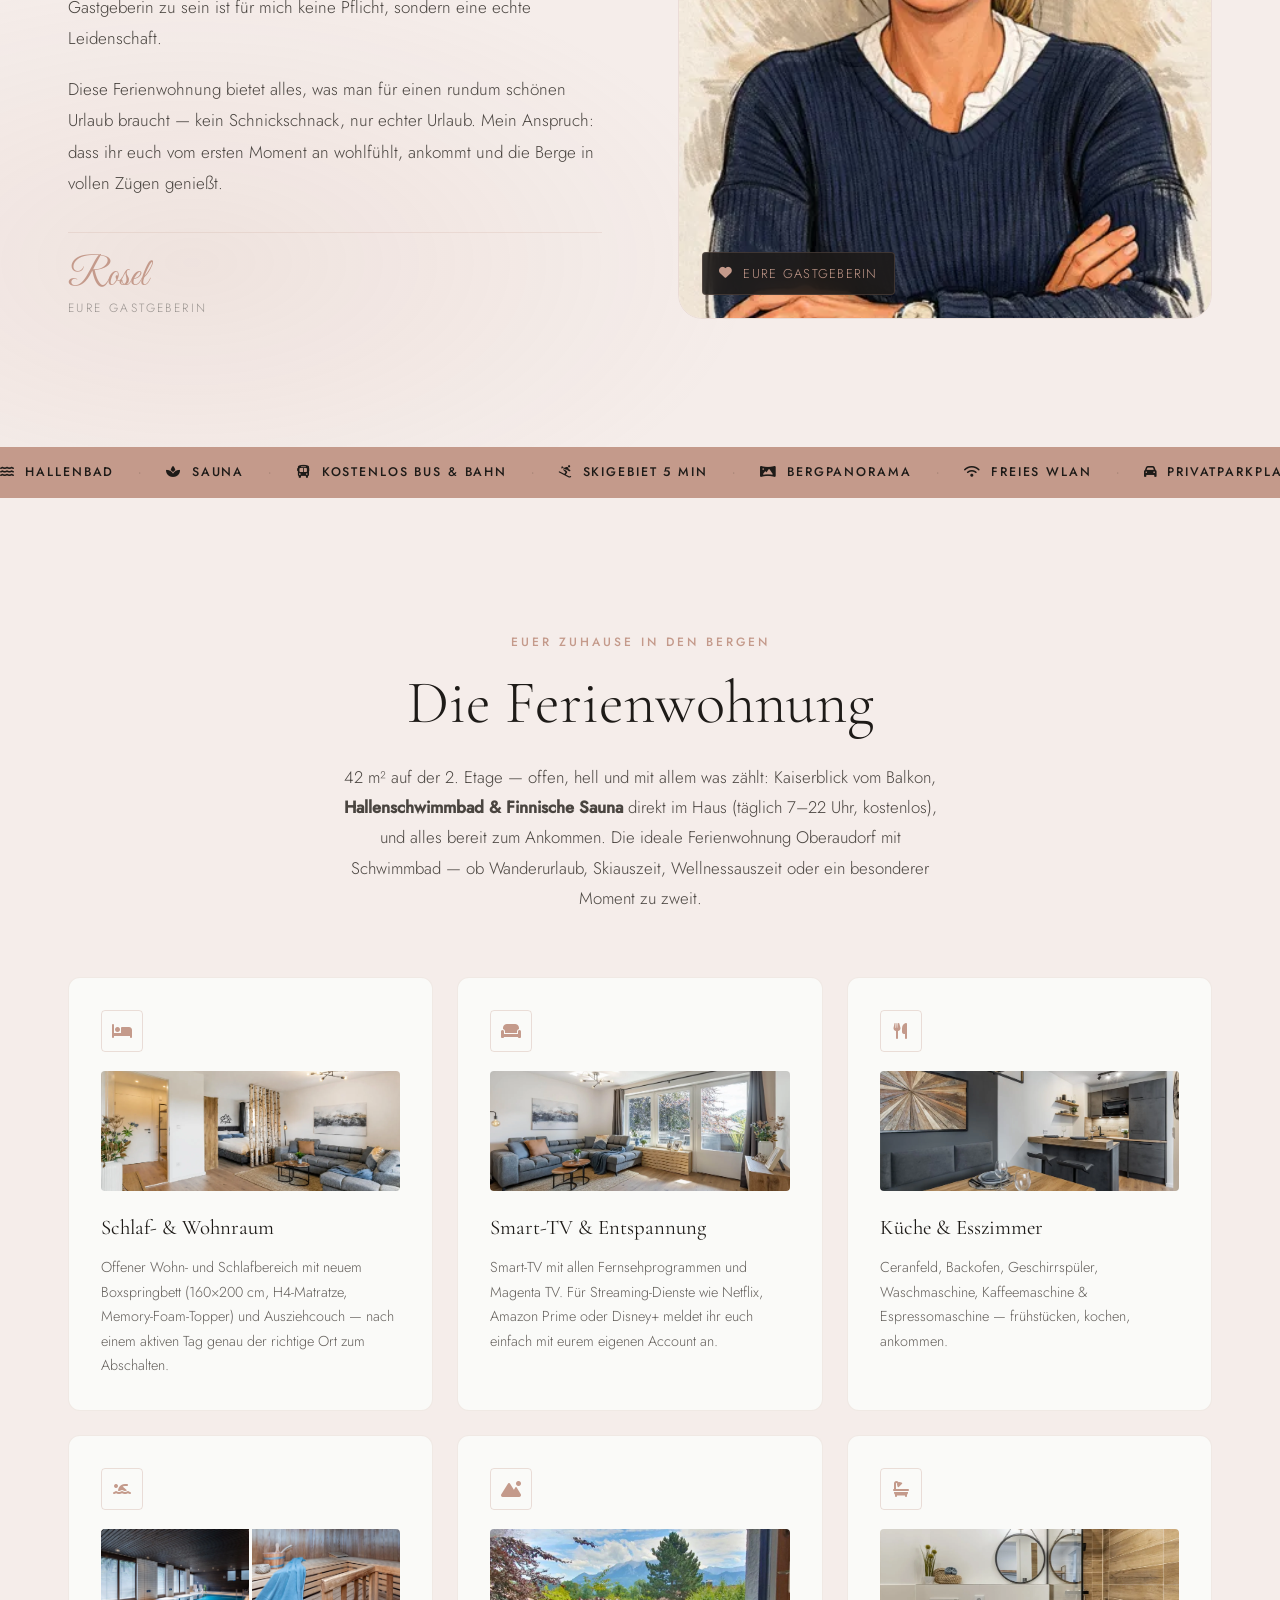
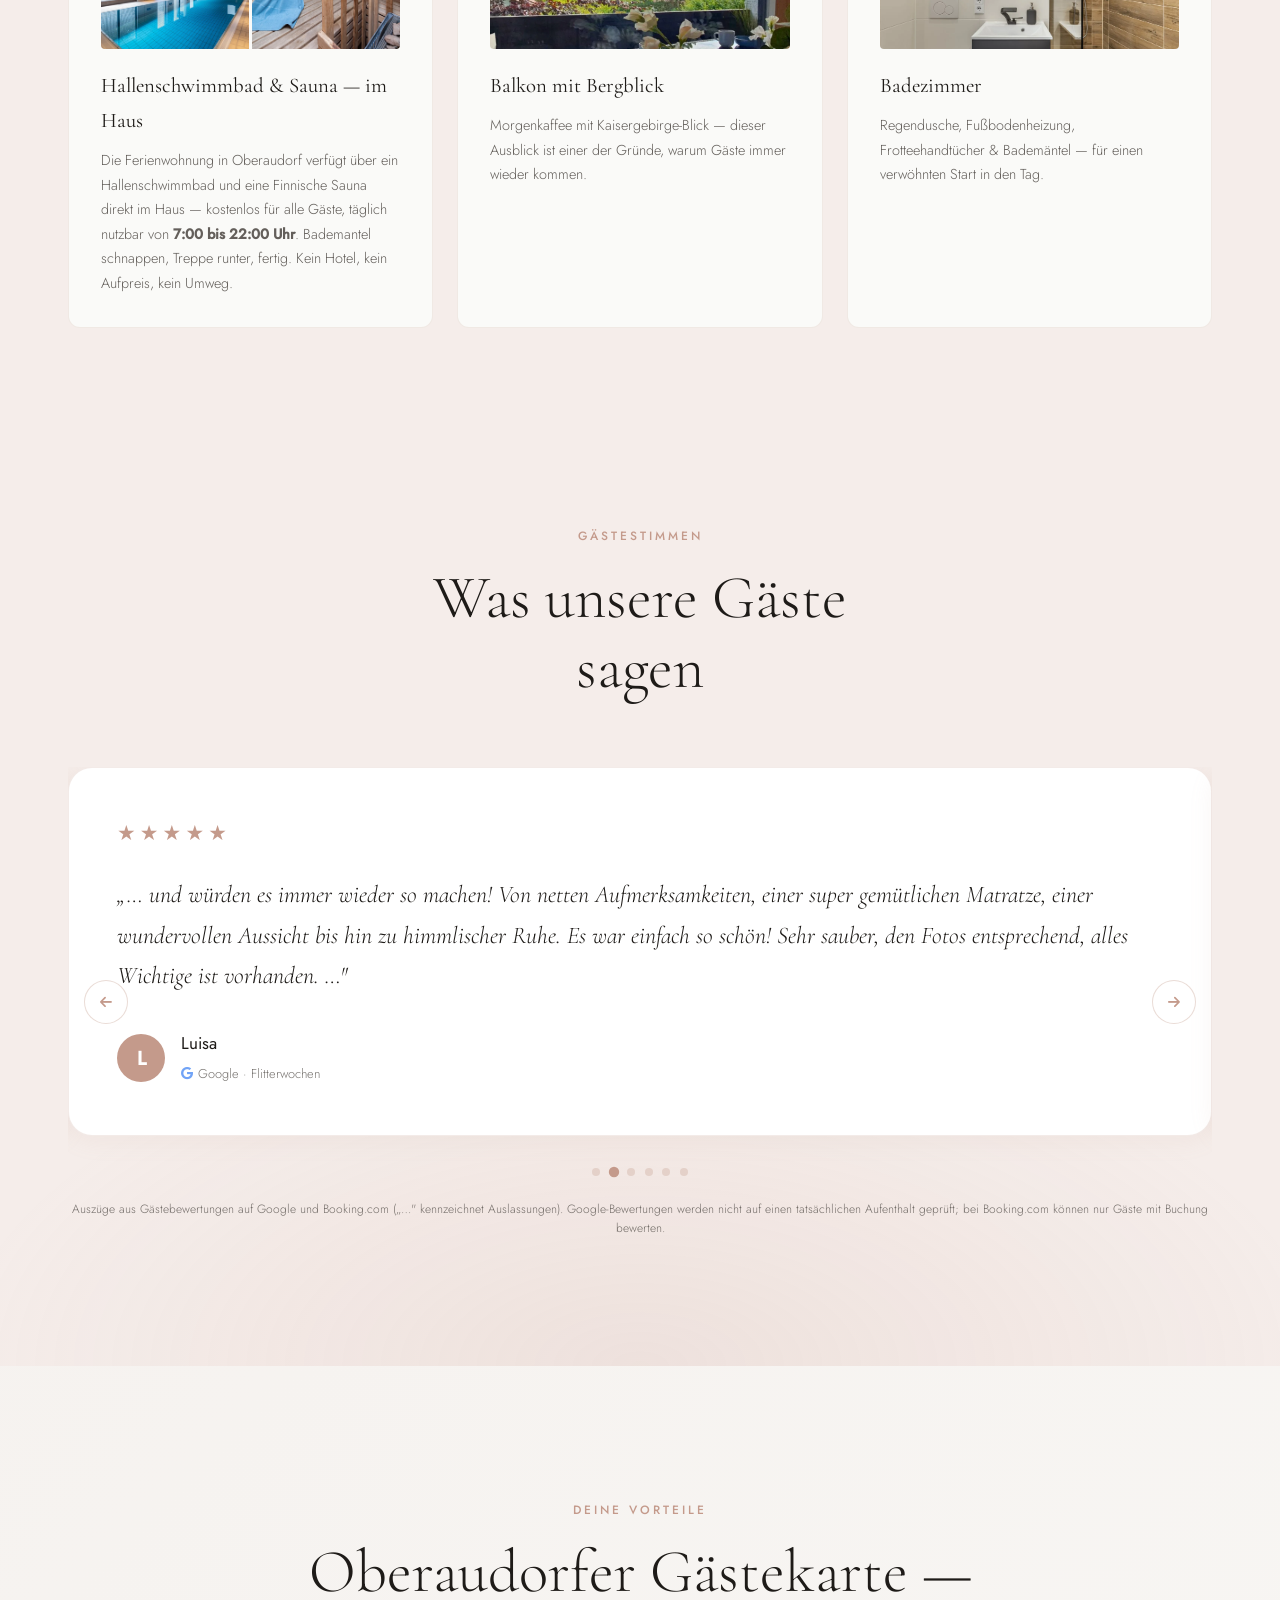
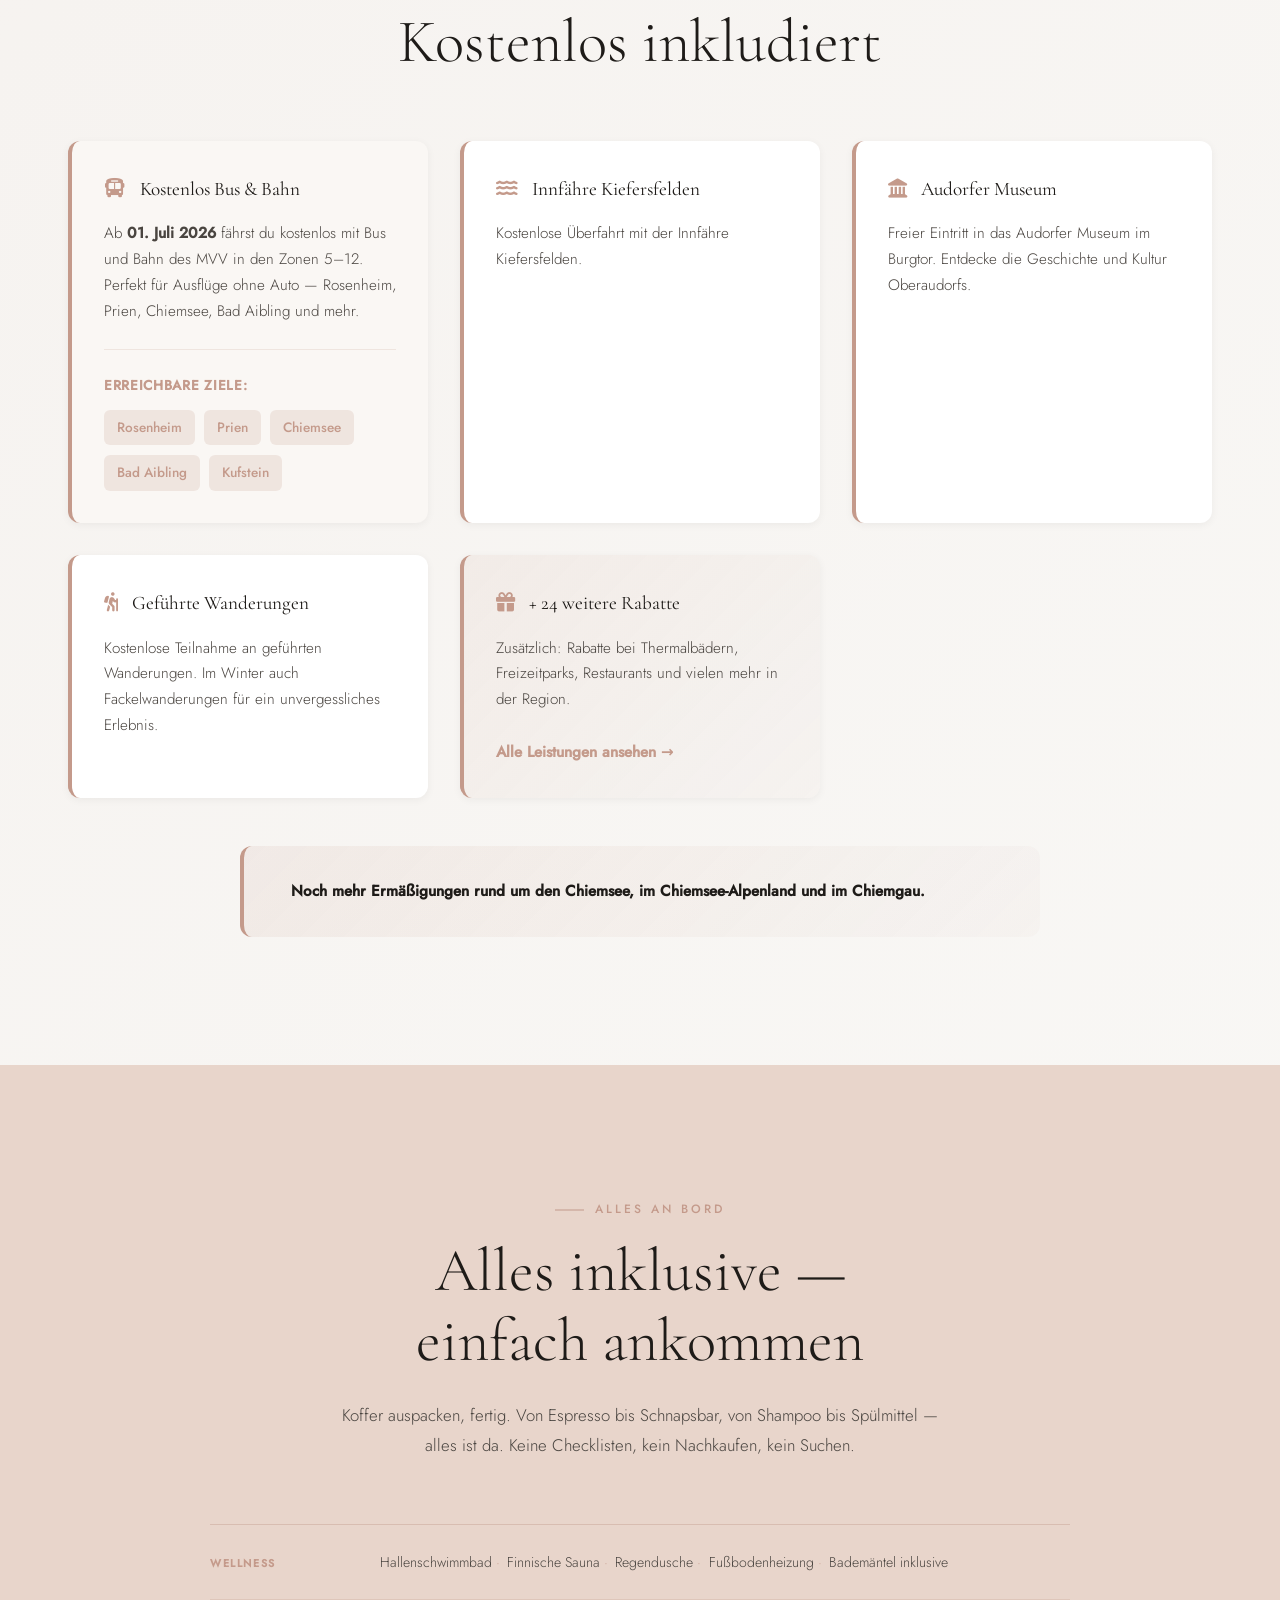
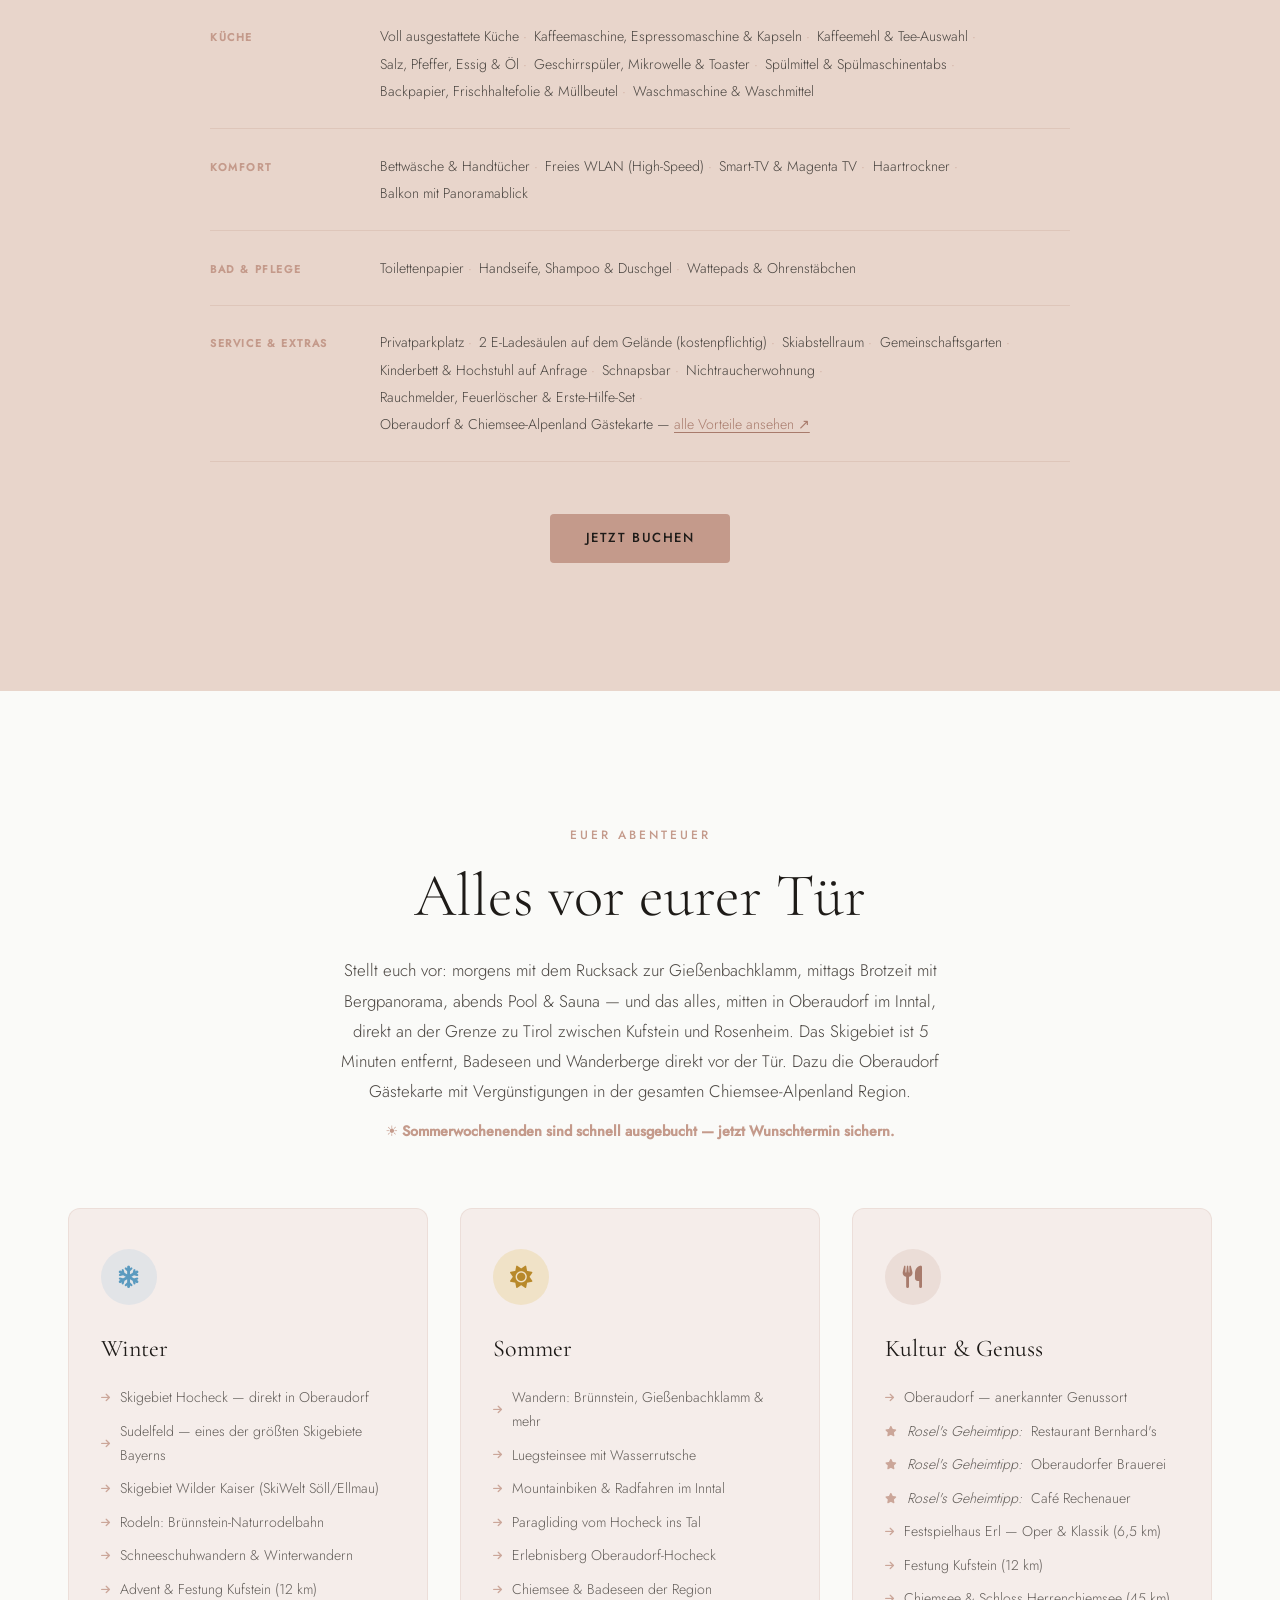
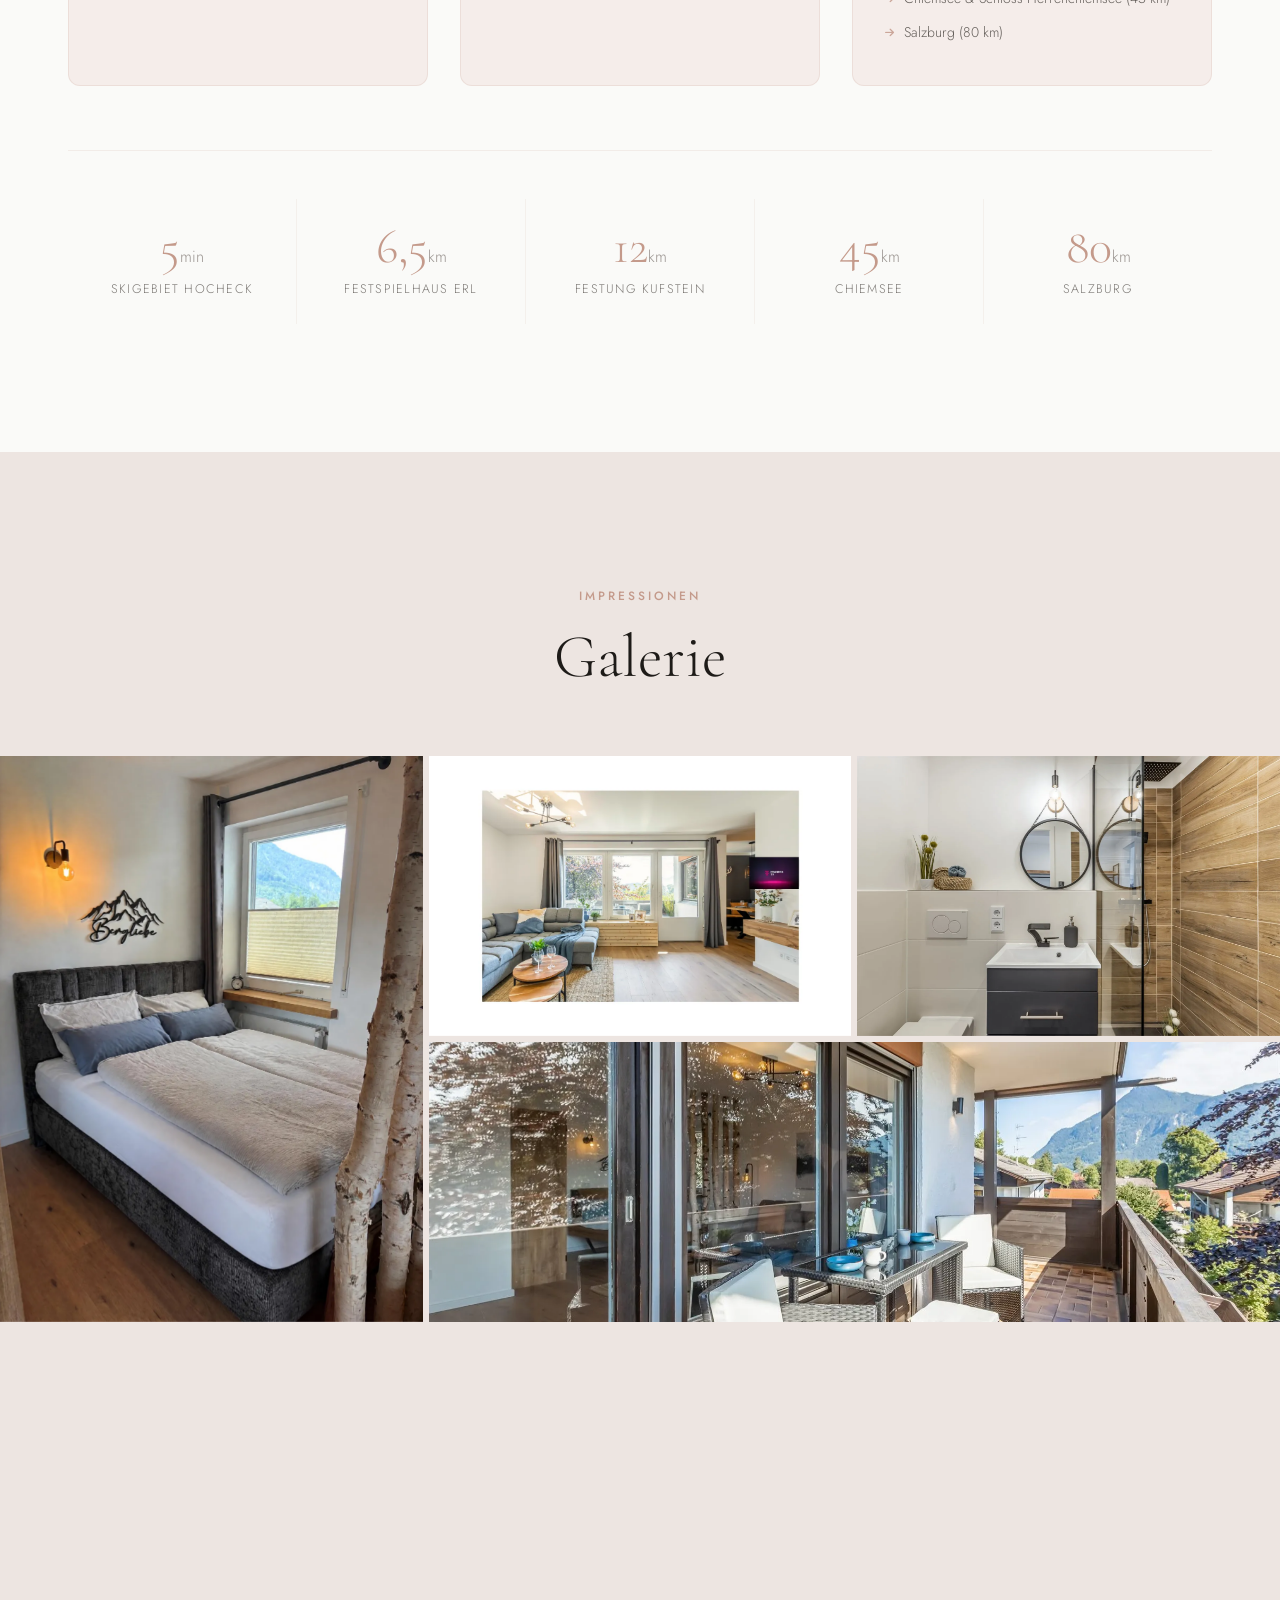
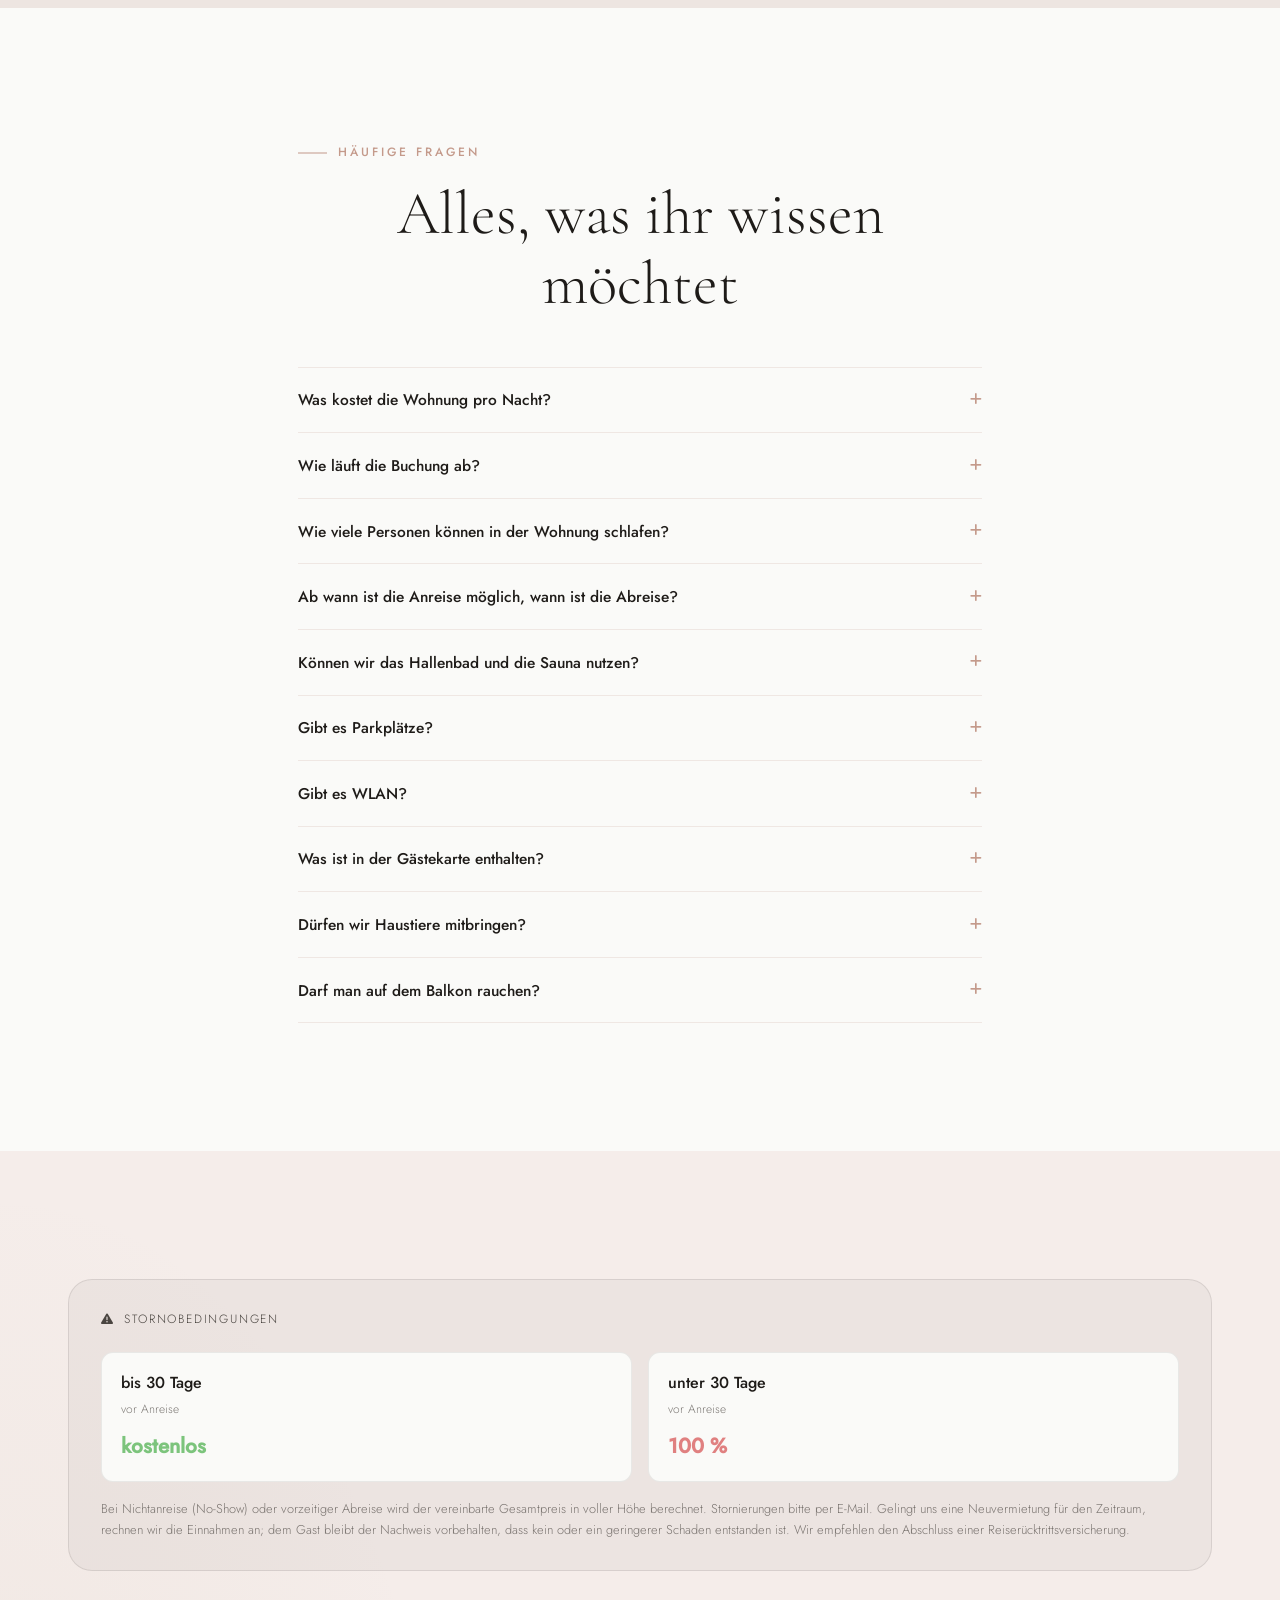
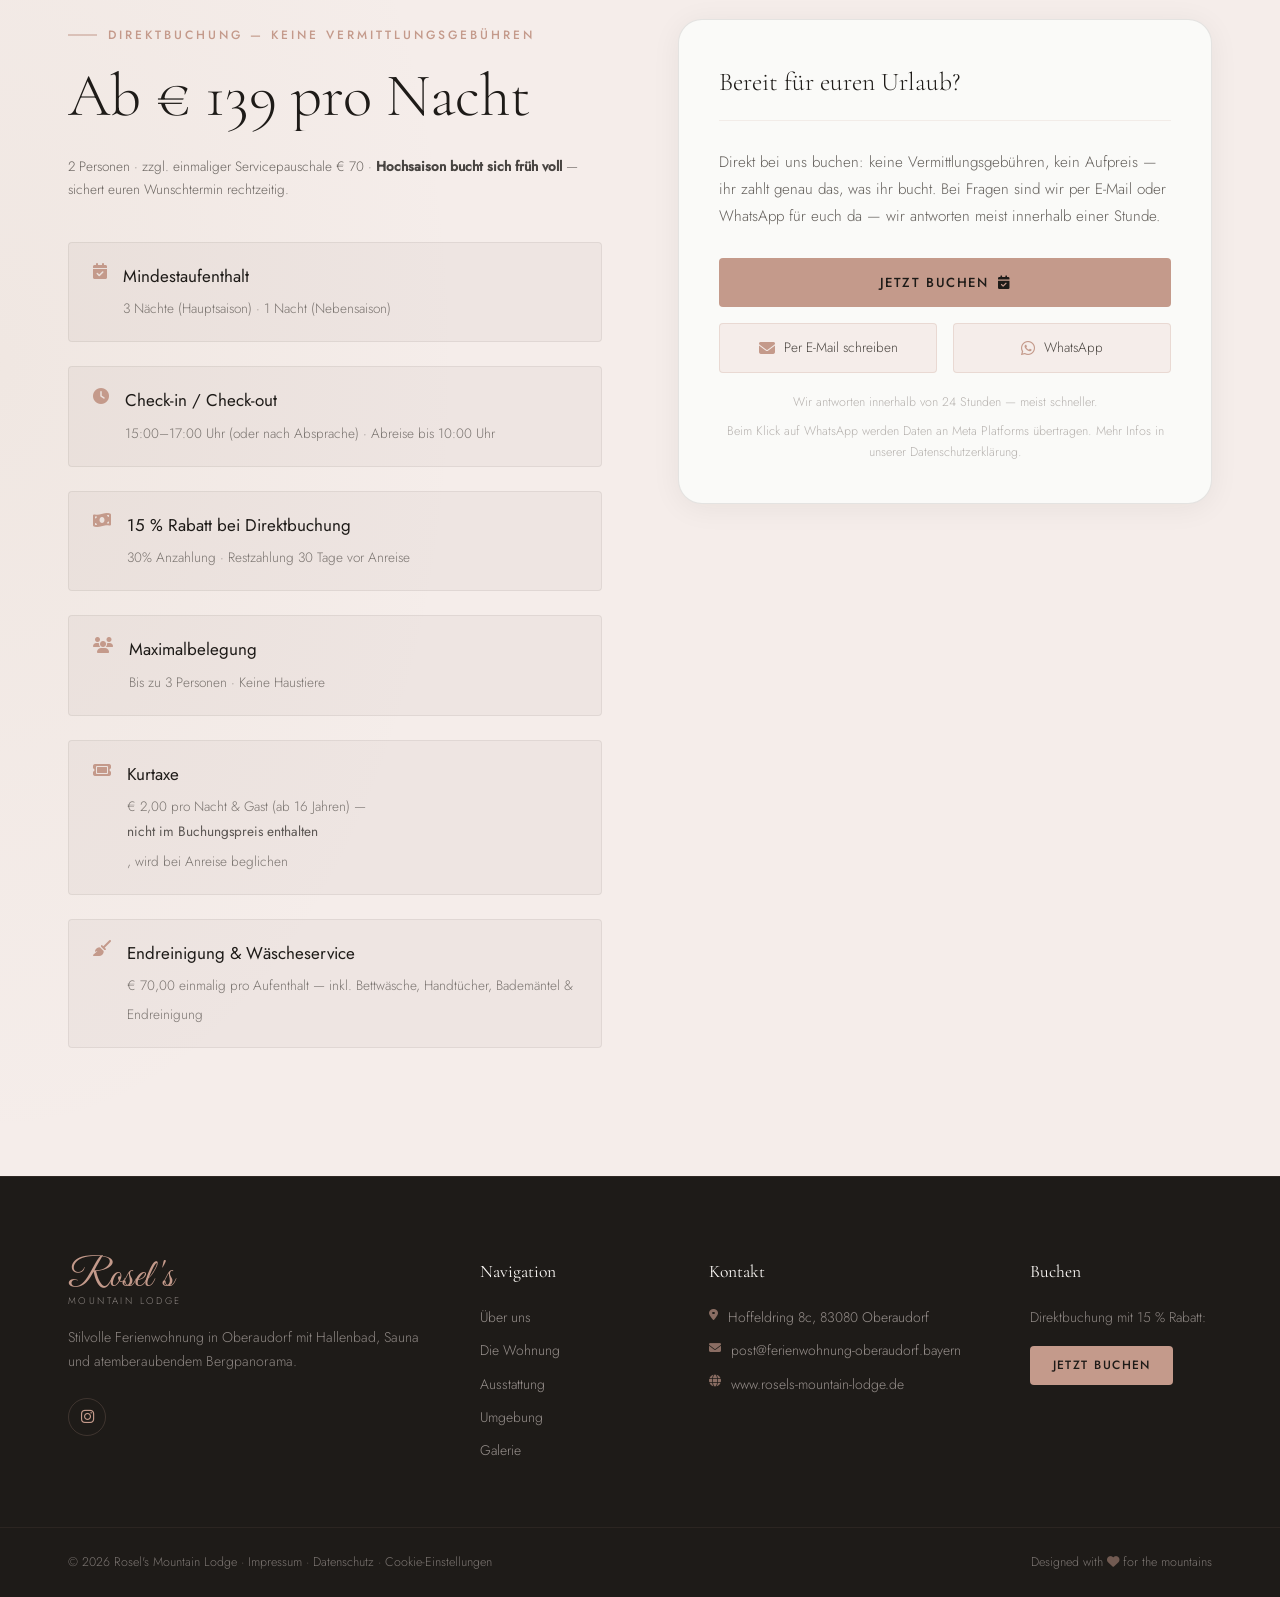
==== commit dcf73e08: "Rechts- und Preisupdate: Sterne-Claims, Direktpreise, Datenschutz, Gaestestimmen - Keine 5-Sterne-An" ====
--- a/index.html
+++ b/index.html
@@ -87,7 +87,7 @@
     "aggregateRating": {
       "@type": "AggregateRating",
       "ratingValue": "9.8",
-      "reviewCount": "14",
+      "reviewCount": "15",
       "bestRating": "10",
       "worstRating": "1"
     }
@@ -104,7 +104,7 @@
         "name": "Was kostet die Wohnung pro Nacht?",
         "acceptedAnswer": {
           "@type": "Answer",
-          "text": "Der Preis startet ab 129 € pro Nacht für 2 Personen. In der Hauptsaison variieren die Preise je nach Zeitraum — aktuell verfügbare Preise und freie Termine seht ihr direkt im Buchungskalender. Bei Direktbuchung über diese Website gibt es mit dem Code RABATT15 15% Rabatt. Zusätzlich fällt einmalig eine Servicepauschale von 70 € an (inkl. Endreinigung, Bettwäsche, Handtücher & Bademäntel). Die Kurtaxe (€ 2,00/Nacht/Gast ab 16 Jahren) ist nicht im Buchungspreis enthalten und wird bei Anreise beglichen."
+          "text": "Der Preis startet ab 139 € pro Nacht für 2 Personen. In der Hauptsaison variieren die Preise je nach Zeitraum — aktuell verfügbare Preise und freie Termine seht ihr direkt im Buchungskalender. Bei Direktbuchung über diese Website gibt es mit dem Code RABATT15 15% Rabatt. Zusätzlich fällt einmalig eine Servicepauschale von 70 € an (inkl. Endreinigung, Bettwäsche, Handtücher & Bademäntel). Die Kurtaxe (€ 2,00/Nacht/Gast ab 16 Jahren) ist nicht im Buchungspreis enthalten und wird bei Anreise beglichen."
         }
       },
       {
@@ -212,8 +212,8 @@
         <span style="position:absolute;width:1px;height:1px;overflow:hidden;clip:rect(0,0,0,0);">Ferienwohnung Oberaudorf mit Hallenschwimmbad &amp; Sauna</span>
       </h1>
       <div class="hero__card-divider"></div>
-      <span class="hero__card-tagline hero__card-tagline--long">Ferienwohnung im Inntal mit Schwimmbad &amp; Sauna im Haus — zwischen Kufstein und Rosenheim, Bergblick und 5 Sterne auf Google &amp; Booking.</span>
-      <span class="hero__card-tagline hero__card-tagline--short">Hallenschwimmbad &amp; Sauna im Haus · Bergblick · 5 Sterne</span>
+      <span class="hero__card-tagline hero__card-tagline--long">Ferienwohnung im Inntal mit Schwimmbad &amp; Sauna im Haus — zwischen Kufstein und Rosenheim, Bergblick und Top-Bewertungen bei Google &amp; Booking.com.</span>
+      <span class="hero__card-tagline hero__card-tagline--short">Hallenschwimmbad &amp; Sauna im Haus · Bergblick · Top-Bewertungen</span>
       <div class="hero__card-actions">
         <a href="ferienwohnung.html#buchung" class="hero__card-btn hero__card-btn--primary">Verfügbarkeit prüfen</a>
         <a href="ferienwohnung.html" class="hero__card-btn hero__card-btn--ghost">Wohnung entdecken</a>
@@ -248,10 +248,10 @@
       </div>
       <div class="hero__stat-divider"></div>
       <div class="hero__stat">
-        <div class="hero__stat-stars">
-          <i class="fa-solid fa-star"></i><i class="fa-solid fa-star"></i><i class="fa-solid fa-star"></i><i class="fa-solid fa-star"></i><i class="fa-solid fa-star"></i>
-        </div>
-        <span class="hero__stat-label">Google &amp; Booking.com</span>
+        <div class="hero__stat-value">
+          <span class="hero__stat-num">9,8</span><span class="hero__stat-suffix">/10</span>
+        </div>
+        <span class="hero__stat-label">Booking.com · 15 Bewertungen</span>
       </div>
     </div>
   </section>
@@ -311,7 +311,7 @@
                 <path id="badgeCircle" d="M 50,50 m -34,0 a 34,34 0 1,1 68,0 a 34,34 0 1,1 -68,0"/>
               </defs>
               <text font-size="8.5" fill="#1E1B18" font-family="Jost,sans-serif" font-weight="600" letter-spacing="2.2" text-transform="uppercase">
-                <textPath href="#badgeCircle">5 STERNE · GOOGLE · BOOKING ·</textPath>
+                <textPath href="#badgeCircle">5,0 GOOGLE · 9,8 BOOKING ·</textPath>
               </text>
             </svg>
             <span class="about__badge-star">⭐</span>
@@ -456,7 +456,7 @@
         <div class="testimonials__track" id="testimonialTrack">
           <div class="testimonial__card">
             <div class="testimonial__stars">★★★★★</div>
-            <p class="testimonial__text">„Wir haben uns sofort wie Zuhause gefühlt. Alles war sehr harmonisch und geschmackvoll eingerichtet. Es hat uns an nichts gefehlt. Wir empfehlen Sie gerne weiter und würden Sie jederzeit wieder kontaktieren."</p>
+            <p class="testimonial__text">„… Wir haben uns sofort wie Zuhause gefühlt. Alles war sehr harmonisch und geschmackvoll eingerichtet. Es hat uns an nichts gefehlt. Wir empfehlen Sie gerne weiter und würden Sie jederzeit wieder kontaktieren."</p>
             <div class="testimonial__author">
               <div class="testimonial__avatar">F</div>
               <div>
@@ -467,40 +467,40 @@
           </div>
           <div class="testimonial__card">
             <div class="testimonial__stars">★★★★★</div>
-            <p class="testimonial__text">„Wir haben unsere Flitterwochen hier verbracht — und würden es immer wieder so machen! Von netten Aufmerksamkeiten, einer super gemütlichen Matratze und wundervollen Aussicht bis hin zu himmlischer Ruhe. Sehr sauber, den Fotos entsprechend, alles Wichtige vorhanden. Der Kontakt war super lieb und sehr zuvorkommend."</p>
+            <p class="testimonial__text">„… und würden es immer wieder so machen! Von netten Aufmerksamkeiten, einer super gemütlichen Matratze, einer wundervollen Aussicht bis hin zu himmlischer Ruhe. Es war einfach so schön! Sehr sauber, den Fotos entsprechend, alles Wichtige ist vorhanden. …"</p>
             <div class="testimonial__author">
               <div class="testimonial__avatar">L</div>
               <div>
                 <strong>Luisa</strong>
-                <span><i class="fa-brands fa-google" style="color:#4285F4;margin-right:0.3rem"></i>Google · 5 Sterne · Paar</span>
+                <span><i class="fa-brands fa-google" style="color:#4285F4;margin-right:0.3rem"></i>Google · Flitterwochen</span>
               </div>
             </div>
           </div>
           <div class="testimonial__card">
             <div class="testimonial__stars">★★★★★</div>
-            <p class="testimonial__text">„Eine sehr schöne und gemütliche Unterkunft mit allem was man braucht. Vom großen Balkon hat man direkten Blick auf die Berge. Der Pool im Haus mit einer heißen Steinbank war ein weiteres Highlight. Die Gastgeber waren sehr nett und zuvorkommend. Gerne kommen wir wieder!"</p>
+            <p class="testimonial__text">„Eine sehr schöne und gemütliche Unterkunft mit allem was man braucht. Von dem großen Balkon aus, hat man direkten Blick auf die Berge. … Die Gastgeber waren sehr nett und zuvorkommend. Gerne kommen wir wieder!"</p>
             <div class="testimonial__author">
               <div class="testimonial__avatar">M</div>
               <div>
                 <strong>Michelle</strong>
-                <span><i class="fa-brands fa-google" style="color:#4285F4;margin-right:0.3rem"></i>Google · 5 Sterne · Paar</span>
+                <span><i class="fa-brands fa-google" style="color:#4285F4;margin-right:0.3rem"></i>Google · 5 Sterne</span>
               </div>
             </div>
           </div>
           <div class="testimonial__card">
             <div class="testimonial__stars">★★★★★</div>
-            <p class="testimonial__text">„Hier wurde mit ganz viel Liebe zum Detail eine Ferienwohnung geschaffen, die Urlaub von der ersten Sekunde an ermöglicht. Die Ausstattung ließ keine Wünsche offen — und dazu der wunderbare Blick auf die Berge vom großen Balkon. Als Zugabe gibt es Sauna &amp; Schwimmbad im Haus. Wir kommen ganz bestimmt wieder."</p>
+            <p class="testimonial__text">„Hier wurde durch die Vermieter mit ganz viel Liebe zum Detail eine Ferienwohnung geschaffen, die Urlaub von der ersten Sekunde an ermöglicht. … Als Zugabe gibt es im Haus eine Sauna sowie ein Schwimmbad, wovon wir letzteres ausgiebig genutzt haben. … Wir kommen ganz bestimmt wieder."</p>
             <div class="testimonial__author">
-              <div class="testimonial__avatar">S</div>
+              <div class="testimonial__avatar">I</div>
               <div>
-                <strong>Simone</strong>
+                <strong>I&amp;S</strong>
                 <span><i class="fa-brands fa-google" style="color:#4285F4;margin-right:0.3rem"></i>Google · 5 Sterne</span>
               </div>
             </div>
           </div>
           <div class="testimonial__card">
             <div class="testimonial__stars">★★★★★</div>
-            <p class="testimonial__text">„Eine tolle Unterkunft, sehr liebevoll eingerichtet, es hat an Ausstattung nichts gefehlt — eine sehr nette Gastgeberin, die uns mit einer süßen Überraschung empfangen hat. Eine sehr gute Lage für Ausflüge in die Umgebung."</p>
+            <p class="testimonial__text">„Eine tolle Unterkunft, sehr liebevoll eingerichtet, es hat an Ausstattung nichts gefehlt, eine sehr nette Gastgeberin, die mit einer süßen Überraschung uns empfangen hat. Eine sehr gute Lage für Ausflüge in die Umgebung."</p>
             <div class="testimonial__author">
               <div class="testimonial__avatar" style="background:#003580">W</div>
               <div>
@@ -511,7 +511,7 @@
           </div>
           <div class="testimonial__card">
             <div class="testimonial__stars">★★★★★</div>
-            <p class="testimonial__text">„Sehr schöne Wohnung, toller Ausblick, Ausstattung super, nette Vermieterin. Nah zum Skigebiet Hocheck und Sudelfeld, wenige Minuten mit dem Auto. Gerne wieder!"</p>
+            <p class="testimonial__text">„Sehr schöne Wohnung, toller Ausblick, Ausstattung super, nette Vermieterin. Nah zum Skigebiet Hocheck und Sudelfeld, wenige Minuten mit dem Auto nach Oberaudorf. Gerne wieder!"</p>
             <div class="testimonial__author">
               <div class="testimonial__avatar" style="background:#003580">F</div>
               <div>
@@ -533,6 +533,7 @@
           <button class="t-btn" id="tPrev"><i class="fa-solid fa-arrow-left"></i></button>
           <button class="t-btn" id="tNext"><i class="fa-solid fa-arrow-right"></i></button>
         </div>
+        <p class="testimonials__note" style="margin-top:1.5rem;text-align:center;font-family:var(--font-sans);font-size:0.75rem;line-height:1.6;color:var(--ink-mid);opacity:0.75;">Auszüge aus Gästebewertungen auf Google und Booking.com („…" kennzeichnet Auslassungen). Google-Bewertungen werden nicht auf einen tatsächlichen Aufenthalt geprüft; bei Booking.com können nur Gäste mit Buchung bewerten.</p>
       </div>
     </div>
   </section>
@@ -922,7 +923,7 @@
             <i class="fa-solid fa-plus faq__icon"></i>
           </button>
           <div class="faq__a">
-            <p>Der Preis startet ab <strong>129€ pro Nacht</strong> für 2 Personen. In der Hauptsaison variieren die Preise je nach Zeitraum — aktuell verfügbare Preise und freie Termine seht ihr direkt im Buchungskalender. Zusätzlich fällt einmalig eine Servicepauschale von 70€ an (inkl. Endreinigung, Bettwäsche, Handtücher & Bademäntel). Die Kurtaxe (€ 2,00 / Nacht / Gast ab 16 Jahren) ist nicht im Buchungspreis enthalten und wird bei Anreise beglichen.</p>
+            <p>Der Preis startet ab <strong>139€ pro Nacht</strong> für 2 Personen. In der Hauptsaison variieren die Preise je nach Zeitraum — aktuell verfügbare Preise und freie Termine seht ihr direkt im Buchungskalender. Zusätzlich fällt einmalig eine Servicepauschale von 70€ an (inkl. Endreinigung, Bettwäsche, Handtücher & Bademäntel). Die Kurtaxe (€ 2,00 / Nacht / Gast ab 16 Jahren) ist nicht im Buchungspreis enthalten und wird bei Anreise beglichen.</p>
           </div>
         </div>
 
@@ -962,7 +963,7 @@
             <i class="fa-solid fa-plus faq__icon"></i>
           </button>
           <div class="faq__a">
-            <p>Ja! Hallenbad und Sauna stehen euch als Gemeinschaftseinrichtungen des Hauses zur Verfügung — kostenlos, direkt im Haus, Bademantel inklusive. Die Nutzung erfolgt auf eigene Gefahr. Kinder bitte nur in Begleitung Erwachsener. Die Hausordnung und die Benutzungszeiten hängen vor Ort aus.</p>
+            <p>Ja! Hallenbad und Sauna stehen euch als Gemeinschaftseinrichtungen des Hauses zur Verfügung — kostenlos, direkt im Haus, Bademantel inklusive. Eine Badeaufsicht gibt es nicht, bitte nutzt beides mit der gebotenen Vorsicht. Kinder bitte nur in Begleitung Erwachsener. Die Hausordnung und die Benutzungszeiten hängen vor Ort aus.</p>
           </div>
         </div>
 
@@ -1039,13 +1040,13 @@
             <span class="storno__fee">100 %</span>
           </div>
         </div>
-        <p class="booking__storno-note">Bei Nichtanreise (No-Show) oder vorzeitiger Abreise wird der vereinbarte Gesamtpreis in voller Höhe berechnet. Nur schriftliche Stornierungen werden akzeptiert. Wir empfehlen den Abschluss einer Reiserücktrittsversicherung.</p>
+        <p class="booking__storno-note">Bei Nichtanreise (No-Show) oder vorzeitiger Abreise wird der vereinbarte Gesamtpreis in voller Höhe berechnet. Stornierungen bitte per E-Mail. Gelingt uns eine Neuvermietung für den Zeitraum, rechnen wir die Einnahmen an; dem Gast bleibt der Nachweis vorbehalten, dass kein oder ein geringerer Schaden entstanden ist. Wir empfehlen den Abschluss einer Reiserücktrittsversicherung.</p>
       </div>
 
       <div class="booking__inner">
         <div class="booking__left">
           <div class="section__eyebrow reveal-left">Direktbuchung — keine Vermittlungsgebühren</div>
-          <h2 class="section__title reveal-left">Ab <em>€ 90</em> pro Nacht</h2>
+          <h2 class="section__title reveal-left">Ab <em>€ 139</em> pro Nacht</h2>
           <p class="reveal-left" style="font-family:var(--font-sans); font-size:0.85rem; color:var(--ink-mid); margin-bottom:1.5rem; opacity:0.8;">2 Personen · zzgl. einmaliger Servicepauschale € 70 · <strong style="color:var(--ink);">Hochsaison bucht sich früh voll</strong> — sichert euren Wunschtermin rechtzeitig.</p>
           <div class="booking__info-list">
             <div class="booking__info-item reveal-left">
@@ -1065,7 +1066,7 @@
             <div class="booking__info-item reveal-left">
               <i class="fa-solid fa-money-bill-wave"></i>
               <div>
-                <strong>Direktbuchung = bester Preis</strong>
+                <strong>15 % Rabatt bei Direktbuchung</strong>
                 <span>30% Anzahlung · Restzahlung 30 Tage vor Anreise</span>
               </div>
             </div>
@@ -1155,7 +1156,7 @@
           </div>
           <div class="footer__col">
             <h4>Buchen</h4>
-            <p>Direktbuchung für den besten Preis:</p>
+            <p>Direktbuchung mit 15 % Rabatt:</p>
             <a href="ferienwohnung.html#buchung" class="btn btn--primary btn--sm">Jetzt buchen</a>
           </div>
         </div>
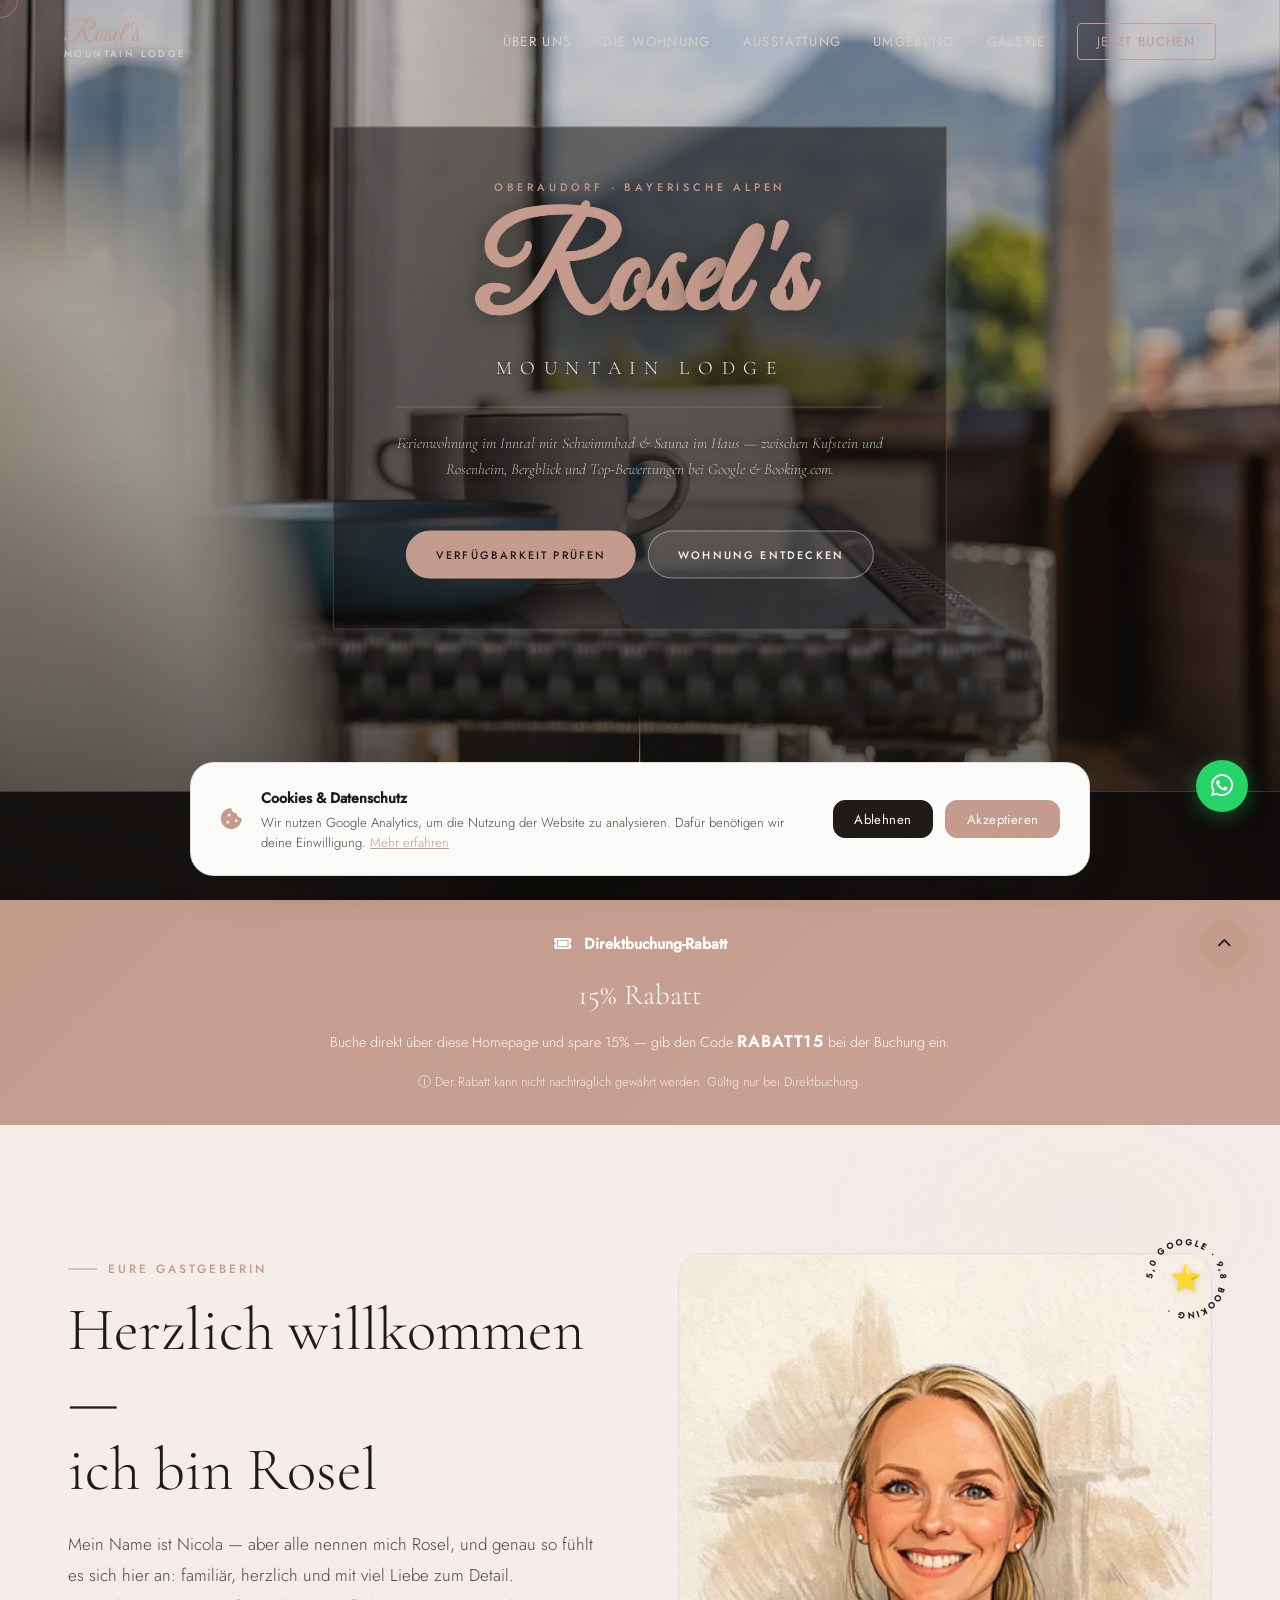
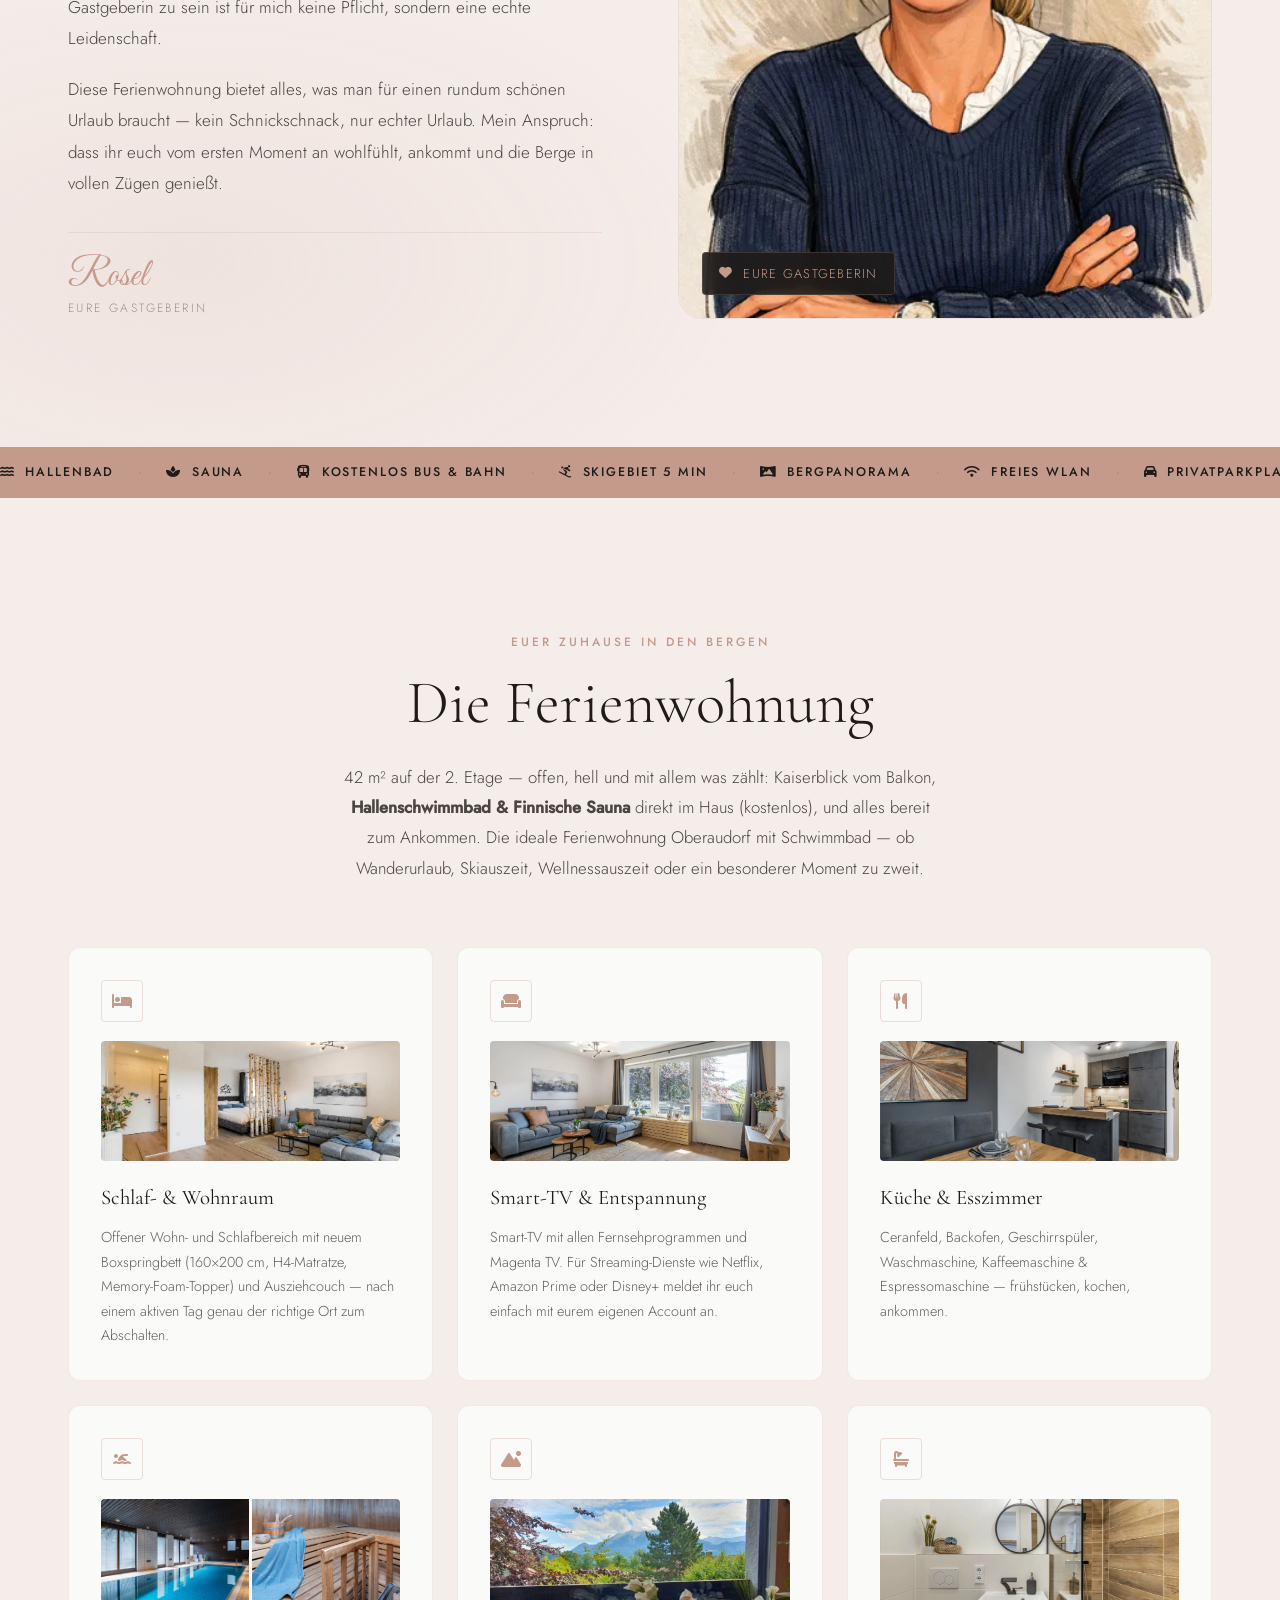
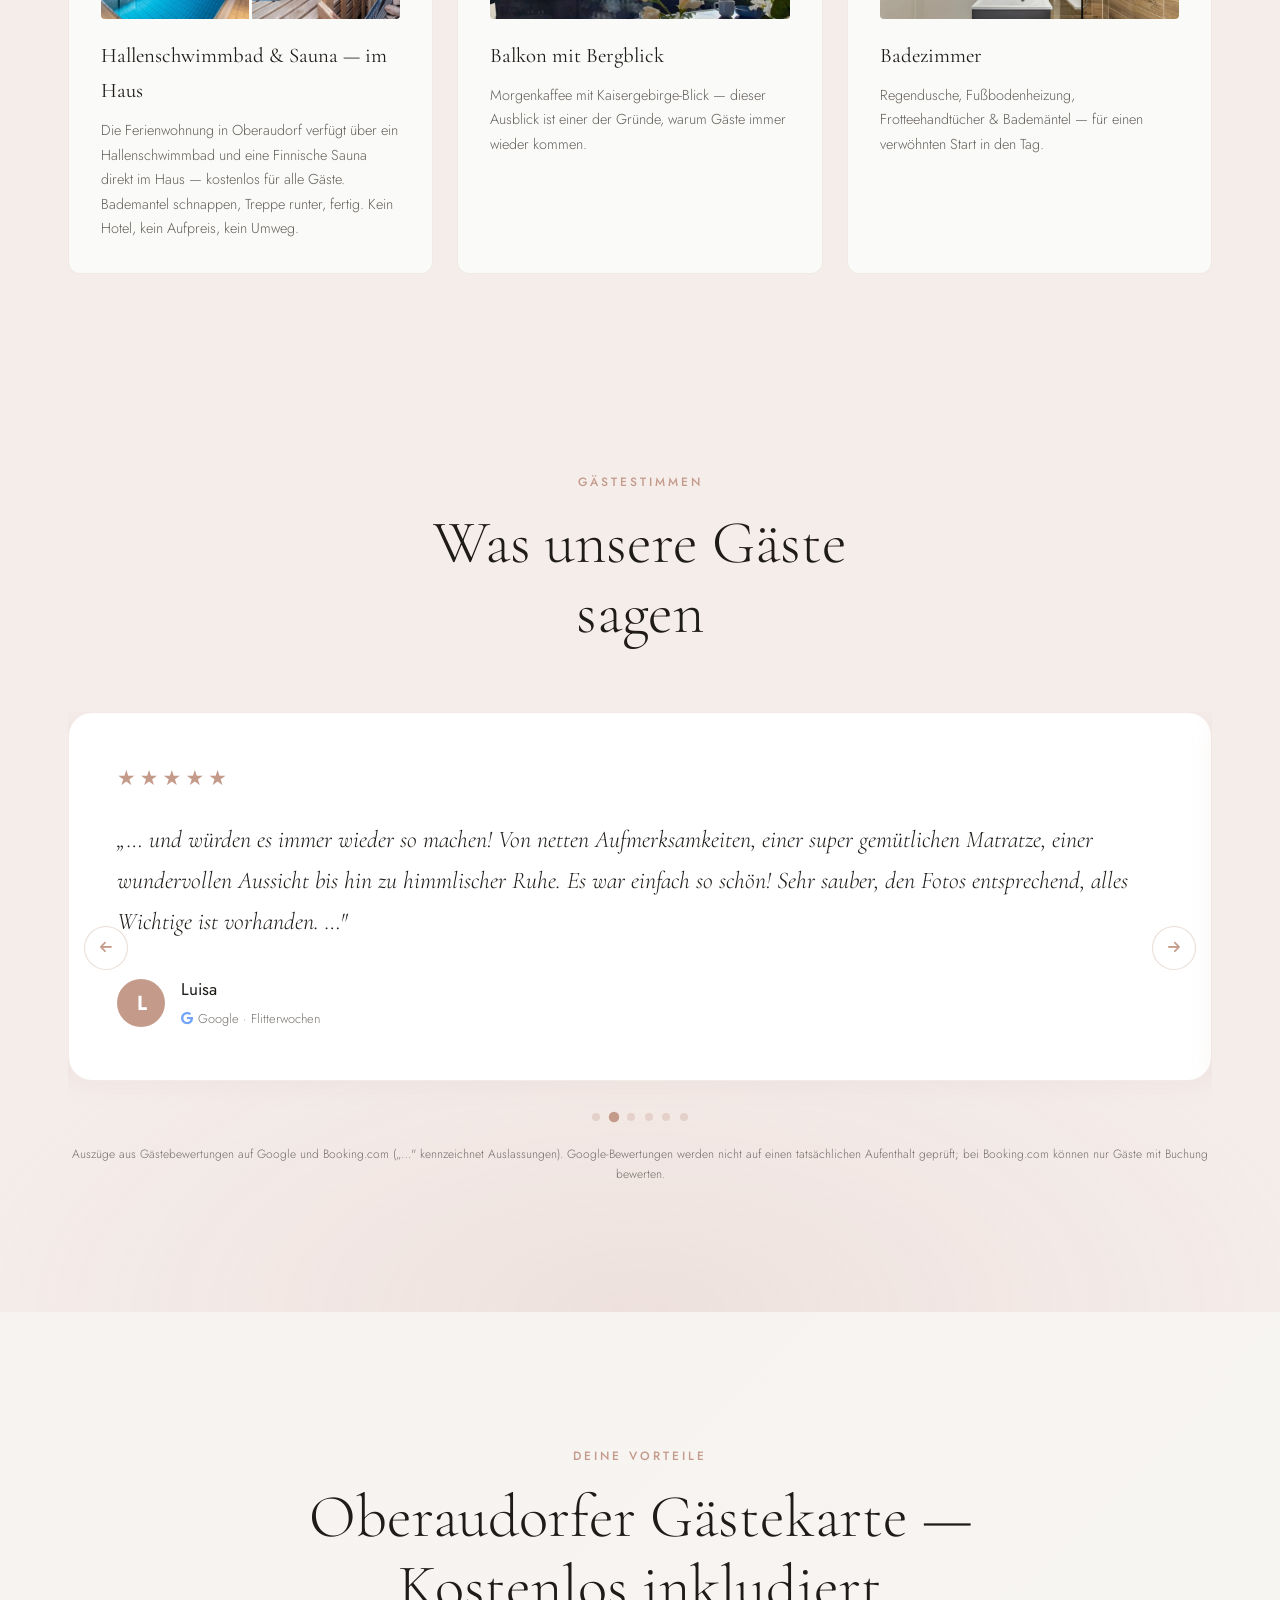
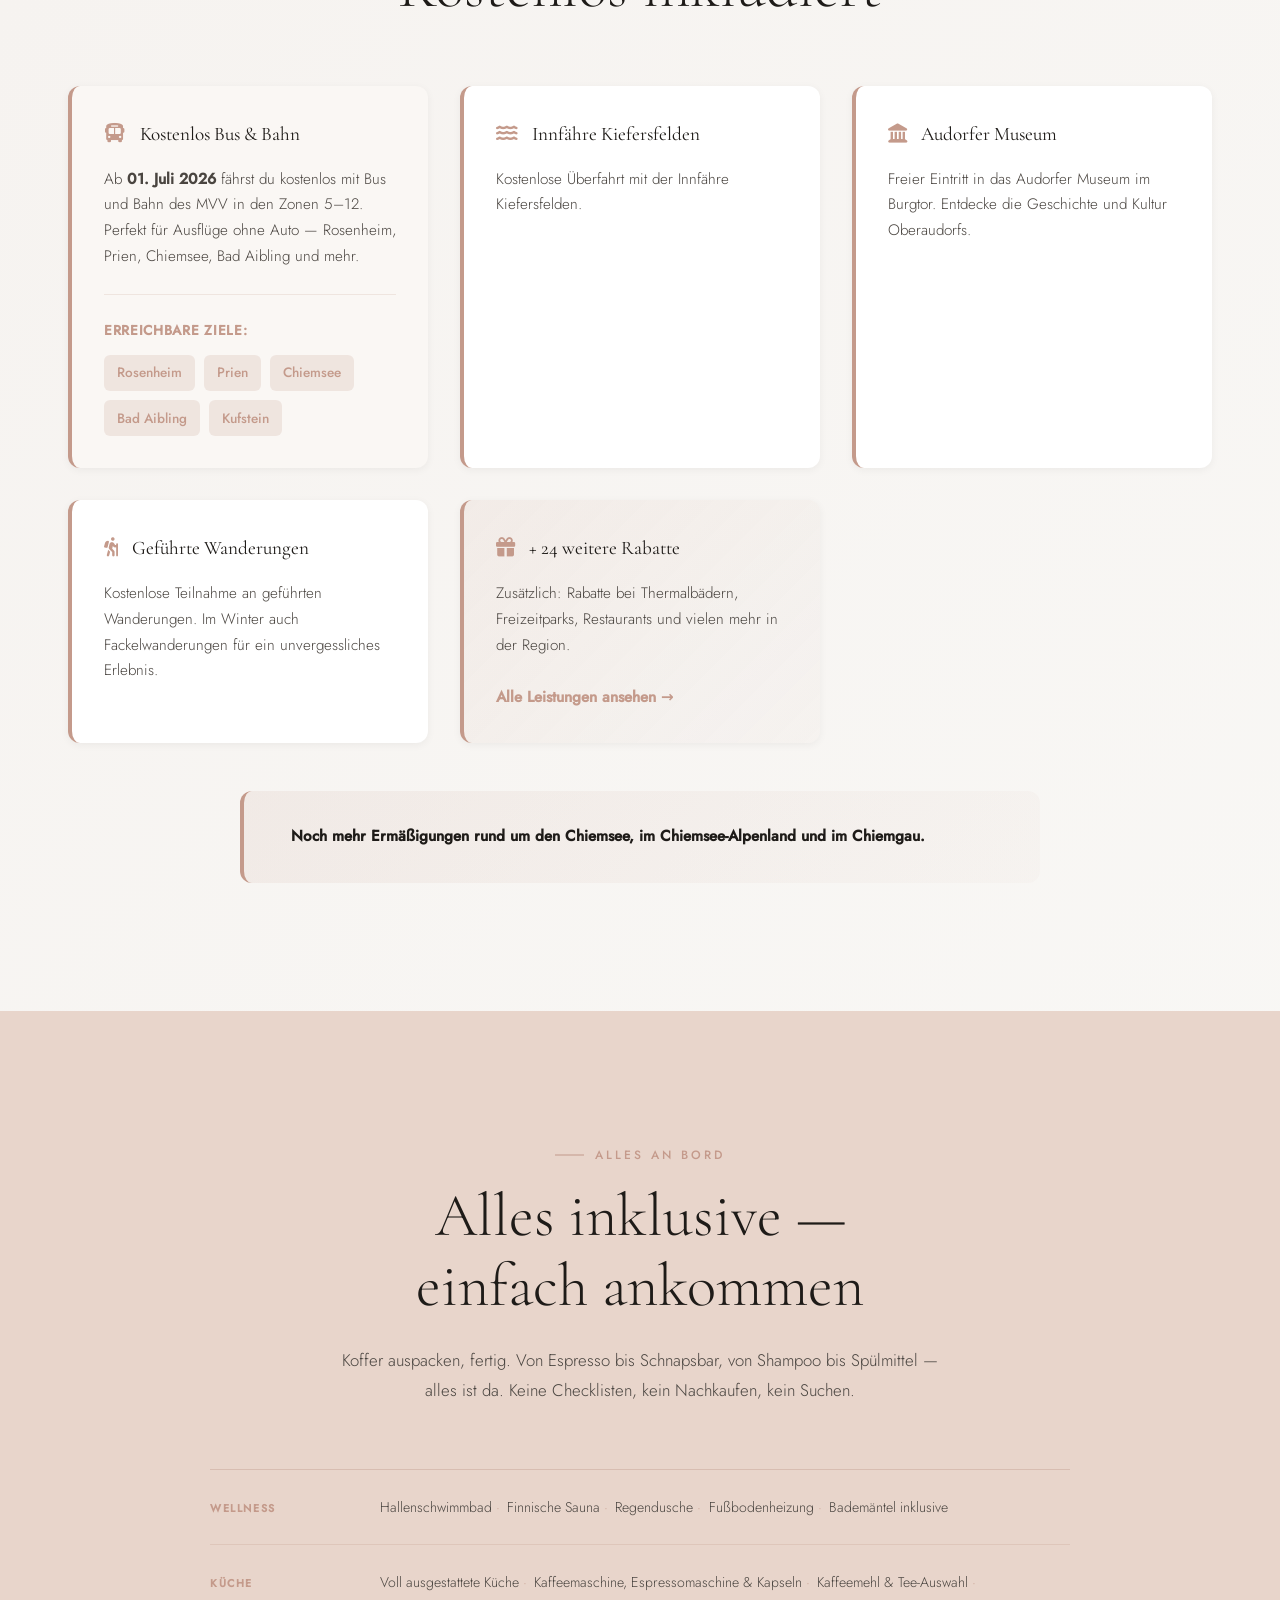
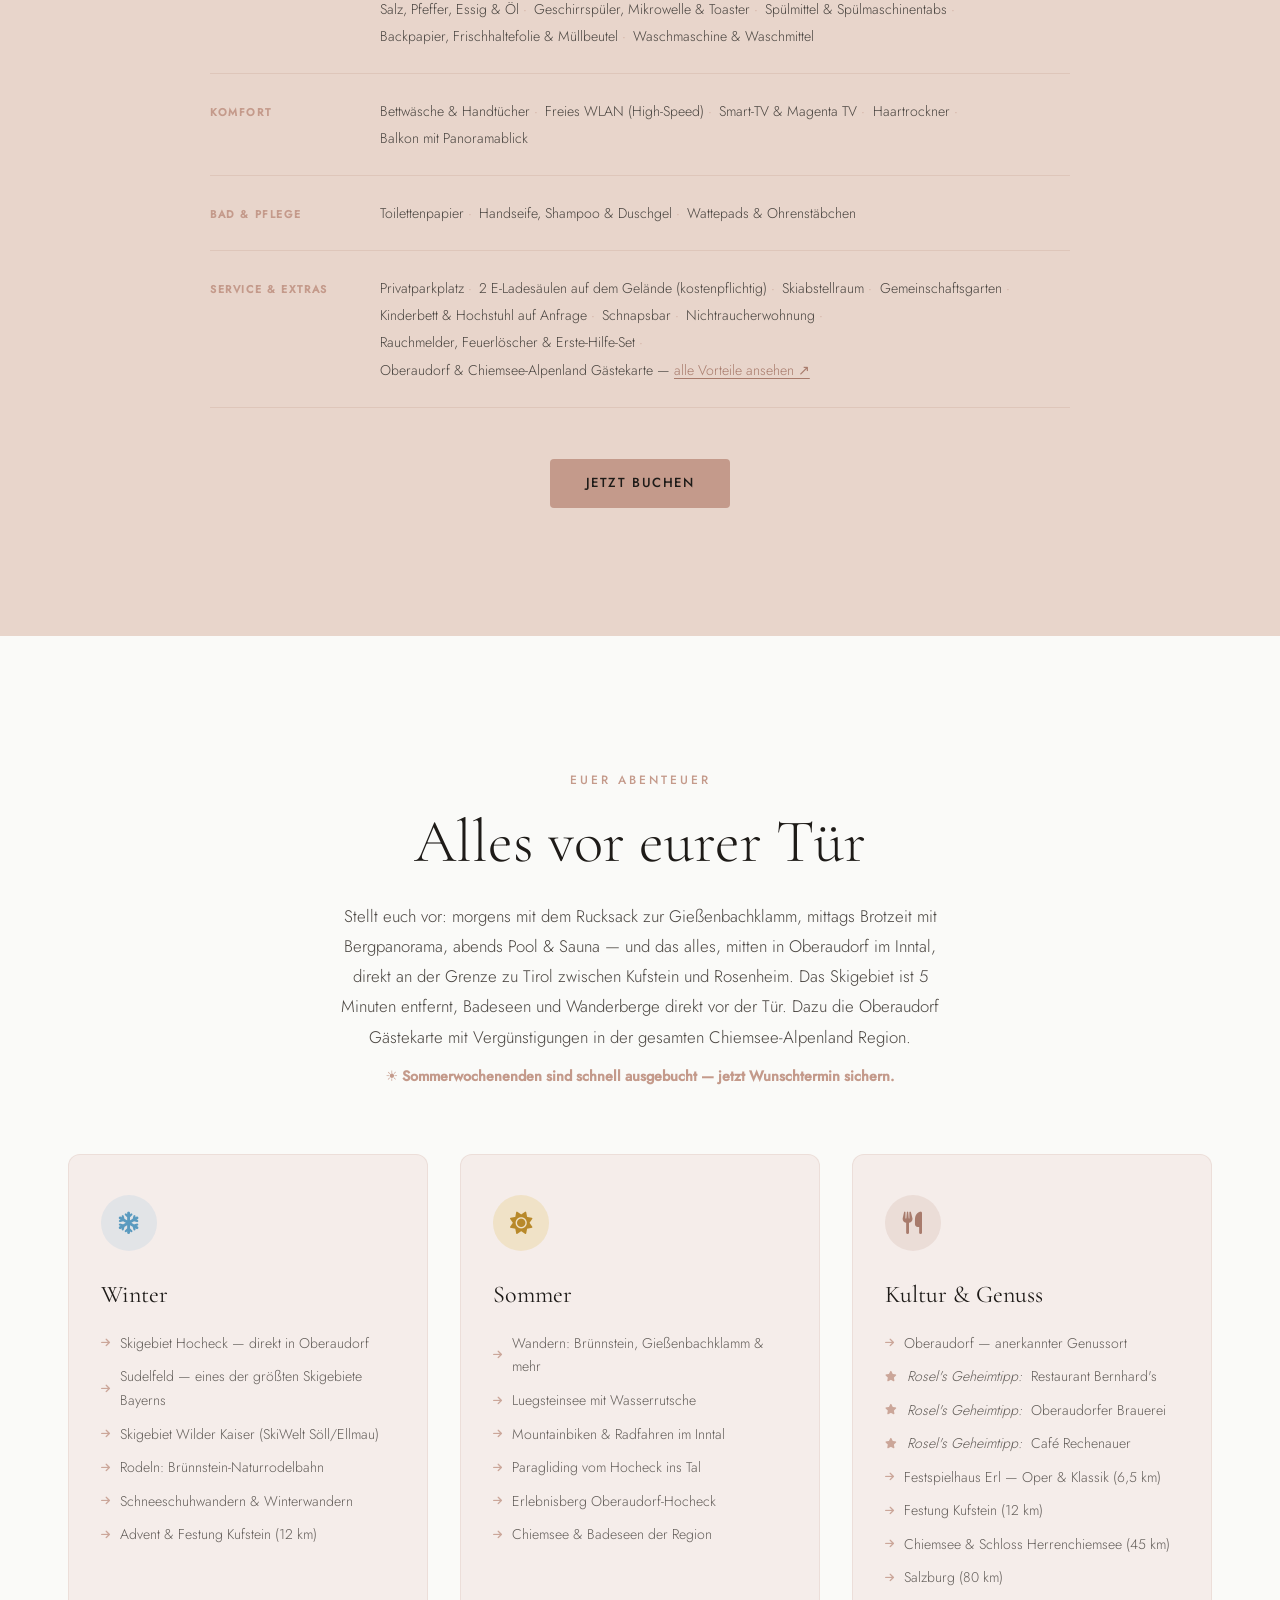
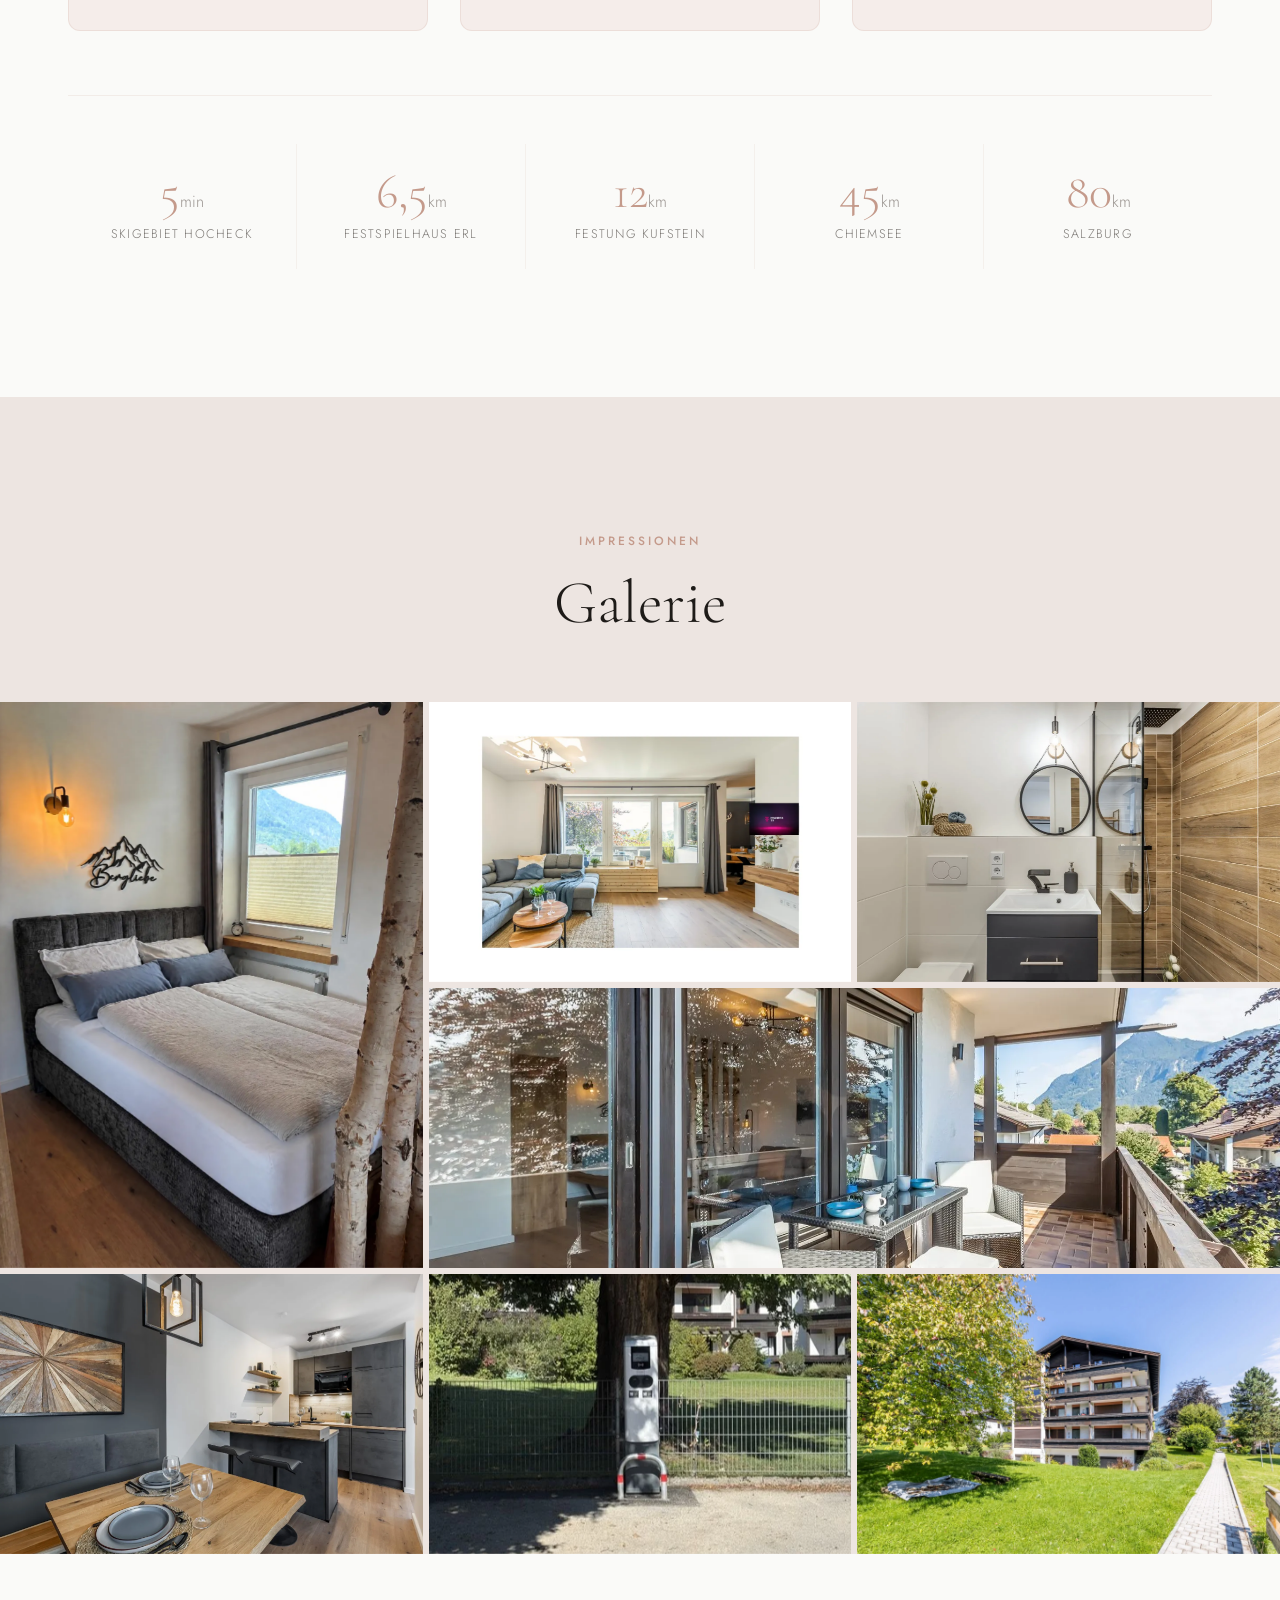
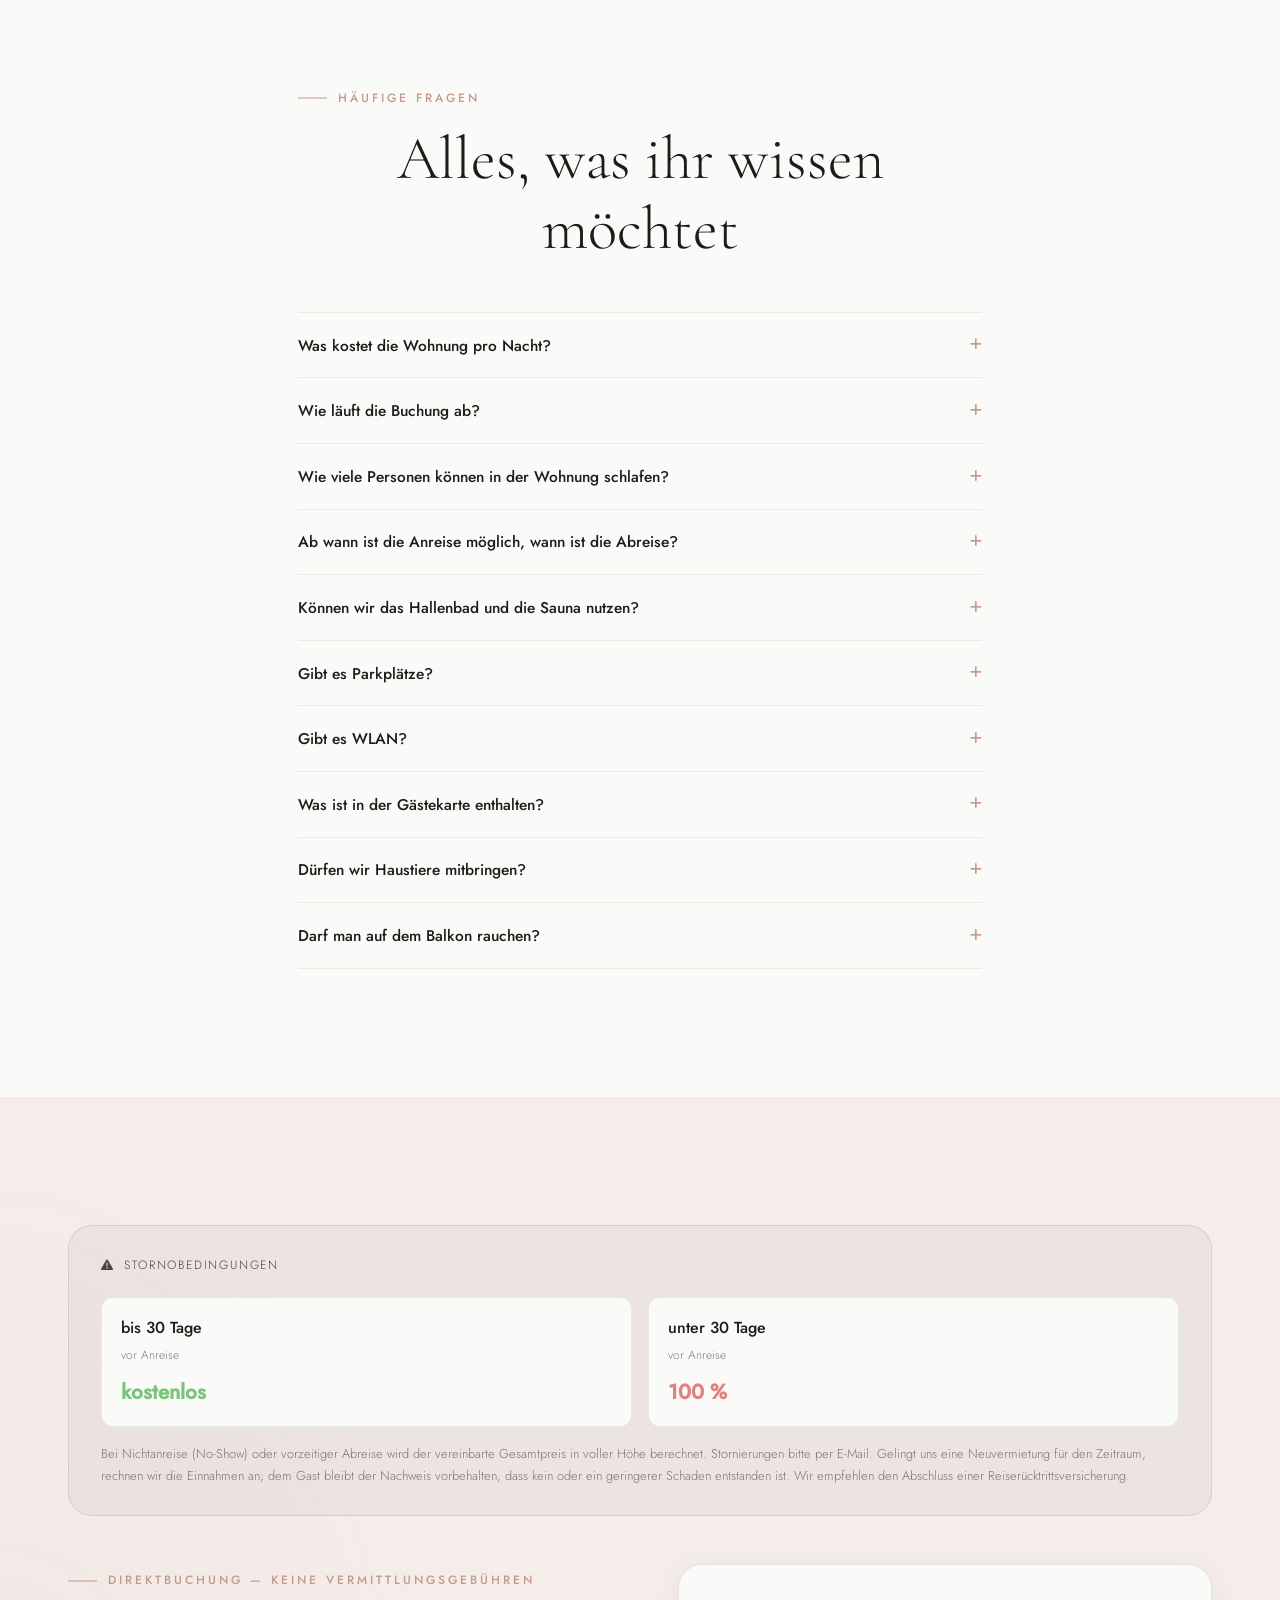
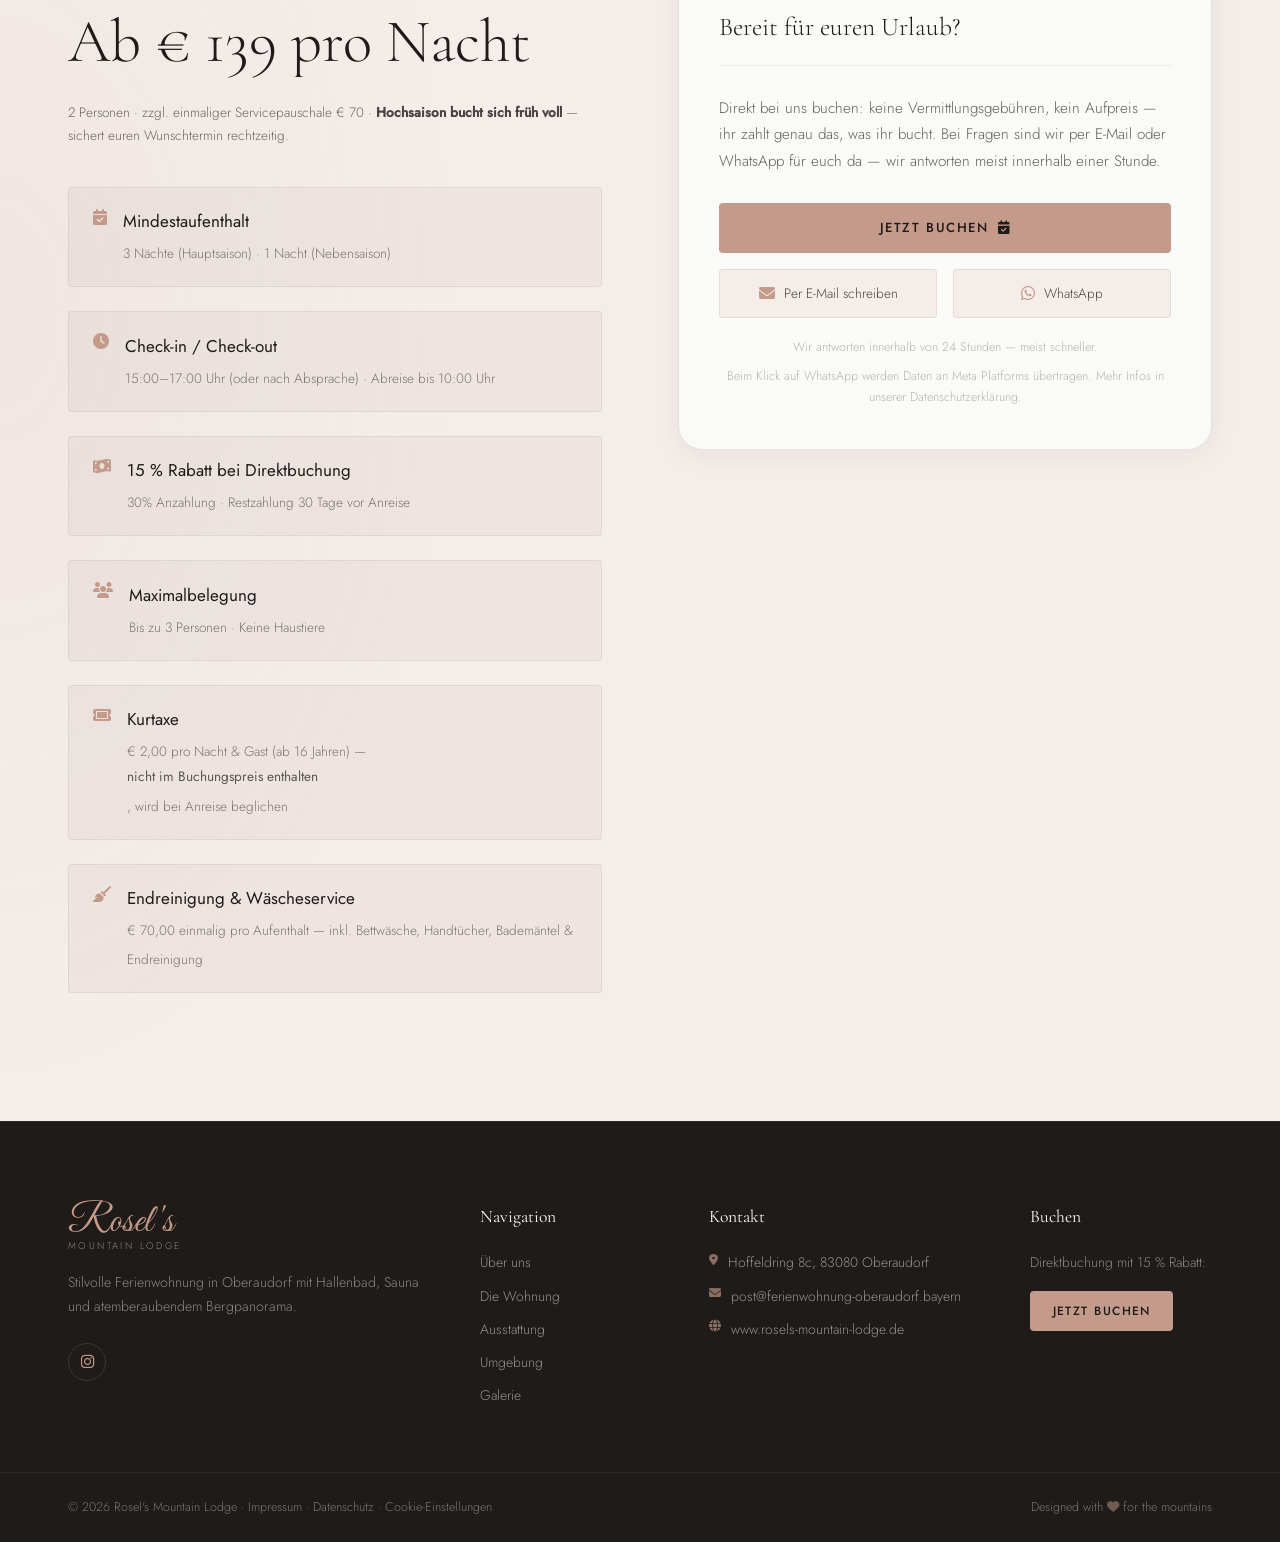
==== commit 127b9f51: "Oeffnungszeiten Hallenbad/Sauna (7-22 Uhr) entfernt Die Uhrzeiten werden vom Betreiber noch geklaert" ====
--- a/index.html
+++ b/index.html
@@ -4,7 +4,7 @@
   <meta charset="UTF-8" />
   <meta name="viewport" content="width=device-width, initial-scale=1.0" />
   <title>Ferienwohnung Oberaudorf mit Schwimmbad &amp; Sauna | Rosel's Mountain Lodge</title>
-  <meta name="description" content="Ferienwohnung im Inntal (Region Chiemsee-Alpenland) – Oberaudorf, nahe Kufstein &amp; Rosenheim. Hallenschwimmbad &amp; Finnische Sauna direkt im Haus, kostenlos täglich 7–22 Uhr. Bergpanorama in den Bayerischen Alpen. Jetzt buchen!" />
+  <meta name="description" content="Ferienwohnung im Inntal (Region Chiemsee-Alpenland) – Oberaudorf, nahe Kufstein &amp; Rosenheim. Hallenschwimmbad &amp; Finnische Sauna direkt im Haus, kostenlos nutzbar. Bergpanorama in den Bayerischen Alpen. Jetzt buchen!" />
   <link rel="canonical" href="https://rosels-mountain-lodge.de/" />
   <link rel="preload" as="image" href="assets/img/img_9790.webp" fetchpriority="high" />
   <link rel="icon" href="assets/favicon.svg" type="image/svg+xml" />
@@ -20,14 +20,14 @@
   <meta property="og:site_name" content="Rosel's Mountain Lodge" />
   <meta property="og:url" content="https://rosels-mountain-lodge.de/" />
   <meta property="og:title" content="Ferienwohnung Oberaudorf mit Schwimmbad &amp; Sauna | Rosel's Mountain Lodge" />
-  <meta property="og:description" content="Ferienwohnung im Inntal – Oberaudorf, nahe Kufstein &amp; Rosenheim. Hallenschwimmbad &amp; Finnische Sauna direkt im Haus, kostenlos täglich 7–22 Uhr. Balkon mit Kaisergebirge-Panorama." />
+  <meta property="og:description" content="Ferienwohnung im Inntal – Oberaudorf, nahe Kufstein &amp; Rosenheim. Hallenschwimmbad &amp; Finnische Sauna direkt im Haus, kostenlos nutzbar. Balkon mit Kaisergebirge-Panorama." />
   <meta property="og:image" content="https://rosels-mountain-lodge.de/assets/img/balkon-aussicht.webp" />
   <meta property="og:image:width" content="1200" />
   <meta property="og:image:height" content="630" />
   <meta property="og:locale" content="de_DE" />
   <meta name="twitter:card" content="summary_large_image" />
   <meta name="twitter:title" content="Ferienwohnung Oberaudorf mit Schwimmbad &amp; Sauna | Rosel's Mountain Lodge" />
-  <meta name="twitter:description" content="Ferienwohnung im Inntal – Oberaudorf, nahe Kufstein &amp; Rosenheim. Hallenschwimmbad &amp; Finnische Sauna direkt im Haus, kostenlos täglich 7–22 Uhr. Balkon mit Kaisergebirge-Panorama." />
+  <meta name="twitter:description" content="Ferienwohnung im Inntal – Oberaudorf, nahe Kufstein &amp; Rosenheim. Hallenschwimmbad &amp; Finnische Sauna direkt im Haus, kostenlos nutzbar. Balkon mit Kaisergebirge-Panorama." />
   <meta name="twitter:image" content="https://rosels-mountain-lodge.de/assets/img/balkon-aussicht.webp" />
 
   <!-- Fonts & Icons (lokal gehostet) -->
@@ -46,7 +46,7 @@
     "@context": "https://schema.org",
     "@type": "LodgingBusiness",
     "name": "Rosel's Mountain Lodge",
-    "description": "Ferienwohnung im Inntal (Region Chiemsee-Alpenland) in Oberaudorf mit Hallenschwimmbad und Finnischer Sauna direkt im Haus, kostenlos nutzbar täglich 7–22 Uhr. Balkon mit Kaisergebirge-Panorama. Ideal für Paare.",
+    "description": "Ferienwohnung im Inntal (Region Chiemsee-Alpenland) in Oberaudorf mit Hallenschwimmbad und Finnischer Sauna direkt im Haus, kostenlos nutzbar. Balkon mit Kaisergebirge-Panorama. Ideal für Paare.",
     "url": "https://rosels-mountain-lodge.de/",
     "telephone": "+491754174725",
     "email": "post@ferienwohnung-oberaudorf.bayern",
@@ -136,7 +136,7 @@
         "name": "Können wir das Hallenschwimmbad und die Sauna nutzen?",
         "acceptedAnswer": {
           "@type": "Answer",
-          "text": "Ja! Das Hallenschwimmbad und die Finnische Sauna in Oberaudorf stehen als Gemeinschaftseinrichtungen direkt im Haus zur Verfügung — kostenlos für alle Gäste, täglich von 7:00 bis 22:00 Uhr. Bademäntel und Handtücher sind inklusive. Kinder bitte nur in Begleitung Erwachsener."
+          "text": "Ja! Das Hallenschwimmbad und die Finnische Sauna in Oberaudorf stehen als Gemeinschaftseinrichtungen direkt im Haus zur Verfügung — kostenlos für alle Gäste. Bademäntel und Handtücher sind inklusive. Kinder bitte nur in Begleitung Erwachsener."
         }
       },
       {
@@ -370,7 +370,7 @@
       <div class="section__header center">
         <div class="section__eyebrow reveal-up">Euer Zuhause in den Bergen</div>
         <h2 class="section__title reveal-up">Die <em>Ferienwohnung</em></h2>
-        <p class="section__intro reveal-up">42 m² auf der 2. Etage — offen, hell und mit allem was zählt: Kaiserblick vom Balkon, <strong>Hallenschwimmbad &amp; Finnische Sauna</strong> direkt im Haus (täglich 7–22 Uhr, kostenlos), und alles bereit zum Ankommen. Die ideale Ferienwohnung Oberaudorf mit Schwimmbad — ob Wanderurlaub, Skiauszeit, Wellnessauszeit oder ein besonderer Moment zu zweit.</p>
+        <p class="section__intro reveal-up">42 m² auf der 2. Etage — offen, hell und mit allem was zählt: Kaiserblick vom Balkon, <strong>Hallenschwimmbad &amp; Finnische Sauna</strong> direkt im Haus (kostenlos), und alles bereit zum Ankommen. Die ideale Ferienwohnung Oberaudorf mit Schwimmbad — ob Wanderurlaub, Skiauszeit, Wellnessauszeit oder ein besonderer Moment zu zweit.</p>
       </div>
 
       <div class="apartment__grid">
@@ -418,7 +418,7 @@
             </div>
           </div>
           <h3>Hallenschwimmbad &amp; Sauna — im Haus</h3>
-          <p>Die Ferienwohnung in Oberaudorf verfügt über ein Hallenschwimmbad und eine Finnische Sauna direkt im Haus — kostenlos für alle Gäste, täglich nutzbar von <strong>7:00 bis 22:00 Uhr</strong>. Bademantel schnappen, Treppe runter, fertig. Kein Hotel, kein Aufpreis, kein Umweg.</p>
+          <p>Die Ferienwohnung in Oberaudorf verfügt über ein Hallenschwimmbad und eine Finnische Sauna direkt im Haus — kostenlos für alle Gäste. Bademantel schnappen, Treppe runter, fertig. Kein Hotel, kein Aufpreis, kein Umweg.</p>
         </div>
 
         <div class="apartment__card reveal-up" style="--delay:0.4s">
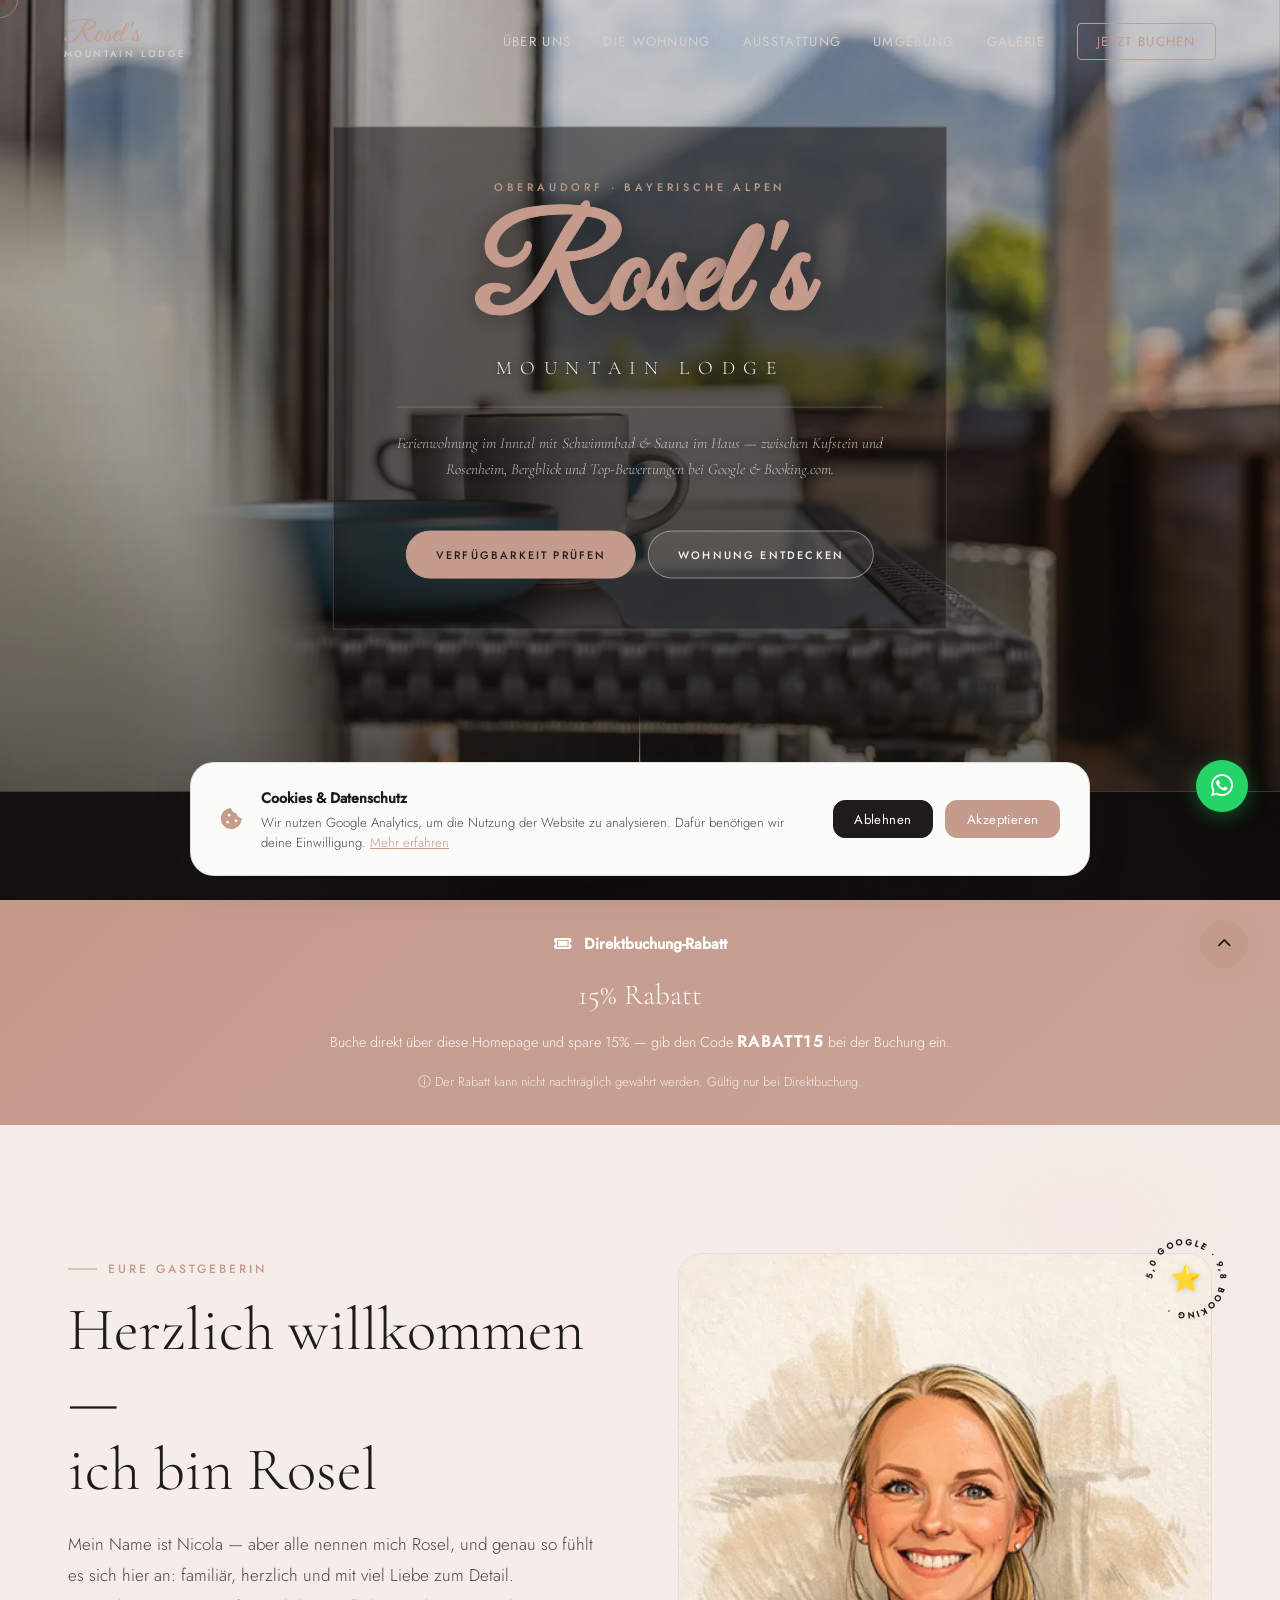
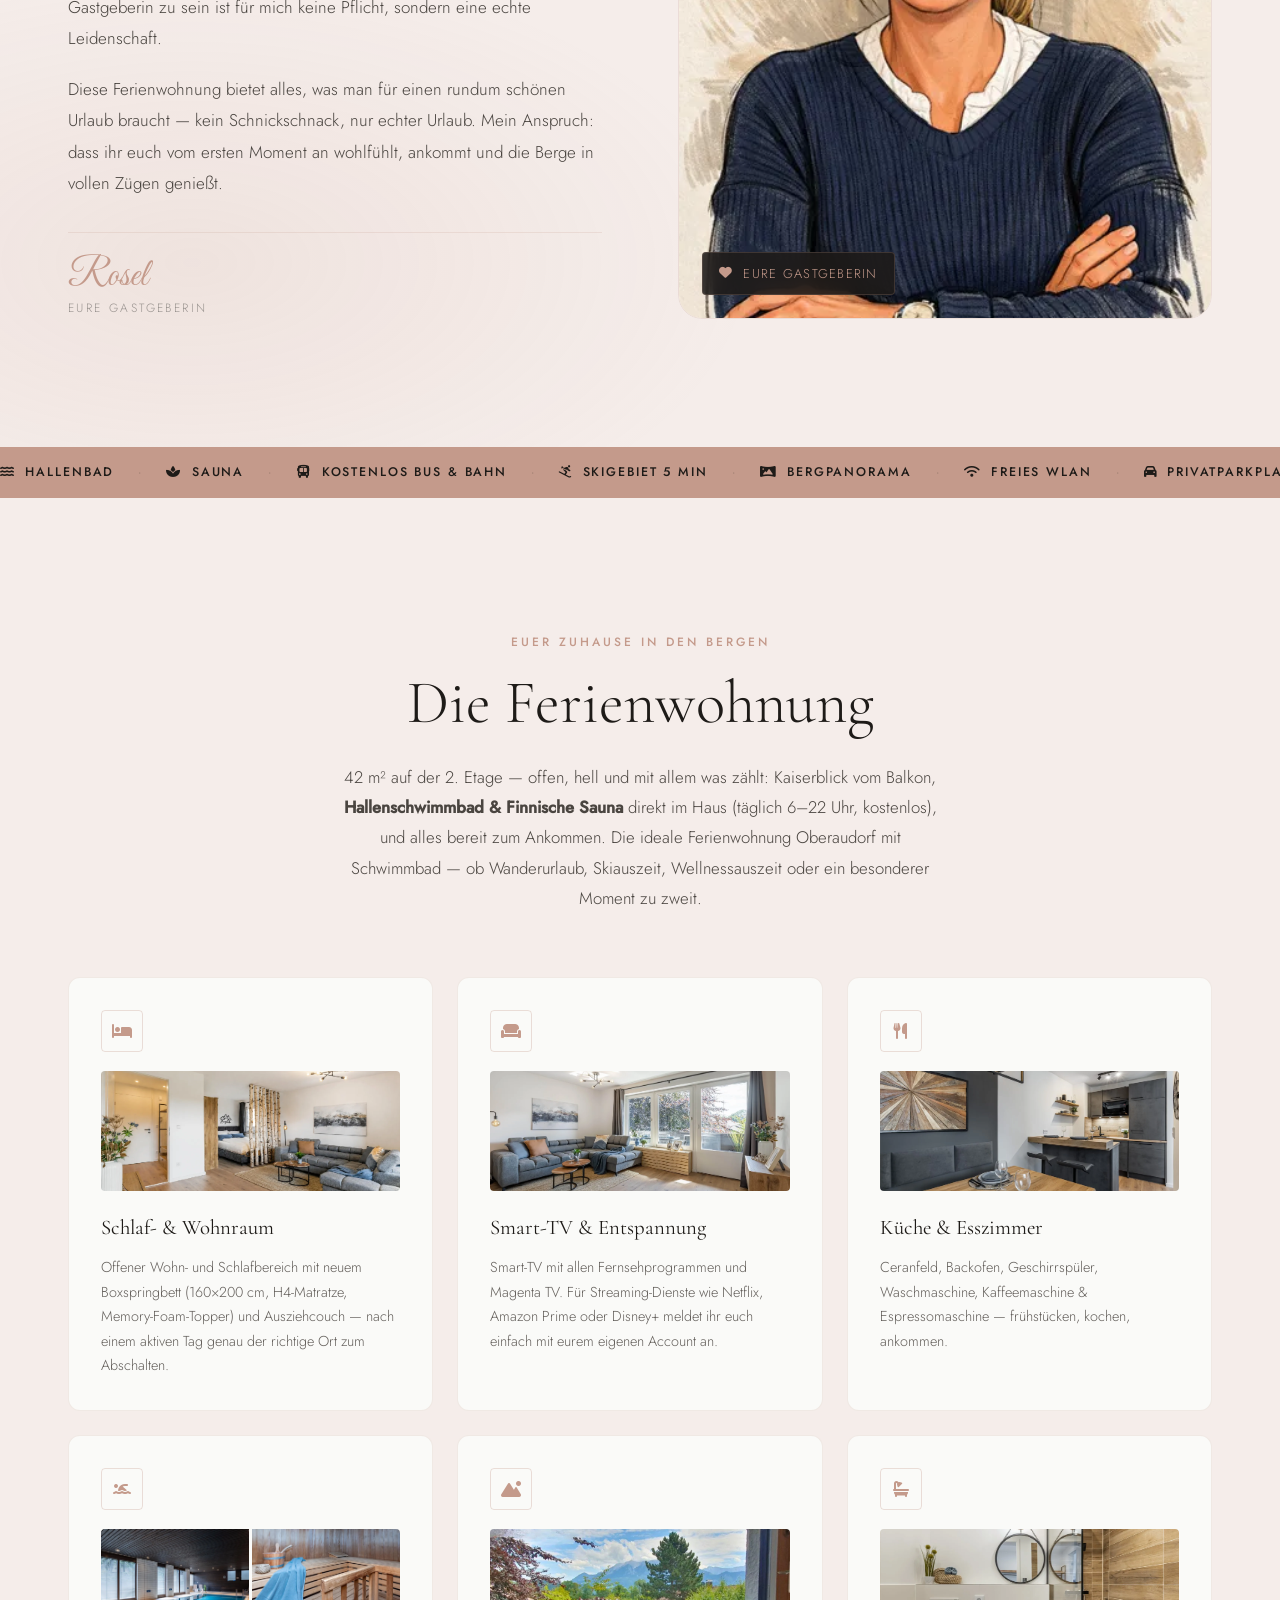
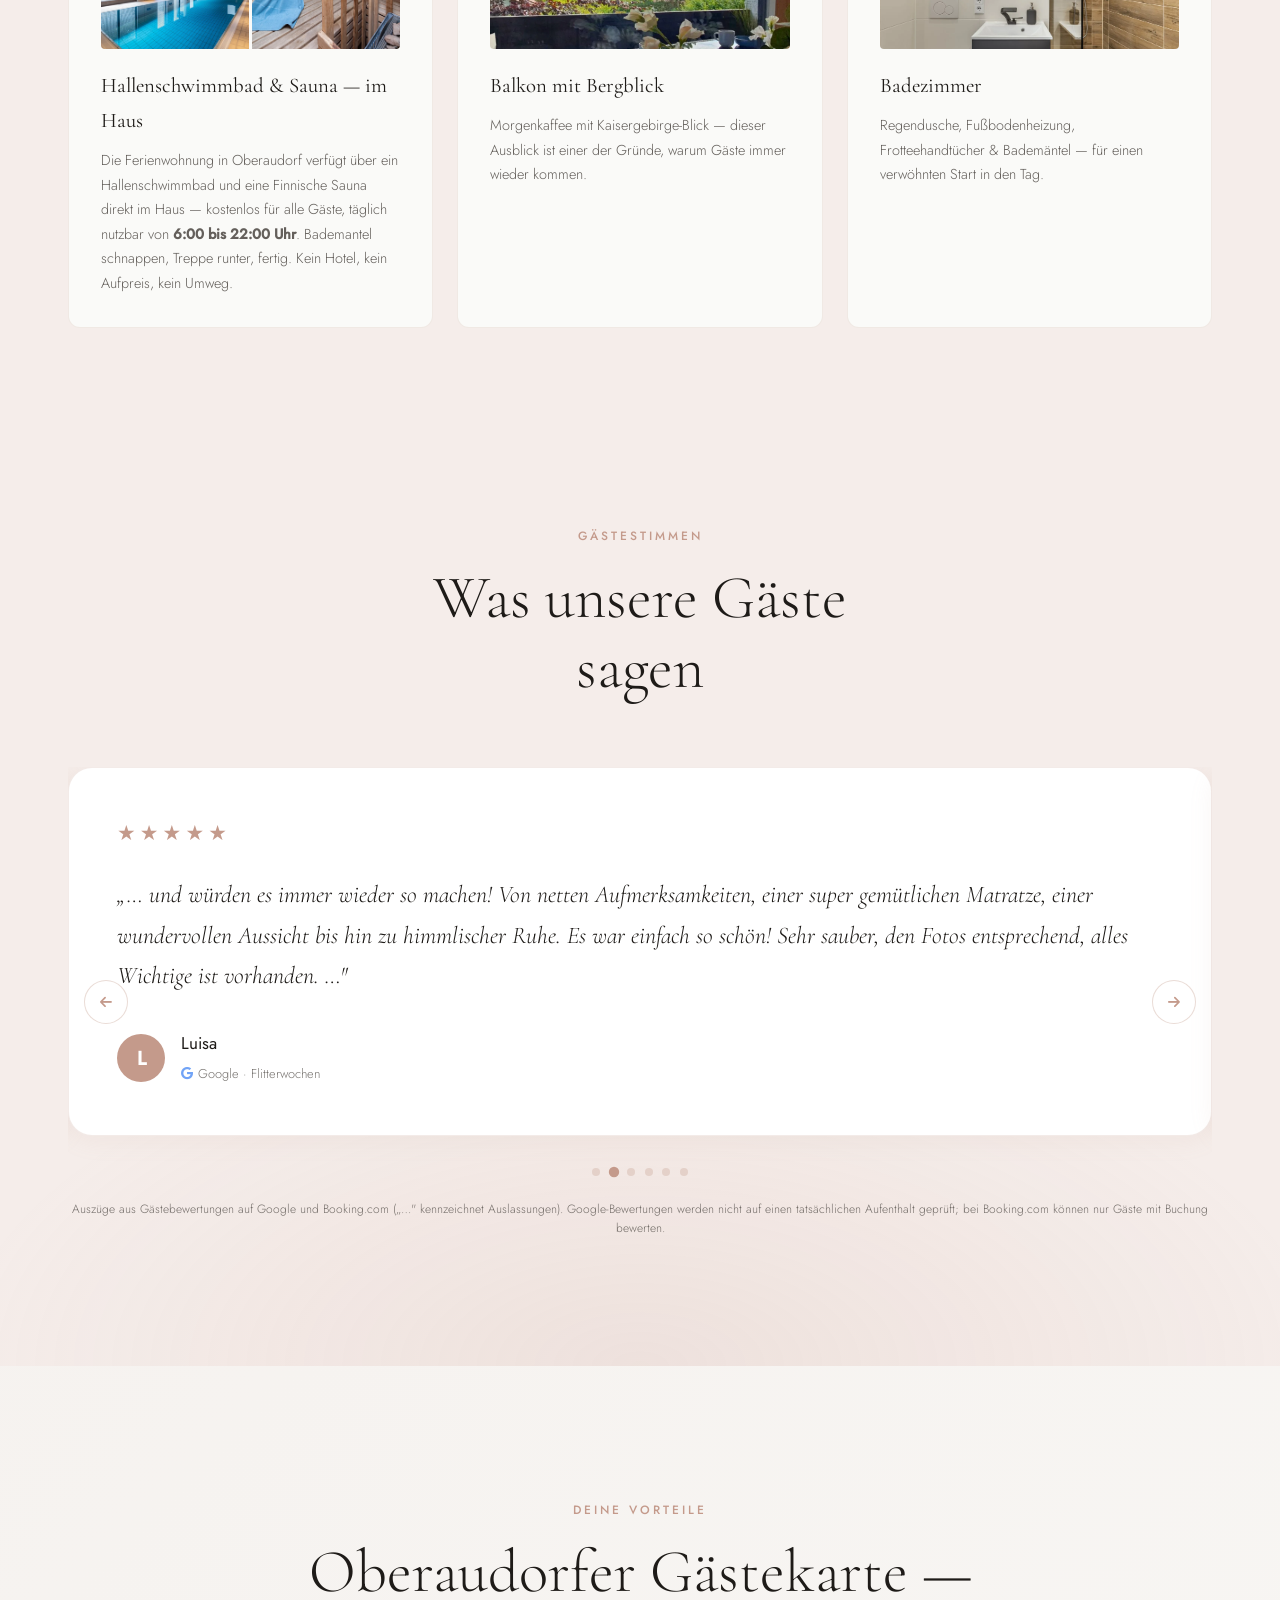
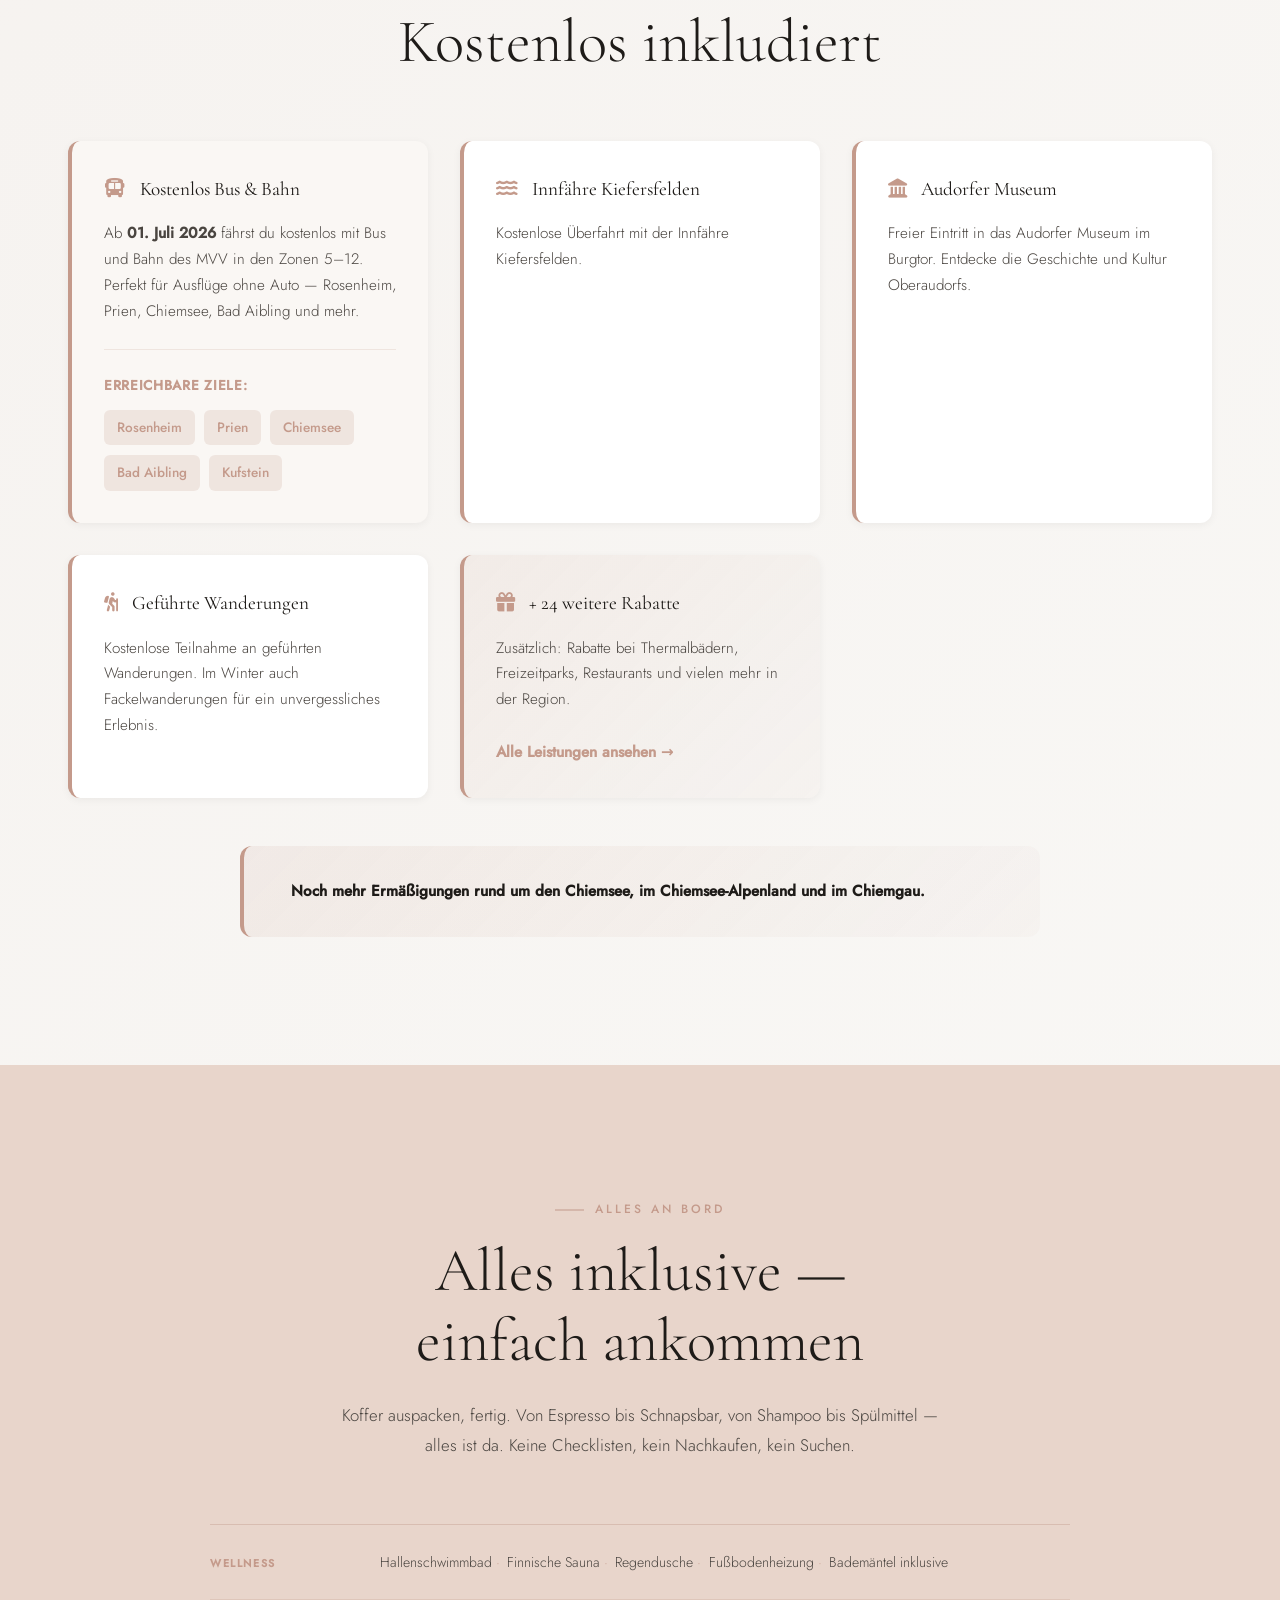
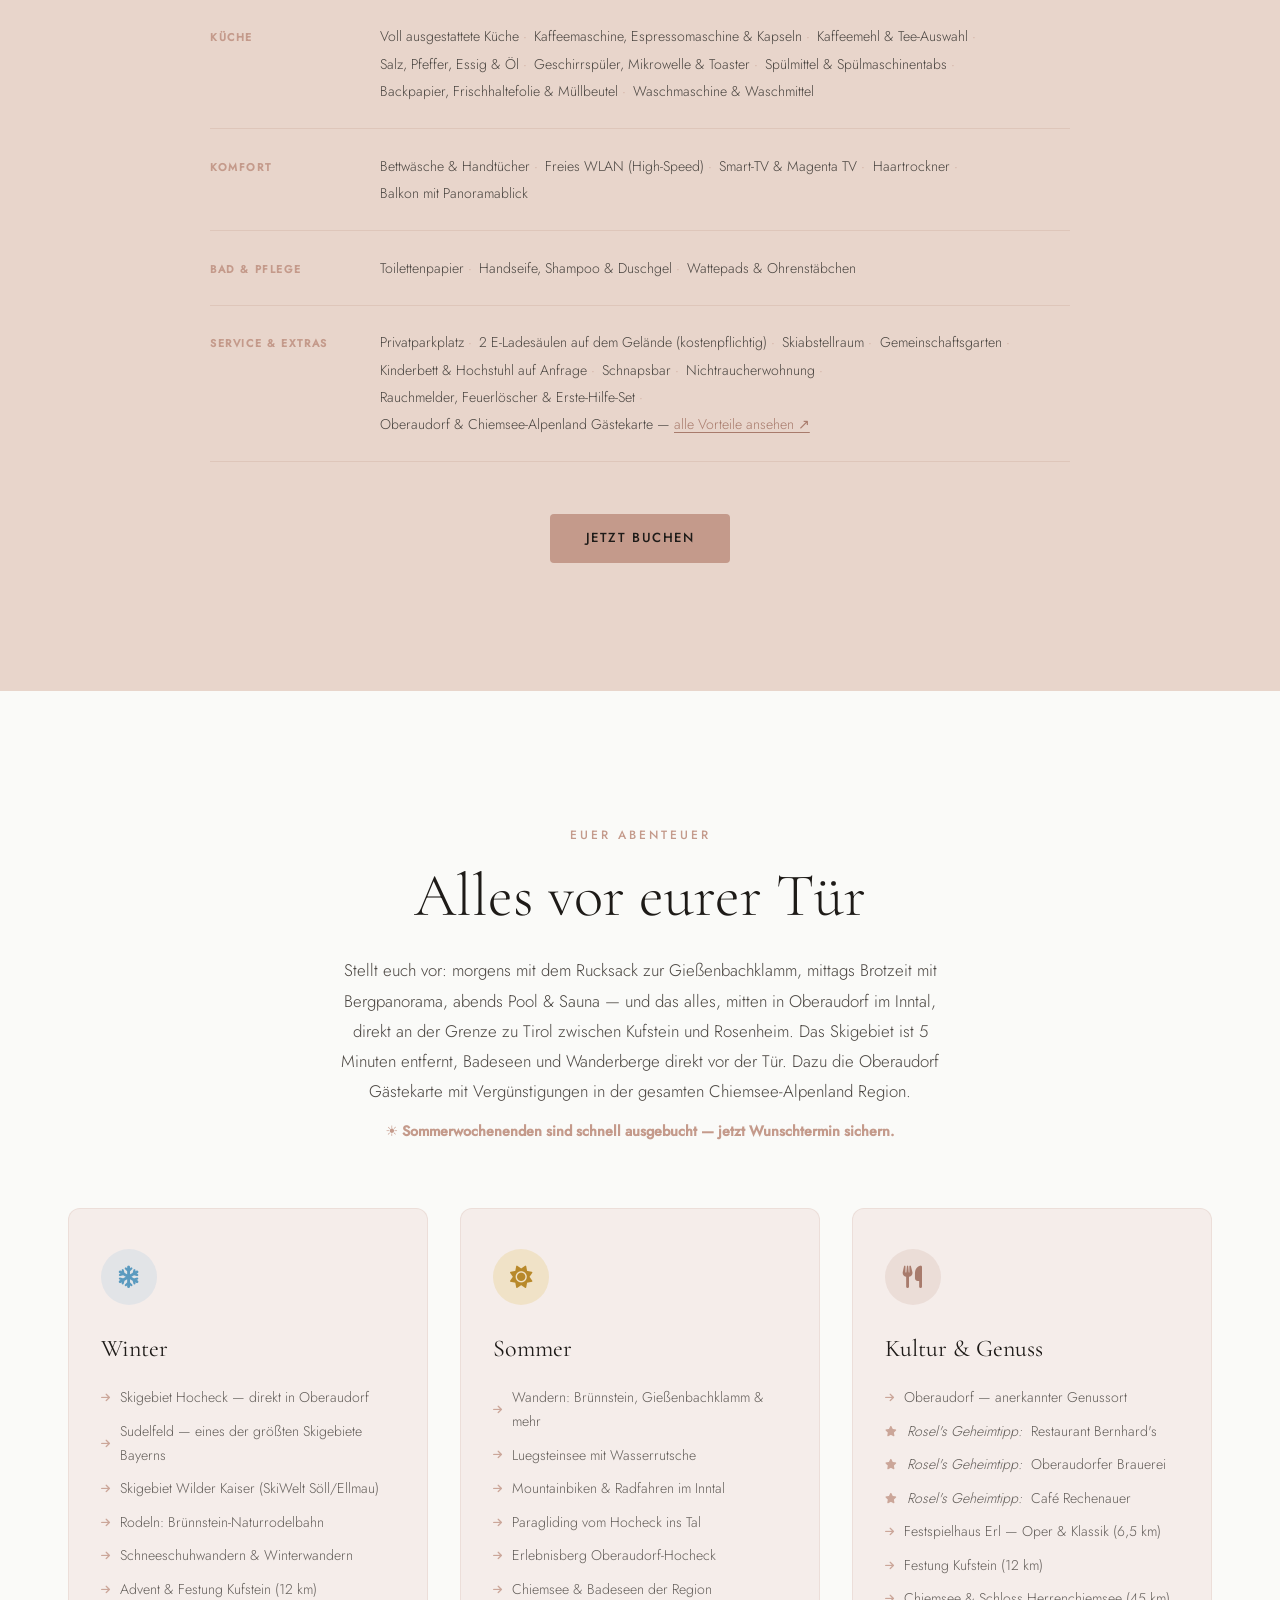
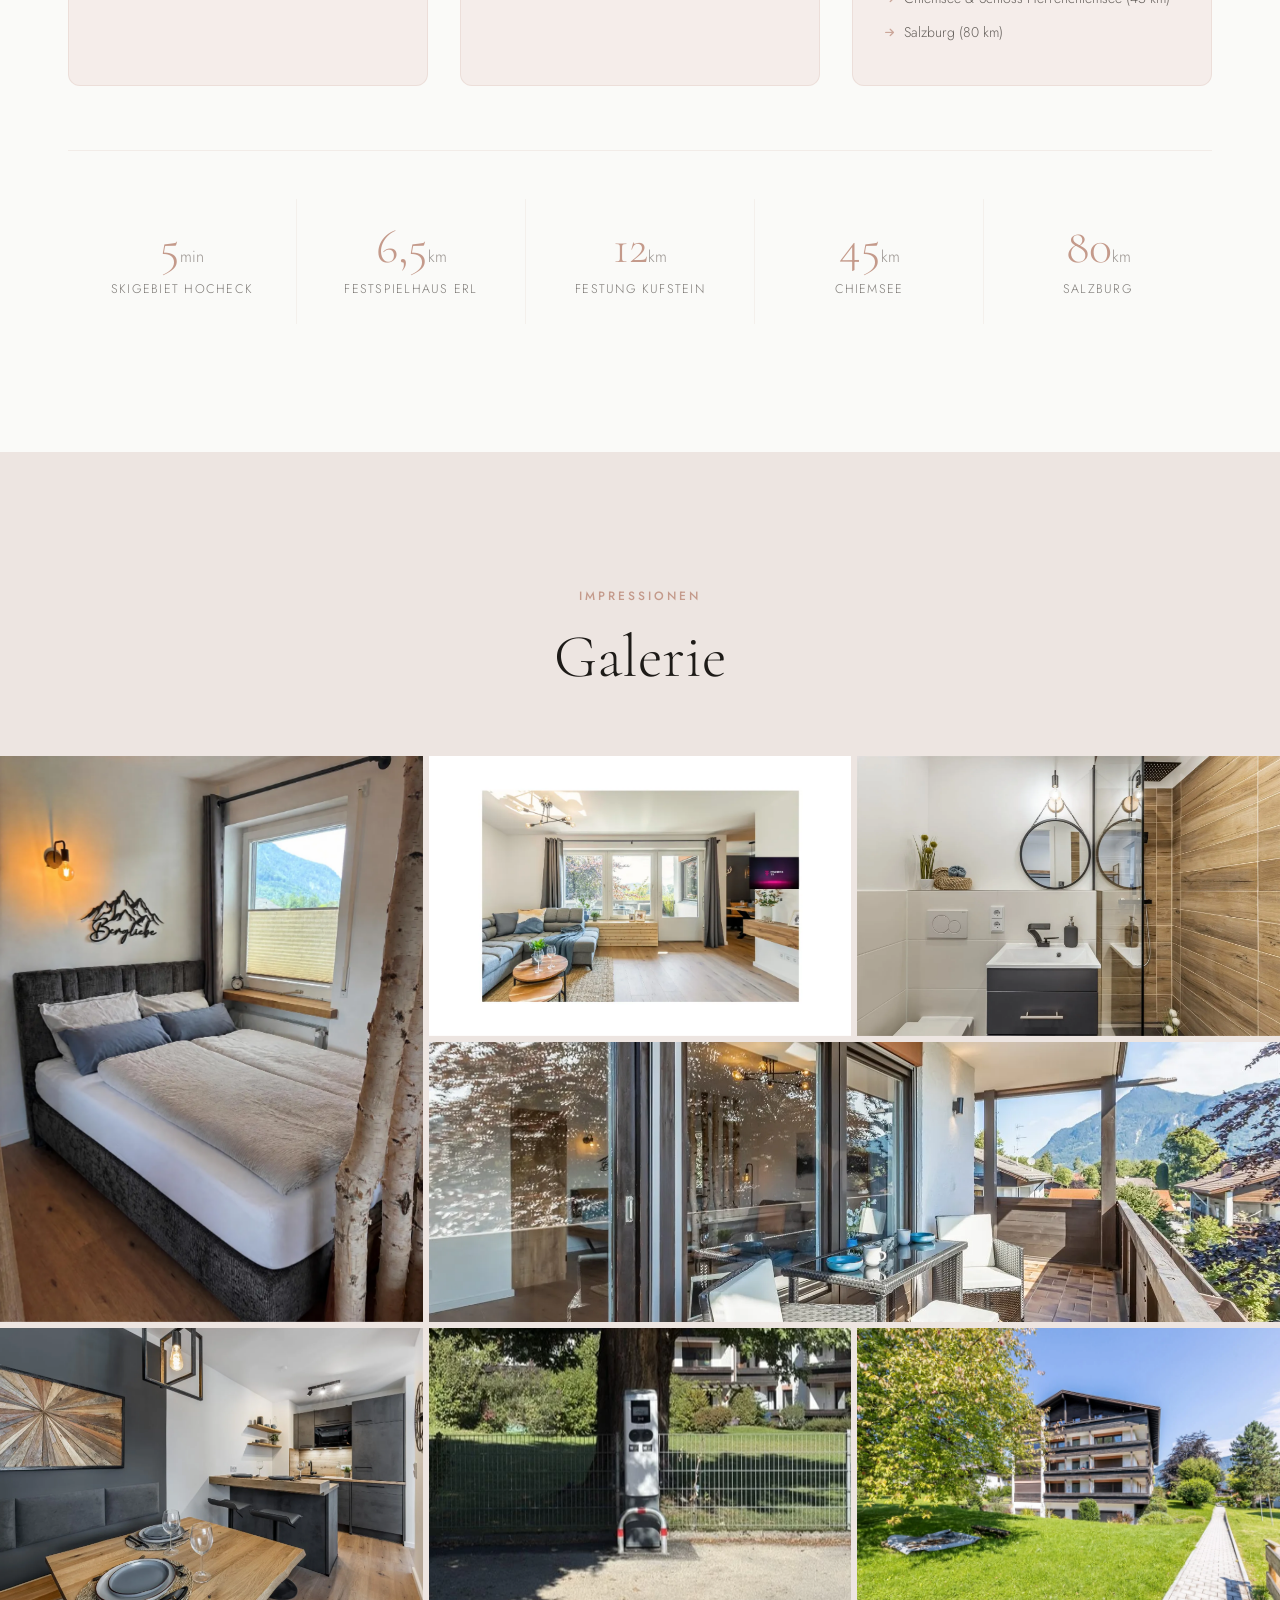
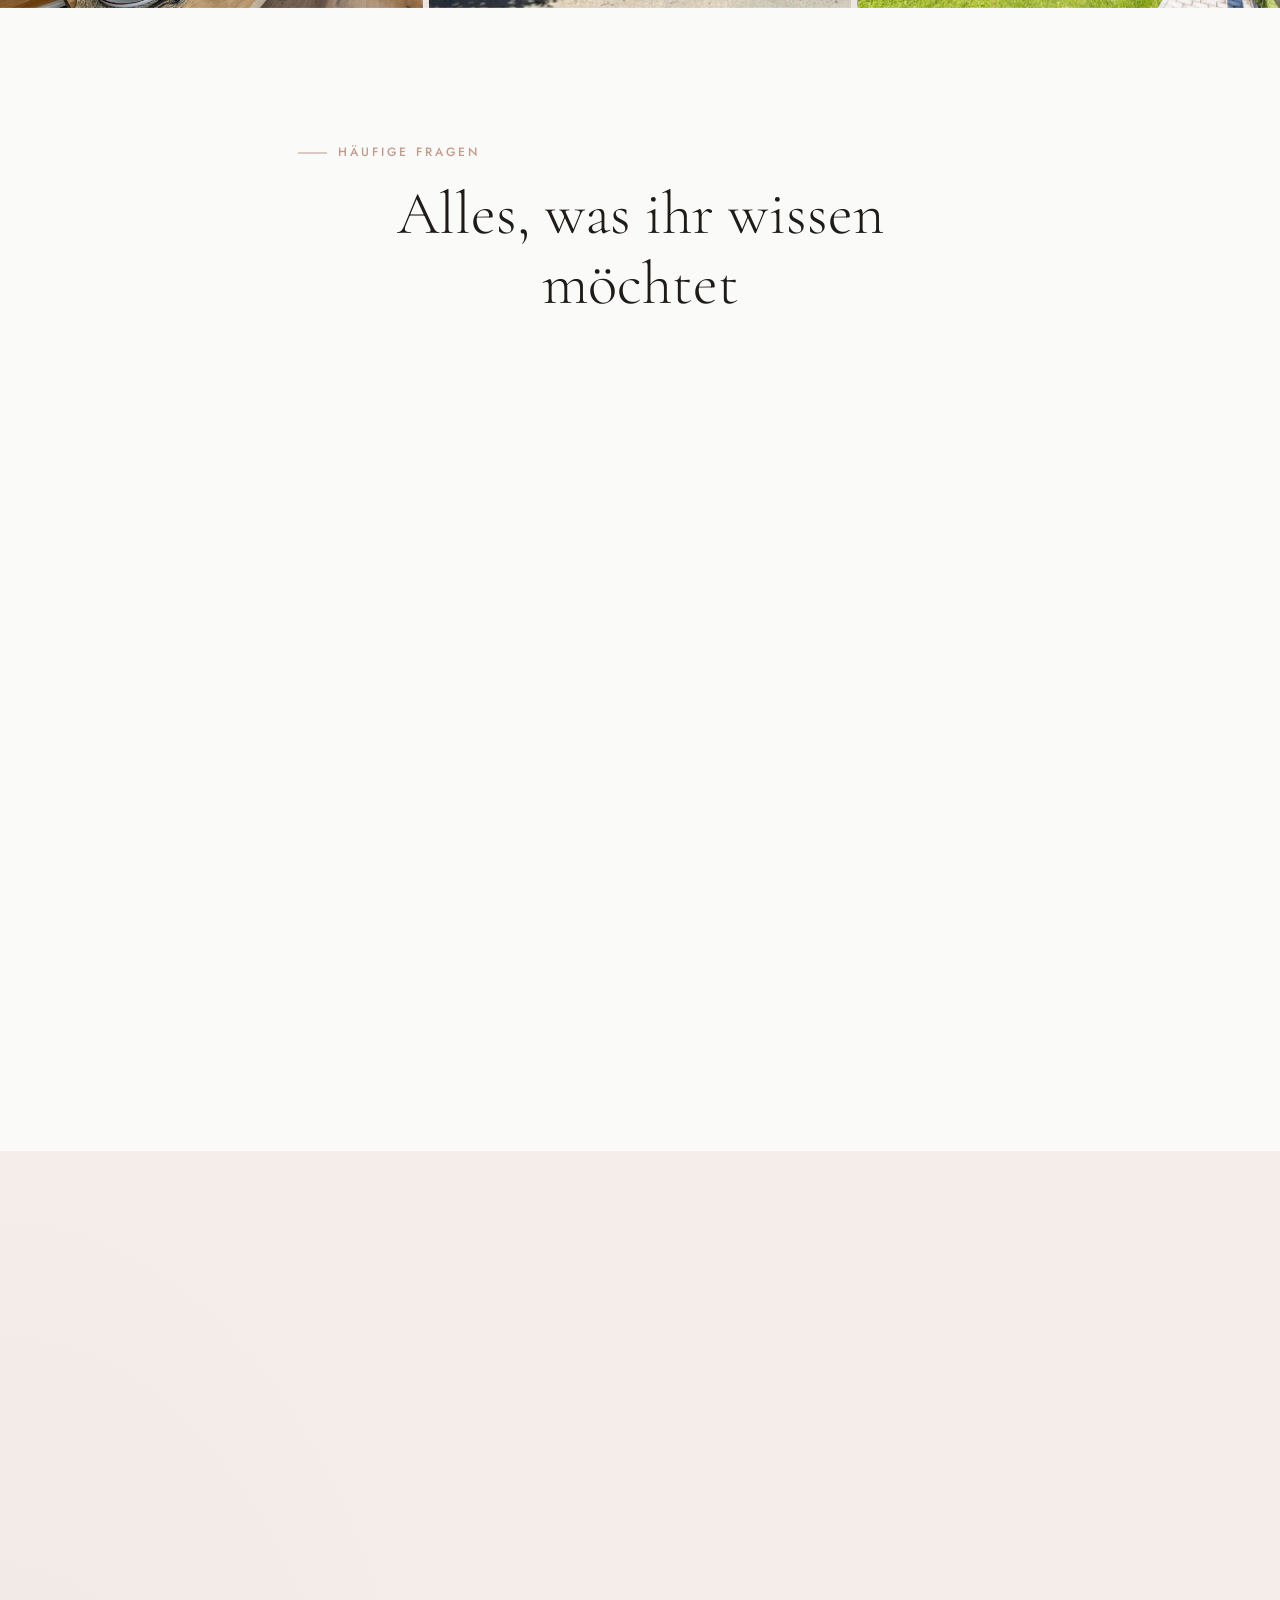
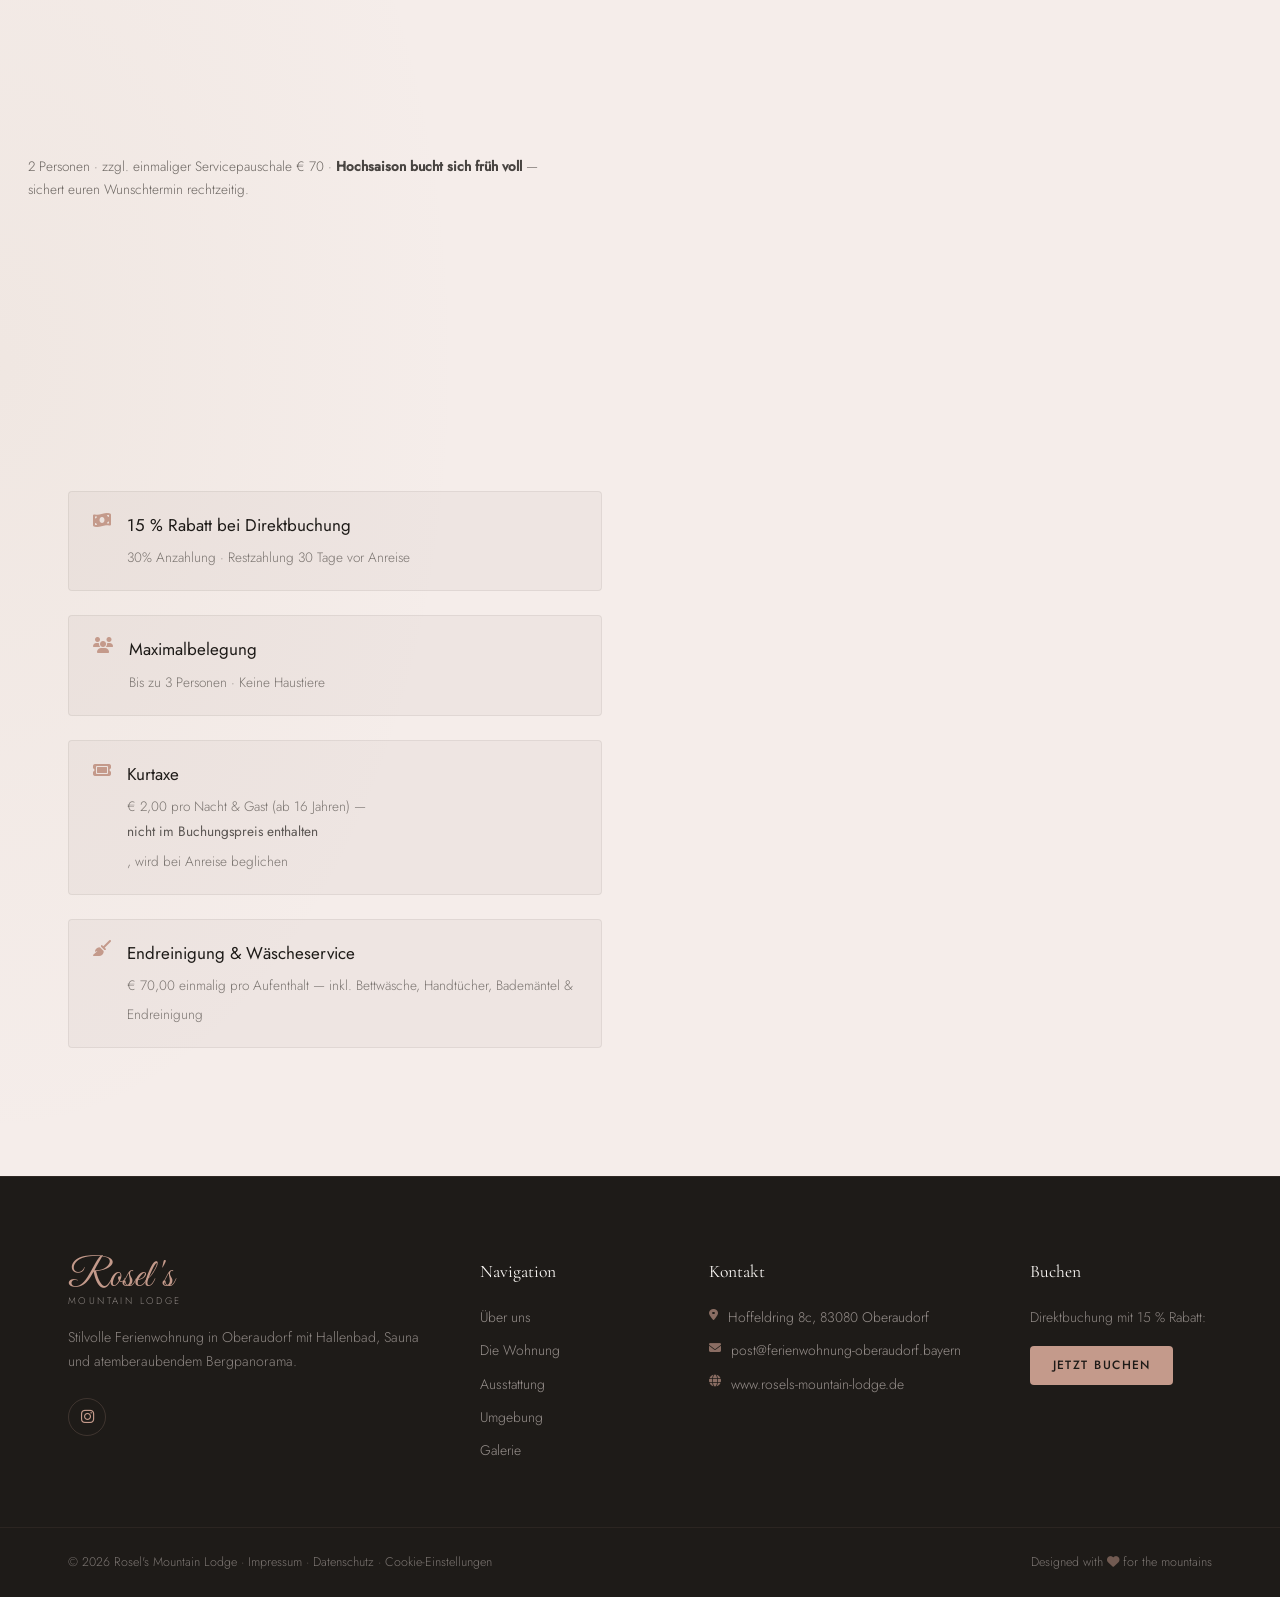
==== commit 0e5b5e9b: "Nutzungszeiten Hallenbad/Sauna ergaenzt: taeglich 6-22 Uhr Vom Betreiber bestaetigt: Nutzung von Sch" ====
--- a/index.html
+++ b/index.html
@@ -4,7 +4,7 @@
   <meta charset="UTF-8" />
   <meta name="viewport" content="width=device-width, initial-scale=1.0" />
   <title>Ferienwohnung Oberaudorf mit Schwimmbad &amp; Sauna | Rosel's Mountain Lodge</title>
-  <meta name="description" content="Ferienwohnung im Inntal (Region Chiemsee-Alpenland) – Oberaudorf, nahe Kufstein &amp; Rosenheim. Hallenschwimmbad &amp; Finnische Sauna direkt im Haus, kostenlos nutzbar. Bergpanorama in den Bayerischen Alpen. Jetzt buchen!" />
+  <meta name="description" content="Ferienwohnung im Inntal (Region Chiemsee-Alpenland) – Oberaudorf, nahe Kufstein &amp; Rosenheim. Hallenschwimmbad &amp; Finnische Sauna direkt im Haus, kostenlos täglich 6–22 Uhr. Bergpanorama in den Bayerischen Alpen. Jetzt buchen!" />
   <link rel="canonical" href="https://rosels-mountain-lodge.de/" />
   <link rel="preload" as="image" href="assets/img/img_9790.webp" fetchpriority="high" />
   <link rel="icon" href="assets/favicon.svg" type="image/svg+xml" />
@@ -20,14 +20,14 @@
   <meta property="og:site_name" content="Rosel's Mountain Lodge" />
   <meta property="og:url" content="https://rosels-mountain-lodge.de/" />
   <meta property="og:title" content="Ferienwohnung Oberaudorf mit Schwimmbad &amp; Sauna | Rosel's Mountain Lodge" />
-  <meta property="og:description" content="Ferienwohnung im Inntal – Oberaudorf, nahe Kufstein &amp; Rosenheim. Hallenschwimmbad &amp; Finnische Sauna direkt im Haus, kostenlos nutzbar. Balkon mit Kaisergebirge-Panorama." />
+  <meta property="og:description" content="Ferienwohnung im Inntal – Oberaudorf, nahe Kufstein &amp; Rosenheim. Hallenschwimmbad &amp; Finnische Sauna direkt im Haus, kostenlos täglich 6–22 Uhr. Balkon mit Kaisergebirge-Panorama." />
   <meta property="og:image" content="https://rosels-mountain-lodge.de/assets/img/balkon-aussicht.webp" />
   <meta property="og:image:width" content="1200" />
   <meta property="og:image:height" content="630" />
   <meta property="og:locale" content="de_DE" />
   <meta name="twitter:card" content="summary_large_image" />
   <meta name="twitter:title" content="Ferienwohnung Oberaudorf mit Schwimmbad &amp; Sauna | Rosel's Mountain Lodge" />
-  <meta name="twitter:description" content="Ferienwohnung im Inntal – Oberaudorf, nahe Kufstein &amp; Rosenheim. Hallenschwimmbad &amp; Finnische Sauna direkt im Haus, kostenlos nutzbar. Balkon mit Kaisergebirge-Panorama." />
+  <meta name="twitter:description" content="Ferienwohnung im Inntal – Oberaudorf, nahe Kufstein &amp; Rosenheim. Hallenschwimmbad &amp; Finnische Sauna direkt im Haus, kostenlos täglich 6–22 Uhr. Balkon mit Kaisergebirge-Panorama." />
   <meta name="twitter:image" content="https://rosels-mountain-lodge.de/assets/img/balkon-aussicht.webp" />
 
   <!-- Fonts & Icons (lokal gehostet) -->
@@ -46,7 +46,7 @@
     "@context": "https://schema.org",
     "@type": "LodgingBusiness",
     "name": "Rosel's Mountain Lodge",
-    "description": "Ferienwohnung im Inntal (Region Chiemsee-Alpenland) in Oberaudorf mit Hallenschwimmbad und Finnischer Sauna direkt im Haus, kostenlos nutzbar. Balkon mit Kaisergebirge-Panorama. Ideal für Paare.",
+    "description": "Ferienwohnung im Inntal (Region Chiemsee-Alpenland) in Oberaudorf mit Hallenschwimmbad und Finnischer Sauna direkt im Haus, kostenlos nutzbar täglich 6–22 Uhr. Balkon mit Kaisergebirge-Panorama. Ideal für Paare.",
     "url": "https://rosels-mountain-lodge.de/",
     "telephone": "+491754174725",
     "email": "post@ferienwohnung-oberaudorf.bayern",
@@ -136,7 +136,7 @@
         "name": "Können wir das Hallenschwimmbad und die Sauna nutzen?",
         "acceptedAnswer": {
           "@type": "Answer",
-          "text": "Ja! Das Hallenschwimmbad und die Finnische Sauna in Oberaudorf stehen als Gemeinschaftseinrichtungen direkt im Haus zur Verfügung — kostenlos für alle Gäste. Bademäntel und Handtücher sind inklusive. Kinder bitte nur in Begleitung Erwachsener."
+          "text": "Ja! Das Hallenschwimmbad und die Finnische Sauna in Oberaudorf stehen als Gemeinschaftseinrichtungen direkt im Haus zur Verfügung — kostenlos für alle Gäste, täglich von 6:00 bis 22:00 Uhr. Bademäntel und Handtücher sind inklusive. Kinder bitte nur in Begleitung Erwachsener."
         }
       },
       {
@@ -370,7 +370,7 @@
       <div class="section__header center">
         <div class="section__eyebrow reveal-up">Euer Zuhause in den Bergen</div>
         <h2 class="section__title reveal-up">Die <em>Ferienwohnung</em></h2>
-        <p class="section__intro reveal-up">42 m² auf der 2. Etage — offen, hell und mit allem was zählt: Kaiserblick vom Balkon, <strong>Hallenschwimmbad &amp; Finnische Sauna</strong> direkt im Haus (kostenlos), und alles bereit zum Ankommen. Die ideale Ferienwohnung Oberaudorf mit Schwimmbad — ob Wanderurlaub, Skiauszeit, Wellnessauszeit oder ein besonderer Moment zu zweit.</p>
+        <p class="section__intro reveal-up">42 m² auf der 2. Etage — offen, hell und mit allem was zählt: Kaiserblick vom Balkon, <strong>Hallenschwimmbad &amp; Finnische Sauna</strong> direkt im Haus (täglich 6–22 Uhr, kostenlos), und alles bereit zum Ankommen. Die ideale Ferienwohnung Oberaudorf mit Schwimmbad — ob Wanderurlaub, Skiauszeit, Wellnessauszeit oder ein besonderer Moment zu zweit.</p>
       </div>
 
       <div class="apartment__grid">
@@ -418,7 +418,7 @@
             </div>
           </div>
           <h3>Hallenschwimmbad &amp; Sauna — im Haus</h3>
-          <p>Die Ferienwohnung in Oberaudorf verfügt über ein Hallenschwimmbad und eine Finnische Sauna direkt im Haus — kostenlos für alle Gäste. Bademantel schnappen, Treppe runter, fertig. Kein Hotel, kein Aufpreis, kein Umweg.</p>
+          <p>Die Ferienwohnung in Oberaudorf verfügt über ein Hallenschwimmbad und eine Finnische Sauna direkt im Haus — kostenlos für alle Gäste, täglich nutzbar von <strong>6:00 bis 22:00 Uhr</strong>. Bademantel schnappen, Treppe runter, fertig. Kein Hotel, kein Aufpreis, kein Umweg.</p>
         </div>
 
         <div class="apartment__card reveal-up" style="--delay:0.4s">
@@ -963,7 +963,7 @@
             <i class="fa-solid fa-plus faq__icon"></i>
           </button>
           <div class="faq__a">
-            <p>Ja! Hallenbad und Sauna stehen euch als Gemeinschaftseinrichtungen des Hauses zur Verfügung — kostenlos, direkt im Haus, Bademantel inklusive. Eine Badeaufsicht gibt es nicht, bitte nutzt beides mit der gebotenen Vorsicht. Kinder bitte nur in Begleitung Erwachsener. Die Hausordnung und die Benutzungszeiten hängen vor Ort aus.</p>
+            <p>Ja! Hallenbad und Sauna stehen euch als Gemeinschaftseinrichtungen des Hauses täglich von 6 bis 22 Uhr zur Verfügung — kostenlos, direkt im Haus, Bademantel inklusive. Eine Badeaufsicht gibt es nicht, bitte nutzt beides mit der gebotenen Vorsicht. Kinder bitte nur in Begleitung Erwachsener. Die Hausordnung und die Benutzungszeiten hängen vor Ort aus.</p>
           </div>
         </div>
 
